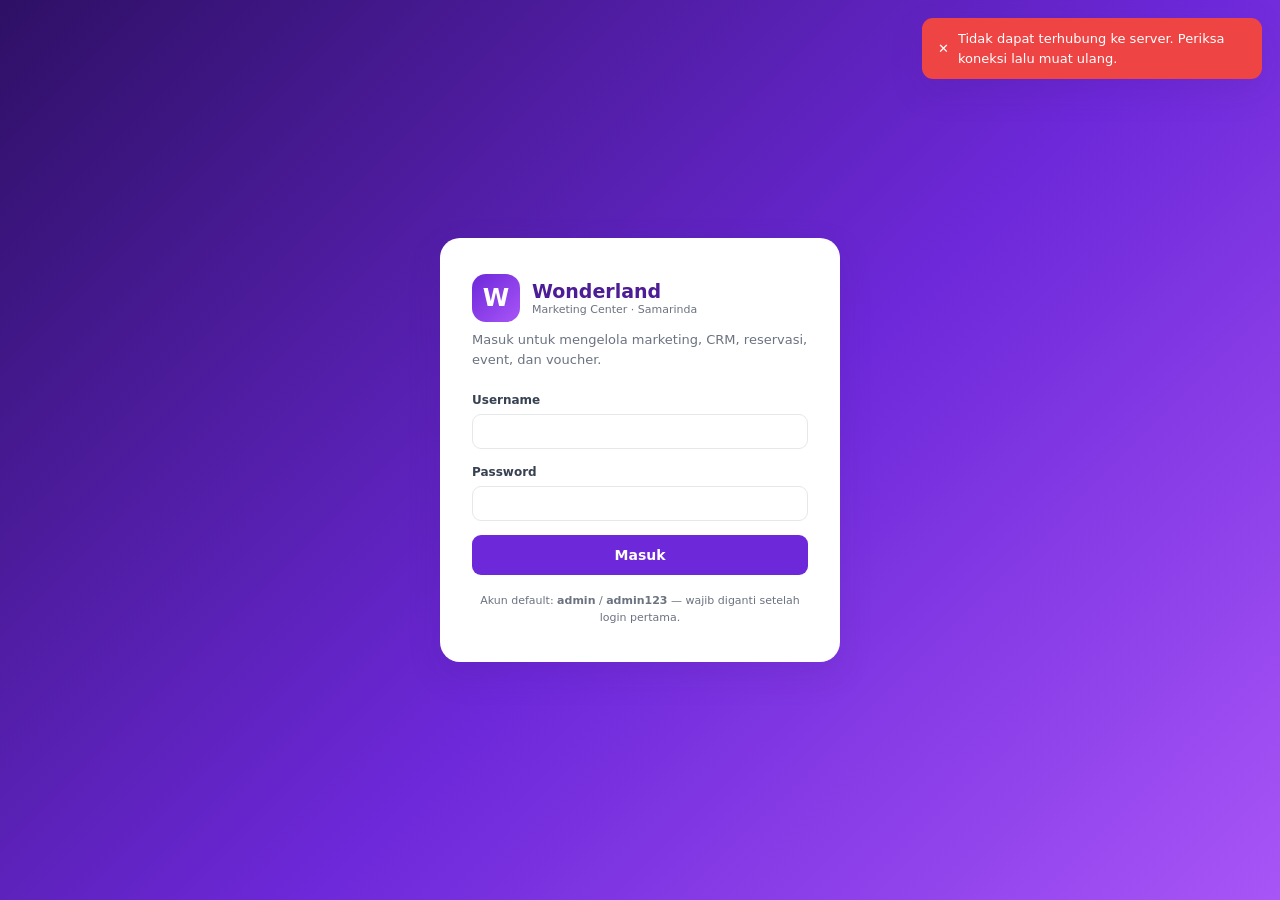
==== index.html @ a7550134 "Add files via upload" ====
<!DOCTYPE html>
<html lang="id">
<head>
<meta charset="utf-8">
<meta name="viewport" content="width=device-width, initial-scale=1, viewport-fit=cover">
<link rel="manifest" href="manifest.webmanifest">
<meta name="theme-color" content="#6d28d9">
<meta name="mobile-web-app-capable" content="yes">
<meta name="apple-mobile-web-app-capable" content="yes">
<meta name="apple-mobile-web-app-status-bar-style" content="black-translucent">
<meta name="apple-mobile-web-app-title" content="WMC">
<link rel="icon" type="image/png" href="icons/favicon.png">
<link rel="apple-touch-icon" href="icons/apple-touch-icon.png">
<script src="config.js"></script>
<script src="gas-shim.js"></script>

<title>Wonderland Marketing Center</title>
<link rel="stylesheet" href="pwa.css">
<style>
/* ==================== DESIGN TOKENS ==================== */
:root{
  --primary:#6d28d9; --primary-dark:#4c1d95; --primary-light:#ede9fe;
  --accent:#f59e0b; --bg:#f4f5fb; --card:#ffffff; --text:#1f2430; --muted:#6b7280;
  --border:#e5e7eb; --success:#10b981; --danger:#ef4444; --info:#3b82f6;
  --sidebar-bg:#1a1533; --sidebar-text:#c7c2e0; --radius:14px;
  --shadow:0 1px 3px rgba(16,24,40,.08),0 1px 2px rgba(16,24,40,.04);
  --shadow-lg:0 12px 32px rgba(76,29,149,.18);
  --font:'Segoe UI',system-ui,-apple-system,Roboto,Arial,sans-serif;
}
*{margin:0;padding:0;box-sizing:border-box}
html,body{height:100%}
body{font-family:var(--font);background:var(--bg);color:var(--text);font-size:14px;line-height:1.5}
.hidden{display:none!important}
a{color:var(--primary);text-decoration:none}
button{font-family:inherit;cursor:pointer}

/* ==================== BUTTONS ==================== */
.btn{display:inline-flex;align-items:center;gap:6px;border:1px solid transparent;border-radius:9px;
  padding:8px 14px;font-size:13px;font-weight:600;transition:all .15s ease;background:#fff;color:var(--text)}
.btn:hover{transform:translateY(-1px);box-shadow:var(--shadow)}
.btn:disabled{opacity:.55;cursor:not-allowed;transform:none;box-shadow:none}
.btn-primary{background:var(--primary);color:#fff}
.btn-primary:hover{background:var(--primary-dark)}
.btn-outline{border-color:var(--border);background:#fff}
.btn-danger{background:var(--danger);color:#fff}
.btn-success{background:var(--success);color:#fff}
.btn-sm{padding:5px 10px;font-size:12px;border-radius:7px}
.btn-icon{width:32px;height:32px;padding:0;justify-content:center;border-radius:8px}

/* ==================== SCREENS: INIT & LOGIN ==================== */
.screen{min-height:100vh;display:flex;align-items:center;justify-content:center;padding:20px;
  background:linear-gradient(135deg,#2e1065 0%,#6d28d9 55%,#a855f7 100%)}
.auth-card{background:#fff;border-radius:20px;box-shadow:var(--shadow-lg);width:100%;max-width:400px;padding:36px 32px}
.auth-logo{display:flex;align-items:center;gap:12px;margin-bottom:8px}
.auth-logo .logo-badge{width:48px;height:48px;border-radius:14px;background:linear-gradient(135deg,var(--primary),#a855f7);
  display:flex;align-items:center;justify-content:center;color:#fff;font-size:24px;font-weight:800}
.auth-logo h1{font-size:19px;color:var(--primary-dark);line-height:1.2}
.auth-logo small{display:block;font-size:11px;color:var(--muted);font-weight:500}
.auth-sub{color:var(--muted);font-size:13px;margin-bottom:22px}
.form-group{margin-bottom:14px}
.form-group label{display:block;font-size:12px;font-weight:600;color:#374151;margin-bottom:5px}
.form-control{width:100%;padding:9px 12px;border:1px solid var(--border);border-radius:9px;font-size:13px;
  font-family:inherit;background:#fff;color:var(--text);transition:border .15s,box-shadow .15s}
.form-control:focus{outline:none;border-color:var(--primary);box-shadow:0 0 0 3px var(--primary-light)}
textarea.form-control{resize:vertical;min-height:70px}
.form-row{display:grid;grid-template-columns:1fr 1fr;gap:12px}
.form-error{background:#fef2f2;color:#b91c1c;border:1px solid #fecaca;border-radius:9px;padding:9px 12px;font-size:12px;margin-bottom:12px}
.form-hint{font-size:11px;color:var(--muted);margin-top:4px}
.auth-foot{margin-top:18px;text-align:center;font-size:11px;color:var(--muted)}
.btn-full{width:100%;justify-content:center;padding:11px;font-size:14px}
.init-card{max-width:460px;text-align:center}
.init-icon{width:72px;height:72px;border-radius:20px;background:var(--primary-light);color:var(--primary);
  display:flex;align-items:center;justify-content:center;font-size:34px;margin:0 auto 16px}
.init-steps{text-align:left;background:#f9fafb;border:1px solid var(--border);border-radius:12px;
  padding:14px 16px;margin:18px 0;font-size:12.5px;color:#374151}
.init-steps li{margin:6px 0 6px 18px}

/* ==================== APP SHELL ==================== */
#appShell{display:flex;min-height:100vh}
#sidebar{width:238px;background:var(--sidebar-bg);color:var(--sidebar-text);position:fixed;top:0;bottom:0;left:0;
  height:100vh;height:100dvh;display:flex;flex-direction:column;z-index:60;transition:transform .25s ease;overflow:hidden}
#sidebarNav{flex:1 1 auto;min-height:0;overflow-y:auto;overflow-x:hidden;-webkit-overflow-scrolling:touch;overscroll-behavior:contain;padding-bottom:12px}
#sidebarNav::-webkit-scrollbar{width:6px}
#sidebarNav::-webkit-scrollbar-thumb{background:rgba(255,255,255,.18);border-radius:6px}
.sidebar-logo,.sidebar-foot{flex:0 0 auto}
.nav-item{cursor:pointer;text-decoration:none;user-select:none}
/* Multi-select dropdown (RACI, dll) */
.ms{position:relative}
.ms-trigger{display:flex;align-items:center;justify-content:space-between;gap:8px;cursor:pointer;min-height:38px;background:#fff}
.ms-trigger .ms-text{flex:1;min-width:0;display:flex;flex-wrap:wrap;gap:4px}
.ms-trigger .ms-ph{color:var(--muted)}
.ms-tag{background:var(--primary-light);color:var(--primary);border-radius:99px;padding:2px 9px;font-size:11.5px;font-weight:600}
.ms-caret{color:var(--muted);font-size:11px}
.ms-panel{border:1px solid var(--border);border-radius:9px;margin-top:6px;background:#fff;max-height:210px;overflow-y:auto;padding:6px}
.ms-tools{display:flex;gap:12px;padding:4px 8px 6px;border-bottom:1px solid var(--border);margin-bottom:4px}
.ms-link{background:none;border:none;color:var(--primary);font-size:11.5px;font-weight:700;padding:0}
.ms-opt{display:flex;align-items:center;gap:8px;padding:6px 8px;border-radius:7px;cursor:pointer;font-size:13px;font-weight:500;margin:0}
.ms-opt:hover{background:#f6f4ff}
.ms-opt input{width:15px;height:15px;accent-color:var(--primary);flex:none}
.ms-empty{padding:8px;font-size:12px;color:var(--muted)}
input.form-control[readonly]{background:#f6f7fb;font-weight:700}
/* ===== Kartu statistik: ikon tidak boleh menutupi teks ===== */
.stat-card{min-width:0}
.stat-card .stat-label{padding-right:50px;line-height:1.3;overflow-wrap:anywhere}
.stat-card .stat-value{line-height:1.2;overflow-wrap:anywhere}
.stat-card .stat-sub{overflow-wrap:anywhere}
/* Kartu kecil di dalam panel (Reservasi, Event, CRM, Voucher, Ringkasan): ikon di atas, teks di bawahnya */
.card-pad .stat-card{display:flex;flex-direction:column;align-items:flex-start;padding:12px 14px}
.card-pad .stat-card .stat-ico{position:static;order:-1;width:30px;height:30px;font-size:14px;margin-bottom:8px;flex:none}
.card-pad .stat-card .stat-label{padding-right:0;font-size:10.5px;letter-spacing:.4px}
.card-pad .stat-card .stat-value{font-size:20px;margin-top:2px;max-width:100%}
/* ===== Pengaturan Actual Revenue ===== */
.stat-card.has-gear{position:relative;padding-bottom:44px}
.stat-gear{position:absolute;right:10px;bottom:10px;border:1px solid var(--border);background:#fff;color:var(--primary);border-radius:8px;padding:3px 9px;font-size:11px;font-weight:700;cursor:pointer;line-height:1.5}
.stat-gear:hover{background:var(--primary-light)}
.rev-presets{display:flex;gap:6px;flex-wrap:wrap;margin:0 0 12px}
.rev-src{display:flex;align-items:flex-start;gap:11px;padding:10px 12px;border:1px solid var(--border);border-radius:11px;margin-bottom:8px;cursor:pointer;background:#fff}
.rev-src:hover{border-color:#c4b5fd;background:#faf9ff}
.rev-src.on{border-color:var(--primary);background:#f5f3ff}
.rev-src input{width:17px;height:17px;accent-color:var(--primary);margin-top:2px;flex:none}
.rev-src .rs-main{flex:1;min-width:0}
.rev-src .rs-name{font-size:13.5px;font-weight:700;color:var(--text)}
.rev-src .rs-desc{font-size:11.5px;color:var(--muted);margin-top:2px}
.rev-src .rs-warn{font-size:11.5px;color:#92400e;margin-top:3px}
.rev-src .rs-val{font-size:13px;font-weight:700;white-space:nowrap;color:var(--text)}
.rev-src .rs-del{border:none;background:none;color:var(--danger);font-size:15px;cursor:pointer;padding:0 2px}
.rev-sec{font-size:11px;font-weight:800;letter-spacing:.5px;text-transform:uppercase;color:#4b5563;margin:14px 0 8px}
.rev-add{display:flex;gap:8px;align-items:center}
.rev-add select{flex:1}
.rev-total{display:flex;justify-content:space-between;align-items:center;margin-top:14px;padding:12px 14px;border-radius:11px;background:var(--primary-light);color:var(--primary-dark);font-weight:700;font-size:13.5px}
.rev-total b{font-size:17px}
/* ===== Laporan WhatsApp ===== */
.rep-tabs{display:flex;gap:6px;margin-bottom:16px;border-bottom:2px solid var(--border)}
.rep-tab{border:none;background:none;padding:10px 16px;font-size:13px;font-weight:700;color:var(--muted);cursor:pointer;border-bottom:3px solid transparent;margin-bottom:-2px}
.rep-tab.on{color:var(--primary);border-bottom-color:var(--primary)}
.wa-sections{display:flex;flex-wrap:wrap;gap:8px;margin:4px 0 14px}
.wa-chip{display:inline-flex;align-items:center;gap:6px;padding:6px 12px;border:1px solid var(--border);border-radius:99px;font-size:12.5px;font-weight:600;cursor:pointer;background:#fff}
.wa-chip.on{background:#ede9fe;border-color:#c4b5fd;color:var(--primary-dark)}
.wa-chip input{accent-color:var(--primary)}
.wa-grid{display:grid;grid-template-columns:minmax(0,1fr);gap:14px}
.wa-box{width:100%;min-height:380px;font-family:'Segoe UI',system-ui,Roboto,Arial,sans-serif;font-size:13.5px;line-height:1.55;background:#ecfdf5;border:1px solid #a7f3d0;border-radius:14px;padding:14px 16px;resize:vertical}
.wa-actions{display:flex;gap:8px;flex-wrap:wrap;align-items:center;margin-top:10px}
.wa-btn-green{background:#16a34a;color:#fff;border:1px solid #15803d}
.wa-btn-green:hover{background:#15803d}
/* ===== Import Konten ===== */
.modal.xwide{max-width:980px}
.imp-steps{display:grid;grid-template-columns:repeat(3,1fr);gap:10px;margin-bottom:12px}
.imp-step{display:flex;gap:10px;padding:12px;border:1px solid var(--border);border-radius:12px;background:#faf9ff}
.imp-no{flex:none;width:24px;height:24px;border-radius:50%;background:var(--primary);color:#fff;font-size:12px;font-weight:800;display:flex;align-items:center;justify-content:center}
.imp-t{font-size:13px;font-weight:700;margin-bottom:2px}
.imp-d{font-size:11.5px;color:var(--muted);margin-bottom:8px;line-height:1.4}
.imp-fname{display:block;font-size:11.5px;color:var(--muted);margin-top:6px;overflow-wrap:anywhere}
.imp-dup{display:flex;align-items:center;gap:8px;font-size:12.5px;margin-bottom:10px;cursor:pointer}
.imp-dup input{accent-color:var(--primary);width:15px;height:15px}
.imp-sum{display:flex;gap:8px;flex-wrap:wrap;margin-bottom:10px}
.imp-pill{padding:5px 12px;border-radius:99px;background:#f3f4f6;color:#374151;font-size:12px}
.imp-pill.ok{background:#d1fae5;color:#065f46}.imp-pill.warn{background:#fef3c7;color:#92400e}.imp-pill.bad{background:#fee2e2;color:#991b1b}
.imp-table{max-height:340px;overflow:auto;border:1px solid var(--border);border-radius:10px}
.imp-table thead th{position:sticky;top:0;z-index:1}
#modalSubmit:disabled{opacity:.5;cursor:not-allowed}
@media(max-width:760px){.imp-steps{grid-template-columns:1fr}}
.card-pad .stat-card .stat-sub{font-size:11px}
.card-pad .cards-row.grid-3,.card-pad .cards-row.grid-4,.card-pad .cards-row.grid-5,.card-pad .cards-row.grid-6{
  grid-template-columns:repeat(auto-fit,minmax(104px,1fr))}
.sidebar-logo{display:flex;align-items:center;gap:10px;padding:18px 18px 14px;border-bottom:1px solid rgba(255,255,255,.08)}
.sidebar-logo .logo-badge{width:36px;height:36px;border-radius:10px;background:linear-gradient(135deg,var(--primary),#a855f7);
  display:flex;align-items:center;justify-content:center;color:#fff;font-weight:800;font-size:17px}
.sidebar-logo b{color:#fff;font-size:14px;display:block;line-height:1.15}
.sidebar-logo small{font-size:10px;color:#9d97c4}
.nav-section{padding:12px 18px 4px;font-size:10px;font-weight:700;letter-spacing:1.2px;color:#7d76a8;text-transform:uppercase}
.nav-item{display:flex;align-items:center;gap:10px;padding:9px 18px;color:var(--sidebar-text);font-size:13px;
  border-left:3px solid transparent;transition:all .15s}
.nav-item .nav-ico{width:18px;text-align:center;font-size:14px}
.nav-item:hover{background:rgba(255,255,255,.06);color:#fff}
.nav-item.active{background:rgba(109,40,217,.35);color:#fff;border-left-color:var(--accent)}
.sidebar-foot{margin-top:auto;padding:14px 18px;font-size:10.5px;color:#7d76a8;border-top:1px solid rgba(255,255,255,.08)}

.main-wrap{flex:1;margin-left:238px;display:flex;flex-direction:column;min-width:0}
#topbar{height:60px;background:#fff;border-bottom:1px solid var(--border);display:flex;align-items:center;
  gap:12px;padding:0 20px;position:sticky;top:0;z-index:50}
#topbar h2{font-size:16px;font-weight:700;color:var(--text)}
.topbar-right{margin-left:auto;display:flex;align-items:center;gap:10px}
@keyframes rfspin{to{transform:rotate(360deg)}}
#btnRefreshData.spinning .rf-ico{display:inline-block;animation:rfspin .8s linear infinite}
.user-chip{display:flex;align-items:center;gap:9px;background:#f5f3ff;border:1px solid #ddd6fe;border-radius:999px;padding:5px 12px 5px 5px}
.user-avatar{width:30px;height:30px;border-radius:50%;background:var(--primary);color:#fff;display:flex;align-items:center;
  justify-content:center;font-size:12px;font-weight:700}
.user-chip b{font-size:12.5px;display:block;line-height:1.1}
.user-chip small{font-size:10px;color:var(--muted)}
#pageContainer{padding:22px;flex:1;max-width:1500px;width:100%}

/* ==================== CARDS & GRID ==================== */
.card{background:var(--card);border:1px solid var(--border);border-radius:var(--radius);box-shadow:var(--shadow)}
.card-pad{padding:18px}
.card-title{font-size:13px;font-weight:700;color:#374151;margin-bottom:12px;display:flex;align-items:center;gap:8px}
.card-title .dot{width:8px;height:8px;border-radius:50%;background:var(--primary)}
.cards-row{display:grid;gap:14px;margin-bottom:16px}
.stat-card{padding:16px 18px;position:relative;overflow:hidden}
.stat-card .stat-label{font-size:11px;font-weight:700;color:var(--muted);text-transform:uppercase;letter-spacing:.6px}
.stat-card .stat-value{font-size:24px;font-weight:800;color:var(--text);margin-top:4px}
.stat-card .stat-sub{font-size:11.5px;color:var(--muted);margin-top:3px}
.stat-card .stat-ico{position:absolute;right:14px;top:14px;width:38px;height:38px;border-radius:10px;
  display:flex;align-items:center;justify-content:center;font-size:17px}
.ico-violet{background:var(--primary-light);color:var(--primary)}
.ico-amber{background:#fef3c7;color:#d97706}
.ico-green{background:#d1fae5;color:#059669}
.ico-blue{background:#dbeafe;color:#2563eb}
.ico-rose{background:#ffe4e6;color:#e11d48}
.progress{height:7px;background:#eef0f4;border-radius:99px;overflow:hidden;margin-top:9px}
.progress>span{display:block;height:100%;border-radius:99px;background:linear-gradient(90deg,var(--primary),#a855f7);transition:width .4s}
.progress.green>span{background:linear-gradient(90deg,#10b981,#34d399)}
.progress.amber>span{background:linear-gradient(90deg,#f59e0b,#fbbf24)}
.grid-2{grid-template-columns:repeat(2,1fr)}
.grid-3{grid-template-columns:repeat(3,1fr)}
.grid-4{grid-template-columns:repeat(4,1fr)}
.grid-5{grid-template-columns:repeat(5,1fr)}
.grid-6{grid-template-columns:repeat(6,1fr)}
.rsv-cal{display:grid;grid-template-columns:repeat(7,1fr);gap:6px}
.rsv-dow{text-align:center;font-size:12px;font-weight:700;color:var(--muted);padding:4px 0}
.rsv-cell{min-height:74px;border:1px solid var(--border);border-radius:10px;padding:6px;cursor:pointer;background:#fff;display:flex;flex-direction:column;gap:2px}
.rsv-cell:hover{border-color:var(--primary)}
.rsv-empty{border:none;background:transparent;cursor:default}
.rsv-d{font-weight:700;font-size:13px}
.rsv-has{background:#f5f3ff;border-color:#c4b5fd}
.rsv-n{font-size:12px;font-weight:700;color:#6d28d9}
.rsv-p{font-size:11px;color:var(--muted)}
.rsv-today{box-shadow:inset 0 0 0 2px #f59e0b}
.rsv-sel{background:#ede9fe;border-color:#7c3aed}
@media(max-width:640px){.rsv-cell{min-height:56px;padding:4px}.rsv-n{font-size:10px}.rsv-p{display:none}}
.dash-section{margin-bottom:16px}
.two-col{display:grid;grid-template-columns:1.4fr 1fr;gap:16px;margin-bottom:16px}

/* funnel */
.funnel-row{display:flex;align-items:center;gap:10px;margin:7px 0}
.funnel-label{width:130px;font-size:11.5px;color:#374151;font-weight:600;text-align:right;flex-shrink:0}
.funnel-bar{height:26px;border-radius:7px;background:linear-gradient(90deg,var(--primary),#a855f7);color:#fff;
  font-size:11px;font-weight:700;display:flex;align-items:center;padding:0 10px;min-width:34px;transition:width .4s}
.funnel-bar.f2{background:linear-gradient(90deg,#7c3aed,#a78bfa)}
.funnel-bar.f3{background:linear-gradient(90deg,#2563eb,#60a5fa)}
.funnel-bar.f4{background:linear-gradient(90deg,#059669,#34d399)}
.funnel-bar.f5{background:linear-gradient(90deg,#d97706,#fbbf24)}
.funnel-bar.f6{background:linear-gradient(90deg,#db2777,#f472b6)}

.mini-list{list-style:none}
.mini-list li{display:flex;justify-content:space-between;align-items:center;padding:8px 0;border-bottom:1px dashed var(--border);font-size:12.5px}
.mini-list li:last-child{border-bottom:none}
.mini-list .ml-main b{display:block;font-size:12.5px}
.mini-list .ml-main small{color:var(--muted);font-size:11px}
.bar-compare{display:flex;align-items:center;gap:10px;margin:9px 0}
.bar-compare .bc-label{width:92px;font-size:12px;font-weight:600;flex-shrink:0}
.bar-compare .bc-track{flex:1;background:#eef0f4;border-radius:99px;height:22px;overflow:hidden}
.bar-compare .bc-fill{height:100%;border-radius:99px;background:linear-gradient(90deg,var(--primary),#a855f7)}
.bar-compare .bc-val{font-size:12px;font-weight:700;width:56px;text-align:right}

/* ==================== DATA GRID ==================== */
.grid-shell{background:#fff;border:1px solid var(--border);border-radius:var(--radius);box-shadow:var(--shadow);overflow:hidden}
.grid-toolbar{display:flex;align-items:center;gap:8px;padding:12px 14px;border-bottom:1px solid var(--border);flex-wrap:wrap;background:#fbfbfe}
.grid-search{position:relative;flex:1;min-width:180px;max-width:340px}
.grid-search input{width:100%;padding:8px 12px 8px 34px;border:1px solid var(--border);border-radius:9px;font-size:13px;font-family:inherit}
.grid-search input:focus{outline:none;border-color:var(--primary);box-shadow:0 0 0 3px var(--primary-light)}
.grid-search .gs-ico{position:absolute;left:11px;top:8px;color:var(--muted);font-size:13px}
.grid-filter{padding:8px 10px;border:1px solid var(--border);border-radius:9px;font-size:12.5px;font-family:inherit;background:#fff;max-width:160px}
.grid-spacer{flex:1}
.grid-table-wrap{overflow-x:auto}
.grid-table{width:100%;border-collapse:collapse;font-size:12.8px}
.grid-table th{background:#f8f7fd;color:#4b5563;font-size:11px;font-weight:700;text-transform:uppercase;letter-spacing:.5px;
  padding:10px 12px;text-align:left;border-bottom:1px solid var(--border);white-space:nowrap;user-select:none}
.grid-table th.sortable{cursor:pointer}
.grid-table th.sortable:hover{color:var(--primary)}
.grid-table td{padding:10px 12px;border-bottom:1px solid #f1f2f6;vertical-align:middle;white-space:nowrap}
.grid-table tbody tr:hover{background:#faf9ff}
.grid-table tbody tr.selected{background:var(--primary-light)}
.grid-table .col-check{width:34px}
.sort-arrow{font-size:9px;margin-left:4px}
.badge{display:inline-block;padding:3px 9px;border-radius:99px;font-size:10.5px;font-weight:700;letter-spacing:.3px}
.b-green{background:#d1fae5;color:#065f46}
.b-amber{background:#fef3c7;color:#92400e}
.soc-set{display:flex;gap:10px;align-items:center;margin-bottom:8px;flex-wrap:wrap}.soc-set .form-control{flex:1;min-width:220px}
.b-red{background:#fee2e2;color:#991b1b}
.b-blue{background:#dbeafe;color:#1e40af}
.b-violet{background:#ede9fe;color:#5b21b6}
.b-gray{background:#f3f4f6;color:#4b5563}
.b-pink{background:#fce7f3;color:#9d174d}
.row-actions{display:flex;gap:6px}
.grid-footer{display:flex;align-items:center;gap:10px;padding:11px 14px;border-top:1px solid var(--border);flex-wrap:wrap;font-size:12px;color:var(--muted)}
.grid-footer select{padding:5px 8px;border:1px solid var(--border);border-radius:7px;font-family:inherit;font-size:12px}
.pager-btn{padding:5px 11px;border:1px solid var(--border);background:#fff;border-radius:7px;font-size:12px;font-weight:600}
.pager-btn:disabled{opacity:.4;cursor:default}
.grid-empty{padding:46px 20px;text-align:center;color:var(--muted)}
.grid-empty .ge-ico{font-size:36px;margin-bottom:8px}
.grid-loading{padding:46px 20px;text-align:center;color:var(--muted)}
.spinner{width:26px;height:26px;border:3px solid var(--primary-light);border-top-color:var(--primary);border-radius:50%;
  margin:0 auto 10px;animation:spin .8s linear infinite}
@keyframes spin{to{transform:rotate(360deg)}}
.colvis-panel{position:absolute;background:#fff;border:1px solid var(--border);border-radius:11px;box-shadow:var(--shadow-lg);
  padding:10px;z-index:80;min-width:170px;max-height:280px;overflow:auto}
.colvis-panel label{display:flex;align-items:center;gap:8px;font-size:12.5px;padding:5px 6px;border-radius:6px;cursor:pointer}
.colvis-panel label:hover{background:#f5f3ff}

/* ==================== MODAL / TOAST ==================== */
.modal-backdrop{position:fixed;inset:0;background:rgba(23,19,51,.55);backdrop-filter:blur(2px);z-index:100;
  display:flex;align-items:flex-start;justify-content:center;padding:34px 16px;overflow-y:auto}
.modal{background:#fff;border-radius:16px;box-shadow:var(--shadow-lg);width:100%;max-width:560px;animation:modalIn .18s ease}
.modal.wide{max-width:760px}
@keyframes modalIn{from{opacity:0;transform:translateY(14px)}to{opacity:1;transform:translateY(0)}}
.modal-head{display:flex;align-items:center;justify-content:space-between;padding:16px 20px;border-bottom:1px solid var(--border)}
.modal-head h3{font-size:15px;font-weight:700}
.modal-close{background:#f3f4f6;border:none;width:30px;height:30px;border-radius:8px;font-size:14px;color:#6b7280}
.modal-body{padding:18px 20px;max-height:64vh;overflow-y:auto}
.modal-foot{display:flex;justify-content:flex-end;gap:8px;padding:14px 20px;border-top:1px solid var(--border)}
#toastRoot{position:fixed;top:18px;right:18px;z-index:200;display:flex;flex-direction:column;gap:8px}
.toast{display:flex;align-items:center;gap:9px;background:#111827;color:#fff;padding:11px 16px;border-radius:11px;
  font-size:13px;box-shadow:var(--shadow-lg);animation:toastIn .2s ease;max-width:340px}
.toast.success{background:var(--success)}
.toast.error{background:var(--danger)}
.toast.info{background:var(--info)}
@keyframes toastIn{from{opacity:0;transform:translateX(30px)}to{opacity:1;transform:translateX(0)}}

/* ==================== LOADING OVERLAY ==================== */
#loadingOverlay{position:fixed;inset:0;background:rgba(255,255,255,.75);backdrop-filter:blur(2px);z-index:300;
  display:flex;flex-direction:column;align-items:center;justify-content:center;gap:12px;color:var(--primary-dark);font-weight:600;font-size:13px}
#loadingOverlay .spinner{width:38px;height:38px;border-width:4px}

/* ==================== PAGE MISC ==================== */
.page-head{display:flex;align-items:center;justify-content:space-between;gap:10px;margin-bottom:16px;flex-wrap:wrap}
.page-head h2{font-size:18px;font-weight:800}
.page-head p{font-size:12px;color:var(--muted)}
.alert{display:flex;gap:10px;padding:12px 14px;border-radius:11px;font-size:12.5px;margin-bottom:14px;border:1px solid}
.alert.warn{background:#fffbeb;border-color:#fde68a;color:#92400e}
.alert.error-state{background:#fef2f2;border-color:#fecaca;color:#991b1b}
.alert.info-state{background:#eff6ff;border-color:#bfdbfe;color:#1e40af}
.kpi-card{padding:14px 16px}
.kpi-card .k-name{font-size:11.5px;font-weight:700;color:#4b5563;min-height:30px}
.kpi-card .k-val{font-size:19px;font-weight:800;margin-top:3px}
.kpi-card .k-val small{font-size:11px;color:var(--muted);font-weight:600}
.kpi-card .k-target{font-size:10.5px;color:var(--muted);margin-top:2px}
.table-plain{width:100%;border-collapse:collapse;font-size:12.5px}
.table-plain th{background:#f8f7fd;padding:9px 11px;text-align:left;font-size:11px;text-transform:uppercase;letter-spacing:.5px;color:#4b5563;border-bottom:1px solid var(--border)}
.table-plain td{padding:9px 11px;border-bottom:1px solid #f1f2f6}
.rep-summary{display:grid;grid-template-columns:repeat(auto-fill,minmax(150px,1fr));gap:12px;margin-bottom:16px}
.rep-chip{background:#fff;border:1px solid var(--border);border-radius:12px;padding:13px 15px;box-shadow:var(--shadow)}
.rep-chip .rc-label{font-size:10.5px;font-weight:700;color:var(--muted);text-transform:uppercase;letter-spacing:.5px}
.rep-chip .rc-val{font-size:20px;font-weight:800;margin-top:3px}
.filter-bar{display:flex;gap:10px;flex-wrap:wrap;align-items:flex-end;background:#fff;border:1px solid var(--border);
  border-radius:var(--radius);padding:14px;box-shadow:var(--shadow);margin-bottom:16px}
.filter-bar .form-group{margin-bottom:0;min-width:140px}
.sc-head{display:flex;justify-content:space-between;align-items:center;gap:14px;flex-wrap:wrap;margin-bottom:12px}
.sc-name{font-size:15px;font-weight:800}
.sc-meta{font-size:11.5px;color:var(--muted);margin-top:2px}
.sc-total{display:flex;align-items:center;gap:10px}
.sc-score{font-size:28px;font-weight:800;line-height:1}
.sc-score small{font-size:12px;color:var(--muted);font-weight:600}
.sc-badge{font-size:11.5px;padding:5px 12px}
.table-plain td.num,.table-plain th.num{text-align:right;white-space:nowrap}
.table-plain tr.sc-foot td{font-weight:800;background:#faf9ff;border-top:2px solid var(--border)}
.sc-bar{height:5px;margin-top:5px}
.sc-legend{display:flex;gap:8px;flex-wrap:wrap;align-items:center;font-size:11.5px;color:var(--muted)}
.set-wrap{display:grid;grid-template-columns:250px 1fr;gap:16px;align-items:start}
.set-menu{background:#fff;border:1px solid var(--border);border-radius:12px;padding:8px;position:sticky;top:8px;max-height:calc(100vh - 110px);overflow:auto}
.set-menu-title{font-size:10px;font-weight:700;letter-spacing:1px;color:var(--muted);text-transform:uppercase;padding:8px 10px 4px}
.set-item{display:flex;justify-content:space-between;align-items:center;gap:8px;width:100%;text-align:left;background:none;border:0;border-radius:8px;padding:8px 10px;font-size:12.5px;cursor:pointer;font-family:inherit;color:inherit}
.set-item:hover{background:#f4f1ff}
.set-item.active{background:var(--primary);color:#fff;font-weight:700}
.set-item .cnt{font-size:10.5px;opacity:.7}
.set-add{display:flex;gap:8px;margin:12px 0}
.set-add input{flex:1}
.set-note{font-size:12px;color:var(--muted);margin-bottom:4px}
.set-row-off td{opacity:.5}
.set-actions{display:flex;gap:4px;justify-content:flex-end;white-space:nowrap}
@media(max-width:820px){.set-wrap{grid-template-columns:1fr}.set-menu{position:static;max-height:none}}
.gx-modal{max-width:97vw}
.gx-head{align-items:flex-start;gap:12px;position:sticky;top:0;background:#fff;border-radius:16px 16px 0 0;z-index:5;flex-wrap:wrap}
.gx-sub{font-size:11.5px;color:var(--muted);margin-top:2px}
.gx-actions{display:flex;gap:8px;align-items:center;flex-wrap:wrap}
.gx-body{max-height:none;overflow:visible;padding:14px 16px}
.gx-wrap{overflow:auto;max-height:calc(100vh - 210px);border:1px solid var(--border);border-radius:10px}
table.gx{border-collapse:separate;border-spacing:0;font-size:12.5px;min-width:100%}
.gx th{position:sticky;top:0;z-index:2;background:#f8f7fd;padding:9px 8px;text-align:left;font-size:10.5px;text-transform:uppercase;letter-spacing:.4px;color:#4b5563;border-bottom:1px solid var(--border);border-right:1px solid #eceaf6;white-space:nowrap}
.gx td{padding:4px;border-bottom:1px solid #f1f2f6;border-right:1px solid #f1f2f6;vertical-align:top;background:#fff}
.gx .gx-n{position:sticky;left:0;z-index:1;width:38px;min-width:38px;text-align:center;color:var(--muted);font-weight:700;background:#faf9ff;padding-top:11px}
.gx th.gx-n{z-index:3}
.gx .gx-act{width:84px;min-width:84px;white-space:nowrap;text-align:center}
.gx .form-control{padding:6px 8px;border-radius:6px;font-size:12.5px;min-height:34px}
.gx textarea.form-control{min-height:34px;resize:vertical}
.gx td.bad .form-control,.gx td.bad .ms-trigger{border-color:var(--danger);background:#fff5f5}
.gx tr.bad-row td{background:#fff5f5}
.gx-req{color:var(--danger)}
.gx .ms-trigger{min-height:34px;padding:4px 8px}
.ax-top{display:flex;gap:12px;flex-wrap:wrap;margin-bottom:12px}
.ax-top .form-group{margin-bottom:0;min-width:200px}
.gx tr.ax-row.on td{background:#f7f4ff}
.gx td.ax-chk{width:44px;min-width:44px;text-align:center;padding-top:10px}
.gx td.ax-j{font-weight:700;min-width:170px;padding-top:11px;white-space:nowrap}
.gx td.ax-q{width:84px;min-width:84px;padding-top:4px}
.gx td.ax-q .form-control{text-align:center;font-weight:700}
.gx td.ax-st{min-width:260px;white-space:nowrap;padding-top:9px}
.gx td.ax-st label{display:inline-flex;align-items:center;gap:5px;margin-right:12px;font-size:12.5px;font-weight:600;cursor:pointer}
.gx input[type=checkbox]{width:17px;height:17px;accent-color:var(--primary);cursor:pointer}
.section-title{font-size:14px;font-weight:800;margin:18px 0 10px;display:flex;align-items:center;gap:8px}
.section-title::before{content:'';width:4px;height:16px;background:var(--primary);border-radius:2px}

/* ==================== RESPONSIVE ==================== */
#hamburger{display:none}
.sidebar-overlay{display:none}
@media (max-width:1100px){
  .grid-6{grid-template-columns:repeat(3,1fr)}
  .grid-5{grid-template-columns:repeat(3,1fr)}
  .grid-4{grid-template-columns:repeat(2,1fr)}
  .two-col{grid-template-columns:1fr}
}
@media (max-width:900px){
  #sidebar{transform:translateX(-100%)}
  #sidebar.open{transform:translateX(0)}
  .main-wrap{margin-left:0}
  #hamburger{display:inline-flex}
  .sidebar-overlay.show{display:block;position:fixed;inset:0;background:rgba(0,0,0,.4);z-index:55}
  .grid-3,.grid-6,.grid-5{grid-template-columns:repeat(2,1fr)}
  .funnel-label{width:96px;font-size:10.5px}
}
@media (max-width:600px){
  #pageContainer{padding:14px}
  .grid-2,.grid-3,.grid-4,.grid-5,.grid-6{grid-template-columns:1fr}
  .form-row{grid-template-columns:1fr}
  .user-chip b,.user-chip small{display:none}
  #btnRefreshData .rf-txt{display:none}
  .modal{padding:0}
}

/* ==================== CUSTOMER OUTREACH ==================== */
.lb-grid{display:grid;grid-template-columns:1fr 1fr;gap:10px 14px}.lb-f.lb-full{grid-column:1/-1}
.lb-sec{margin-top:16px;border:1px solid var(--border);border-radius:10px;padding:12px;background:#fafafa}
.lb-sec-h{display:flex;justify-content:space-between;align-items:center;margin-bottom:6px;gap:8px;flex-wrap:wrap}
.lb-row{display:flex;gap:8px;align-items:flex-start;background:#fff;border:1px solid var(--border);border-radius:8px;padding:8px;margin-bottom:6px}
.lb-mv{display:flex;flex-direction:column;gap:2px}.lb-main{flex:1;min-width:0}
.lb-meta{display:flex;gap:6px;align-items:center;margin-top:4px;flex-wrap:wrap}.lb-opt{flex:1;min-width:160px}
.lb-tag{font-size:11px;background:#eef2ff;color:#4338ca;border-radius:6px;padding:2px 7px}.lb-tag-c{background:#ecfdf5;color:#047857}
.lb-req{font-size:12px;white-space:nowrap;padding-top:8px;display:flex;gap:4px;align-items:center}.lb-lock{padding-top:6px}
.lb-add{margin-top:10px}.lb-chips{display:flex;flex-wrap:wrap;gap:6px}
.lb-chip{border:1px dashed #a5b4fc;background:#fff;color:#4338ca;border-radius:16px;padding:3px 10px;font-size:12px;cursor:pointer}.lb-chip:hover{background:#eef2ff}
.lb-custom{display:grid;grid-template-columns:2fr 1.4fr 2fr auto;gap:6px}
.lb-foot{display:flex;justify-content:flex-end;gap:8px;margin-top:14px}
.lb-base{display:flex;gap:8px;flex-wrap:wrap}.lb-base .form-control{flex:1;min-width:220px}
.lb-steps{padding-left:20px;font-size:13px;line-height:1.7}
.lb-code{background:#0f172a;color:#e2e8f0;border-radius:8px;padding:12px;font-size:12px;overflow:auto;max-height:260px;white-space:pre}
@media(max-width:700px){.lb-grid{grid-template-columns:1fr}.lb-custom{grid-template-columns:1fr}}
.or-tabs{display:flex;gap:4px;margin:4px 0 14px;border-bottom:1px solid var(--border);flex-wrap:wrap}
.or-tab{padding:9px 16px;border:none;background:none;font-size:13px;font-weight:700;color:var(--muted);border-bottom:3px solid transparent;margin-bottom:-1px}
.or-tab:hover{color:var(--primary)}
.or-tab.active{color:var(--primary);border-bottom-color:var(--primary)}
.or-chips{display:flex;gap:8px;flex-wrap:wrap;margin-bottom:12px}
.or-chip{border:1px solid var(--border);background:#fff;border-radius:99px;padding:6px 13px;font-size:12px;font-weight:600;color:#374151;transition:all .15s}
.or-chip b{margin-left:6px;color:var(--primary)}
.or-chip:hover{border-color:var(--primary)}
.or-chip.active{background:var(--primary);border-color:var(--primary);color:#fff}
.or-chip.active b{color:#fff}
.or-act{display:grid;grid-template-columns:minmax(0,1fr) minmax(0,1fr);gap:18px}
.or-preview{background:#f8f7fd;border:1px dashed #d9d3f3;border-radius:11px;padding:12px 14px;font-size:12.5px;white-space:pre-wrap;max-height:230px;overflow:auto;line-height:1.55}
.or-bar{display:flex;align-items:center;gap:10px;flex-wrap:wrap;margin-top:14px;padding-top:14px;border-top:1px solid var(--border)}
.or-sub{font-size:11px;color:var(--muted);font-weight:400}
.or-check{display:flex;align-items:center;gap:7px;font-size:12px;color:#374151;font-weight:600;cursor:pointer;padding-bottom:9px}
.or-qcard{background:#f8f7fd;border:1px solid #e4defa;border-radius:12px;padding:12px 14px;margin:12px 0}
.btn-wa{background:#25d366;color:#fff}
.btn-wa:hover{background:#1ebe57}
tr.or-off{opacity:.55}
@media(max-width:820px){.or-act{grid-template-columns:1fr}}
</style>
</head>
<body>

<!-- ==================== LOADING ==================== -->
<div id="loadingOverlay" class="hidden">
  <div class="spinner"></div>
  <div id="loadingText">Memuat...</div>
</div>

<!-- ==================== TOAST ==================== -->
<div id="toastRoot"></div>

<!-- ==================== INIT SCREEN ==================== -->
<div id="initScreen" class="screen hidden">
  <div class="auth-card init-card">
    <div class="init-icon">🎡</div>
    <h1 style="font-size:19px;color:var(--primary-dark)">Wonderland Marketing Center</h1>
    <p class="auth-sub" style="margin-top:6px">Sistem belum diinisialisasi. Database spreadsheet akan dibuat otomatis — Anda tidak perlu membuat spreadsheet secara manual.</p>
    <ul class="init-steps">
      <li>Membuat spreadsheet database baru</li>
      <li>Membuat 17 sheet dengan header lengkap</li>
      <li>Membuat akun pengguna &amp; data master awal</li>
      <li>Menyimpan ID database secara aman</li>
    </ul>
    <button class="btn btn-primary btn-full" id="btnInitSystem" onclick="doInitialize()">⚡ INITIALIZE SYSTEM</button>
    <p class="auth-foot">Proses hanya dijalankan sekali. Jika database sudah ada, sistem akan menggunakannya.</p>
  </div>
</div>

<!-- ==================== LOGIN ==================== -->
<div id="loginScreen" class="screen hidden">
  <div class="auth-card">
    <div class="auth-logo">
      <div class="logo-badge">W</div>
      <h1>Wonderland<small>Marketing Center · Samarinda</small></h1>
    </div>
    <p class="auth-sub">Masuk untuk mengelola marketing, CRM, reservasi, event, dan voucher.</p>
    <div id="loginError" class="form-error hidden"></div>
    <form id="loginForm" onsubmit="return doLogin(event)">
      <div class="form-group">
        <label>Username</label>
        <input class="form-control" id="loginUsername" autocomplete="username" required>
      </div>
      <div class="form-group">
        <label>Password</label>
        <input class="form-control" id="loginPassword" type="password" autocomplete="current-password" required>
      </div>
      <button class="btn btn-primary btn-full" type="submit" id="btnLogin">Masuk</button>
    </form>
    <p class="auth-foot">Akun default: <b>admin</b> / <b>admin123</b> — wajib diganti setelah login pertama.</p>
  </div>
</div>

<!-- ==================== APP SHELL ==================== -->
<div id="appShell" class="hidden">
  <aside id="sidebar">
    <div class="sidebar-logo">
      <div class="logo-badge">W</div>
      <div><b>Wonderland</b><small>Marketing Center</small></div>
    </div>
    <div id="sidebarNav"></div>
    <div class="sidebar-foot">Asia/Makassar · v1.0<br>Wonderland Samarinda</div>
  </aside>
  <div class="sidebar-overlay" id="sidebarOverlay" onclick="toggleSidebar(false)"></div>
  <div class="main-wrap">
    <header id="topbar">
      <button class="btn btn-outline btn-icon" id="hamburger" onclick="toggleSidebar()">☰</button>
      <h2 id="pageTitle">Dashboard</h2>
      <div class="topbar-right">
        <button class="btn btn-outline btn-sm" id="btnRefreshData" onclick="refreshAllData()" title="Muat ulang data terbaru dari server"><span class="rf-ico">🔄</span> <span class="rf-txt">Refresh</span></button>
        <div class="user-chip">
          <div class="user-avatar" id="userAvatar">A</div>
          <div><b id="userName">-</b><small id="userRole">-</small></div>
        </div>
        <button class="btn btn-outline btn-sm" onclick="openChangePassword()">🔑 Password</button>
        <button class="btn btn-outline btn-sm" onclick="doLogout()">Keluar</button>
      </div>
    </header>
    <main id="pageContainer"></main>
  </div>
</div>

<!-- ==================== MODAL ROOT ==================== -->
<div id="modalRoot"></div>

<script>
/* ============================================================
   WONDERLAND MARKETING CENTER - Frontend Logic
   ============================================================ */
'use strict';

/* ==================== PENYIMPANAN TOKEN SESI ==================== */
// localStorage dipakai agar sesi tetap ada saat halaman di-refresh / tab ditutup-buka; sessionStorage sebagai cadangan.
// Sesi tetap berakhir di server bila tidak ada aktivitas lebih dari 1 jam.
const TOKEN_KEY = 'wmc_token';
const TokenStore = {
  get: function() {
    let t = '';
    try { t = localStorage.getItem(TOKEN_KEY) || ''; } catch (e) {}
    if (!t) { try { t = sessionStorage.getItem(TOKEN_KEY) || ''; } catch (e) {} }
    return t;
  },
  set: function(t) {
    try { localStorage.setItem(TOKEN_KEY, t); } catch (e) {}
    try { sessionStorage.setItem(TOKEN_KEY, t); } catch (e) {}
  },
  clear: function() {
    try { localStorage.removeItem(TOKEN_KEY); } catch (e) {}
    try { sessionStorage.removeItem(TOKEN_KEY); } catch (e) {}
  }
};

/* ==================== STATE MANAGEMENT ==================== */
const App = {
  token: TokenStore.get(),
  user: null,
  teamNames: [],
  options: {},
  lookups: { customers: [], leads: [], events: [], users: [], campaigns: [], metrics: [], okr: [], kpiset: [], pdca: [], raci: [] },
  grid: null,
  currentRoute: 'dashboard',
  presetValues: null
};

const ALL_ROLES = ['ADMIN', 'MANAGER', 'MARKETING'];

/* ==================== HELPERS ==================== */
function esc(s) {
  if (s === null || s === undefined) return '';
  return String(s).replace(/&/g,'&amp;').replace(/</g,'&lt;').replace(/>/g,'&gt;')
    .replace(/"/g,'&quot;').replace(/'/g,'&#39;');
}
function fmtIDR(n) {
  n = Number(n) || 0;
  return 'Rp ' + n.toLocaleString('id-ID');
}
function fmtNum(n) {
  n = Number(n) || 0;
  return n.toLocaleString('id-ID');
}
/* ---- Input uang (Rp): ketik 6500000 / 6.500.000 -> tersimpan 6500000 ---- */
function isMoneyField(f) {
  return !!f && f.type === 'number' && (f.money === true || /\(Rp\)/.test(f.label || ''));
}
// "6.500.000" -> 6500000 ; "6.500.000,50" -> 6500000.5 ; "" -> ''
function parseMoney(str) {
  let s = String(str === undefined || str === null ? '' : str).trim();
  if (s === '') return '';
  s = s.replace(/[^\d,.\-]/g, '');
  if (s.indexOf(',') >= 0) s = s.replace(/\./g, '').replace(',', '.');
  else if (/^-?\d{1,3}(\.\d{3})+$/.test(s)) s = s.replace(/\./g, '');
  const n = Number(s);
  return isNaN(n) ? '' : n;
}
// 6500000 -> "6.500.000" (untuk ditampilkan di kolom input)
function fmtMoneyInput(v) {
  if (v === '' || v === null || v === undefined) return '';
  const n = Number(v);
  if (isNaN(n)) return String(v);
  return n.toLocaleString('id-ID', { maximumFractionDigits: 2 });
}
// Format otomatis (titik ribuan) saat mengetik di kolom uang
document.addEventListener('input', function(e) {
  const el = e.target;
  if (!el || !el.classList || !el.classList.contains('money-input')) return;
  const before = el.value;
  const pos = el.selectionStart || 0;
  const digitsBeforeCaret = before.slice(0, pos).replace(/[^\d]/g, '').length;
  const neg = before.trim().charAt(0) === '-';
  const parts = before.replace(/[^\d,]/g, '').split(',');
  const intPart = parts[0].replace(/^0+(?=\d)/, '');
  let out = intPart.replace(/\B(?=(\d{3})+(?!\d))/g, '.');
  if (parts.length > 1) out += ',' + parts.slice(1).join('').slice(0, 2);
  if (neg) out = '-' + out;
  el.value = out;
  let cnt = 0, np = 0;
  while (np < out.length && cnt < digitsBeforeCaret) { if (/\d/.test(out.charAt(np))) cnt++; np++; }
  try { el.setSelectionRange(np, np); } catch (err) {}
});
function todayStr() {
  const d = new Date();
  return d.getFullYear() + '-' + String(d.getMonth()+1).padStart(2,'0') + '-' + String(d.getDate()).padStart(2,'0');
}
function firstDayOfMonth() {
  const d = new Date();
  return d.getFullYear() + '-' + String(d.getMonth()+1).padStart(2,'0') + '-01';
}
function debounce(fn, ms) {
  let t; return function() { clearTimeout(t); t = setTimeout(function() { fn(); }, ms); };
}

/* ==================== API CALL WRAPPER ==================== */
function api(fnName) {
  const args = Array.prototype.slice.call(arguments, 1);
  return new Promise(function(resolve, reject) {
    let runner = google.script.run
      .withSuccessHandler(function(res) {
        if (res && res.success) { resolve(res); return; }
        if (res && res.code === 'SESSION_EXPIRED') {
          forceLogout('Sesi berakhir. Silakan login kembali.');
          reject(res);
          return;
        }
        reject(res || { success: false, message: 'Terjadi kesalahan.' });
      })
      .withFailureHandler(function() {
        reject({ success: false, message: 'Terjadi kesalahan saat menghubungi server. Periksa koneksi internet Anda.' });
      });
    if (typeof runner[fnName] !== 'function') {
      reject({ success: false, message: 'Fungsi server "' + fnName + '" tidak ditemukan di deployment yang sedang berjalan. Pastikan Code.gs terbaru sudah disimpan, lalu Deploy → Kelola deployment → Edit → Versi baru → Deploy, kemudian muat ulang halaman (Ctrl+F5).' });
      return;
    }
    runner[fnName].apply(runner, args);
  });
}

/* ==================== TOAST ==================== */
function toast(message, type) {
  type = type || 'success';
  const root = document.getElementById('toastRoot');
  const el = document.createElement('div');
  el.className = 'toast ' + type;
  const ico = type === 'success' ? '✓' : type === 'error' ? '✕' : 'ℹ';
  el.innerHTML = '<b>' + ico + '</b><span>' + esc(message) + '</span>';
  root.appendChild(el);
  setTimeout(function() { el.style.opacity = '0'; el.style.transition = 'opacity .3s'; setTimeout(function(){ el.remove(); }, 300); }, 3400);
}

/* ==================== LOADING ==================== */
let loadCount = 0;
function showLoading(text) {
  loadCount++;
  document.getElementById('loadingText').textContent = text || 'Memuat...';
  document.getElementById('loadingOverlay').classList.remove('hidden');
}
function hideLoading() {
  loadCount = Math.max(0, loadCount - 1);
  if (loadCount === 0) document.getElementById('loadingOverlay').classList.add('hidden');
}

/* ==================== MODAL ==================== */
function openModal(opts) {
  const root = document.getElementById('modalRoot');
  root.innerHTML =
    '<div class="modal-backdrop">' +
      '<div class="modal' + (opts.wide ? ' wide' : '') + '" role="dialog">' +
        '<div class="modal-head"><h3>' + esc(opts.title) + '</h3>' +
          (opts.noClose ? '' : '<button class="modal-close" onclick="closeModal()">✕</button>') +
        '</div>' +
        '<div class="modal-body">' + opts.body + '</div>' +
        (opts.footer !== null ?
          '<div class="modal-foot">' +
            (opts.noClose ? '' : '<button class="btn btn-outline" onclick="closeModal()">Batal</button>') +
            '<button class="btn ' + (opts.danger ? 'btn-danger' : 'btn-primary') + '" id="modalSubmit">' + esc(opts.submitText || 'Simpan') + '</button>' +
          '</div>' : '') +
      '</div>' +
    '</div>';
  if (opts.onSubmit) {
    document.getElementById('modalSubmit').onclick = function() { opts.onSubmit(); };
  }
  const firstInput = root.querySelector('input,select,textarea');
  if (firstInput) setTimeout(function(){ firstInput.focus(); }, 60);
}
function closeModal() {
  document.getElementById('modalRoot').innerHTML = '';
}
function openConfirm(message, onYes, yesText) {
  openModal({
    title: 'Konfirmasi',
    body: '<p style="font-size:13.5px;color:#374151">' + esc(message) + '</p>',
    submitText: yesText || 'Ya, Lanjutkan',
    danger: true,
    onSubmit: function() { closeModal(); onYes(); }
  });
}

/* ==================== FORM BUILDER ==================== */
// fields: [{key,label,type:'text|number|date|select|textarea|email|tel',required,options,placeholder,defaultValue,full,step,min}]
function buildFormHTML(fields, values) {
  values = values || {};
  let html = '';
  fields.forEach(function(f) {
    const val = values[f.key] !== undefined && values[f.key] !== null ? values[f.key] : (f.defaultValue !== undefined ? f.defaultValue : '');
    const req = f.required ? ' required' : '';
    const wrapOpen = f.full ? '<div class="form-group" style="grid-column:1/-1">' : '<div class="form-group">';
    html += wrapOpen + '<label>' + esc(f.label) + (f.required ? ' <span style="color:var(--danger)">*</span>' : '') + '</label>';
    if (f.type === 'select') {
      html += '<select class="form-control" name="' + f.key + '"' + req + '>';
      html += '<option value="">— Pilih —</option>';
      (f.options || []).forEach(function(o) {
        const ov = typeof o === 'object' ? o.value : o;
        const ol = typeof o === 'object' ? o.label : o;
        html += '<option value="' + esc(ov) + '"' + (String(ov) === String(val) ? ' selected' : '') + '>' + esc(ol) + '</option>';
      });
      html += '</select>';
    } else if (f.type === 'multiselect') {
      html += msBuild(f, val);
    } else if (f.type === 'combo') {
      const listId = 'dl_' + f.key;
      html += '<input class="form-control" type="text" name="' + f.key + '" value="' + esc(val) + '" list="' + listId + '" autocomplete="off"' +
        (f.placeholder ? ' placeholder="' + esc(f.placeholder) + '"' : 'placeholder="Pilih atau ketik sendiri"') + req + '>' +
        '<datalist id="' + listId + '">' + comboOptionsHTML(f, values) + '</datalist>';
    } else if (f.type === 'textarea') {
      html += '<textarea class="form-control" name="' + f.key + '" rows="3"' + req + '>' + esc(val) + '</textarea>';
    } else if (isMoneyField(f)) {
      html += '<input class="form-control money-input" type="text" inputmode="decimal" autocomplete="off" name="' + f.key + '" value="' + esc(fmtMoneyInput(val)) + '"' +
        (f.placeholder ? ' placeholder="' + esc(f.placeholder) + '"' : ' placeholder="0"') + (f.readonly ? ' readonly tabindex="-1"' : '') + req + '>';
    } else {
      const t = f.type === 'number' ? 'number" step="' + (f.step || 'any') : f.type;
      html += '<input class="form-control" type="' + t + '" name="' + f.key + '" value="' + esc(val) + '"' +
        (f.placeholder ? ' placeholder="' + esc(f.placeholder) + '"' : '') +
        (f.min !== undefined ? ' min="' + f.min + '"' : '') + (f.readonly ? ' readonly tabindex="-1"' : '') + req + '>';
    }
    if (f.hint) html += '<div class="form-hint">' + esc(f.hint) + '</div>';
    html += '</div>';
  });
  return '<div class="form-row" style="display:grid;gap:0 12px">' + html + '</div>';
}

/* ---------- Multi-select dropdown (nilai disimpan sebagai teks "A, B, C") ---------- */
function msParse(v) {
  return String(v === undefined || v === null ? '' : v).split(',').map(function(x) { return x.trim(); }).filter(Boolean);
}
function msBuild(f, val) {
  const selected = msParse(val);
  const opts = (f.options || []).map(function(o) {
    return { value: String(typeof o === 'object' ? o.value : o), label: String(typeof o === 'object' ? o.label : o) };
  });
  // nilai lama yang tidak ada di daftar tetap dipertahankan agar data tidak hilang saat edit
  selected.forEach(function(sv) {
    if (!opts.some(function(o) { return o.value === sv; })) opts.push({ value: sv, label: sv + ' (di luar daftar)' });
  });
  let h = '<div class="ms" data-ms="' + esc(f.key) + '">' +
    '<input type="hidden" name="' + f.key + '" value="' + esc(selected.join(', ')) + '">' +
    '<div class="form-control ms-trigger" tabindex="0" role="button"><div class="ms-text"></div><span class="ms-caret">▾</span></div>' +
    '<div class="ms-panel hidden" data-ph="' + esc(f.placeholder || '— Pilih (boleh lebih dari satu) —') + '">';
  if (opts.length === 0) {
    h += '<div class="ms-empty">Belum ada data tim. Tambahkan dulu di menu Data Tim.</div>';
  } else {
    h += '<div class="ms-tools"><button type="button" class="ms-link" data-ms-all>Pilih semua</button><button type="button" class="ms-link" data-ms-none>Kosongkan</button></div>';
    opts.forEach(function(o) {
      h += '<label class="ms-opt"><input type="checkbox" value="' + esc(o.value) + '"' + (selected.indexOf(o.value) >= 0 ? ' checked' : '') + '><span>' + esc(o.label) + '</span></label>';
    });
  }
  h += '</div></div>';
  // label awal diisi setelah render (lihat msSyncAll)
  setTimeout(msSyncAll, 0);
  return h;
}
function msSync(wrap) {
  const checks = wrap.querySelectorAll('.ms-opt input:checked');
  const vals = Array.prototype.map.call(checks, function(c) { return c.value; });
  wrap.querySelector('input[type=hidden]').value = vals.join(', ');
  const txt = wrap.querySelector('.ms-text');
  const ph = wrap.querySelector('.ms-panel').getAttribute('data-ph');
  txt.innerHTML = vals.length ? vals.map(function(v) { return '<span class="ms-tag">' + esc(v) + '</span>'; }).join('') : '<span class="ms-ph">' + esc(ph) + '</span>';
}
function msSyncAll() {
  document.querySelectorAll('.ms').forEach(msSync);
}
// Buka/tutup panel multi-select; di dalam tabel grid panelnya dibuat melayang agar tidak terpotong
function msTogglePanel(trig) {
  const panel = trig.parentNode.querySelector('.ms-panel');
  const willShow = panel.classList.contains('hidden');
  document.querySelectorAll('.gx-wrap .ms-panel').forEach(function(p) { if (p !== panel) p.classList.add('hidden'); });
  panel.classList.toggle('hidden');
  if (willShow && trig.closest('.gx-wrap')) {
    const r = trig.getBoundingClientRect();
    panel.style.position = 'fixed';
    panel.style.left = r.left + 'px';
    panel.style.top = (r.bottom + 4) + 'px';
    panel.style.width = Math.max(r.width, 230) + 'px';
    panel.style.zIndex = '300';
    panel.style.boxShadow = 'var(--shadow-lg)';
  }
}
document.addEventListener('click', function(e) {
  const trig = e.target.closest ? e.target.closest('.ms-trigger') : null;
  if (trig) { msTogglePanel(trig); return; }
  const all = e.target.closest ? e.target.closest('[data-ms-all]') : null;
  const none = e.target.closest ? e.target.closest('[data-ms-none]') : null;
  if (all || none) {
    const wrap = (all || none).closest('.ms');
    wrap.querySelectorAll('.ms-opt input').forEach(function(c) { c.checked = !!all; });
    msSync(wrap);
  }
});
document.addEventListener('keydown', function(e) {
  if ((e.key === 'Enter' || e.key === ' ') && e.target.classList && e.target.classList.contains('ms-trigger')) {
    e.preventDefault();
    msTogglePanel(e.target);
  }
});
document.addEventListener('change', function(e) {
  if (e.target.matches && e.target.matches('.ms-opt input')) msSync(e.target.closest('.ms'));
});

/* ---------- Combo (dropdown + boleh ketik sendiri) ---------- */
function comboOptionsFor(f, values) {
  if (f.dependsOn && f.optionsMap) {
    const depVal = (values && values[f.dependsOn]) || (f.dependsDefault || '');
    if (f.optionsMap[depVal]) return f.optionsMap[depVal];
    let all = [];
    Object.keys(f.optionsMap).forEach(function(k) { all = all.concat(f.optionsMap[k]); });
    return all;
  }
  return f.options || [];
}
function comboOptionsHTML(f, values) {
  return comboOptionsFor(f, values).map(function(o) { return '<option value="' + esc(o) + '"></option>'; }).join('');
}
// Hubungkan field yang pilihannya bergantung pada field lain (mis. kategori biaya mengikuti tipe promosi)
function bindFormDependencies(fields) {
  fields.forEach(function(f) {
    if (f.type !== 'combo' || !f.dependsOn) return;
    const dep = document.querySelector('[name="' + f.dependsOn + '"]');
    const dl = document.getElementById('dl_' + f.key);
    if (!dep || !dl) return;
    const upd = function() {
      const vals = {}; vals[f.dependsOn] = dep.value;
      dl.innerHTML = comboOptionsHTML(f, vals);
    };
    dep.addEventListener('change', upd);
    upd();
  });
}
// Hitung otomatis total = harga x qty pada form
function bindAutoCalc(cfg) {
  if (!cfg.autoCalc) return;
  const a = document.querySelector('[name="' + cfg.autoCalc.a + '"]');
  const b = document.querySelector('[name="' + cfg.autoCalc.b + '"]');
  const t = document.querySelector('[name="' + cfg.autoCalc.target + '"]');
  if (!a || !b || !t) return;
  const pv = function(el) { return el.classList.contains('money-input') ? (Number(parseMoney(el.value)) || 0) : (Number(el.value) || 0); };
  const calc = function() {
    const r = Math.round(pv(a) * pv(b) * 100) / 100;
    t.value = t.classList.contains('money-input') ? fmtMoneyInput(r) : r;
  };
  a.addEventListener('input', calc);
  b.addEventListener('input', calc);
  calc();
}

function gatherFormValues(fields) {
  const out = {};
  let valid = true;
  fields.forEach(function(f) {
    const el = document.querySelector('[name="' + f.key + '"]');
    if (!el) return;
    let v = el.value.trim();
    if (f.type === 'number') v = isMoneyField(f) ? parseMoney(v) : (v === '' ? '' : Number(v));
    if (f.required && (v === '' || v === null)) {
      el.style.borderColor = 'var(--danger)';
      valid = false;
    } else {
      el.style.borderColor = '';
    }
    out[f.key] = v;
  });
  return valid ? out : null;
}

/* ==================== CHANGE PASSWORD ==================== */
function openChangePassword(force) {
  const fields = [
    { key: 'old_password', label: 'Password Lama', type: 'password', required: true, full: true },
    { key: 'new_password', label: 'Password Baru (min. 8 karakter)', type: 'password', required: true, full: true },
    { key: 'confirm_password', label: 'Konfirmasi Password Baru', type: 'password', required: true, full: true }
  ];
  openModal({
    title: force ? '⚠️ Wajib Ganti Password' : 'Ganti Password',
    body: (force ? '<div class="alert warn" style="margin-bottom:14px">Anda masih menggunakan password default. Demi keamanan, ganti password sebelum melanjutkan.</div>' : '') +
      buildFormHTML(fields),
    submitText: 'Simpan Password',
    noClose: !!force,
    onSubmit: function() {
      const v = gatherFormValues(fields);
      if (!v) { toast('Lengkapi semua field.', 'error'); return; }
      if (v.new_password !== v.confirm_password) { toast('Konfirmasi password tidak sama.', 'error'); return; }
      showLoading('Mengubah password...');
      api('changePassword', App.token, v.old_password, v.new_password).then(function(res) {
        hideLoading();
        toast(res.message || 'Password berhasil diubah.');
        closeModal();
        if (force) enterApp();
      }).catch(function(err) {
        hideLoading();
        toast(err.message || 'Gagal mengubah password.', 'error');
      });
    }
  });
}

/* ==================== SIDEBAR / SHELL ==================== */
function toggleSidebar(force) {
  const sb = document.getElementById('sidebar');
  const ov = document.getElementById('sidebarOverlay');
  const open = force !== undefined ? force : !sb.classList.contains('open');
  sb.classList.toggle('open', open);
  ov.classList.toggle('show', open);
}
function setPageTitle(t) {
  document.getElementById('pageTitle').textContent = t;
}

/* ==================== DATA GRID COMPONENT ====================
   columns: [{key,label,type:'text|number|currency|date|badge',visible,sortable,width}]
   filters: [{key,label,options:[...]}]
   actions: {onAdd, onEdit(row), onDelete(row), canManage, onBulkDelete(ids)}        */
function DataGrid(container, opts) {
  const state = {
    data: opts.data || [],
    search: '',
    sortKey: null,
    sortDir: 1,
    filters: {},
    page: 1,
    pageSize: opts.pageSize || 10,
    selected: {}
  };
  const columns = (opts.columns || []).map(function(c) {
    c.visible = c.visible !== false;
    c.sortable = c.sortable !== false;
    return c;
  });

  function visibleCols() { return columns.filter(function(c) { return c.visible; }); }

  function badgeClass(v) {
    v = String(v || '').toUpperCase();
    if (['AKTIF','SELESAI','BERHASIL','LUNAS','DIGUNAKAN','TERSEDIA','ON TRACK','HOT','TERJUAL','HADIR','KUNJUNGAN','RESERVED','RESERVATION'].indexOf(v) >= 0) return 'b-green';
    if (['PENDING','BERJALAN','PERTANYAAN','PENAWARAN','DIHUBUNGI','PLAN','DO','CHECK','IDE','PERENCANAAN','PROMOSI','PENDAFTARAN','UANG MUKA','ATRISK','BERMINAT','TERJADWAL','PERSIAPAN','OFFLINE','DP','FOLLOW UP','FOLLOW UP LAGI','KUNJUNGAN BIASA','CONTACTED','SEDANG'].indexOf(v) >= 0) return 'b-amber';
    if (['BATAL','TIDAK BERHASIL','KEDALUWARSA','DELAY','TIDAK AKTIF','TIDAK HADIR','LOST','TINGGI'].indexOf(v) >= 0) return 'b-red';
    if (['NEGOSIASI','KONFIRMASI','EVALUASI','PELAKSANAAN','BARU','ONLINE','NEW','INTERESTED','DRAFT','RENDAH'].indexOf(v) >= 0) return 'b-blue';
    if (['LUNAS','KUNJUNGAN'].indexOf(v) >= 0) return 'b-green';
    return 'b-violet';
  }

  function cellValue(row, col) {
    const v = row[col.key];
    if (col.map && v !== '' && v !== null && v !== undefined) return esc(col.map[v] || v);
    if (col.type === 'currency') return '<span style="font-weight:600">' + esc(fmtIDR(v)) + '</span>';
    if (col.type === 'number') return esc(fmtNum(v));
    if (col.type === 'badge') return v ? '<span class="badge ' + badgeClass(v) + '">' + esc(v) + '</span>' : '<span style="color:#c3c6cf">—</span>';
    if (v === '' || v === null || v === undefined) return '<span style="color:#c3c6cf">—</span>';
    return esc(v);
  }

  function getFiltered() {
    let rows = state.data.slice();
    const q = state.search.trim().toLowerCase();
    if (q) {
      rows = rows.filter(function(r) {
        return visibleCols().some(function(c) {
          return String(r[c.key] === undefined || r[c.key] === null ? '' : r[c.key]).toLowerCase().indexOf(q) >= 0;
        });
      });
    }
    Object.keys(state.filters).forEach(function(k) {
      const f = state.filters[k];
      if (f) rows = rows.filter(function(r) { return String(r[k]) === String(f); });
    });
    if (state.pred) rows = rows.filter(state.pred);
    if (state.sortKey) {
      const key = state.sortKey, dir = state.sortDir;
      rows.sort(function(a, b) {
        const va = a[key], vb = b[key];
        const na = parseFloat(va), nb = parseFloat(vb);
        const aNum = !isNaN(na) && va !== '' && va !== null;
        const bNum = !isNaN(nb) && vb !== '' && vb !== null;
        if (aNum && bNum) return (na - nb) * dir;
        return String(va === undefined || va === null ? '' : va).localeCompare(String(vb === undefined || vb === null ? '' : vb)) * dir;
      });
    }
    return rows;
  }

  function render() {
    const filtered = getFiltered();
    const pages = Math.max(1, Math.ceil(filtered.length / state.pageSize));
    if (state.page > pages) state.page = pages;
    const startIdx = (state.page - 1) * state.pageSize;
    const rows = filtered.slice(startIdx, startIdx + state.pageSize);
    const vCols = visibleCols();
    const canManage = opts.actions && opts.actions.canManage;
    const selectedCount = Object.keys(state.selected).length;

    let toolbar =
      '<div class="grid-toolbar">' +
        '<div class="grid-search"><span class="gs-ico">🔍</span>' +
          '<input type="text" id="gridSearch" placeholder="Cari data..." value="' + esc(state.search) + '"></div>';
    (opts.filters || []).forEach(function(f) {
      toolbar += '<select class="grid-filter" data-filter="' + f.key + '"><option value="">' + esc(f.label) + ': Semua</option>';
      (f.options || []).forEach(function(o) {
        const ov = typeof o === 'object' ? o.value : o;
        const ol = typeof o === 'object' ? o.label : o;
        toolbar += '<option value="' + esc(ov) + '"' + (state.filters[f.key] === String(ov) ? ' selected' : '') + '>' + esc(ol) + '</option>';
      });
      toolbar += '</select>';
    });
    toolbar +=
      '<div class="grid-spacer"></div>' +
      (opts.actions.toolbarButtons || []).map(function(b, bi) {
        const lbl = typeof b.label === 'function' ? b.label(selectedCount) : b.label;
        return lbl ? '<button class="btn ' + (b.cls || 'btn-outline') + ' btn-sm act-toolbar" data-bi="' + bi + '"' + (b.title ? ' title="' + esc(b.title) + '"' : '') + '>' + esc(lbl) + '</button>' : '';
      }).join('') +
      (selectedCount > 0 && canManage && opts.actions.onBulkDelete ?
        '<button class="btn btn-danger btn-sm" id="gridBulkDelete">🗑 Hapus (' + selectedCount + ')</button>' : '') +
      '<button class="btn btn-outline btn-sm" id="gridColvis">▦ Kolom</button>' +
      '<button class="btn btn-outline btn-sm" id="gridRefresh">⟳ Refresh</button>' +
      (canManage && opts.actions.onAdd ? '<button class="btn btn-primary btn-sm" id="gridAdd">＋ Tambah</button>' : '') +
      '<div id="colvisHost" style="position:relative"></div>' +
    '</div>';

    let table;
    if (state.loading) {
      table = '<div class="grid-loading"><div class="spinner"></div>Memuat data...</div>';
    } else if (rows.length === 0) {
      table = '<div class="grid-empty"><div class="ge-ico">📭</div><b>' +
        (state.data.length === 0 ? 'Belum ada data' : 'Tidak ada hasil') + '</b><br>' +
        (state.data.length === 0 ? 'Klik "Tambah" untuk menambahkan data pertama.' : 'Coba ubah kata kunci atau filter.') + '</div>';
    } else {
      let thead = '<tr><th class="col-check"><input type="checkbox" id="checkAll"></th>';
      vCols.forEach(function(c) {
        thead += '<th class="sortable" data-key="' + c.key + '"' + (c.width ? ' style="min-width:' + c.width + 'px"' : '') + '>' +
          esc(c.label) +
          (state.sortKey === c.key ? '<span class="sort-arrow">' + (state.sortDir === 1 ? '▲' : '▼') + '</span>' : '') + '</th>';
      });
      if ((canManage && (opts.actions.onEdit || opts.actions.onDelete)) || opts.actions.onView) thead += '<th style="width:' + (opts.actions.rowButtons ? (opts.actions.rowButtons.length > 2 ? 170 : 130) : 90) + 'px">Aksi</th>';
      thead += '</tr>';

      let tbody = '';
      rows.forEach(function(r, i) {
        const rid = r[opts.idField] !== undefined ? r[opts.idField] : (startIdx + i);
        const isSel = !!state.selected[rid];
        tbody += '<tr class="' + (isSel ? 'selected' : '') + '"><td class="col-check"><input type="checkbox" class="row-check" data-id="' + esc(rid) + '"' + (isSel ? ' checked' : '') + '></td>';
        vCols.forEach(function(c) {
          tbody += '<td>' + cellValue(r, c) + '</td>';
        });
        if ((canManage && (opts.actions.onEdit || opts.actions.onDelete)) || opts.actions.onView) {
          tbody += '<td><div class="row-actions">';
          if (opts.actions.onView) tbody += '<button class="btn btn-outline btn-icon btn-sm act-view" data-id="' + esc(rid) + '" title="' + esc(opts.actions.viewTitle || 'Customer 360') + '">👁</button>';
          (opts.actions.rowButtons || []).forEach(function(b, bi) {
            if (canManage && (!b.show || b.show(r))) tbody += '<button class="btn btn-outline btn-icon btn-sm act-rowbtn" data-bi="' + bi + '" data-id="' + esc(rid) + '" title="' + esc(b.title || '') + '">' + b.icon + '</button>';
          });
          if (canManage && opts.actions.onEdit) tbody += '<button class="btn btn-outline btn-icon btn-sm act-edit" data-id="' + esc(rid) + '" title="Edit">✏️</button>';
          if (canManage && opts.actions.onDelete) tbody += '<button class="btn btn-outline btn-icon btn-sm act-del" data-id="' + esc(rid) + '" title="Hapus">🗑</button>';
          tbody += '</div></td>';
        }
        tbody += '</tr>';
      });
      table = '<div class="grid-table-wrap"><table class="grid-table"><thead>' + thead + '</thead><tbody>' + tbody + '</tbody></table></div>';
    }

    const footer =
      '<div class="grid-footer">' +
        '<span>Total <b>' + fmtNum(filtered.length) + '</b> data</span>' +
        '<div class="grid-spacer"></div>' +
        '<span>Baris per halaman</span>' +
        '<select id="gridPageSize">' +
          [10, 25, 50, 100].map(function(n) { return '<option value="' + n + '"' + (state.pageSize === n ? ' selected' : '') + '>' + n + '</option>'; }).join('') +
        '</select>' +
        '<span>Halaman ' + state.page + ' / ' + pages + '</span>' +
        '<button class="pager-btn" id="gridPrev"' + (state.page <= 1 ? ' disabled' : '') + '>‹</button>' +
        '<button class="pager-btn" id="gridNext"' + (state.page >= pages ? ' disabled' : '') + '>›</button>' +
      '</div>';

    container.innerHTML = '<div class="grid-shell">' + toolbar + table + footer + '</div>';
    bindEvents(rows);
  }

  function bindEvents() {
    const searchEl = container.querySelector('#gridSearch');
    if (searchEl) {
      searchEl.addEventListener('input', debounce(function() {
        state.search = searchEl.value; state.page = 1; render();
        const el = container.querySelector('#gridSearch');
        if (el) { el.focus(); el.setSelectionRange(el.value.length, el.value.length); }
      }, 250));
    }
    container.querySelectorAll('.grid-filter').forEach(function(sel) {
      sel.addEventListener('change', function() {
        state.filters[sel.getAttribute('data-filter')] = sel.value;
        state.page = 1;
        render();
      });
    });
    container.querySelectorAll('th.sortable').forEach(function(th) {
      th.addEventListener('click', function() {
        const key = th.getAttribute('data-key');
        if (state.sortKey === key) state.sortDir *= -1;
        else { state.sortKey = key; state.sortDir = 1; }
        render();
      });
    });
    const prev = container.querySelector('#gridPrev');
    const next = container.querySelector('#gridNext');
    if (prev) prev.addEventListener('click', function() { state.page--; render(); });
    if (next) next.addEventListener('click', function() { state.page++; render(); });
    const ps = container.querySelector('#gridPageSize');
    if (ps) ps.addEventListener('change', function() { state.pageSize = Number(ps.value); state.page = 1; render(); });
    const addBtn = container.querySelector('#gridAdd');
    if (addBtn) addBtn.addEventListener('click', function() { opts.actions.onAdd(); });
    const refBtn = container.querySelector('#gridRefresh');
    if (refBtn) refBtn.addEventListener('click', function() { if (opts.actions.onRefresh) opts.actions.onRefresh(); });
    const bulkBtn = container.querySelector('#gridBulkDelete');
    if (bulkBtn) bulkBtn.addEventListener('click', function() {
      const ids = Object.keys(state.selected);
      openConfirm('Hapus ' + ids.length + ' data terpilih? Tindakan ini tidak dapat dibatalkan.', function() {
        opts.actions.onBulkDelete(ids);
      }, 'Ya, Hapus');
    });
    // selection
    const checkAll = container.querySelector('#checkAll');
    if (checkAll) {
      checkAll.addEventListener('change', function() {
        container.querySelectorAll('.row-check').forEach(function(cb) {
          cb.checked = checkAll.checked;
          const id = cb.getAttribute('data-id');
          if (checkAll.checked) state.selected[id] = true; else delete state.selected[id];
        });
        render();
      });
    }
    container.querySelectorAll('.row-check').forEach(function(cb) {
      cb.addEventListener('change', function() {
        const id = cb.getAttribute('data-id');
        if (cb.checked) state.selected[id] = true; else delete state.selected[id];
        render();
      });
    });
    // tombol tambahan (toolbar & baris) yang didefinisikan per modul
    container.querySelectorAll('.act-toolbar').forEach(function(btn) {
      btn.addEventListener('click', function() {
        const b = opts.actions.toolbarButtons[Number(btn.getAttribute('data-bi'))];
        if (b && b.onClick) b.onClick(Object.keys(state.selected));
      });
    });
    container.querySelectorAll('.act-rowbtn').forEach(function(btn) {
      btn.addEventListener('click', function() {
        const b = opts.actions.rowButtons[Number(btn.getAttribute('data-bi'))];
        const id = btn.getAttribute('data-id');
        const row = state.data.find(function(r) { return String(r[opts.idField]) === String(id); });
        if (b && row && b.onClick) b.onClick(row);
      });
    });
    // row actions
    container.querySelectorAll('.act-view').forEach(function(b) {
      b.addEventListener('click', function() {
        const id = b.getAttribute('data-id');
        const row = state.data.find(function(r) { return String(r[opts.idField]) === String(id); });
        if (row) opts.actions.onView(row);
      });
    });
    container.querySelectorAll('.act-edit').forEach(function(b) {
      b.addEventListener('click', function() {
        const id = b.getAttribute('data-id');
        const row = state.data.find(function(r) { return String(r[opts.idField]) === String(id); });
        if (row) opts.actions.onEdit(row);
      });
    });
    container.querySelectorAll('.act-del').forEach(function(b) {
      b.addEventListener('click', function() {
        const id = b.getAttribute('data-id');
        openConfirm('Hapus data ini secara permanen?', function() { opts.actions.onDelete(id); }, 'Ya, Hapus');
      });
    });
    // column visibility
    const colvisBtn = container.querySelector('#gridColvis');
    if (colvisBtn) {
      colvisBtn.addEventListener('click', function(e) {
        e.stopPropagation();
        const host = container.querySelector('#colvisHost');
        if (host.querySelector('.colvis-panel')) { host.innerHTML = ''; return; }
        let html = '<div class="colvis-panel" onclick="event.stopPropagation()"><b style="font-size:11px;color:var(--muted);padding:2px 6px;display:block">TAMPILKAN KOLOM</b>';
        columns.forEach(function(c, i) {
          html += '<label><input type="checkbox" data-col="' + i + '"' + (c.visible ? ' checked' : '') + '> ' + esc(c.label) + '</label>';
        });
        html += '</div>';
        host.innerHTML = html;
        host.querySelectorAll('input[data-col]').forEach(function(cb) {
          cb.addEventListener('change', function() {
            columns[Number(cb.getAttribute('data-col'))].visible = cb.checked;
            render();
          });
        });
      });
    }
  }

  document.addEventListener('click', function() {
    const host = container.querySelector('#colvisHost');
    if (host && host.querySelector('.colvis-panel')) host.innerHTML = '';
  });

  return {
    render: render,
    setLoading: function(v) { state.loading = v; render(); },
    reload: function(data) { state.loading = false; state.data = data || []; state.page = 1; state.selected = {}; render(); },
    getData: function() { return state.data; },
    setFilter: function(k, v) { state.filters[k] = String(v); state.page = 1; render(); },
    setSearch: function(v) { state.search = String(v || ''); state.page = 1; render(); },
    setPredicate: function(fn) { state.pred = fn || null; state.page = 1; render(); },
    getFiltered: function() { return getFiltered(); }
  };
}

/* ==================== MODULE CONFIGURATIONS ==================== */
const STATUS_AKTIF = ['AKTIF', 'NONAKTIF'];
const PIPELINE_SPONSOR = ['PROSPEK', 'PENAWARAN', 'NEGOSIASI', 'DEAL', 'TEREALISASI', 'BATAL'];
const PIPELINE_LEADS = ['NEW', 'CONTACTED', 'INTERESTED', 'FOLLOW UP', 'RESERVED', 'LOST'];
const PIPELINE_RESERVASI = ['DRAFT', 'PERTANYAAN', 'PENAWARAN', 'NEGOSIASI', 'KONFIRMASI', 'UANG MUKA', 'LUNAS', 'KUNJUNGAN', 'SELESAI', 'BATAL'];
const PIPELINE_EVENT = ['IDE', 'PERENCANAAN', 'PROMOSI', 'PENDAFTARAN', 'PERSIAPAN', 'PELAKSANAAN', 'EVALUASI', 'SELESAI'];
const PIPELINE_VOUCHER = ['TERSEDIA', 'TERJUAL', 'DIGUNAKAN', 'KEDALUWARSA'];
const BULAN = ['2026-01','2026-02','2026-03','2026-04','2026-05','2026-06','2026-07','2026-08','2026-09','2026-10','2026-11','2026-12'];

function periodeOptions() {
  const arr = [];
  const d = new Date();
  for (let i = -5; i <= 1; i++) {
    const dt = new Date(d.getFullYear(), d.getMonth() + i, 1);
    const key = dt.getFullYear() + '-' + String(dt.getMonth() + 1).padStart(2, '0');
    arr.push(key);
  }
  return arr;
}
function teamOptions() {
  return App.teamNames.map(function(t) { return { value: t.nama, label: t.nama + (t.jabatan ? ' — ' + t.jabatan : '') }; });
}
// Nama anggota Data Tim yang cocok dengan akun yang sedang login ('' bila belum terdaftar di Data Tim)
function myTeamName() {
  const u = App.user || {};
  const me = (App.teamNames || []).filter(function(t) {
    return (t.user_id && String(t.user_id) === String(u.user_id)) ||
      (t.username && String(t.username).toLowerCase() === String(u.username || '').toLowerCase()) ||
      String(t.nama || '').trim().toLowerCase() === String(u.nama || '').trim().toLowerCase();
  })[0];
  return me ? me.nama : '';
}
function userOptions() {
  return (App.lookups.users || []).map(function(u) { return { value: u.username, label: u.nama + ' (' + u.username + ')' }; });
}
function customerOptions() {
  return (App.lookups.customers || []).map(function(c) { return { value: c.id, label: c.nama + ' (' + c.id + ')' }; });
}
function leadOptions() {
  return (App.lookups.leads || []).map(function(l) { return { value: l.id, label: l.nama + ' (' + l.id + ')' }; });
}
// Format ringkas untuk kartu kecil: Rp 7 jt, Rp 1,2 M (nilai lengkap tampil saat kursor diarahkan)
function fmtIDRCompact(n) {
  const v = Number(n) || 0;
  let t;
  if (Math.abs(v) >= 1e9) t = 'Rp ' + (Math.round(v / 1e8) / 10).toString().replace('.', ',') + ' M';
  else if (Math.abs(v) >= 1e6) t = 'Rp ' + (Math.round(v / 1e5) / 10).toString().replace('.', ',') + ' jt';
  else if (Math.abs(v) >= 1e4) t = 'Rp ' + (Math.round(v / 100) / 10).toString().replace('.', ',') + ' rb';
  else t = fmtIDR(v);
  return '<span title="' + esc(fmtIDR(v)) + '">' + esc(t) + '</span>';
}
function campaignOptions() {
  return (App.lookups.campaigns || []).map(function(c) { return { value: c.id, label: c.nama + ' (' + c.id + ')' }; });
}
function eventOptions() {
  return (App.lookups.events || []).map(function(e) { return { value: e.id, label: e.nama + ' (' + e.id + ')' }; });
}
function okrOptions() {
  return (App.lookups.okr || []).map(function(o) { return { value: o.id, label: o.nama + ' (' + o.id + ')' }; });
}
function kpiSetOptions() {
  return (App.lookups.kpiset || []).map(function(k) { return { value: k.id, label: k.nama + ' (' + k.id + ')' }; });
}
function pdcaOptions() {
  return (App.lookups.pdca || []).map(function(p) { return { value: p.id, label: p.nama + ' (' + p.id + ')' }; });
}
function raciOptions() {
  return (App.lookups.raci || []).map(function(r) { return { value: r.id, label: r.nama + ' (' + r.id + ')' }; });
}

// Pilihan dropdown diatur dari menu Pengaturan (disimpan di sheet DROPDOWN_OPTIONS)
function optFn(grup) {
  return function() { return (App.options && App.options[grup]) ? App.options[grup].slice() : []; };
}
function biayaKategoriMap() {
  const m = {};
  ((App.options && App.options.tipe_promosi) || []).forEach(function(t) {
    m[t] = (App.options['kategori_biaya:' + t] || []).slice();
  });
  return m;
}
async function refreshOptions() {
  try {
    const res = await api('apiGetOptions', App.token);
    App.options = res.data || {};
  } catch (e) { /* pilihan opsional; form combo tetap bisa diketik manual */ }
}

// Label sumber data lama (kolom `metrik` pada KPI lama) — tetap dipakai untuk menampilkan data lama di tabel
const KPI_METRIC_LABELS = {
  REVENUE_TOTAL: 'Revenue Marketing (reservasi + event + POS)',
  REVENUE_POS: 'Penjualan POS Kasir saja',
  KONVERSI: 'Tingkat konversi leads (%)',
  REPEAT: 'Pelanggan kembali (repeat order)',
  LEADS_POTENSIAL: 'Calon pelanggan potensial',
  AKTIVITAS: 'Aktivitas marketing selesai (total Qty)',
  CUSTOMER_BARU: 'Pertumbuhan pelanggan baru',
  CONTENT: 'Total konten yang dihasilkan',
  MANUAL: 'Input manual (isi aktual sendiri)'
};
// Opsi metric dinamis dari Metric Library (single source of truth). withManual = tambahkan opsi input manual di akhir.
function metricOptions(withManual) {
  const list = (App.lookups.metrics || []).map(function(m) {
    return { value: m.id, label: (m.module ? m.module + ' · ' : '') + m.nama + (m.unit ? ' (' + m.unit + ')' : '') };
  });
  if (withManual) list.push({ value: 'MANUAL', label: '— Input manual (isi aktual sendiri) —' });
  return list;
}

const MODULE_CONFIG = {
  kpiset: {
    title: 'Pengaturan KPI', icon: '⚙️', desc: 'Pilih Metric dari Metric Library, lalu atur target, bobot, periode & PIC — Actual dihitung otomatis',
    idField: 'kpiset_id',
    columns: [
      { key: 'kpiset_id', label: 'ID', type: 'badge', width: 90 },
      { key: 'nama_kpi', label: 'Nama KPI' },
      { key: 'metric_nama', label: 'Metric (Sumber Data)' },
      { key: 'metrik', label: 'Sumber Data Lama', map: KPI_METRIC_LABELS, visible: false },
      { key: 'target', label: 'Target', type: 'number' },
      { key: 'bobot', label: 'Bobot %', type: 'number' },
      { key: 'unit', label: 'Satuan' },
      { key: 'PIC', label: 'PIC' },
      { key: 'periode', label: 'Periode Hitung', visible: false },
      { key: 'aktual_manual', label: 'Aktual Manual', type: 'number', visible: false },
      { key: 'status', label: 'Status', type: 'badge' },
      { key: 'okr_id', label: 'OKR', type: 'badge', visible: false },
      { key: 'okr_sasaran', label: 'Objective (OKR)' },
      { key: 'keterangan', label: 'Keterangan', visible: false }
    ],
    fields: [
      { key: 'nama_kpi', label: 'Nama KPI', required: true, full: true },
      { key: 'metric_id', label: 'Metric (dari Metric Library)', type: 'select', dynamic: 'metrics', withManual: true, required: true, full: true,
        hint: 'Actual KPI dihitung otomatis dari metric ini (Single Source of Truth). Kelola daftar metric di menu 📐 Metric Library. Pilih "Input manual" hanya bila angka benar-benar tidak bisa dihitung dari data sistem.' },
      { key: 'okr_id', label: 'OKR / Objective yang Diukur', type: 'select', dynamic: 'okr', full: true,
        hint: 'KPI ini mengukur pencapaian OKR tersebut. Progress OKR dihitung otomatis dari rata-rata pencapaian KPI yang terhubung.' },
      { key: 'target', label: 'Target per periode', type: 'number', required: true, min: 0 },
      { key: 'bobot', label: 'Bobot (%)', type: 'number', required: true, min: 0, hint: 'Total bobot semua KPI aktif sebaiknya 100%.' },
      { key: 'periode', label: 'Periode Perhitungan', type: 'select', defaultValue: 'MONTH',
        options: [{ value: 'MONTH', label: 'Ikut periode halaman (bulan berjalan)' }, { value: 'YEAR', label: 'Tahun berjalan' }, { value: 'ALL', label: 'Semua waktu' }],
        hint: 'Menentukan rentang tanggal saat Actual dihitung dari metric.' },
      { key: 'PIC', label: 'PIC (opsional)', type: 'select', dynamic: 'team', hint: 'Bila diisi, Actual dihitung khusus untuk PIC ini (filter otomatis).' },
      { key: 'unit', label: 'Satuan', type: 'combo', options: ['Rp', '%', 'leads', 'customer', 'konten', 'reservasi', 'pax', 'aktivitas', 'event', 'follow up'],
        hint: 'Untuk metric otomatis, satuan mengikuti definisi metric (ditimpa sistem).' },
      { key: 'aktual_manual', label: 'Aktual (khusus input manual)', type: 'number', min: 0 },
      { key: 'status', label: 'Status', type: 'select', options: STATUS_AKTIF, defaultValue: 'AKTIF', hint: 'KPI NONAKTIF tidak dihitung.' },
      { key: 'keterangan', label: 'Keterangan', type: 'textarea', full: true }
    ],
    filters: []
  },
  kpi: {
    title: 'Snapshot KPI', icon: '📸', desc: 'Riwayat KPI tersimpan per periode',
    idField: 'kpi_id',
    columns: [],
    fields: [
      { key: 'periode', label: 'Periode', type: 'select', options: periodeOptions, dynamic: true, required: true },
      { key: 'nama_kpi', label: 'Nama KPI', required: true },
      { key: 'target', label: 'Target', type: 'number', min: 0 },
      { key: 'aktual', label: 'Aktual', type: 'number', min: 0 },
      { key: 'pencapaian', label: 'Pencapaian (%)', type: 'number', min: 0 },
      { key: 'bobot', label: 'Bobot (%)', type: 'number', min: 0 },
      { key: 'skor', label: 'Skor', type: 'number', min: 0 },
      { key: 'PIC', label: 'PIC', type: 'select', dynamic: 'team' }
    ],
    filters: []
  },
  team: {
    title: 'Data Tim Marketing', icon: '👥', desc: 'Profil dan tanggung jawab tim marketing',
    idField: 'team_id',
    columns: [
      { key: 'team_id', label: 'ID', type: 'badge', width: 90 },
      { key: 'nama', label: 'Nama' },
      { key: 'jabatan', label: 'Jabatan' },
      { key: 'whatsapp', label: 'WhatsApp' },
      { key: 'email', label: 'Email' },
      { key: 'tanggal_mulai', label: 'Mulai', type: 'date' },
      { key: 'status', label: 'Status', type: 'badge' },
      { key: 'tanggung_jawab', label: 'Tanggung Jawab', visible: false }
    ],
    fields: [
      { key: 'nama', label: 'Nama', required: true },
      { key: 'jabatan', label: 'Jabatan', type: 'select', options: optFn('jabatan') },
      { key: 'whatsapp', label: 'WhatsApp', type: 'tel' },
      { key: 'email', label: 'Email', type: 'email' },
      { key: 'tanggal_mulai', label: 'Tanggal Mulai', type: 'date', defaultValue: todayStr() },
      { key: 'status', label: 'Status', type: 'select', options: STATUS_AKTIF, defaultValue: 'AKTIF' },
      { key: 'tanggung_jawab', label: 'Tanggung Jawab', type: 'textarea', full: true }
    ],
    filters: [{ key: 'status', label: 'Status', options: STATUS_AKTIF }]
  },
  okr: {
    title: 'OKR', icon: '🎯', desc: 'Objectives & Key Results per periode',
    idField: 'okr_id',
    columns: [
      { key: 'okr_id', label: 'ID', type: 'badge', width: 100 },
      { key: 'periode', label: 'Periode' },
      { key: 'sasaran', label: 'Sasaran (Objective)' },
      { key: 'hasil_utama', label: 'Hasil Utama (Key Result)' },
      { key: 'kpi_nama', label: 'KPI Terukur' },
      { key: 'metric_nama', label: 'Metric' },
      { key: 'target', label: 'Target', type: 'number' },
      { key: 'aktual', label: 'Aktual', type: 'number' },
      { key: 'pencapaian', label: 'Pencapaian %', type: 'number' },
      { key: 'status', label: 'Status', type: 'badge' },
      { key: 'PIC', label: 'PIC' }
    ],
    fields: [
      { key: 'periode', label: 'Periode', type: 'select', options: periodeOptions, dynamic: true, required: true },
      { key: 'status', label: 'Status', type: 'select', options: ['ON TRACK', 'ATRISK', 'DELAY', 'SELESAI'], defaultValue: 'ON TRACK' },
      { key: 'sasaran', label: 'Sasaran (Objective)', required: true, full: true },
      { key: 'hasil_utama', label: 'Hasil Utama (Key Result)', required: true, full: true },
      { key: 'metric_id', label: 'Metric (opsional — dari Metric Library)', type: 'select', dynamic: 'metrics', full: true,
        hint: 'Bila dipilih, Aktual & Pencapaian OKR dihitung otomatis dari metric ini (menggantikan rata-rata KPI terhubung).' },
      { key: 'target', label: 'Target', type: 'number', required: true, min: 0 },
      { key: 'aktual', label: 'Aktual', type: 'number', min: 0, defaultValue: 0, hint: 'Otomatis dihitung dari rata-rata pencapaian KPI terhubung (menu KPI → Pengaturan KPI → kolom OKR). Bila belum ada KPI terhubung, isi manual.' },
      { key: 'pencapaian', label: 'Pencapaian (%)', type: 'number', min: 0, hint: 'Otomatis dari KPI terhubung; isi manual bila OKR belum diukur KPI.' },
      { key: 'PIC', label: 'PIC', type: 'select', dynamic: 'team', required: true }
    ],
    filters: [{ key: 'periode', label: 'Periode', options: periodeOptions, dynamic: true }, { key: 'status', label: 'Status', options: ['ON TRACK', 'ATRISK', 'DELAY', 'SELESAI'] }]
  },
  raci: {
    title: 'RACI', icon: '🧭', desc: 'Pembagian peran Responsible, Accountable, Consulted, Informed',
    idField: 'raci_id',
    columns: [
      { key: 'raci_id', label: 'ID', type: 'badge', width: 90 },
      { key: 'aktivitas', label: 'Aktivitas' },
      { key: 'okr_id', label: 'OKR', type: 'badge', visible: false },
      { key: 'kpi_id', label: 'KPI', type: 'badge', visible: false },
      { key: 'PIC', label: 'PIC' },
      { key: 'responsible', label: 'Responsible (R)' },
      { key: 'accountable', label: 'Accountable (A)' },
      { key: 'consulted', label: 'Consulted (C)' },
      { key: 'informed', label: 'Informed (I)' }
    ],
    fields: [
      { key: 'aktivitas', label: 'Aktivitas', required: true, full: true },
      { key: 'okr_id', label: 'OKR terkait (opsional)', type: 'select', dynamic: 'okr' },
      { key: 'kpi_id', label: 'KPI terkait (opsional)', type: 'select', dynamic: 'kpiset' },
      { key: 'PIC', label: 'PIC', type: 'multiselect', dynamic: 'team', full: true, hint: 'Pilih dari Data Tim. Boleh lebih dari satu.' },
      { key: 'responsible', label: 'Responsible (R) — pelaksana', type: 'multiselect', dynamic: 'team', full: true },
      { key: 'accountable', label: 'Accountable (A) — penanggung jawab akhir', type: 'multiselect', dynamic: 'team', full: true },
      { key: 'consulted', label: 'Consulted (C) — dimintai masukan', type: 'multiselect', dynamic: 'team', full: true },
      { key: 'informed', label: 'Informed (I) — diberi informasi', type: 'multiselect', dynamic: 'team', full: true }
    ],
    filters: []
  },
  pdca: {
    title: 'PDCA', icon: '🔄', desc: 'Siklus Plan - Do - Check - Act program marketing',
    idField: 'pdca_id',
    columns: [
      { key: 'pdca_id', label: 'ID', type: 'badge', width: 100 },
      { key: 'periode', label: 'Periode' },
      { key: 'program', label: 'Program' },
      { key: 'okr_id', label: 'OKR', type: 'badge', visible: false },
      { key: 'kpi_id', label: 'KPI', type: 'badge', visible: false },
      { key: 'metric_nama', label: 'Metric' },
      { key: 'metric_aktual', label: 'Aktual Metric', type: 'number' },
      { key: 'plan', label: 'Plan' },
      { key: 'do_action', label: 'Do' },
      { key: 'check_result', label: 'Check' },
      { key: 'action_improvement', label: 'Act' },
      { key: 'status', label: 'Status', type: 'badge' },
      { key: 'PIC', label: 'PIC' }
    ],
    fields: [
      { key: 'periode', label: 'Periode', type: 'select', options: periodeOptions, dynamic: true, required: true },
      { key: 'program', label: 'Program / Rencana Perbaikan', required: true, full: true },
      { key: 'okr_id', label: 'OKR yang Dianalisis (opsional)', type: 'select', dynamic: 'okr' },
      { key: 'kpi_id', label: 'KPI dengan Gap (opsional)', type: 'select', dynamic: 'kpiset' },
      { key: 'metric_id', label: 'Metric yang Dievaluasi (opsional)', type: 'select', dynamic: 'metrics', full: true,
        hint: 'Bila dipilih, nilai aktual metric pada periode PDCA ini ditampilkan otomatis di kolom "Aktual Metric".' },
      { key: 'status', label: 'Status', type: 'select', options: ['PLAN', 'DO', 'CHECK', 'ACT', 'SELESAI'], defaultValue: 'PLAN' },
      { key: 'PIC', label: 'PIC', type: 'select', dynamic: 'team' },
      { key: 'plan', label: 'Plan', type: 'textarea', full: true },
      { key: 'do_action', label: 'Do (Pelaksanaan)', type: 'textarea', full: true },
      { key: 'check_result', label: 'Check (Evaluasi)', type: 'textarea', full: true },
      { key: 'action_improvement', label: 'Act (Perbaikan)', type: 'textarea', full: true }
    ],
    filters: [{ key: 'periode', label: 'Periode', options: periodeOptions, dynamic: true }, { key: 'status', label: 'Status', options: ['PLAN', 'DO', 'CHECK', 'ACT', 'SELESAI'] }]
  },
  campaigns: {
    title: 'Campaign', icon: '📣', desc: 'Program dan kampanye marketing',
    idField: 'campaign_id',
    columns: [
      { key: 'campaign_id', label: 'ID', type: 'badge', width: 100 },
      { key: 'nama_program', label: 'Nama Program' },
      { key: 'periode_mulai', label: 'Mulai', type: 'date' },
      { key: 'periode_selesai', label: 'Selesai', type: 'date' },
      { key: 'target_leads', label: 'Target Leads', type: 'number', visible: false },
      { key: 'aktual_leads', label: 'Aktual Leads', type: 'number', visible: false },
      { key: 'target_revenue', label: 'Target Revenue', type: 'currency' },
      { key: 'aktual_revenue', label: 'Aktual Revenue', type: 'currency' },
      { key: 'status', label: 'Status', type: 'badge' },
      { key: 'PIC', label: 'PIC' }
    ],
    fields: [
      { key: 'nama_program', label: 'Nama Program', required: true, full: true },
      { key: 'tujuan', label: 'Tujuan', type: 'textarea', full: true },
      { key: 'target_pelanggan', label: 'Target Pelanggan', full: true },
      { key: 'periode_mulai', label: 'Periode Mulai', type: 'date', required: true, defaultValue: todayStr() },
      { key: 'periode_selesai', label: 'Periode Selesai', type: 'date', required: true },
      { key: 'PIC', label: 'PIC', type: 'select', dynamic: 'team', required: true },
      { key: 'status', label: 'Status', type: 'select', options: ['IDE', 'PERENCANAAN', 'PROMOSI', 'PENDAFTARAN', 'PERSIAPAN', 'PELAKSANAAN', 'EVALUASI', 'SELESAI', 'BATAL'], defaultValue: 'PERENCANAAN' },
      { key: 'anggaran', label: 'Anggaran (Rp)', type: 'number', min: 0 },
      { key: 'target_leads', label: 'Target Leads', type: 'number', min: 0 },
      { key: 'target_transaksi', label: 'Target Transaksi', type: 'number', min: 0 },
      { key: 'target_revenue', label: 'Target Revenue (Rp)', type: 'number', min: 0 },
      { key: 'aktual_leads', label: 'Aktual Leads', type: 'number', min: 0 },
      { key: 'aktual_transaksi', label: 'Aktual Transaksi', type: 'number', min: 0 },
      { key: 'aktual_revenue', label: 'Aktual Revenue (Rp)', type: 'number', min: 0 }
    ],
    filters: [{ key: 'status', label: 'Status', options: ['IDE', 'PERENCANAAN', 'PROMOSI', 'PENDAFTARAN', 'PERSIAPAN', 'PELAKSANAAN', 'EVALUASI', 'SELESAI', 'BATAL'] }]
  },
  content: {
    title: 'Konten', icon: '📱', desc: 'Konten media sosial dan performanya',
    idField: 'content_id',
    columns: [
      { key: 'content_id', label: 'ID', type: 'badge', width: 100 },
      { key: 'tanggal', label: 'Tanggal', type: 'date' },
      { key: 'judul', label: 'Judul' },
      { key: 'platform', label: 'Platform', type: 'badge' },
      { key: 'jenis_konten', label: 'Jenis' },
      { key: 'views', label: 'Views', type: 'number' },
      { key: 'engagement', label: 'Engagement', type: 'number' },
      { key: 'leads', label: 'Leads', type: 'number' },
      { key: 'transaksi', label: 'Transaksi', type: 'number' },
      { key: 'status', label: 'Status', type: 'badge' },
      { key: 'PIC', label: 'PIC' }
    ],
    fields: [
      { key: 'judul', label: 'Judul Konten', required: true, full: true },
      { key: 'tanggal', label: 'Tanggal', type: 'date', required: true, defaultValue: todayStr() },
      { key: 'platform', label: 'Platform', type: 'select', options: optFn('platform'), required: true },
      { key: 'jenis_konten', label: 'Jenis Konten', type: 'select', options: optFn('jenis_konten'), required: true },
      { key: 'status', label: 'Status', type: 'select', options: ['DRAFT', 'TERJADWAL', 'TAYANG', 'SELESAI'], defaultValue: 'TAYANG' },
      { key: 'PIC', label: 'PIC', type: 'select', dynamic: 'team', required: true },
      { key: 'tujuan', label: 'Tujuan' },
      { key: 'target_pelanggan', label: 'Target Pelanggan' },
      { key: 'CTA', label: 'CTA (Call to Action)' },
      { key: 'link', label: 'Link' },
      { key: 'views', label: 'Views', type: 'number', min: 0, defaultValue: 0 },
      { key: 'engagement', label: 'Engagement', type: 'number', min: 0, defaultValue: 0 },
      { key: 'leads', label: 'Leads', type: 'number', min: 0, defaultValue: 0 },
      { key: 'transaksi', label: 'Transaksi', type: 'number', min: 0, defaultValue: 0 },
      { key: 'caption', label: 'Caption', type: 'textarea', full: true }
    ],
    filters: [{ key: 'platform', label: 'Platform', options: optFn('platform') }, { key: 'status', label: 'Status', options: ['DRAFT', 'TERJADWAL', 'TAYANG', 'SELESAI'] }]
  },
  activities: {
    title: 'Aktivitas', icon: '✅', desc: 'Log aktivitas harian tim marketing',
    idField: 'activity_id',
    customEditor: 'activities',
    columns: [
      { key: 'activity_id', label: 'ID', type: 'badge', width: 100 },
      { key: 'tanggal', label: 'Tanggal', type: 'date' },
      { key: 'user_id', label: 'PIC' },
      { key: 'jenis_aktivitas', label: 'Jenis' },
      { key: 'qty', label: 'Qty', type: 'number', width: 70 },
      { key: 'deskripsi', label: 'Deskripsi' },
      { key: 'sumber', label: 'Sumber', type: 'badge' },
      { key: 'deadline', label: 'Deadline', type: 'date' },
      { key: 'priority', label: 'Priority', type: 'badge' },
      { key: 'progress', label: 'Progress %', type: 'number', width: 70 },
      { key: 'bukti', label: 'Bukti', visible: false },
      { key: 'okr_id', label: 'OKR', type: 'badge', visible: false },
      { key: 'kpi_id', label: 'KPI', type: 'badge', visible: false },
      { key: 'pdca_id', label: 'PDCA', type: 'badge', visible: false },
      { key: 'raci_id', label: 'RACI', type: 'badge', visible: false },
      { key: 'leads', label: 'Leads', type: 'number' },
      { key: 'transaksi', label: 'Transaksi', type: 'number' },
      { key: 'revenue', label: 'Revenue', type: 'currency' },
      { key: 'status', label: 'Status', type: 'badge' }
    ],
    fields: [
      { key: 'tanggal', label: 'Tanggal', type: 'date', required: true, defaultValue: todayStr() },
      { key: 'user_id', label: 'PIC', type: 'select', dynamic: 'team', autoPic: true, required: true, hint: 'Otomatis terisi sesuai akun yang login (dari Data Tim). Bisa diganti.' },
      { key: 'jenis_aktivitas', label: 'Jenis Aktivitas', type: 'select', options: optFn('jenis_aktivitas'), required: true },
      { key: 'qty', label: 'Qty', type: 'number', min: 0, defaultValue: 0, required: true, hint: 'Diisi marketing sesuai jumlah aktivitas pada jenis ini (dipakai untuk KPI Aktivitas).' },
      { key: 'status', label: 'Status', type: 'select', options: ['BERJALAN', 'SELESAI', 'BATAL'], defaultValue: 'SELESAI' },
      { key: 'deskripsi', label: 'Deskripsi', type: 'textarea', full: true, required: true },
      { key: 'hasil', label: 'Hasil', type: 'textarea', full: true },
      { key: 'leads', label: 'Leads', type: 'number', min: 0, defaultValue: 0 },
      { key: 'transaksi', label: 'Transaksi', type: 'number', min: 0, defaultValue: 0 },
      { key: 'revenue', label: 'Revenue (Rp)', type: 'number', min: 0, defaultValue: 0 }
    ],
    filters: [{ key: 'jenis_aktivitas', label: 'Jenis', options: optFn('jenis_aktivitas') }, { key: 'status', label: 'Status', options: ['BERJALAN', 'SELESAI', 'BATAL'] }, { key: 'sumber', label: 'Sumber', options: ['MANUAL', 'PDCA', 'RACI'] }, { key: 'user_id', label: 'PIC', dynamic: 'team' }]
  },
  outreachtpl: {
    title: 'Materi Outreach', icon: '📝', desc: 'Template pesan WhatsApp untuk Customer Outreach — teks atau gambar + caption. Gunakan {nama}, {pic}, dan {campaign} sebagai isian otomatis',
    idField: 'materi_id', customEditor: 'outreachtpl',
    columns: [
      { key: 'materi_id', label: 'ID', type: 'badge', width: 100 },
      { key: 'nama_materi', label: 'Nama Materi' },
      { key: 'tipe', label: 'Tipe', type: 'badge' },
      { key: 'segmen', label: 'Segmen' },
      { key: 'isi_pesan', label: 'Isi Pesan / Caption' },
      { key: 'gambar_url', label: 'Gambar', visible: false },
      { key: 'spin_aktif', label: 'Spin', visible: false },
      { key: 'spin_varian', label: 'Variasi Spin', visible: false },
      { key: 'status', label: 'Status', type: 'badge' }
    ],
    fields: [
      { key: 'nama_materi', label: 'Nama Materi', required: true },
      { key: 'tipe', label: 'Tipe Materi', type: 'select', options: ['TEKS', 'GAMBAR + CAPTION'], defaultValue: 'TEKS', required: true },
      { key: 'segmen', label: 'Cocok untuk Segmen', type: 'select', options: outreachSegmentOptions, hint: 'Opsional. Materi yang cocok dengan segmen ditandai ★ saat memilih materi.' },
      { key: 'status', label: 'Status', type: 'select', options: ['AKTIF', 'NONAKTIF'], defaultValue: 'AKTIF' },
      { key: 'gambar_url', label: 'Gambar', hint: 'Diunggah lewat editor materi.', full: true },
      { key: 'isi_pesan', label: 'Isi Pesan / Caption', type: 'textarea', required: true, full: true, hint: 'Isian otomatis: {nama} = nama customer, {pic} = nama PIC, {campaign} = nama campaign.' }
    ],
    filters: [{ key: 'tipe', label: 'Tipe', options: ['TEKS', 'GAMBAR + CAPTION'] }, { key: 'status', label: 'Status', options: ['AKTIF', 'NONAKTIF'] }]
  },
  customers: {
    title: 'CRM - Pelanggan', icon: '🤝', desc: 'Database pelanggan Wonderland Samarinda — klik 👁 pada baris data untuk melihat Customer 360',
    idField: 'customer_id',
    columns: [
      { key: 'customer_id', label: 'ID', type: 'badge', width: 100 },
      { key: 'nama', label: 'Nama' },
      { key: 'whatsapp', label: 'WhatsApp' },
      { key: 'kota', label: 'Kota' },
      { key: 'tanggal_lahir', label: 'Tgl Lahir' },
      { key: 'jenis_pelanggan', label: 'Jenis', type: 'badge' },
      { key: 'sumber', label: 'Sumber' },
      { key: 'total_transaksi', label: 'Transaksi', type: 'number' },
      { key: 'total_nilai_transaksi', label: 'Total Nilai', type: 'currency' },
      { key: 'status', label: 'Status', type: 'badge' },
      { key: 'PIC', label: 'PIC' }
    ],
    fields: [
      { key: 'nama', label: 'Nama', required: true },
      { key: 'whatsapp', label: 'WhatsApp', type: 'tel', required: true },
      { key: 'email', label: 'Email', type: 'email' },
      { key: 'kota', label: 'Kota', defaultValue: 'Samarinda' },
      { key: 'tanggal_lahir', label: 'Tanggal Lahir', type: 'date', hint: 'Dipakai untuk promo ulang tahun & follow-up (opsional)' },
      { key: 'jenis_pelanggan', label: 'Jenis Pelanggan', type: 'select', options: optFn('jenis_pelanggan'), required: true },
      { key: 'sumber', label: 'Sumber', type: 'select', options: optFn('sumber'), required: true },
      { key: 'tanggal_kunjungan_terakhir', label: 'Kunjungan Terakhir', type: 'date' },
      { key: 'total_transaksi', label: 'Total Transaksi', type: 'number', min: 0, defaultValue: 0 },
      { key: 'total_nilai_transaksi', label: 'Total Nilai Transaksi (Rp)', type: 'number', min: 0, defaultValue: 0 },
      { key: 'status', label: 'Status', type: 'select', options: ['AKTIF', 'PASIF', 'VIP'], defaultValue: 'AKTIF' },
      { key: 'PIC', label: 'PIC', type: 'select', dynamic: 'team' },
      { key: 'minat', label: 'Minat / Catatan', type: 'textarea', full: true }
    ],
    filters: [{ key: 'jenis_pelanggan', label: 'Jenis', options: optFn('jenis_pelanggan') }, { key: 'status', label: 'Status', options: ['AKTIF', 'PASIF', 'VIP'] }, { key: 'sumber', label: 'Sumber', options: optFn('sumber') }, { key: 'bulan_lahir', label: 'Bulan Lahir', options: function() { return CRM_MONTHS.slice(); } }]
  },
  leads: {
    title: 'Leads', icon: '🧲', desc: 'Calon pelanggan dan pipeline penjualan — lead baru masuk Leads + CRM; masuk Follow-up saat status diubah ke FOLLOW UP; masuk Reservasi dari hasil Follow-up = RESERVATION',
    idField: 'lead_id',
    columns: [
      { key: 'lead_id', label: 'ID', type: 'badge', width: 100 },
      { key: 'crm_id', label: 'CRM', type: 'badge', width: 100 },
      { key: 'crm_nama', label: 'Nama CRM', visible: false },
      { key: 'tanggal', label: 'Tanggal', type: 'date' },
      { key: 'nama', label: 'Nama' },
      { key: 'whatsapp', label: 'WhatsApp' },
      { key: 'sumber', label: 'Sumber', type: 'badge' },
      { key: 'nilai_potensi', label: 'Nilai Potensi', type: 'currency' },
      { key: 'tahap', label: 'Tahap', type: 'badge' },
      { key: 'alasan_lost', label: 'Alasan Lost', visible: false },
      { key: 'tanggal_followup', label: 'Follow-up', type: 'date' },
      { key: 'masuk_followup', label: 'Daftar Follow Up', type: 'badge', visible: false },
      { key: 'PIC', label: 'PIC' }
    ],
    fields: [
      { key: 'nama', label: 'Nama', required: true },
      { key: 'tanggal', label: 'Tanggal', type: 'date', required: true, defaultValue: todayStr() },
      { key: 'whatsapp', label: 'WhatsApp', type: 'tel', required: true, hint: 'Dicek otomatis ke CRM — profil CRM baru hanya dibuat bila nomor ini belum terdaftar.' },
      { key: 'sumber', label: 'Sumber', type: 'select', options: optFn('sumber'), required: true },
      { key: 'jenis_pelanggan', label: 'Jenis Pelanggan', type: 'select', options: optFn('jenis_pelanggan') },
      { key: 'tahap', label: 'Status Lead', type: 'select', options: PIPELINE_LEADS, defaultValue: 'NEW', required: true, hint: 'Alur: NEW → CONTACTED → INTERESTED → FOLLOW UP → RESERVED atau LOST. Lead baru hanya masuk Leads & CRM. Jadwal di menu Follow-up dibuat otomatis saat status diubah ke FOLLOW UP. Status RESERVED / LOST diatur otomatis dari hasil Follow Up.' },
      { key: 'status', label: 'Status', type: 'select', options: ['AKTIF', 'HOT', 'SELESAI', 'BATAL'], defaultValue: 'AKTIF' },
      { key: 'nilai_potensi', label: 'Nilai Potensi (Rp)', type: 'number', min: 0 },
      { key: 'tanggal_followup', label: 'Tanggal Follow-up', type: 'date', hint: 'Dipakai saat Status Lead = FOLLOW UP: jadwal di menu Follow-up dibuat pada tanggal ini (kosong = hari ini). Mengubah tanggal menggeser jadwal yang belum dikerjakan.' },
      { key: 'PIC', label: 'PIC', type: 'select', dynamic: 'team', required: true },
      { key: 'kebutuhan', label: 'Kebutuhan', type: 'textarea', full: true },
      { key: 'catatan', label: 'Catatan', type: 'textarea', full: true },
      { key: 'alasan_lost', label: 'Alasan Lost', type: 'textarea', full: true, hint: 'Terisi otomatis saat follow up berhasil LOST.' }
    ],
    filters: [{ key: 'tahap', label: 'Tahap', options: PIPELINE_LEADS }, { key: 'sumber', label: 'Sumber', options: optFn('sumber') }, { key: 'PIC', label: 'PIC', dynamic: 'team' }]
  },
  followups: {
    title: 'Follow-up', icon: '📞', desc: 'Hasil follow up otomatis: buat Draft Reservasi, jadwal berikutnya, atau tutup lead (LOST) — terhubung crm_id & lead_id',
    idField: 'followup_id',
    columns: [
      { key: 'followup_id', label: 'ID', type: 'badge', width: 100 },
      { key: 'crm_id', label: 'CRM', type: 'badge', visible: false },
      { key: 'tanggal', label: 'Tanggal', type: 'date' },
      { key: 'lead_id', label: 'Lead' },
      { key: 'customer_id', label: 'Pelanggan', visible: false },
      { key: 'jenis', label: 'Jenis' },
      { key: 'hasil_followup', label: 'Hasil', type: 'badge' },
      { key: 'hasil', label: 'Catatan', visible: false },
      { key: 'reservation_id', label: 'Draft Reservasi', type: 'badge', visible: false },
      { key: 'alasan_lost', label: 'Alasan Lost', visible: false },
      { key: 'tanggal_followup_berikutnya', label: 'Berikutnya', type: 'date' },
      { key: 'status', label: 'Status', type: 'badge' },
      { key: 'sumber', label: 'Asal Jadwal', type: 'badge', visible: false },
      { key: 'PIC', label: 'PIC' }
    ],
    fields: [
      { key: 'tanggal', label: 'Tanggal', type: 'date', required: true, defaultValue: todayStr() },
      { key: 'lead_id', label: 'Lead (opsional)', type: 'select', dynamic: 'leads', hint: 'Wajib dipilih bila Hasil = LOST atau RESERVATION.' },
      { key: 'customer_id', label: 'Pelanggan (opsional)', type: 'select', dynamic: 'customers' },
      { key: 'jenis', label: 'Jenis', type: 'select', options: optFn('jenis_followup'), required: true },
      { key: 'hasil_followup', label: 'Hasil Follow Up', type: 'select', options: ['RESERVATION', 'KUNJUNGAN BIASA', 'FOLLOW UP LAGI', 'LOST'], required: true, full: true,
        hint: 'RESERVATION = sistem buat Draft Reservasi otomatis dari data Lead · KUNJUNGAN BIASA = tetap tersimpan di CRM tanpa reservasi · FOLLOW UP LAGI = sistem buat jadwal follow up berikutnya · LOST = lead ditutup.' },
      { key: 'alasan_lost', label: 'Alasan Lost', type: 'textarea', full: true, hint: 'Wajib diisi bila Hasil Follow Up = LOST.' },
      { key: 'status', label: 'Status', type: 'select', options: ['TERJADWAL', 'SELESAI', 'BATAL'], defaultValue: 'SELESAI' },
      { key: 'PIC', label: 'PIC', type: 'select', dynamic: 'team', required: true },
      { key: 'hasil', label: 'Catatan Hasil', type: 'textarea', full: true },
      { key: 'tindak_lanjut', label: 'Tindak Lanjut', type: 'textarea', full: true },
      { key: 'tanggal_followup_berikutnya', label: 'Follow-up Berikutnya', type: 'date', full: true, hint: 'Wajib diisi bila Hasil = FOLLOW UP LAGI. Bila RESERVATION, tanggal ini dipakai sebagai tanggal kunjungan awal pada Draft Reservasi.' }
    ],
    filters: [{ key: 'jenis', label: 'Jenis', options: optFn('jenis_followup') }, { key: 'status', label: 'Status', options: ['TERJADWAL', 'SELESAI', 'BATAL'] }]
  },
  reservations: {
    title: 'Reservasi', icon: '🎫', desc: 'Reservasi kunjungan, paket, dan pembayaran',
    idField: 'reservation_id',
    columns: [
      { key: 'reservation_id', label: 'ID', type: 'badge', width: 100 },
      { key: 'nomor_reservasi', label: 'No. Reservasi' },
      { key: 'customer_id', label: 'Pelanggan' },
      { key: 'lead_id', label: 'Lead', visible: false },
      { key: 'tanggal_kunjungan', label: 'Kunjungan', type: 'date' },
      { key: 'jumlah_peserta', label: 'Peserta', type: 'number' },
      { key: 'paket', label: 'Paket' },
      { key: 'total', label: 'Total', type: 'currency' },
      { key: 'uang_muka', label: 'DP', type: 'currency', visible: false },
      { key: 'status_pembayaran', label: 'Pembayaran', type: 'badge' },
      { key: 'status_reservasi', label: 'Status', type: 'badge' },
      { key: 'PIC', label: 'PIC' }
    ],
    fields: [
      { key: 'nomor_reservasi', label: 'Nomor Reservasi', placeholder: 'Kosongkan untuk otomatis' },
      { key: 'customer_id', label: 'Pelanggan', type: 'select', dynamic: 'customers', required: true },
      { key: 'lead_id', label: 'Lead Terkait (opsional)', type: 'select', dynamic: 'leads', hint: 'Bila dipilih, status lead otomatis menjadi RESERVED dan CRM mengikuti data lead.' },
      { key: 'tanggal_reservasi', label: 'Tanggal Reservasi', type: 'date', defaultValue: todayStr() },
      { key: 'tanggal_kunjungan', label: 'Tanggal Kunjungan', type: 'date', required: true },
      { key: 'jumlah_peserta', label: 'Jumlah Peserta', type: 'number', min: 1, required: true },
      { key: 'paket', label: 'Paket', type: 'select', options: optFn('paket'), required: true },
      { key: 'wahana', label: 'Wahana' },
      { key: 'aula', label: 'Aula' },
      { key: 'sound', label: 'Sound System' },
      { key: 'makanan', label: 'Makanan' },
      { key: 'snack', label: 'Snack' },
      { key: 'tambahan', label: 'Tambahan Lainnya' },
      { key: 'harga', label: 'Harga (Rp)', type: 'number', min: 0 },
      { key: 'diskon', label: 'Diskon (Rp)', type: 'number', min: 0, defaultValue: 0 },
      { key: 'total', label: 'Total (Rp)', type: 'number', min: 0, required: true },
      { key: 'uang_muka', label: 'Uang Muka (Rp)', type: 'number', min: 0, defaultValue: 0 },
      { key: 'sisa_pembayaran', label: 'Sisa Pembayaran (Rp)', type: 'number', min: 0 },
      { key: 'status_pembayaran', label: 'Status Pembayaran', type: 'select', options: ['BELUM BAYAR', 'UANG MUKA', 'LUNAS'], defaultValue: 'BELUM BAYAR' },
      { key: 'status_reservasi', label: 'Status Reservasi', type: 'select', options: PIPELINE_RESERVASI, defaultValue: 'PERTANYAAN', required: true },
      { key: 'PIC', label: 'PIC', type: 'select', dynamic: 'team', required: true },
      { key: 'catatan', label: 'Catatan', type: 'textarea', full: true }
    ],
    filters: [{ key: 'status_reservasi', label: 'Status', options: PIPELINE_RESERVASI }, { key: 'status_pembayaran', label: 'Pembayaran', options: ['BELUM BAYAR', 'UANG MUKA', 'LUNAS'] }]
  },
  events: {
    title: 'Event', icon: '🎪', desc: 'Event dan program khusus Wonderland',
    idField: 'event_id',
    columns: [
      { key: 'event_id', label: 'ID', type: 'badge', width: 100 },
      { key: 'nama_event', label: 'Nama Event' },
      { key: 'jenis_event', label: 'Jenis' },
      { key: 'tanggal_mulai', label: 'Mulai', type: 'date' },
      { key: 'tanggal_selesai', label: 'Selesai', type: 'date' },
      { key: 'target_peserta', label: 'Target Peserta', type: 'number' },
      { key: 'aktual_peserta', label: 'Peserta', type: 'number' },
      { key: 'target_revenue', label: 'Target Revenue', type: 'currency' },
      { key: 'aktual_revenue', label: 'Aktual Revenue', type: 'currency' },
      { key: 'status', label: 'Status', type: 'badge' },
      { key: 'PIC', label: 'PIC' }
    ],
    fields: [
      { key: 'nama_event', label: 'Nama Event', required: true, full: true },
      { key: 'jenis_event', label: 'Jenis Event', type: 'select', options: optFn('jenis_event'), required: true },
      { key: 'tanggal_mulai', label: 'Tanggal Mulai', type: 'date', required: true },
      { key: 'tanggal_selesai', label: 'Tanggal Selesai', type: 'date', required: true },
      { key: 'lokasi', label: 'Lokasi' },
      { key: 'PIC', label: 'PIC', type: 'select', dynamic: 'team', required: true },
      { key: 'status', label: 'Status', type: 'select', options: PIPELINE_EVENT, defaultValue: 'IDE', required: true },
      { key: 'target_peserta', label: 'Target Peserta', type: 'number', min: 0 },
      { key: 'aktual_peserta', label: 'Aktual Peserta', type: 'number', min: 0 },
      { key: 'target_revenue', label: 'Target Revenue (Rp)', type: 'number', min: 0 },
      { key: 'aktual_revenue', label: 'Aktual Revenue (Rp)', type: 'number', min: 0 },
      { key: 'anggaran', label: 'Anggaran (Rp)', type: 'number', min: 0 },
      { key: 'aktual_biaya', label: 'Aktual Biaya (Rp)', type: 'number', min: 0 },
      { key: 'sponsor', label: 'Sponsor' },
      { key: 'deskripsi', label: 'Deskripsi', type: 'textarea', full: true }
    ],
    filters: [{ key: 'status', label: 'Status', options: PIPELINE_EVENT }, { key: 'jenis_event', label: 'Jenis', options: optFn('jenis_event') }]
  },
  sponsors: {
    title: 'Sponsor', icon: '🤝', desc: 'Manajemen sponsor event: prospek, negosiasi, kesepakatan, hingga realisasi sponsorship',
    idField: 'sponsor_id',
    columns: [
      { key: 'sponsor_id', label: 'ID', type: 'badge', width: 100 },
      { key: 'nama_sponsor', label: 'Nama Sponsor' },
      { key: 'kategori_sponsor', label: 'Kategori' },
      { key: 'jenis_sponsorship', label: 'Jenis Sponsorship' },
      { key: 'event_id', label: 'Event' },
      { key: 'nilai_sponsorship', label: 'Nilai (Rp)', type: 'currency' },
      { key: 'status', label: 'Status', type: 'badge' },
      { key: 'tanggal_deal', label: 'Tgl Deal', type: 'date', visible: false },
      { key: 'kontak_person', label: 'Kontak Person' },
      { key: 'whatsapp', label: 'WhatsApp', visible: false },
      { key: 'email', label: 'Email', visible: false },
      { key: 'benefit_sponsor', label: 'Benefit untuk Sponsor', visible: false },
      { key: 'PIC', label: 'PIC' }
    ],
    fields: [
      { key: 'nama_sponsor', label: 'Nama Sponsor', required: true, full: true },
      { key: 'kategori_sponsor', label: 'Kategori Sponsor', type: 'combo', options: optFn('kategori_sponsor'), required: true },
      { key: 'jenis_sponsorship', label: 'Jenis Sponsorship', type: 'select', options: optFn('jenis_sponsorship'), required: true },
      { key: 'event_id', label: 'Event Terkait (opsional)', type: 'select', dynamic: 'events', full: true },
      { key: 'nilai_sponsorship', label: 'Nilai Sponsorship (Rp)', type: 'number', min: 0, defaultValue: 0, hint: 'Estimasi nilai dana / barang / jasa yang diberikan.' },
      { key: 'status', label: 'Status', type: 'select', options: PIPELINE_SPONSOR, defaultValue: 'PROSPEK', required: true },
      { key: 'tanggal_deal', label: 'Tanggal Deal', type: 'date' },
      { key: 'PIC', label: 'PIC', type: 'select', dynamic: 'team' },
      { key: 'kontak_person', label: 'Kontak Person' },
      { key: 'whatsapp', label: 'WhatsApp', type: 'tel' },
      { key: 'email', label: 'Email', type: 'email' },
      { key: 'alamat', label: 'Alamat', type: 'textarea', full: true },
      { key: 'benefit_sponsor', label: 'Benefit untuk Sponsor', type: 'textarea', full: true, placeholder: 'mis. logo di banner, booth, mention di sosial media' },
      { key: 'catatan', label: 'Catatan', type: 'textarea', full: true }
    ],
    filters: [
      { key: 'status', label: 'Status', options: PIPELINE_SPONSOR },
      { key: 'kategori_sponsor', label: 'Kategori', options: optFn('kategori_sponsor') },
      { key: 'event_id', label: 'Event', dynamic: 'events' }
    ]
  },
  vendors: {
    title: 'Vendor', icon: '🏪', desc: 'Data vendor & rekanan marketing (percetakan, media iklan, influencer, event organizer, dll.)',
    idField: 'vendor_id',
    columns: [
      { key: 'vendor_id', label: 'ID', type: 'badge', width: 100 },
      { key: 'nama_vendor', label: 'Nama Vendor' },
      { key: 'kategori_vendor', label: 'Kategori' },
      { key: 'layanan', label: 'Produk / Layanan' },
      { key: 'kontak_person', label: 'Kontak Person' },
      { key: 'whatsapp', label: 'WhatsApp' },
      { key: 'email', label: 'Email', visible: false },
      { key: 'alamat', label: 'Alamat', visible: false },
      { key: 'bank', label: 'Bank', visible: false },
      { key: 'no_rekening', label: 'No. Rekening', visible: false },
      { key: 'status', label: 'Status', type: 'badge' }
    ],
    fields: [
      { key: 'nama_vendor', label: 'Nama Vendor', required: true, full: true },
      { key: 'kategori_vendor', label: 'Kategori Vendor', type: 'combo', options: optFn('kategori_vendor'), required: true },
      { key: 'status', label: 'Status', type: 'select', options: STATUS_AKTIF, defaultValue: 'AKTIF' },
      { key: 'layanan', label: 'Produk / Layanan', full: true, placeholder: 'mis. cetak banner & brosur, iklan radio, endorse Instagram' },
      { key: 'kontak_person', label: 'Kontak Person' },
      { key: 'whatsapp', label: 'WhatsApp', type: 'tel' },
      { key: 'email', label: 'Email', type: 'email' },
      { key: 'alamat', label: 'Alamat', type: 'textarea', full: true },
      { key: 'bank', label: 'Bank' },
      { key: 'no_rekening', label: 'No. Rekening' },
      { key: 'catatan', label: 'Catatan', type: 'textarea', full: true }
    ],
    filters: [{ key: 'kategori_vendor', label: 'Kategori', options: optFn('kategori_vendor') }, { key: 'status', label: 'Status', options: STATUS_AKTIF }]
  },
  participants: {
    title: 'Peserta Event', icon: '🙋', desc: 'Peserta terdaftar pada event — otomatis masuk CRM (sumber EVENT) tanpa data ganda via cek nomor WhatsApp; gunakan tombol ➕ untuk memasukkan peserta lama ke CRM',
    idField: 'participant_id',
    columns: [
      { key: 'participant_id', label: 'ID', type: 'badge', width: 100 },
      { key: 'event_id', label: 'Event ID', type: 'badge', visible: false },
      { key: 'event_nama', label: 'Event' },
      { key: 'crm_id', label: 'CRM', type: 'badge' },
      { key: 'source', label: 'Sumber', type: 'badge' },
      { key: 'nomor_peserta', label: 'No. Peserta' },
      { key: 'nama', label: 'Nama' },
      { key: 'umur', label: 'Umur', type: 'number' },
      { key: 'sekolah', label: 'Sekolah' },
      { key: 'kategori', label: 'Kategori', type: 'badge' },
      { key: 'biaya', label: 'Biaya', type: 'currency' },
      { key: 'status_pembayaran', label: 'Pembayaran', type: 'badge' },
      { key: 'status_kehadiran', label: 'Kehadiran', type: 'badge' },
      { key: 'catatan', label: 'Info Form', visible: false }
    ],
    fields: [
      { key: 'event_id', label: 'Event', type: 'select', dynamic: 'events', required: true, full: true },
      { key: 'customer_id', label: 'Pelanggan (opsional)', type: 'select', dynamic: 'customers' },
      { key: 'nomor_peserta', label: 'Nomor Peserta' },
      { key: 'nama', label: 'Nama Peserta', required: true },
      { key: 'umur', label: 'Umur', type: 'number', min: 0 },
      { key: 'sekolah', label: 'Sekolah / Instansi' },
      { key: 'whatsapp', label: 'WhatsApp', type: 'tel', hint: 'Dicek otomatis ke CRM — peserta otomatis masuk CRM (sumber EVENT). Nomor yang sudah terdaftar dipakai kembali, tidak dibuat ganda.' },
      { key: 'kategori', label: 'Kategori', type: 'select', options: optFn('kategori_peserta'), required: true },
      { key: 'biaya', label: 'Biaya (Rp)', type: 'number', min: 0 },
      { key: 'status_pembayaran', label: 'Status Pembayaran', type: 'select', options: ['BELUM BAYAR', 'LUNAS', 'REFUND'], defaultValue: 'BELUM BAYAR' },
      { key: 'status_kehadiran', label: 'Status Kehadiran', type: 'select', options: ['TERDAFTAR', 'HADIR', 'TIDAK HADIR'], defaultValue: 'TERDAFTAR' }
    ],
    filters: [{ key: 'kategori', label: 'Kategori', options: optFn('kategori_peserta') }, { key: 'status_pembayaran', label: 'Pembayaran', options: ['BELUM BAYAR', 'LUNAS', 'REFUND'] }, { key: 'event_id', label: 'Event', dynamic: 'events' }]
  },
  vouchers: {
    title: 'Voucher', icon: '🎟️', desc: 'Penjualan dan penggunaan voucher',
    idField: 'voucher_id',
    columns: [
      { key: 'voucher_id', label: 'ID', type: 'badge', width: 100 },
      { key: 'kode_voucher', label: 'Kode' },
      { key: 'jenis_voucher', label: 'Jenis' },
      { key: 'harga', label: 'Harga', type: 'currency' },
      { key: 'tanggal_terbit', label: 'Terbit', type: 'date' },
      { key: 'tanggal_kadaluarsa', label: 'Kadaluarsa', type: 'date' },
      { key: 'status', label: 'Status', type: 'badge' },
      { key: 'customer_id', label: 'Pembeli' },
      { key: 'tanggal_penjualan', label: 'Terjual', type: 'date' },
      { key: 'PIC', label: 'PIC' }
    ],
    fields: [
      { key: 'kode_voucher', label: 'Kode Voucher', required: true },
      { key: 'jenis_voucher', label: 'Jenis Voucher', type: 'select', options: optFn('jenis_voucher'), required: true },
      { key: 'harga', label: 'Harga (Rp)', type: 'number', min: 0, required: true },
      { key: 'benefit', label: 'Benefit', full: true },
      { key: 'tanggal_terbit', label: 'Tanggal Terbit', type: 'date', defaultValue: todayStr() },
      { key: 'tanggal_kadaluarsa', label: 'Tanggal Kadaluarsa', type: 'date' },
      { key: 'status', label: 'Status', type: 'select', options: PIPELINE_VOUCHER, defaultValue: 'TERSEDIA', required: true },
      { key: 'customer_id', label: 'Pembeli', type: 'select', dynamic: 'customers' },
      { key: 'tanggal_penjualan', label: 'Tanggal Penjualan', type: 'date' },
      { key: 'tanggal_penggunaan', label: 'Tanggal Penggunaan', type: 'date' },
      { key: 'PIC', label: 'PIC', type: 'select', dynamic: 'team' }
    ],
    filters: [{ key: 'status', label: 'Status', options: PIPELINE_VOUCHER }, { key: 'jenis_voucher', label: 'Jenis', options: optFn('jenis_voucher') }]
  },
  pos: {
    title: 'POS Kasir', icon: '🧾', desc: 'Laporan total omset harian per kategori produk dari sistem POS Kasir — menjadi sumber KPI Revenue Marketing',
    idField: 'pos_id',
    summary: { api: 'getPosSummary', render: function(d) { return renderPosSummary(d); } },
    columns: [
      { key: 'pos_id', label: 'ID', type: 'badge', width: 90 },
      { key: 'tanggal', label: 'Tanggal', type: 'date' },
      { key: 'kategori_produk', label: 'Kategori Produk' },
      { key: 'total', label: 'Total Omset', type: 'currency' },
      { key: 'catatan', label: 'Catatan', visible: false }
    ],
    fields: [
      { key: 'tanggal', label: 'Tanggal Penjualan', type: 'date', required: true, defaultValue: todayStr() },
      { key: 'kategori_produk', label: 'Kategori Produk', type: 'combo', required: true, options: optFn('kategori_produk') },
      { key: 'total', label: 'Total Omset (Rp)', type: 'number', required: true, min: 0 },
      { key: 'catatan', label: 'Catatan', type: 'textarea', full: true }
    ],
    filters: [{ key: 'kategori_produk', label: 'Kategori', options: optFn('kategori_produk') }]
  },
  costs: {
    title: 'Biaya Marketing', icon: '💸', desc: 'Pencatatan biaya promosi online maupun offline',
    idField: 'biaya_id',
    summary: { api: 'getCostSummary', render: function(d) { return renderCostSummary(d); } },
    columns: [
      { key: 'biaya_id', label: 'ID', type: 'badge', width: 90 },
      { key: 'tanggal', label: 'Tanggal', type: 'date' },
      { key: 'tipe_promosi', label: 'Tipe', type: 'badge' },
      { key: 'kategori_biaya', label: 'Kategori Biaya' },
      { key: 'media_vendor', label: 'Media / Vendor' },
      { key: 'deskripsi', label: 'Deskripsi', visible: false },
      { key: 'campaign_id', label: 'Campaign', visible: false },
      { key: 'jumlah', label: 'Jumlah', type: 'currency' },
      { key: 'status_pembayaran', label: 'Pembayaran', type: 'badge' },
      { key: 'PIC', label: 'PIC' }
    ],
    fields: [
      { key: 'tanggal', label: 'Tanggal', type: 'date', required: true, defaultValue: todayStr() },
      { key: 'tipe_promosi', label: 'Tipe Promosi', type: 'select', options: optFn('tipe_promosi'), required: true, defaultValue: 'ONLINE' },
      { key: 'kategori_biaya', label: 'Kategori Biaya', type: 'combo', required: true, dependsOn: 'tipe_promosi', dependsDefault: 'ONLINE', optionsMap: biayaKategoriMap,
        hint: 'Pilihan mengikuti tipe promosi. Boleh ketik kategori baru.' },
      { key: 'media_vendor', label: 'Media / Platform / Vendor', placeholder: 'mis. Instagram, TikTok, Radio, percetakan' },
      { key: 'jumlah', label: 'Jumlah Biaya (Rp)', type: 'number', required: true, min: 0 },
      { key: 'status_pembayaran', label: 'Status Pembayaran', type: 'select', options: ['LUNAS', 'DP', 'PENDING'], defaultValue: 'LUNAS' },
      { key: 'campaign_id', label: 'Campaign Terkait (opsional)', type: 'select', dynamic: 'campaigns' },
      { key: 'PIC', label: 'PIC', type: 'select', dynamic: 'team' },
      { key: 'deskripsi', label: 'Deskripsi', type: 'textarea', full: true },
      { key: 'catatan', label: 'Catatan', type: 'textarea', full: true }
    ],
    filters: [
      { key: 'tipe_promosi', label: 'Tipe', options: optFn('tipe_promosi') },
      { key: 'status_pembayaran', label: 'Pembayaran', options: ['LUNAS', 'DP', 'PENDING'] }
    ]
  },
  landingpages: {
    title: 'Landing Pages', icon: '🌐', desc: 'Buat halaman publik (tanpa login) untuk Lead Capture, Reservasi Online & Registrasi Event — data otomatis masuk ke Leads / Reservasi / Peserta Event',
    idField: 'page_id',
    customEditor: 'landingpages',
    summary: { api: 'apiLandingGetSettings', render: function(d) { return renderLandingSettings(d); } },
    columns: [
      { key: 'page_id', label: 'ID', type: 'badge', width: 90 },
      { key: 'slug', label: 'Slug' },
      { key: 'public_url', label: 'URL Publik' },
      { key: 'judul', label: 'Judul' },
      { key: 'tipe', label: 'Tipe', type: 'badge' },
      { key: 'campaign_id', label: 'Campaign', type: 'badge', visible: false },
      { key: 'source', label: 'Source' },
      { key: 'event_id', label: 'Event', type: 'badge', visible: false },
      { key: 'biaya', label: 'Biaya', type: 'currency', visible: false },
      { key: 'kuota', label: 'Kuota', type: 'number' },
      { key: 'PIC', label: 'PIC' },
      { key: 'status', label: 'Status', type: 'badge' },
      { key: 'periode_mulai', label: 'Mulai', type: 'date', visible: false },
      { key: 'periode_selesai', label: 'Selesai', type: 'date', visible: false }
    ],
    fields: [
      { key: 'slug', label: 'Slug (URL)', required: true, placeholder: 'mis. promo-sekolah-oktober', hint: 'Huruf kecil, angka, dan tanda hubung saja.' },
      { key: 'tipe', label: 'Tipe Halaman', type: 'select', required: true, defaultValue: 'LEAD',
        options: [{ value: 'LEAD', label: 'Lead Capture' }, { value: 'RESERVASI', label: 'Reservasi Online' }, { value: 'EVENT', label: 'Registrasi Event' }] },
      { key: 'judul', label: 'Judul', required: true, full: true },
      { key: 'deskripsi', label: 'Deskripsi', type: 'textarea', full: true },
      { key: 'banner_url', label: 'Banner Halaman (unggah foto)', type: 'image', full: true, hint: 'Unggah foto JPG atau PNG, otomatis diperkecil. Kosongkan untuk memakai banner bawaan (Pengaturan Tampilan di atas). Link gambar lama tetap berfungsi.' },
      { key: 'penawaran', label: 'Penawaran / Promo', type: 'textarea', full: true, hint: 'Ditampilkan sebagai kotak penawaran menarik di halaman publik.' },
      { key: 'cta_label', label: 'Label Tombol (CTA)', defaultValue: 'Kirim' },
      { key: 'sukses_judul', label: 'Judul Ucapan Setelah Kirim', full: true, placeholder: 'mis. Terima kasih, {nama}!', hint: 'Judul di halaman terakhir setelah orang mengirim data. Kosongkan = teks bawaan. Bisa memakai {nama}, {kode}, {judul}.' },
      { key: 'sukses_pesan', label: 'Pesan Ucapan Setelah Kirim', type: 'textarea', full: true, placeholder: 'mis. Data Anda sudah kami terima. Tunjukkan kode di bawah ke kasir untuk klaim tiket gratis ulang tahun.', hint: 'Pesan yang muncul setelah orang mengirim data. Kosongkan = teks bawaan sesuai tipe halaman. Baris baru dipertahankan. Bisa memakai {nama}, {kode}, {judul}.' },
      { key: 'source', label: 'Source (sumber data)', defaultValue: 'Landing Page', hint: 'Tercatat sebagai Sumber pada Lead / CRM yang masuk.' },
      { key: 'campaign_id', label: 'Campaign (opsional)', type: 'select', dynamic: 'campaigns' },
      { key: 'event_id', label: 'Event (wajib utk tipe EVENT)', type: 'select', dynamic: 'events' },
      { key: 'biaya', label: 'Biaya / Harga (Rp)', type: 'number', min: 0, hint: 'Untuk tipe EVENT (biaya pendaftaran) & RESERVASI (harga per pax).' },
      { key: 'kuota', label: 'Kuota peserta (0 = tanpa batas)', type: 'number', min: 0 },
      { key: 'form_fields', label: 'Form Fields (JSON)', type: 'textarea', full: true, hint: 'Kolom form publik yang tampil, mis. ["nama","whatsapp","email","kota","minat","jumlah_peserta","tanggal_rencana","catatan"]. Kosongkan = pakai kolom bawaan sesuai tipe.' },
      { key: 'PIC', label: 'PIC', type: 'select', dynamic: 'team', hint: 'Penanggung jawab data yang masuk (Lead/Reservasi/Peserta).' },
      { key: 'status', label: 'Status', type: 'select', options: ['AKTIF', 'NONAKTIF'], defaultValue: 'AKTIF' },
      { key: 'periode_mulai', label: 'Periode Aktif - Mulai', type: 'date' },
      { key: 'periode_selesai', label: 'Periode Aktif - Selesai', type: 'date' }
    ],
    filters: [{ key: 'tipe', label: 'Tipe', options: ['LEAD', 'RESERVASI', 'EVENT'] }, { key: 'status', label: 'Status', options: ['AKTIF', 'NONAKTIF'] }]
  }
};

// Resolve field options (termasuk dynamic)
function resolveFields(moduleKey) {
  const cfg = MODULE_CONFIG[moduleKey];
  return cfg.fields.map(function(f) {
    const nf = Object.assign({}, f);
    if (nf.dynamic === 'team') nf.options = teamOptions();
    else if (nf.dynamic === 'users') nf.options = userOptions();
    else if (nf.dynamic === 'customers') nf.options = customerOptions();
    else if (nf.dynamic === 'leads') nf.options = leadOptions();
    else if (nf.dynamic === 'events') nf.options = eventOptions();
    else if (nf.dynamic === 'campaigns') nf.options = campaignOptions();
    else if (nf.dynamic === 'okr') nf.options = okrOptions();
    else if (nf.dynamic === 'kpiset') nf.options = kpiSetOptions();
    else if (nf.dynamic === 'pdca') nf.options = pdcaOptions();
    else if (nf.dynamic === 'raci') nf.options = raciOptions();
    else if (nf.dynamic === 'metrics') nf.options = metricOptions(!!nf.withManual);
    else if (typeof nf.options === 'function') nf.options = nf.options();
    if (typeof nf.optionsMap === 'function') nf.optionsMap = nf.optionsMap();
    if (nf.autoPic && nf.defaultValue === undefined) nf.defaultValue = myTeamName();
    return nf;
  });
}
function resolveFilters(moduleKey) {
  const cfg = MODULE_CONFIG[moduleKey];
  return (cfg.filters || []).map(function(fl) {
    const nf = Object.assign({}, fl);
    if (nf.dynamic === 'team') nf.options = teamOptions();
    else if (nf.dynamic === 'events') nf.options = eventOptions();
    else if (typeof nf.options === 'function') nf.options = nf.options();
    return nf;
  });
}

/* ==================== GENERIC CRUD PAGE ==================== */
async function refreshLookups() {
  try {
    const [teamRes, lookupRes] = await Promise.all([
      api('apiGetTeamNames', App.token),
      api('apiGetLookups', App.token)
    ]);
    App.teamNames = teamRes.data || [];
    App.lookups = lookupRes.data || { customers: [], leads: [], events: [], users: [], campaigns: [], metrics: [] };
  } catch (e) { /* lookup opsional, form tetap jalan dengan input kosong */ }
}

async function loadModuleData(moduleKey) {
  const res = await api('apiGetRecords', App.token, moduleKey);
  const data = res.data || [];
  if (moduleKey === 'customers') {
    data.forEach(function(r) {
      const m = crmBirthParts_(r.tanggal_lahir);
      r.bulan_lahir = m ? CRM_MONTHS[m.m - 1] : '';
    });
  }
  return data;
}

/* ==================== KONTEN: IMPORT DATA (XLSX) + TEMPLATE ====================
 * Template & pembacaan file memakai ExcelJS (dimuat sekali dari CDN saat dibutuhkan, tidak memperlambat halaman lain).
 * Baris yang valid disimpan lewat apiCreateRecords (modul 'content') per 200 baris.
 */
const CONTENT_STATUS_OPTIONS = ['DRAFT', 'TERJADWAL', 'TAYANG', 'SELESAI'];
const CONTENT_IMPORT_MAX_ROWS = 2000;
const CONTENT_TEMPLATE_ROWS = 300;
const CONTENT_TEMPLATE_FIRST_ROW = 5;   // baris 1-3 judul/petunjuk, baris 4 = judul kolom, data mulai baris 5
const EXCELJS_URLS = [
  'https://cdnjs.cloudflare.com/ajax/libs/exceljs/4.4.0/exceljs.min.js',
  'https://cdn.jsdelivr.net/npm/exceljs@4.4.0/dist/exceljs.min.js'
];
const CONTENT_IMPORT_COLS = [
  { key: 'tanggal', header: 'Tanggal', req: true, width: 14, kind: 'date', hint: 'Format YYYY-MM-DD, contoh 2026-10-08', example: '2026-10-08' },
  { key: 'judul', header: 'Judul Konten', req: true, width: 40, hint: 'Judul / topik konten', example: 'Promo Libur Sekolah Wonderland' },
  { key: 'platform', header: 'Platform', req: true, width: 18, list: 'platform', hint: 'Pilih dari daftar', example: 'Instagram' },
  { key: 'jenis_konten', header: 'Jenis Konten', req: true, width: 18, list: 'jenis_konten', hint: 'Pilih dari daftar', example: 'Reels / Video' },
  { key: 'status', header: 'Status', width: 14, list: 'status', hint: 'Pilih dari daftar. Kosong = TAYANG', example: 'TAYANG' },
  { key: 'PIC', header: 'PIC', req: true, width: 22, list: 'PIC', hint: 'Pilih nama dari Data Tim', example: 'Nama anggota tim' },
  { key: 'tujuan', header: 'Tujuan', width: 24, hint: 'Tujuan konten (opsional)', example: 'Menarik kunjungan keluarga' },
  { key: 'target_pelanggan', header: 'Target Pelanggan', width: 24, hint: 'Target audiens (opsional)', example: 'Keluarga muda' },
  { key: 'CTA', header: 'CTA', width: 22, hint: 'Call to action (opsional)', example: 'Reservasi via WhatsApp' },
  { key: 'link', header: 'Link', width: 32, hint: 'URL postingan (opsional)', example: 'https://instagram.com/p/xxxx' },
  { key: 'views', header: 'Views', width: 11, kind: 'int', hint: 'Angka bulat ≥ 0. Kosong = 0', example: '12500' },
  { key: 'engagement', header: 'Engagement', width: 13, kind: 'int', hint: 'Angka bulat ≥ 0. Kosong = 0', example: '830' },
  { key: 'leads', header: 'Leads', width: 10, kind: 'int', hint: 'Angka bulat ≥ 0. Kosong = 0', example: '24' },
  { key: 'transaksi', header: 'Transaksi', width: 12, kind: 'int', hint: 'Angka bulat ≥ 0. Kosong = 0', example: '6' },
  { key: 'caption', header: 'Caption', width: 50, hint: 'Teks caption (opsional)', example: 'Libur sekolah makin seru di Wonderland!' }
];
const CONTENT_HEADER_ALIASES = {
  tanggal: ['tanggal', 'date'], judul: ['judul konten', 'judul', 'title'], platform: ['platform'],
  jenis_konten: ['jenis konten', 'jenis', 'jenis_konten'], status: ['status'], PIC: ['pic'],
  tujuan: ['tujuan'], target_pelanggan: ['target pelanggan', 'target_pelanggan'],
  CTA: ['cta', 'cta (call to action)', 'call to action'], link: ['link', 'url'],
  views: ['views', 'view'], engagement: ['engagement'], leads: ['leads'], transaksi: ['transaksi'], caption: ['caption']
};

/* ---------- Memuat ExcelJS (dengan cadangan CDN) ---------- */
function loadExcelJS_() {
  if (window.ExcelJS) return Promise.resolve(window.ExcelJS);
  if (window.__exceljsPromise) return window.__exceljsPromise;
  function tryLoad(i) {
    return new Promise(function(resolve, reject) {
      if (i >= EXCELJS_URLS.length) { reject(new Error('Pustaka Excel tidak dapat dimuat. Periksa koneksi internet lalu coba lagi.')); return; }
      const s = document.createElement('script');
      s.src = EXCELJS_URLS[i];
      s.onload = function() {
        if (window.ExcelJS) resolve(window.ExcelJS); else tryLoad(i + 1).then(resolve, reject);
      };
      s.onerror = function() { s.remove(); tryLoad(i + 1).then(resolve, reject); };
      document.head.appendChild(s);
    });
  }
  window.__exceljsPromise = tryLoad(0).catch(function(e) { window.__exceljsPromise = null; throw e; });
  return window.__exceljsPromise;
}

function contentImportLists_() {
  return {
    platform: ((App.options && App.options.platform) || []).slice(),
    jenis_konten: ((App.options && App.options.jenis_konten) || []).slice(),
    status: CONTENT_STATUS_OPTIONS.slice(),
    PIC: (App.teamNames || []).map(function(t) { return t.nama; }).filter(Boolean)
  };
}

/* ---------- Template .xlsx ---------- */
function buildContentTemplate_(ExcelJS, lists) {
  const C = { primary: 'FF4C1D95', main: 'FF6D28D9', slate: 'FF475569', soft: 'FFEDE9FE', zebra: 'FFF7F6FD', line: 'FFD9DCE7', white: 'FFFFFFFF', text: 'FF1F2430', muted: 'FF6B7280', head2: 'FFF3F4F6' };
  const FONT = 'Calibri';
  const NC = CONTENT_IMPORT_COLS.length;
  const FIRST = CONTENT_TEMPLATE_FIRST_ROW, LAST = FIRST + CONTENT_TEMPLATE_ROWS - 1, HEAD = FIRST - 1;
  const side = function(argb) { return { style: 'thin', color: { argb: argb } }; };
  const box = function(argb) { return { top: side(argb), left: side(argb), bottom: side(argb), right: side(argb) }; };
  function colL(i) { return String.fromCharCode(65 + i); }

  const wb = new ExcelJS.Workbook();
  wb.creator = 'Wonderland Marketing Center';
  wb.company = 'Wonderland Samarinda';
  wb.title = 'Template Import Konten';
  wb.created = new Date();

  /* ===== Sheet 1: Template Import ===== */
  const ws = wb.addWorksheet('Template Import', {
    properties: { tabColor: { argb: C.main }, defaultRowHeight: 20 },
    views: [{ state: 'frozen', xSplit: 2, ySplit: HEAD, showGridLines: false, activeCell: 'A' + FIRST }]
  });
  ws.columns = CONTENT_IMPORT_COLS.map(function(c) { return { width: c.width }; });

  ws.mergeCells(1, 1, 1, NC);
  const t = ws.getCell(1, 1);
  t.value = 'TEMPLATE IMPORT DATA KONTEN';
  t.font = { name: FONT, size: 18, bold: true, color: { argb: C.white } };
  t.fill = { type: 'pattern', pattern: 'solid', fgColor: { argb: C.primary } };
  t.alignment = { vertical: 'middle', horizontal: 'left', indent: 1 };
  ws.getRow(1).height = 38;

  ws.mergeCells(2, 1, 2, NC);
  const st = ws.getCell(2, 1);
  st.value = 'Wonderland Marketing Center  •  Isi data mulai baris ' + FIRST + ' (1 baris = 1 konten)  •  Kolom bertanda * wajib diisi  •  Panduan lengkap ada di sheet "Petunjuk"';
  st.font = { name: FONT, size: 10, italic: true, color: { argb: C.primary } };
  st.fill = { type: 'pattern', pattern: 'solid', fgColor: { argb: C.soft } };
  st.alignment = { vertical: 'middle', horizontal: 'left', indent: 1 };
  ws.getRow(2).height = 24;
  ws.getRow(3).height = 8;

  CONTENT_IMPORT_COLS.forEach(function(c, i) {
    const cell = ws.getCell(HEAD, i + 1);
    cell.value = c.header + (c.req ? ' *' : '');
    cell.font = { name: FONT, size: 11, bold: true, color: { argb: C.white } };
    cell.fill = { type: 'pattern', pattern: 'solid', fgColor: { argb: c.req ? C.main : C.slate } };
    cell.alignment = { vertical: 'middle', horizontal: 'center', wrapText: true };
    cell.border = box(C.white);
    cell.note = { texts: [{ font: { size: 9, name: FONT }, text: (c.req ? 'WAJIB. ' : 'Opsional. ') + c.hint }], margins: { insetmode: 'auto' } };
  });
  ws.getRow(HEAD).height = 32;

  for (let r = FIRST; r <= LAST; r++) {
    const zebra = (r - FIRST) % 2 === 1;
    for (let i = 0; i < NC; i++) {
      const c = CONTENT_IMPORT_COLS[i];
      const cell = ws.getCell(r, i + 1);
      cell.font = { name: FONT, size: 10, color: { argb: C.text } };
      cell.border = box(C.line);
      if (zebra) cell.fill = { type: 'pattern', pattern: 'solid', fgColor: { argb: C.zebra } };
      if (c.kind === 'date') { cell.numFmt = 'yyyy-mm-dd'; cell.alignment = { vertical: 'middle', horizontal: 'center' }; }
      else if (c.kind === 'int') { cell.numFmt = '#,##0'; cell.alignment = { vertical: 'middle', horizontal: 'right' }; }
      else cell.alignment = { vertical: 'middle', horizontal: 'left', wrapText: c.key === 'caption' || c.key === 'judul', indent: 0 };
    }
  }

  /* Daftar pilihan dropdown disimpan di sheet tersembunyi "Daftar" (dibuat paling akhir agar urutan tab rapi) */
  const listKeys = ['platform', 'jenis_konten', 'status', 'PIC'];
  const listLabel = { platform: 'Platform', jenis_konten: 'Jenis Konten', status: 'Status', PIC: 'PIC' };
  const listRef = {};
  listKeys.forEach(function(k, i) {
    const n = (lists[k] || []).length;
    if (n) listRef[k] = 'Daftar!$' + colL(i) + '$2:$' + colL(i) + '$' + (n + 1);
  });

  CONTENT_IMPORT_COLS.forEach(function(c, i) {
    const rng = colL(i) + FIRST + ':' + colL(i) + LAST;
    if (c.kind === 'date') {
      ws.dataValidations.add(rng, {
        type: 'date', operator: 'greaterThan', formulae: [new Date(Date.UTC(2000, 0, 1))], allowBlank: true,
        showInputMessage: true, promptTitle: 'Tanggal', prompt: 'Format YYYY-MM-DD, contoh 2026-10-08',
        showErrorMessage: true, errorStyle: 'stop', errorTitle: 'Tanggal tidak valid', error: 'Isi dengan tanggal yang benar, contoh 2026-10-08.'
      });
    } else if (c.kind === 'int') {
      ws.dataValidations.add(rng, {
        type: 'whole', operator: 'greaterThanOrEqual', formulae: [0], allowBlank: true,
        showErrorMessage: true, errorStyle: 'stop', errorTitle: 'Angka tidak valid', error: 'Isi dengan angka bulat 0 atau lebih.'
      });
    } else if (c.list && listRef[c.list]) {
      ws.dataValidations.add(rng, {
        type: 'list', allowBlank: true, formulae: [listRef[c.list]],
        showInputMessage: true, promptTitle: c.header, prompt: 'Pilih dari daftar',
        showErrorMessage: true, errorStyle: 'stop', errorTitle: c.header + ' tidak ada di daftar', error: 'Pilih salah satu nilai dari daftar dropdown.'
      });
    }
  });

  ws.autoFilter = { from: { row: HEAD, column: 1 }, to: { row: LAST, column: NC } };
  ws.pageSetup = { paperSize: 9, orientation: 'landscape', fitToPage: true, fitToWidth: 1, fitToHeight: 0, printTitlesRow: '1:' + HEAD,
    margins: { left: 0.4, right: 0.4, top: 0.5, bottom: 0.5, header: 0.3, footer: 0.3 } };
  ws.headerFooter = { oddFooter: '&LWonderland Marketing Center&CHalaman &P dari &N&R&D' };

  /* ===== Sheet 2: Petunjuk (dibuat setelah data agar urutan tab: Template, Petunjuk) ===== */
  const wi = wb.addWorksheet('Petunjuk', { properties: { tabColor: { argb: C.slate } }, views: [{ showGridLines: false }] });
  wi.columns = [{ width: 6 }, { width: 24 }, { width: 11 }, { width: 62 }, { width: 38 }];
  function estH(text, chars) { return Math.max(20, Math.ceil(String(text).length / chars) * 15 + 5); }

  wi.mergeCells('A1:E1');
  const pt = wi.getCell('A1');
  pt.value = 'PETUNJUK PENGISIAN — IMPORT DATA KONTEN';
  pt.font = { name: FONT, size: 16, bold: true, color: { argb: C.white } };
  pt.fill = { type: 'pattern', pattern: 'solid', fgColor: { argb: C.primary } };
  pt.alignment = { vertical: 'middle', horizontal: 'left', indent: 1 };
  wi.getRow(1).height = 36;

  let r = 3;
  function section(title) {
    wi.mergeCells(r, 1, r, 5);
    const c = wi.getCell(r, 1);
    c.value = title;
    c.font = { name: FONT, size: 12, bold: true, color: { argb: C.primary } };
    c.fill = { type: 'pattern', pattern: 'solid', fgColor: { argb: C.soft } };
    c.alignment = { vertical: 'middle', indent: 1 };
    wi.getRow(r).height = 24;
    r++;
  }
  section('A.  Langkah Import');
  [
    'Isi data pada sheet "Template Import" mulai baris ' + FIRST + '. Satu baris = satu konten. Jangan mengubah, menghapus, atau memindahkan baris judul kolom (baris ' + HEAD + ').',
    'Kolom bertanda * (Tanggal, Judul Konten, Platform, Jenis Konten, PIC) wajib diisi. Kolom lain boleh dikosongkan.',
    'Platform, Jenis Konten, Status, dan PIC dipilih dari dropdown. Nilai di luar daftar akan ditolak saat import.',
    'Tanggal ditulis YYYY-MM-DD (contoh 2026-10-08) atau memakai format tanggal Excel biasa.',
    'Views, Engagement, Leads, Transaksi berupa angka bulat 0 atau lebih. Dikosongkan = 0. Status dikosongkan = TAYANG.',
    'Simpan file sebagai .xlsx, lalu buka menu Konten → ⬆ Import Data → pilih file → periksa pratinjau → klik Import.',
    'Baris dengan Tanggal + Judul + Platform yang sama dengan data yang sudah ada otomatis dilewati (bisa dimatikan saat import). Maksimal ' + CONTENT_IMPORT_MAX_ROWS.toLocaleString('id-ID') + ' baris per file.'
  ].forEach(function(txt, i) {
    wi.mergeCells(r, 2, r, 5);
    const n = wi.getCell(r, 1);
    n.value = i + 1;
    n.font = { name: FONT, size: 10, bold: true, color: { argb: C.white } };
    n.fill = { type: 'pattern', pattern: 'solid', fgColor: { argb: C.main } };
    n.alignment = { vertical: 'middle', horizontal: 'center' };
    n.border = box(C.white);
    const c = wi.getCell(r, 2);
    c.value = txt;
    c.font = { name: FONT, size: 10, color: { argb: C.text } };
    c.alignment = { vertical: 'middle', wrapText: true, indent: 1 };
    c.border = { bottom: side(C.line) };
    wi.getRow(r).height = estH(txt, 120);
    r++;
  });

  r++;
  section('B.  Penjelasan Kolom');
  ['No', 'Kolom', 'Wajib?', 'Format / Aturan', 'Contoh'].forEach(function(h, i) {
    const c = wi.getCell(r, i + 1);
    c.value = h;
    c.font = { name: FONT, size: 10, bold: true, color: { argb: C.white } };
    c.fill = { type: 'pattern', pattern: 'solid', fgColor: { argb: C.slate } };
    c.alignment = { vertical: 'middle', horizontal: i === 0 || i === 2 ? 'center' : 'left', indent: i === 0 || i === 2 ? 0 : 1 };
    c.border = box(C.white);
  });
  wi.getRow(r).height = 24;
  r++;
  CONTENT_IMPORT_COLS.forEach(function(c, i) {
    let rule = c.hint;
    if (c.list) {
      const vals = lists[c.list] || [];
      rule += vals.length ? ' — pilihan: ' + vals.join(', ') : ' — (belum ada pilihan di sistem)';
    }
    const ex = c.key === 'PIC' && (lists.PIC || []).length ? lists.PIC[0] : c.example;
    const cells = [i + 1, c.header, c.req ? 'WAJIB' : 'Opsional', rule, ex];
    cells.forEach(function(v, j) {
      const cell = wi.getCell(r, j + 1);
      cell.value = v;
      cell.font = { name: FONT, size: 10, bold: (j === 1) || (j === 2 && c.req), color: { argb: j === 2 && c.req ? C.main : C.text } };
      cell.alignment = { vertical: 'middle', horizontal: j === 0 || j === 2 ? 'center' : 'left', wrapText: true, indent: j === 0 || j === 2 ? 0 : 1 };
      cell.border = box(C.line);
      if (i % 2 === 1) cell.fill = { type: 'pattern', pattern: 'solid', fgColor: { argb: C.zebra } };
    });
    wi.getRow(r).height = estH(rule, 66);
    r++;
  });
  wi.pageSetup = { paperSize: 9, orientation: 'landscape', fitToPage: true, fitToWidth: 1, fitToHeight: 0 };

  const wl = wb.addWorksheet('Daftar', { state: 'hidden' });
  listKeys.forEach(function(k, i) {
    wl.getCell(1, i + 1).value = listLabel[k];
    wl.getCell(1, i + 1).font = { bold: true };
    wl.getColumn(i + 1).width = 26;
    (lists[k] || []).forEach(function(v, j) { wl.getCell(j + 2, i + 1).value = v; });
  });

  wb.views = [{ activeTab: 0, firstSheet: 0, visibility: 'visible' }];
  return wb;
}

/* ---------- Membaca file import ---------- */
function xlIsDate_(v) { return Object.prototype.toString.call(v) === '[object Date]'; }
function xlNorm_(s) { return String(s === null || s === undefined ? '' : s).replace(/\*/g, '').replace(/\s+/g, ' ').trim().toLowerCase(); }
function xlCellValue_(cell) {
  let v = cell.value;
  if (v === null || v === undefined) return '';
  if (xlIsDate_(v)) return v;
  if (typeof v === 'object') {
    if (Array.isArray(v.richText)) return v.richText.map(function(x) { return x.text; }).join('');
    if (v.result !== undefined) v = v.result;
    else if (v.text !== undefined) return String(v.text);
    else return '';
    if (v === null || v === undefined) return '';
    if (xlIsDate_(v)) return v;
    if (typeof v === 'object') return '';
  }
  return v;
}
function xlPad_(n) { return (n < 10 ? '0' : '') + n; }
function xlValidYmd_(y, m, d) {
  if (y < 1990 || y > 2100 || m < 1 || m > 12 || d < 1 || d > 31) return '';
  const dt = new Date(Date.UTC(y, m - 1, d));
  if (dt.getUTCFullYear() !== y || dt.getUTCMonth() !== m - 1 || dt.getUTCDate() !== d) return '';
  return y + '-' + xlPad_(m) + '-' + xlPad_(d);
}
function xlToDateStr_(v) {
  if (v === '' || v === null || v === undefined) return '';
  if (xlIsDate_(v)) return isNaN(v.getTime()) ? '' : xlValidYmd_(v.getUTCFullYear(), v.getUTCMonth() + 1, v.getUTCDate());
  if (typeof v === 'number') {
    if (v < 20000 || v > 80000) return '';
    const dt = new Date(Date.UTC(1899, 11, 30) + Math.floor(v) * 86400000);
    return xlValidYmd_(dt.getUTCFullYear(), dt.getUTCMonth() + 1, dt.getUTCDate());
  }
  const s = String(v).trim();
  let m = s.match(/^(\d{4})[-\/.](\d{1,2})[-\/.](\d{1,2})(?:[ T].*)?$/);
  if (m) return xlValidYmd_(+m[1], +m[2], +m[3]);
  m = s.match(/^(\d{1,2})[-\/.](\d{1,2})[-\/.](\d{4})$/);   // format Indonesia: tanggal/bulan/tahun
  if (m) return xlValidYmd_(+m[3], +m[2], +m[1]);
  return '';
}
function xlToInt_(v) {
  if (v === '' || v === null || v === undefined) return { v: 0 };
  if (xlIsDate_(v)) return { err: true };
  if (typeof v === 'number') return (isFinite(v) && v >= 0) ? { v: Math.round(v) } : { err: true };
  let s = String(v).trim().replace(/\s/g, '').replace(/^rp\.?/i, '');
  if (!s) return { v: 0 };
  if (/^\d{1,3}(\.\d{3})+$/.test(s)) s = s.replace(/\./g, '');
  else if (/^\d{1,3}(,\d{3})+$/.test(s)) s = s.replace(/,/g, '');
  if (!/^\d+([.,]\d+)?$/.test(s)) return { err: true };
  return { v: Math.round(parseFloat(s.replace(',', '.'))) };
}
function xlToText_(v) {
  if (v === '' || v === null || v === undefined) return '';
  if (xlIsDate_(v)) return xlToDateStr_(v);
  return String(v).replace(/\r\n/g, '\n').trim();
}

// Mengembalikan [{rowNo, raw:{key:value}}]; melempar Error bila format file tidak dikenali
function parseContentWorkbook_(wb) {
  let found = null;
  for (let w = 0; w < wb.worksheets.length && !found; w++) {
    const ws = wb.worksheets[w];
    const scan = Math.min(ws.rowCount, 25);
    for (let r = 1; r <= scan && !found; r++) {
      const map = {};
      ws.getRow(r).eachCell({ includeEmpty: false }, function(cell, col) {
        const n = xlNorm_(xlCellValue_(cell));
        Object.keys(CONTENT_HEADER_ALIASES).forEach(function(k) {
          if (map[k] === undefined && CONTENT_HEADER_ALIASES[k].indexOf(n) >= 0) map[k] = col;
        });
      });
      if (map.tanggal && map.judul) found = { ws: ws, headerRow: r, map: map };
    }
  }
  if (!found) throw new Error('Format file tidak dikenali. Gunakan template dari tombol "⬇ Template" (kolom Tanggal dan Judul Konten wajib ada).');
  const out = [];
  const last = Math.min(found.ws.rowCount, found.headerRow + CONTENT_IMPORT_MAX_ROWS + 500);
  for (let r = found.headerRow + 1; r <= last; r++) {
    const row = found.ws.getRow(r);
    const raw = {};
    let any = false;
    Object.keys(found.map).forEach(function(k) {
      const v = xlCellValue_(row.getCell(found.map[k]));
      raw[k] = v;
      if (v !== '' && v !== null && v !== undefined && String(v).trim() !== '') any = true;
    });
    if (any) out.push({ rowNo: r, raw: raw });
  }
  return out;
}

function contentDupKey_(tanggal, judul, platform) {
  return String(tanggal || '').substring(0, 10) + '|' + String(judul || '').trim().toLowerCase() + '|' + String(platform || '').trim().toLowerCase();
}

// Validasi + normalisasi tiap baris. existingKeys: {key:true} dari data yang sudah ada
function validateContentRows_(parsed, lists, existingKeys) {
  const seen = {};
  function canon(list, val) {
    const x = String(val).trim().toLowerCase();
    for (let i = 0; i < list.length; i++) if (String(list[i]).trim().toLowerCase() === x) return list[i];
    return null;
  }
  return parsed.map(function(p) {
    const raw = p.raw, errors = [], rec = {};
    const tgl = xlToDateStr_(raw.tanggal);
    if (xlToText_(raw.tanggal) === '') errors.push('Tanggal wajib diisi');
    else if (!tgl) errors.push('Tanggal tidak valid (gunakan YYYY-MM-DD)');
    rec.tanggal = tgl;
    rec.judul = xlToText_(raw.judul);
    if (!rec.judul) errors.push('Judul Konten wajib diisi');
    [['platform', 'Platform', lists.platform], ['jenis_konten', 'Jenis Konten', lists.jenis_konten], ['PIC', 'PIC', lists.PIC]].forEach(function(f) {
      const val = xlToText_(raw[f[0]]);
      if (!val) { errors.push(f[1] + ' wajib diisi'); rec[f[0]] = ''; return; }
      if (!f[2] || !f[2].length) { rec[f[0]] = val; return; }
      const c = canon(f[2], val);
      if (c === null) { errors.push(f[1] + ' "' + val + '" tidak ada di daftar'); rec[f[0]] = val; } else rec[f[0]] = c;
    });
    const stRaw = xlToText_(raw.status);
    if (!stRaw) rec.status = 'TAYANG';
    else {
      const st = canon(CONTENT_STATUS_OPTIONS, stRaw);
      if (st === null) { errors.push('Status "' + stRaw + '" tidak valid (' + CONTENT_STATUS_OPTIONS.join('/') + ')'); rec.status = stRaw; } else rec.status = st;
    }
    ['tujuan', 'target_pelanggan', 'CTA', 'link', 'caption'].forEach(function(k) { rec[k] = xlToText_(raw[k]); });
    if (rec.link && /^www\./i.test(rec.link)) rec.link = 'https://' + rec.link;
    [['views', 'Views'], ['engagement', 'Engagement'], ['leads', 'Leads'], ['transaksi', 'Transaksi']].forEach(function(f) {
      const n = xlToInt_(raw[f[0]]);
      if (n.err) { errors.push(f[1] + ' harus angka bulat ≥ 0'); rec[f[0]] = 0; } else rec[f[0]] = n.v;
    });
    let dup = false;
    if (!errors.length) {
      const key = contentDupKey_(rec.tanggal, rec.judul, rec.platform);
      if (existingKeys[key] || seen[key]) dup = true;
      seen[key] = true;
    }
    return { rowNo: p.rowNo, rec: rec, errors: errors, dup: dup };
  });
}

/* ---------- UI ---------- */
function downloadBlob_(blob, filename) {
  const a = document.createElement('a');
  a.href = URL.createObjectURL(blob);
  a.download = filename;
  document.body.appendChild(a); a.click(); a.remove();
  setTimeout(function() { URL.revokeObjectURL(a.href); }, 4000);
}

async function downloadContentTemplate() {
  showLoading('Menyiapkan template...');
  try {
    const ExcelJS = await loadExcelJS_();
    const wb = buildContentTemplate_(ExcelJS, contentImportLists_());
    const buf = await wb.xlsx.writeBuffer();
    downloadBlob_(new Blob([buf], { type: 'application/vnd.openxmlformats-officedocument.spreadsheetml.sheet' }), 'Template-Import-Konten.xlsx');
    toast('Template import konten diunduh.');
  } catch (e) {
    toast((e && e.message) || 'Template gagal dibuat.', 'error');
  } finally {
    hideLoading();
  }
}

function openContentImport() {
  const st = { rows: [], file: '' };
  openModal({
    title: '⬆ Import Data Konten',
    wide: true,
    submitText: 'Import Data',
    body:
      '<div class="imp-steps">' +
        '<div class="imp-step"><span class="imp-no">1</span><div><div class="imp-t">Unduh template</div>' +
          '<div class="imp-d">Template berisi dropdown Platform, Jenis, Status &amp; PIC sesuai data sistem, serta sheet Petunjuk.</div>' +
          '<button type="button" class="btn btn-outline btn-sm" id="impTplBtn">⬇ Unduh Template (.xlsx)</button></div></div>' +
        '<div class="imp-step"><span class="imp-no">2</span><div><div class="imp-t">Isi data</div>' +
          '<div class="imp-d">Isi mulai baris 5. Kolom bertanda * wajib. Maksimal ' + CONTENT_IMPORT_MAX_ROWS.toLocaleString('id-ID') + ' baris.</div></div></div>' +
        '<div class="imp-step"><span class="imp-no">3</span><div><div class="imp-t">Pilih file &amp; periksa</div>' +
          '<div class="imp-d">Pratinjau dan hasil pengecekan tampil sebelum data disimpan.</div>' +
          '<label class="btn btn-primary btn-sm imp-file">📁 Pilih File Excel<input type="file" id="impFile" accept=".xlsx" style="display:none"></label>' +
          '<span class="imp-fname" id="impFname">Belum ada file</span></div></div>' +
      '</div>' +
      '<label class="imp-dup"><input type="checkbox" id="impSkipDup" checked> Lewati data yang sudah ada (Tanggal + Judul + Platform sama)</label>' +
      '<div id="impResult"></div>',
    onSubmit: function() { doImport(); }
  });
  const modal = document.querySelector('#modalRoot .modal');
  if (modal) modal.classList.add('xwide');
  const submit = document.getElementById('modalSubmit');
  submit.disabled = true;

  document.getElementById('impTplBtn').onclick = downloadContentTemplate;
  document.getElementById('impSkipDup').onchange = function() { renderResult(); };
  document.getElementById('impFile').onchange = async function(ev) {
    const file = ev.target.files && ev.target.files[0];
    if (!file) return;
    if (!/\.xlsx$/i.test(file.name)) { toast('Gunakan file Excel berformat .xlsx', 'error'); ev.target.value = ''; return; }
    document.getElementById('impFname').textContent = file.name;
    showLoading('Membaca file...');
    try {
      const ExcelJS = await loadExcelJS_();
      const wb = new ExcelJS.Workbook();
      await wb.xlsx.load(await file.arrayBuffer());
      const parsed = parseContentWorkbook_(wb);
      if (!parsed.length) throw new Error('Tidak ada baris data pada file. Isi data mulai baris 5 pada sheet "Template Import".');
      if (parsed.length > CONTENT_IMPORT_MAX_ROWS) throw new Error('Terlalu banyak baris (' + parsed.length + '). Maksimal ' + CONTENT_IMPORT_MAX_ROWS + ' baris per file.');
      const existing = {};
      (App.grid ? App.grid.getData() : []).forEach(function(r) { existing[contentDupKey_(r.tanggal, r.judul, r.platform)] = true; });
      st.rows = validateContentRows_(parsed, contentImportLists_(), existing);
      st.file = file.name;
      renderResult();
    } catch (e) {
      st.rows = [];
      document.getElementById('impResult').innerHTML = '<div class="alert error-state">⚠️ ' + esc((e && e.message) || 'File tidak dapat dibaca.') + '</div>';
      submit.disabled = true; submit.textContent = 'Import Data';
    } finally {
      hideLoading();
    }
  };

  function importable() {
    const skip = document.getElementById('impSkipDup').checked;
    return st.rows.filter(function(r) { return !r.errors.length && (!r.dup || !skip); });
  }
  function renderResult() {
    const host = document.getElementById('impResult');
    if (!host) return;
    const total = st.rows.length;
    const nErr = st.rows.filter(function(r) { return r.errors.length; }).length;
    const nDup = st.rows.filter(function(r) { return !r.errors.length && r.dup; }).length;
    const ready = importable().length;
    const MAXSHOW = 300;
    let html = '<div class="imp-sum">' +
      '<span class="imp-pill"><b>' + fmtNum(total) + '</b> baris terbaca</span>' +
      '<span class="imp-pill ok"><b>' + fmtNum(ready) + '</b> siap diimport</span>' +
      '<span class="imp-pill warn"><b>' + fmtNum(nDup) + '</b> duplikat</span>' +
      '<span class="imp-pill bad"><b>' + fmtNum(nErr) + '</b> error</span></div>';
    if (nErr) html += '<div class="alert warn" style="margin-bottom:10px">⚠️ Baris yang error tidak akan diimport. Perbaiki di file Excel lalu pilih file lagi, atau lanjutkan untuk mengimport baris yang valid saja.</div>';
    html += '<div class="grid-table-wrap imp-table"><table class="table-plain"><thead><tr><th>Baris</th><th>Status</th><th>Tanggal</th><th>Judul</th><th>Platform</th><th>Jenis</th><th>PIC</th><th style="text-align:right">Views</th><th>Keterangan</th></tr></thead><tbody>';
    st.rows.slice(0, MAXSHOW).forEach(function(r) {
      const badge = r.errors.length ? '<span class="badge b-red">ERROR</span>' : (r.dup ? '<span class="badge b-amber">DUPLIKAT</span>' : '<span class="badge b-green">SIAP</span>');
      const note = r.errors.length ? r.errors.join('; ') : (r.dup ? 'Sudah ada / dobel di file' + (document.getElementById('impSkipDup').checked ? ' — dilewati' : ' — tetap diimport') : '');
      html += '<tr><td>' + r.rowNo + '</td><td>' + badge + '</td><td>' + esc(r.rec.tanggal || '—') + '</td><td>' + esc(r.rec.judul || '—') + '</td><td>' + esc(r.rec.platform || '—') +
        '</td><td>' + esc(r.rec.jenis_konten || '—') + '</td><td>' + esc(r.rec.PIC || '—') + '</td><td style="text-align:right">' + fmtNum(r.rec.views) + '</td>' +
        '<td style="color:' + (r.errors.length ? 'var(--danger)' : 'var(--muted)') + ';min-width:200px">' + esc(note) + '</td></tr>';
    });
    html += '</tbody></table></div>';
    if (total > MAXSHOW) html += '<div style="font-size:11.5px;color:var(--muted);margin-top:6px">Menampilkan ' + MAXSHOW + ' dari ' + fmtNum(total) + ' baris. Seluruh baris tetap diproses.</div>';
    host.innerHTML = html;
    submit.disabled = ready === 0;
    submit.textContent = ready > 0 ? 'Import ' + fmtNum(ready) + ' Data' : 'Tidak ada data untuk diimport';
  }

  async function doImport() {
    const list = importable();
    if (!list.length) return;
    const payload = list.map(function(r) { return r.rec; });
    let saved = 0;
    showLoading('Mengimport data...');
    try {
      for (let i = 0; i < payload.length; i += 200) {
        const chunk = payload.slice(i, i + 200);
        await api('apiCreateRecords', App.token, 'content', chunk);
        saved += chunk.length;
      }
      hideLoading();
      closeModal();
      toast(fmtNum(saved) + ' konten berhasil diimport.');
      reloadGrid('content');
    } catch (e) {
      hideLoading();
      toast((e && e.message ? e.message : 'Import gagal.') + (saved ? ' (' + fmtNum(saved) + ' baris sudah tersimpan sebelum error.)' : ''), 'error');
      if (saved) { closeModal(); reloadGrid('content'); }
    }
  }
}

/* ==================== CRM PELANGGAN: IMPORT DATA, TEMPLATE & EXPORT EXCEL ====================
 * Memakai ExcelJS (loadExcelJS_) dan helper xl*_ milik import Konten. Import disimpan lewat apiImportCustomers per 200 baris.
 * Export dibuat di browser dari data yang tampil di tabel (atau baris yang dipilih) -> file .xlsx siap pakai.
 */
const CRM_STATUS_OPTIONS = ['AKTIF', 'PASIF', 'VIP'];
const CRM_IMPORT_MAX_ROWS = 2000;
const CRM_TEMPLATE_ROWS = 1000;
const CRM_TEMPLATE_FIRST_ROW = 5;
const CRM_IMPORT_COLS = [
  { key: 'nama', header: 'Nama', req: true, width: 28, hint: 'Nama lengkap pelanggan', example: 'Budi Santoso' },
  { key: 'whatsapp', header: 'WhatsApp', req: true, width: 18, kind: 'phone', hint: 'Nomor WhatsApp, contoh 081234567890 atau 6281234567890 (otomatis dirapikan ke 08xx)', example: '081234567890' },
  { key: 'email', header: 'Email', width: 28, hint: 'Alamat email (opsional)', example: 'budi@email.com' },
  { key: 'tanggal_lahir', header: 'Tanggal Lahir', width: 16, kind: 'date', hint: 'Format YYYY-MM-DD, contoh 1990-05-17. Untuk promo ulang tahun (opsional)', example: '1990-05-17' },
  { key: 'kota', header: 'Kota', width: 18, hint: 'Kosong = Samarinda', example: 'Samarinda' },
  { key: 'jenis_pelanggan', header: 'Jenis Pelanggan', req: true, width: 20, list: 'jenis_pelanggan', hint: 'Pilih dari daftar', example: 'Keluarga' },
  { key: 'sumber', header: 'Sumber', req: true, width: 18, list: 'sumber', hint: 'Pilih dari daftar', example: 'Instagram' },
  { key: 'tanggal_kunjungan_terakhir', header: 'Kunjungan Terakhir', width: 18, kind: 'date', hint: 'Format YYYY-MM-DD, contoh 2026-10-08 (opsional)', example: '2026-10-08' },
  { key: 'total_transaksi', header: 'Total Transaksi', width: 15, kind: 'int', hint: 'Angka bulat ≥ 0. Kosong = 0', example: '3' },
  { key: 'total_nilai_transaksi', header: 'Total Nilai Transaksi (Rp)', width: 22, kind: 'int', hint: 'Angka rupiah tanpa titik/koma. Kosong = 0', example: '1500000' },
  { key: 'status', header: 'Status', width: 12, list: 'status', hint: 'AKTIF / PASIF / VIP. Kosong = AKTIF', example: 'AKTIF' },
  { key: 'PIC', header: 'PIC', width: 22, list: 'PIC', hint: 'Pilih nama dari Data Tim (opsional)', example: 'Nama anggota tim' },
  { key: 'minat', header: 'Minat / Catatan', width: 40, hint: 'Catatan minat pelanggan (opsional)', example: 'Tertarik paket ulang tahun' }
];
const CRM_HEADER_ALIASES = {
  nama: ['nama', 'nama pelanggan', 'name'],
  whatsapp: ['whatsapp', 'wa', 'no wa', 'no. wa', 'no whatsapp', 'nomor whatsapp', 'no hp', 'no. hp', 'hp', 'telepon'],
  email: ['email', 'e-mail'],
  tanggal_lahir: ['tanggal lahir', 'tgl lahir', 'tanggal_lahir', 'birthday', 'ulang tahun', 'lahir'],
  kota: ['kota', 'city'],
  jenis_pelanggan: ['jenis pelanggan', 'jenis', 'jenis_pelanggan'],
  sumber: ['sumber', 'source'],
  tanggal_kunjungan_terakhir: ['kunjungan terakhir', 'tanggal kunjungan terakhir', 'tanggal_kunjungan_terakhir'],
  total_transaksi: ['total transaksi', 'transaksi', 'total_transaksi'],
  total_nilai_transaksi: ['total nilai transaksi (rp)', 'total nilai transaksi', 'total nilai', 'total_nilai_transaksi'],
  status: ['status'],
  PIC: ['pic'],
  minat: ['minat / catatan', 'minat', 'catatan', 'minat/catatan']
};

function crmImportLists_() {
  return {
    jenis_pelanggan: ((App.options && App.options.jenis_pelanggan) || []).slice(),
    sumber: ((App.options && App.options.sumber) || []).slice(),
    status: CRM_STATUS_OPTIONS.slice(),
    PIC: (App.teamNames || []).map(function(t) { return t.nama; }).filter(Boolean)
  };
}
// 0812xxx / 62812xxx / 812xxx -> 0812xxx ; '' bila tidak ada angka
function crmPhoneLocal_(v) {
  let p = String(v === null || v === undefined ? '' : v).replace(/\D/g, '');
  if (!p) return '';
  if (p.indexOf('62') === 0) p = '0' + p.substring(2);
  else if (p.charAt(0) === '8') p = '0' + p;
  return p;
}
function crmPhoneKey_(v) { const p = crmPhoneLocal_(v); return p ? p.substring(1) : ''; }

/* ---------- Gaya Excel bersama ---------- */
const CRM_X = { primary: 'FF4C1D95', main: 'FF6D28D9', slate: 'FF475569', soft: 'FFEDE9FE', zebra: 'FFF7F6FD', line: 'FFD9DCE7', white: 'FFFFFFFF', text: 'FF1F2430', muted: 'FF6B7280' };
function crmFill_(argb) { return { type: 'pattern', pattern: 'solid', fgColor: { argb: argb } }; }
function crmSide_(argb) { return { style: 'thin', color: { argb: argb } }; }
function crmBox_(argb) { return { top: crmSide_(argb), left: crmSide_(argb), bottom: crmSide_(argb), right: crmSide_(argb) }; }
function crmColL_(i) { return String.fromCharCode(65 + i); }

/* ---------- Template import (.xlsx) ---------- */
function buildCrmTemplate_(ExcelJS, lists) {
  const C = CRM_X, FONT = 'Calibri', NC = CRM_IMPORT_COLS.length;
  const FIRST = CRM_TEMPLATE_FIRST_ROW, LAST = FIRST + CRM_TEMPLATE_ROWS - 1, HEAD = FIRST - 1;
  const wb = new ExcelJS.Workbook();
  wb.creator = 'Wonderland Marketing Center'; wb.company = 'Wonderland Samarinda'; wb.title = 'Template Import CRM Pelanggan'; wb.created = new Date();

  const ws = wb.addWorksheet('Template Import', {
    properties: { tabColor: { argb: C.main }, defaultRowHeight: 20 },
    views: [{ state: 'frozen', xSplit: 2, ySplit: HEAD, showGridLines: false, activeCell: 'A' + FIRST }]
  });
  ws.columns = CRM_IMPORT_COLS.map(function(c) { return { width: c.width }; });
  ws.mergeCells(1, 1, 1, NC);
  const t = ws.getCell(1, 1);
  t.value = 'TEMPLATE IMPORT DATA CRM PELANGGAN';
  t.font = { name: FONT, size: 18, bold: true, color: { argb: C.white } };
  t.fill = crmFill_(C.primary); t.alignment = { vertical: 'middle', horizontal: 'left', indent: 1 };
  ws.getRow(1).height = 38;
  ws.mergeCells(2, 1, 2, NC);
  const st = ws.getCell(2, 1);
  st.value = 'Wonderland Marketing Center  •  Isi data mulai baris ' + FIRST + ' (1 baris = 1 pelanggan)  •  Kolom bertanda * wajib diisi  •  Panduan lengkap ada di sheet "Petunjuk"';
  st.font = { name: FONT, size: 10, italic: true, color: { argb: C.primary } };
  st.fill = crmFill_(C.soft); st.alignment = { vertical: 'middle', horizontal: 'left', indent: 1 };
  ws.getRow(2).height = 24; ws.getRow(3).height = 8;

  CRM_IMPORT_COLS.forEach(function(c, i) {
    const cell = ws.getCell(HEAD, i + 1);
    cell.value = c.header + (c.req ? ' *' : '');
    cell.font = { name: FONT, size: 11, bold: true, color: { argb: C.white } };
    cell.fill = crmFill_(c.req ? C.main : C.slate);
    cell.alignment = { vertical: 'middle', horizontal: 'center', wrapText: true };
    cell.border = crmBox_(C.white);
    cell.note = { texts: [{ font: { size: 9, name: FONT }, text: (c.req ? 'WAJIB. ' : 'Opsional. ') + c.hint }], margins: { insetmode: 'auto' } };
  });
  ws.getRow(HEAD).height = 32;

  for (let r = FIRST; r <= LAST; r++) {
    const zebra = (r - FIRST) % 2 === 1;
    for (let i = 0; i < NC; i++) {
      const c = CRM_IMPORT_COLS[i], cell = ws.getCell(r, i + 1);
      cell.font = { name: FONT, size: 10, color: { argb: C.text } };
      cell.border = crmBox_(C.line);
      if (zebra) cell.fill = crmFill_(C.zebra);
      if (c.kind === 'phone') { cell.numFmt = '@'; cell.alignment = { vertical: 'middle', horizontal: 'left' }; }
      else if (c.kind === 'date') { cell.numFmt = 'yyyy-mm-dd'; cell.alignment = { vertical: 'middle', horizontal: 'center' }; }
      else if (c.kind === 'int') { cell.numFmt = '#,##0'; cell.alignment = { vertical: 'middle', horizontal: 'right' }; }
      else cell.alignment = { vertical: 'middle', horizontal: 'left', wrapText: c.key === 'minat' };
    }
  }

  const listKeys = ['jenis_pelanggan', 'sumber', 'status', 'PIC'];
  const listLabel = { jenis_pelanggan: 'Jenis Pelanggan', sumber: 'Sumber', status: 'Status', PIC: 'PIC' };
  const listRef = {};
  listKeys.forEach(function(k, i) {
    const n = (lists[k] || []).length;
    if (n) listRef[k] = 'Daftar!$' + crmColL_(i) + '$2:$' + crmColL_(i) + '$' + (n + 1);
  });
  CRM_IMPORT_COLS.forEach(function(c, i) {
    const rng = crmColL_(i) + FIRST + ':' + crmColL_(i) + LAST;
    if (c.kind === 'date') {
      ws.dataValidations.add(rng, { type: 'date', operator: 'greaterThan', formulae: [new Date(Date.UTC(1900, 0, 1))], allowBlank: true,
        showInputMessage: true, promptTitle: c.header, prompt: 'Format YYYY-MM-DD, contoh ' + c.example,
        showErrorMessage: true, errorStyle: 'stop', errorTitle: 'Tanggal tidak valid', error: 'Isi dengan tanggal yang benar, contoh ' + c.example + '.' });
    } else if (c.kind === 'int') {
      ws.dataValidations.add(rng, { type: 'whole', operator: 'greaterThanOrEqual', formulae: [0], allowBlank: true,
        showErrorMessage: true, errorStyle: 'stop', errorTitle: 'Angka tidak valid', error: 'Isi dengan angka bulat 0 atau lebih.' });
    } else if (c.list && listRef[c.list]) {
      ws.dataValidations.add(rng, { type: 'list', allowBlank: true, formulae: [listRef[c.list]],
        showInputMessage: true, promptTitle: c.header, prompt: 'Pilih dari daftar',
        showErrorMessage: true, errorStyle: 'stop', errorTitle: c.header + ' tidak ada di daftar', error: 'Pilih salah satu nilai dari daftar dropdown.' });
    }
  });
  ws.autoFilter = { from: { row: HEAD, column: 1 }, to: { row: LAST, column: NC } };
  ws.pageSetup = { paperSize: 9, orientation: 'landscape', fitToPage: true, fitToWidth: 1, fitToHeight: 0, printTitlesRow: '1:' + HEAD,
    margins: { left: 0.4, right: 0.4, top: 0.5, bottom: 0.5, header: 0.3, footer: 0.3 } };
  ws.headerFooter = { oddFooter: '&LWonderland Marketing Center&CHalaman &P dari &N&R&D' };

  const wi = wb.addWorksheet('Petunjuk', { properties: { tabColor: { argb: C.slate } }, views: [{ showGridLines: false }] });
  wi.columns = [{ width: 6 }, { width: 28 }, { width: 11 }, { width: 62 }, { width: 30 }];
  function estH(text, chars) { return Math.max(20, Math.ceil(String(text).length / chars) * 15 + 5); }
  wi.mergeCells('A1:E1');
  const pt = wi.getCell('A1');
  pt.value = 'PETUNJUK PENGISIAN — IMPORT DATA CRM PELANGGAN';
  pt.font = { name: FONT, size: 16, bold: true, color: { argb: C.white } };
  pt.fill = crmFill_(C.primary); pt.alignment = { vertical: 'middle', horizontal: 'left', indent: 1 };
  wi.getRow(1).height = 36;
  let r = 3;
  function section(title) {
    wi.mergeCells(r, 1, r, 5);
    const c = wi.getCell(r, 1);
    c.value = title; c.font = { name: FONT, size: 12, bold: true, color: { argb: C.primary } };
    c.fill = crmFill_(C.soft); c.alignment = { vertical: 'middle', indent: 1 };
    wi.getRow(r).height = 24; r++;
  }
  section('A.  Langkah Import');
  [
    'Isi data pada sheet "Template Import" mulai baris ' + FIRST + '. Satu baris = satu pelanggan. Jangan mengubah, menghapus, atau memindahkan baris judul kolom (baris ' + HEAD + ').',
    'Kolom bertanda * (Nama, WhatsApp, Jenis Pelanggan, Sumber) wajib diisi. Kolom lain boleh dikosongkan.',
    'Jenis Pelanggan, Sumber, Status, dan PIC dipilih dari dropdown. Nilai di luar daftar akan ditolak saat import.',
    'Nomor WhatsApp boleh ditulis 0812..., 62812..., atau +62 812...; sistem merapikannya ke format 08xx. Nomor yang sama dengan pelanggan yang sudah ada dianggap duplikat dan dilewati.',
    'Tanggal Lahir dan Kunjungan Terakhir ditulis YYYY-MM-DD (contoh 1990-05-17) atau format tanggal Excel biasa. Tanggal Lahir dipakai untuk widget & segmen ulang tahun. Total Transaksi & Total Nilai berupa angka; dikosongkan = 0. Status dikosongkan = AKTIF, Kota dikosongkan = Samarinda.',
    'Simpan file sebagai .xlsx, lalu buka menu CRM Pelanggan → ⬆ Import Data → pilih file → periksa pratinjau → klik Import.',
    'Maksimal ' + CRM_IMPORT_MAX_ROWS.toLocaleString('id-ID') + ' baris per file. File hasil ⬇ Export Excel juga bisa diimport kembali (baris yang sudah ada otomatis dilewati).'
  ].forEach(function(txt, i) {
    wi.mergeCells(r, 2, r, 5);
    const n = wi.getCell(r, 1);
    n.value = i + 1; n.font = { name: FONT, size: 10, bold: true, color: { argb: C.white } };
    n.fill = crmFill_(C.main); n.alignment = { vertical: 'middle', horizontal: 'center' }; n.border = crmBox_(C.white);
    const c = wi.getCell(r, 2);
    c.value = txt; c.font = { name: FONT, size: 10, color: { argb: C.text } };
    c.alignment = { vertical: 'middle', wrapText: true, indent: 1 }; c.border = { bottom: crmSide_(C.line) };
    wi.getRow(r).height = estH(txt, 120); r++;
  });
  r++;
  section('B.  Penjelasan Kolom');
  ['No', 'Kolom', 'Wajib?', 'Format / Aturan', 'Contoh'].forEach(function(h, i) {
    const c = wi.getCell(r, i + 1);
    c.value = h; c.font = { name: FONT, size: 10, bold: true, color: { argb: C.white } };
    c.fill = crmFill_(C.slate);
    c.alignment = { vertical: 'middle', horizontal: i === 0 || i === 2 ? 'center' : 'left', indent: i === 0 || i === 2 ? 0 : 1 };
    c.border = crmBox_(C.white);
  });
  wi.getRow(r).height = 24; r++;
  CRM_IMPORT_COLS.forEach(function(c, i) {
    let rule = c.hint;
    if (c.list) {
      const vals = lists[c.list] || [];
      rule += vals.length ? ' — pilihan: ' + vals.join(', ') : ' — (belum ada pilihan di sistem)';
    }
    const ex = c.key === 'PIC' && (lists.PIC || []).length ? lists.PIC[0] : (c.list && (lists[c.list] || []).length ? lists[c.list][0] : c.example);
    [i + 1, c.header, c.req ? 'WAJIB' : 'Opsional', rule, ex].forEach(function(v, j) {
      const cell = wi.getCell(r, j + 1);
      cell.value = v;
      cell.font = { name: FONT, size: 10, bold: (j === 1) || (j === 2 && c.req), color: { argb: j === 2 && c.req ? C.main : C.text } };
      cell.alignment = { vertical: 'middle', horizontal: j === 0 || j === 2 ? 'center' : 'left', wrapText: true, indent: j === 0 || j === 2 ? 0 : 1 };
      cell.border = crmBox_(C.line);
      if (i % 2 === 1) cell.fill = crmFill_(C.zebra);
    });
    wi.getRow(r).height = estH(rule, 66); r++;
  });
  wi.pageSetup = { paperSize: 9, orientation: 'landscape', fitToPage: true, fitToWidth: 1, fitToHeight: 0 };

  const wl = wb.addWorksheet('Daftar', { state: 'hidden' });
  listKeys.forEach(function(k, i) {
    wl.getCell(1, i + 1).value = listLabel[k]; wl.getCell(1, i + 1).font = { bold: true }; wl.getColumn(i + 1).width = 26;
    (lists[k] || []).forEach(function(v, j) { wl.getCell(j + 2, i + 1).value = v; });
  });
  wb.views = [{ activeTab: 0, firstSheet: 0, visibility: 'visible' }];
  return wb;
}

/* ---------- Membaca & memvalidasi file import ---------- */
function parseCrmWorkbook_(wb) {
  let found = null;
  for (let w = 0; w < wb.worksheets.length && !found; w++) {
    const ws = wb.worksheets[w];
    if (ws.state === 'hidden') continue;
    const scan = Math.min(ws.rowCount, 25);
    for (let r = 1; r <= scan && !found; r++) {
      const map = {};
      ws.getRow(r).eachCell({ includeEmpty: false }, function(cell, col) {
        const n = xlNorm_(xlCellValue_(cell));
        Object.keys(CRM_HEADER_ALIASES).forEach(function(k) {
          if (map[k] === undefined && CRM_HEADER_ALIASES[k].indexOf(n) >= 0) map[k] = col;
        });
      });
      if (map.nama && map.whatsapp) found = { ws: ws, headerRow: r, map: map };
    }
  }
  if (!found) throw new Error('Format file tidak dikenali. Gunakan template dari tombol "⬇ Template" (kolom Nama dan WhatsApp wajib ada).');
  const out = [];
  const last = Math.min(found.ws.rowCount, found.headerRow + CRM_IMPORT_MAX_ROWS + 500);
  for (let r = found.headerRow + 1; r <= last; r++) {
    const row = found.ws.getRow(r), raw = {};
    let any = false;
    Object.keys(found.map).forEach(function(k) {
      const v = xlCellValue_(row.getCell(found.map[k]));
      raw[k] = v;
      if (v !== '' && v !== null && v !== undefined && String(v).trim() !== '') any = true;
    });
    if (any && /^TOTAL \(/i.test(String(raw.nama || ''))) break;   // baris total dari file hasil Export
    if (any) out.push({ rowNo: r, raw: raw });
  }
  return out;
}

function validateCrmRows_(parsed, lists, existingKeys) {
  const seen = {};
  function canon(list, val) {
    const x = String(val).trim().toLowerCase();
    for (let i = 0; i < list.length; i++) if (String(list[i]).trim().toLowerCase() === x) return list[i];
    return null;
  }
  return parsed.map(function(p) {
    const raw = p.raw, errors = [], rec = {};
    rec.nama = xlToText_(raw.nama);
    if (!rec.nama) errors.push('Nama wajib diisi');
    const waRaw = xlToText_(raw.whatsapp);
    rec.whatsapp = crmPhoneLocal_(waRaw);
    if (!waRaw) errors.push('WhatsApp wajib diisi');
    else if (rec.whatsapp.length < 9 || rec.whatsapp.length > 15) errors.push('Nomor WhatsApp "' + waRaw + '" tidak valid');
    rec.email = xlToText_(raw.email);
    if (rec.email && !/^[^\s@]+@[^\s@]+\.[^\s@]+$/.test(rec.email)) errors.push('Format email tidak valid');
    rec.kota = xlToText_(raw.kota) || 'Samarinda';
    [['jenis_pelanggan', 'Jenis Pelanggan', lists.jenis_pelanggan, true], ['sumber', 'Sumber', lists.sumber, true], ['PIC', 'PIC', lists.PIC, false]].forEach(function(f) {
      const val = xlToText_(raw[f[0]]);
      if (!val) { if (f[3]) errors.push(f[1] + ' wajib diisi'); rec[f[0]] = ''; return; }
      if (!f[2] || !f[2].length) { rec[f[0]] = val; return; }
      const c = canon(f[2], val);
      if (c === null) { errors.push(f[1] + ' "' + val + '" tidak ada di daftar'); rec[f[0]] = val; } else rec[f[0]] = c;
    });
    const stRaw = xlToText_(raw.status);
    if (!stRaw) rec.status = 'AKTIF';
    else {
      const s = canon(CRM_STATUS_OPTIONS, stRaw);
      if (s === null) { errors.push('Status "' + stRaw + '" tidak valid (AKTIF/PASIF/VIP)'); rec.status = stRaw; } else rec.status = s;
    }
    const lhV = raw.tanggal_lahir;
    const lhEmpty = lhV === '' || lhV === null || lhV === undefined || (typeof lhV === 'string' && lhV.trim() === '');
    if (lhEmpty) rec.tanggal_lahir = '';
    else {
      const lh = crmToBirthStr_(raw.tanggal_lahir);
      if (!lh) errors.push('Tanggal Lahir tidak valid (YYYY-MM-DD, tahun 1900 s/d hari ini)');
      rec.tanggal_lahir = lh;
    }
    const tglRaw = xlToText_(raw.tanggal_kunjungan_terakhir);
    if (!tglRaw) rec.tanggal_kunjungan_terakhir = '';
    else {
      const d = xlToDateStr_(raw.tanggal_kunjungan_terakhir);
      if (!d) errors.push('Kunjungan Terakhir tidak valid (YYYY-MM-DD)');
      rec.tanggal_kunjungan_terakhir = d;
    }
    [['total_transaksi', 'Total Transaksi'], ['total_nilai_transaksi', 'Total Nilai Transaksi']].forEach(function(f) {
      const n = xlToInt_(raw[f[0]]);
      if (n.err) { errors.push(f[1] + ' harus angka ≥ 0'); rec[f[0]] = 0; } else rec[f[0]] = n.v;
    });
    rec.minat = xlToText_(raw.minat);
    let dup = false;
    if (!errors.length) {
      const key = crmPhoneKey_(rec.whatsapp);
      if (existingKeys[key] || seen[key]) dup = true;
      seen[key] = true;
    }
    return { rowNo: p.rowNo, rec: rec, errors: errors, dup: dup };
  });
}

async function downloadCrmTemplate() {
  showLoading('Menyiapkan template...');
  try {
    const ExcelJS = await loadExcelJS_();
    const wb = buildCrmTemplate_(ExcelJS, crmImportLists_());
    const buf = await wb.xlsx.writeBuffer();
    downloadBlob_(new Blob([buf], { type: 'application/vnd.openxmlformats-officedocument.spreadsheetml.sheet' }), 'Template-Import-CRM-Pelanggan.xlsx');
    toast('Template import CRM diunduh.');
  } catch (e) {
    toast((e && e.message) || 'Template gagal dibuat.', 'error');
  } finally {
    hideLoading();
  }
}

function openCrmImport() {
  const st = { rows: [], file: '' };
  openModal({
    title: '⬆ Import Data CRM Pelanggan',
    wide: true,
    submitText: 'Import Data',
    body:
      '<div class="imp-steps">' +
        '<div class="imp-step"><span class="imp-no">1</span><div><div class="imp-t">Unduh template</div>' +
          '<div class="imp-d">Template berisi dropdown Jenis, Sumber, Status &amp; PIC sesuai data sistem, serta sheet Petunjuk.</div>' +
          '<button type="button" class="btn btn-outline btn-sm" id="impTplBtn">⬇ Unduh Template (.xlsx)</button></div></div>' +
        '<div class="imp-step"><span class="imp-no">2</span><div><div class="imp-t">Isi data</div>' +
          '<div class="imp-d">Isi mulai baris 5. Kolom bertanda * wajib. Maksimal ' + CRM_IMPORT_MAX_ROWS.toLocaleString('id-ID') + ' baris.</div></div></div>' +
        '<div class="imp-step"><span class="imp-no">3</span><div><div class="imp-t">Pilih file &amp; periksa</div>' +
          '<div class="imp-d">Pratinjau dan hasil pengecekan tampil sebelum data disimpan.</div>' +
          '<label class="btn btn-primary btn-sm imp-file">📁 Pilih File Excel<input type="file" id="impFile" accept=".xlsx" style="display:none"></label>' +
          '<span class="imp-fname" id="impFname">Belum ada file</span></div></div>' +
      '</div>' +
      '<label class="imp-dup"><input type="checkbox" id="impSkipDup" checked> Lewati pelanggan yang nomor WhatsApp-nya sudah ada di CRM</label>' +
      '<div id="impResult"></div>',
    onSubmit: function() { doImport(); }
  });
  const modal = document.querySelector('#modalRoot .modal');
  if (modal) modal.classList.add('xwide');
  const submit = document.getElementById('modalSubmit');
  submit.disabled = true;
  document.getElementById('impTplBtn').onclick = downloadCrmTemplate;
  document.getElementById('impSkipDup').onchange = function() { renderResult(); };
  document.getElementById('impFile').onchange = async function(ev) {
    const file = ev.target.files && ev.target.files[0];
    if (!file) return;
    if (!/\.xlsx$/i.test(file.name)) { toast('Gunakan file Excel berformat .xlsx', 'error'); ev.target.value = ''; return; }
    document.getElementById('impFname').textContent = file.name;
    showLoading('Membaca file...');
    try {
      const ExcelJS = await loadExcelJS_();
      const wb = new ExcelJS.Workbook();
      await wb.xlsx.load(await file.arrayBuffer());
      const parsed = parseCrmWorkbook_(wb);
      if (!parsed.length) throw new Error('Tidak ada baris data pada file. Isi data mulai baris 5 pada sheet "Template Import".');
      if (parsed.length > CRM_IMPORT_MAX_ROWS) throw new Error('Terlalu banyak baris (' + parsed.length + '). Maksimal ' + CRM_IMPORT_MAX_ROWS + ' baris per file.');
      const existing = {};
      (App.grid ? App.grid.getData() : []).forEach(function(r) { const k = crmPhoneKey_(r.whatsapp); if (k) existing[k] = true; });
      st.rows = validateCrmRows_(parsed, crmImportLists_(), existing);
      st.file = file.name;
      renderResult();
    } catch (e) {
      st.rows = [];
      document.getElementById('impResult').innerHTML = '<div class="alert error-state">⚠️ ' + esc((e && e.message) || 'File tidak dapat dibaca.') + '</div>';
      submit.disabled = true; submit.textContent = 'Import Data';
    } finally {
      hideLoading();
    }
  };

  function importable() {
    const skip = document.getElementById('impSkipDup').checked;
    return st.rows.filter(function(r) { return !r.errors.length && (!r.dup || !skip); });
  }
  function renderResult() {
    const host = document.getElementById('impResult');
    if (!host) return;
    const total = st.rows.length;
    const nErr = st.rows.filter(function(r) { return r.errors.length; }).length;
    const nDup = st.rows.filter(function(r) { return !r.errors.length && r.dup; }).length;
    const ready = importable().length;
    const MAXSHOW = 300;
    let html = '<div class="imp-sum">' +
      '<span class="imp-pill"><b>' + fmtNum(total) + '</b> baris terbaca</span>' +
      '<span class="imp-pill ok"><b>' + fmtNum(ready) + '</b> siap diimport</span>' +
      '<span class="imp-pill warn"><b>' + fmtNum(nDup) + '</b> duplikat</span>' +
      '<span class="imp-pill bad"><b>' + fmtNum(nErr) + '</b> error</span></div>';
    if (nErr) html += '<div class="alert warn" style="margin-bottom:10px">⚠️ Baris yang error tidak akan diimport. Perbaiki di file Excel lalu pilih file lagi, atau lanjutkan untuk mengimport baris yang valid saja.</div>';
    html += '<div class="grid-table-wrap imp-table"><table class="table-plain"><thead><tr><th>Baris</th><th>Status</th><th>Nama</th><th>WhatsApp</th><th>Jenis</th><th>Sumber</th><th>Status CRM</th><th>PIC</th><th>Keterangan</th></tr></thead><tbody>';
    st.rows.slice(0, MAXSHOW).forEach(function(r) {
      const badge = r.errors.length ? '<span class="badge b-red">ERROR</span>' : (r.dup ? '<span class="badge b-amber">DUPLIKAT</span>' : '<span class="badge b-green">SIAP</span>');
      const note = r.errors.length ? r.errors.join('; ') : (r.dup ? 'Nomor sudah ada / dobel di file' + (document.getElementById('impSkipDup').checked ? ' — dilewati' : ' — tetap diimport') : '');
      html += '<tr><td>' + r.rowNo + '</td><td>' + badge + '</td><td>' + esc(r.rec.nama || '—') + '</td><td>' + esc(r.rec.whatsapp || '—') + '</td><td>' + esc(r.rec.jenis_pelanggan || '—') +
        '</td><td>' + esc(r.rec.sumber || '—') + '</td><td>' + esc(r.rec.status || '—') + '</td><td>' + esc(r.rec.PIC || '—') + '</td>' +
        '<td style="color:' + (r.errors.length ? 'var(--danger)' : 'var(--muted)') + ';min-width:200px">' + esc(note) + '</td></tr>';
    });
    html += '</tbody></table></div>';
    if (total > MAXSHOW) html += '<div style="font-size:11.5px;color:var(--muted);margin-top:6px">Menampilkan ' + MAXSHOW + ' dari ' + fmtNum(total) + ' baris. Seluruh baris tetap diproses.</div>';
    host.innerHTML = html;
    submit.disabled = ready === 0;
    submit.textContent = ready > 0 ? 'Import ' + fmtNum(ready) + ' Data' : 'Tidak ada data untuk diimport';
  }

  async function doImport() {
    const list = importable();
    if (!list.length) return;
    const skip = document.getElementById('impSkipDup').checked;
    const payload = list.map(function(r) { return r.rec; });
    let added = 0, skipped = 0, done = 0;
    showLoading('Mengimport data...');
    try {
      for (let i = 0; i < payload.length; i += 200) {
        const res = await api('apiImportCustomers', App.token, payload.slice(i, i + 200), skip);
        added += res.added || 0; skipped += res.skipped || 0; done += Math.min(200, payload.length - i);
      }
      hideLoading();
      closeModal();
      toast(fmtNum(added) + ' pelanggan berhasil diimport' + (skipped ? ', ' + fmtNum(skipped) + ' dilewati (nomor sudah ada).' : '.'));
      reloadGrid('customers');
    } catch (e) {
      hideLoading();
      toast((e && e.message ? e.message : 'Import gagal.') + (added ? ' (' + fmtNum(added) + ' baris sudah tersimpan sebelum error.)' : ''), 'error');
      if (added) { closeModal(); reloadGrid('customers'); }
    }
  }
}

/* ---------- Tanggal lahir & widget kontrol CRM ---------- */
const CRM_MONTHS = ['Januari', 'Februari', 'Maret', 'April', 'Mei', 'Juni', 'Juli', 'Agustus', 'September', 'Oktober', 'November', 'Desember'];
const CRM_BDAY_MSG = 'Halo Kak {nama} 🎉\n\nSelamat ulang tahun! Semoga selalu sehat dan bahagia. Sebagai hadiah, Wonderland Samarinda punya promo spesial ulang tahun untuk Kakak. Boleh kami infokan detailnya?';

function crmBirthParts_(v) {
  const m = String(v === null || v === undefined ? '' : v).match(/^(\d{4})-(\d{2})-(\d{2})/);
  if (!m) return null;
  const y = +m[1], mo = +m[2], d = +m[3];
  if (y < 1900 || mo < 1 || mo > 12 || d < 1 || d > 31) return null;
  return { y: y, m: mo, d: d };
}
// Nilai sel Excel/teks -> 'YYYY-MM-DD' tanggal lahir yang valid (1900 s/d hari ini), '' bila tidak valid
function crmToBirthStr_(v) {
  let y, m, d;
  if (xlIsDate_(v)) { if (isNaN(v.getTime())) return ''; y = v.getUTCFullYear(); m = v.getUTCMonth() + 1; d = v.getUTCDate(); }
  else if (typeof v === 'number') {
    if (v < 366 || v > 80000) return '';
    const dt = new Date(Date.UTC(1899, 11, 30) + Math.floor(v) * 86400000);
    y = dt.getUTCFullYear(); m = dt.getUTCMonth() + 1; d = dt.getUTCDate();
  } else {
    const s = String(v).trim();
    let k = s.match(/^(\d{4})[-\/.](\d{1,2})[-\/.](\d{1,2})(?:[ T].*)?$/);
    if (k) { y = +k[1]; m = +k[2]; d = +k[3]; }
    else {
      k = s.match(/^(\d{1,2})[-\/.](\d{1,2})[-\/.](\d{4})$/);
      if (!k) return '';
      d = +k[1]; m = +k[2]; y = +k[3];
    }
  }
  if (y < 1900 || m < 1 || m > 12 || d < 1 || d > 31) return '';
  const chk = new Date(Date.UTC(y, m - 1, d));
  if (chk.getUTCFullYear() !== y || chk.getUTCMonth() !== m - 1 || chk.getUTCDate() !== d) return '';
  const out = y + '-' + xlPad_(m) + '-' + xlPad_(d);
  const n = new Date();
  if (out > n.getFullYear() + '-' + xlPad_(n.getMonth() + 1) + '-' + xlPad_(n.getDate())) return '';
  return out;
}

function crmBdayRows_(month) {
  const data = App.grid ? App.grid.getData() : [];
  const now = new Date();
  const t0 = new Date(now.getFullYear(), now.getMonth(), now.getDate());
  return data.map(function(r) {
    const b = crmBirthParts_(r.tanggal_lahir);
    if (!b || b.m !== month) return null;
    let occ = new Date(t0.getFullYear(), b.m - 1, b.d);
    if (occ < t0) occ = new Date(t0.getFullYear() + 1, b.m - 1, b.d);
    return { r: r, b: b, diff: Math.round((occ - t0) / 86400000) };
  }).filter(Boolean).sort(function(a, c) {
    return a.b.d - c.b.d || String(a.r.nama).localeCompare(String(c.r.nama));
  });
}

function renderCrmWidgets() {
  const host = document.getElementById('summaryHost');
  if (!host || App.currentRoute !== 'customers' || !App.grid) return;
  const data = App.grid.getData();
  const now = new Date();
  const curM = now.getMonth() + 1, curY = now.getFullYear();
  const t0 = new Date(curY, now.getMonth(), now.getDate());
  if (!App.crmBdayMonth) App.crmBdayMonth = curM;
  const ym = curY + '-' + xlPad_(curM);

  let aktif = 0, vip = 0, baru = 0, tanpaLahir = 0, dormant = 0, bdayThisMonth = 0, bdayToday = 0, bday7 = 0;
  data.forEach(function(r) {
    const st = String(r.status || '').toUpperCase();
    if (st === 'AKTIF' || st === 'VIP') aktif++;
    if (st === 'VIP') vip++;
    if (String(r.created_at || '').substring(0, 7) === ym) baru++;
    const vis = crmToDate_(r.tanggal_kunjungan_terakhir);
    if (vis && (t0 - new Date(vis.getUTCFullYear(), vis.getUTCMonth(), vis.getUTCDate())) / 86400000 > 90) dormant++;
    const b = crmBirthParts_(r.tanggal_lahir);
    if (!b) { tanpaLahir++; return; }
    let occ = new Date(curY, b.m - 1, b.d);
    if (occ < t0) occ = new Date(curY + 1, b.m - 1, b.d);
    const diff = Math.round((occ - t0) / 86400000);
    if (b.m === curM) bdayThisMonth++;
    if (diff === 0) bdayToday++;
    if (diff >= 0 && diff <= 7) bday7++;
  });
  const total = data.length;
  const pct = total ? Math.round((total - tanpaLahir) / total * 100) : 0;

  const cards = '<div class="cards-row grid-6">' +
    statCard('Total Pelanggan', fmtNum(total), fmtNum(aktif) + ' aktif / VIP', '🤝', 'ico-violet') +
    statCard('Ulang Tahun ' + CRM_MONTHS[curM - 1], fmtNum(bdayThisMonth), 'Hari ini ' + fmtNum(bdayToday) + ' · 7 hari ke depan ' + fmtNum(bday7), '🎂', 'ico-rose') +
    statCard('Tanggal Lahir Terisi', fmtNum(pct) + '%', fmtNum(tanpaLahir) + ' pelanggan belum diisi', '📝', pct >= 60 ? 'ico-green' : 'ico-amber') +
    statCard('Pelanggan Baru Bulan Ini', fmtNum(baru), CRM_MONTHS[curM - 1] + ' ' + curY, '✨', 'ico-green') +
    statCard('Pelanggan VIP', fmtNum(vip), total ? Math.round(vip / total * 1000) / 10 + '% dari total' : '', '👑', 'ico-amber') +
    statCard('Lama Tidak Berkunjung', fmtNum(dormant), 'Kunjungan terakhir > 90 hari', '😴', 'ico-blue') +
  '</div>';

  const sel = App.crmBdayMonth;
  const list = crmBdayRows_(sel);
  const LIMIT = 10;
  const shown = App.crmBdayAll ? list : list.slice(0, LIMIT);
  const monthOpts = CRM_MONTHS.map(function(n, i) { return '<option value="' + (i + 1) + '"' + (i + 1 === sel ? ' selected' : '') + '>' + n + '</option>'; }).join('');
  let body;
  if (!list.length) {
    body = '<div class="grid-empty" style="padding:16px">Belum ada pelanggan yang berulang tahun di bulan ' + CRM_MONTHS[sel - 1] + '.' +
      (tanpaLahir ? '<br><small>' + fmtNum(tanpaLahir) + ' pelanggan belum memiliki Tanggal Lahir — lengkapi lewat Edit atau Import Data.</small>' : '') + '</div>';
  } else {
    body = '<div class="grid-table-wrap"><table class="table-plain"><thead><tr><th>Tanggal</th><th>Nama</th><th>Usia</th><th>WhatsApp</th><th>Status</th><th>PIC</th><th style="width:110px">Aksi</th></tr></thead><tbody>';
    shown.forEach(function(x) {
      const r = x.r, isThis = sel === curM;
      let tag = '';
      if (isThis && x.diff === 0) tag = ' <span class="badge b-red">HARI INI</span>';
      else if (isThis && x.diff > 0 && x.diff <= 7) tag = ' <span class="badge b-amber">H-' + x.diff + '</span>';
      const past = isThis && x.b.d < now.getDate();
      body += '<tr' + (past ? ' style="opacity:.55"' : '') + '><td style="white-space:nowrap"><b>' + x.b.d + ' ' + CRM_MONTHS[x.b.m - 1].substring(0, 3) + '</b>' + tag + '</td>' +
        '<td>' + esc(r.nama || '—') + '</td><td>' + (x.b.y ? 'ke-' + (curY - x.b.y) : '—') + '</td><td>' + esc(r.whatsapp || '—') + '</td>' +
        '<td>' + (r.status ? '<span class="badge ' + c360badge(r.status) + '">' + esc(r.status) + '</span>' : '—') + '</td><td>' + esc(r.PIC || '—') + '</td>' +
        '<td style="white-space:nowrap"><button class="btn btn-outline btn-sm btn-icon" title="Kirim ucapan via WhatsApp" onclick="crmBdayWa(\'' + esc(r.customer_id) + '\')">💬</button> ' +
        '<button class="btn btn-outline btn-sm btn-icon" title="Customer 360" onclick="openCustomer360(\'' + esc(r.customer_id) + '\')">👁</button></td></tr>';
    });
    body += '</tbody></table></div>';
    if (list.length > LIMIT) body += '<div style="margin-top:8px"><button class="btn btn-outline btn-sm" onclick="App.crmBdayAll=!App.crmBdayAll;renderCrmWidgets()">' +
      (App.crmBdayAll ? 'Tampilkan lebih sedikit' : 'Tampilkan semua (' + fmtNum(list.length) + ')') + '</button></div>';
  }
  host.innerHTML = cards +
    '<div class="card card-pad" style="margin-top:14px"><div class="card-title" style="display:flex;align-items:center;gap:8px;flex-wrap:wrap">' +
      '<span class="dot"></span>🎂 Ulang Tahun Pelanggan — ' + fmtNum(list.length) + ' orang' +
      '<span style="margin-left:auto;display:flex;gap:6px;align-items:center;flex-wrap:wrap">' +
        '<select class="form-control" style="width:auto;padding:5px 8px" onchange="App.crmBdayMonth=Number(this.value);App.crmBdayAll=false;renderCrmWidgets()">' + monthOpts + '</select>' +
        (list.length ? '<button class="btn btn-outline btn-sm" onclick="crmBdayExport()">⬇ Export Excel</button>' : '') +
        '<button class="btn btn-outline btn-sm" onclick="navigate(\'outreach\')" title="Buka Customer Outreach, pilih segmen Ulang Tahun Bulan Ini">📨 Outreach</button>' +
      '</span></div>' + body + '</div>' +
    '<div class="section-title">Data Pelanggan</div>';
}
function crmBdayWa(id) {
  const r = (App.grid ? App.grid.getData() : []).filter(function(x) { return String(x.customer_id) === String(id); })[0];
  if (!r || !crmPhoneLocal_(r.whatsapp)) { toast('Nomor WhatsApp pelanggan belum ada.', 'error'); return; }
  const msg = CRM_BDAY_MSG.replace(/\{nama\}/g, String(r.nama || '').trim());
  window.open(orWaUrl(r.whatsapp, msg), '_blank', 'noopener');
}
function crmBdayExport() {
  const rows = crmBdayRows_(App.crmBdayMonth || (new Date().getMonth() + 1)).map(function(x) { return x.r; });
  exportCrmExcel(null, rows, 'Pelanggan berulang tahun bulan ' + CRM_MONTHS[(App.crmBdayMonth || 1) - 1]);
}

/* ==================== LEADS: WIDGET PER SUMBER ==================== */
const LEAD_PERIODS = [['all', 'Semua waktu'], ['month', 'Bulan ini'], ['30d', '30 hari terakhir'], ['year', 'Tahun ini']];
function leadInPeriod_(r, per) {
  if (per === 'all') return true;
  const d = String(r.tanggal || r.created_at || '').substring(0, 10);
  if (!d) return false;
  const now = new Date(), pad = function(n) { return String(n).padStart(2, '0'); };
  if (per === 'month') return d.substring(0, 7) === now.getFullYear() + '-' + pad(now.getMonth() + 1);
  if (per === 'year') return d.substring(0, 4) === String(now.getFullYear());
  if (per === '30d') { const c = new Date(now.getTime() - 30 * 86400000); return d >= c.getFullYear() + '-' + pad(c.getMonth() + 1) + '-' + pad(c.getDate()); }
  return true;
}
function renderLeadWidgets() {
  const host = document.getElementById('summaryHost');
  if (!host || App.currentRoute !== 'leads' || !App.grid) return;
  if (!App.leadPeriod) App.leadPeriod = 'all';
  const all = App.grid.getData();
  const data = all.filter(function(r) { return leadInPeriod_(r, App.leadPeriod); });
  const T = function(r) { return String(r.tahap || '').toUpperCase(); };
  const total = data.length;
  const fu = data.filter(function(r) { return T(r) === 'FOLLOW UP'; }).length;
  const res = data.filter(function(r) { return T(r) === 'RESERVED' || T(r) === 'BERHASIL'; }).length;
  const lost = data.filter(function(r) { return T(r) === 'LOST'; }).length;
  const baru = data.filter(function(r) { return T(r) === 'NEW'; }).length;
  const potensi = data.reduce(function(a, r) { return a + (Number(r.nilai_potensi) || 0); }, 0);
  const by = {};
  data.forEach(function(r) {
    const k = String(r.sumber || '').trim() || '(Tanpa sumber)';
    const o = by[k] || (by[k] = { n: 0, aktif: 0, fu: 0, res: 0, lost: 0, pot: 0 });
    o.n++; o.pot += Number(r.nilai_potensi) || 0;
    const t = T(r);
    if (t === 'FOLLOW UP') o.fu++;
    if (t === 'RESERVED' || t === 'BERHASIL') o.res++;
    else if (t === 'LOST') o.lost++;
    else o.aktif++;
  });
  const rows = Object.keys(by).map(function(k) { return Object.assign({ k: k }, by[k]); }).sort(function(a, b) { return b.n - a.n || a.k.localeCompare(b.k); });
  const max = rows.reduce(function(m, r) { return Math.max(m, r.n); }, 1);
  const top = rows[0];
  const perOpts = LEAD_PERIODS.map(function(p) { return '<option value="' + p[0] + '"' + (App.leadPeriod === p[0] ? ' selected' : '') + '>' + p[1] + '</option>'; }).join('');
  let table;
  if (!rows.length) table = '<div class="grid-empty" style="padding:16px">Belum ada lead pada periode ini.</div>';
  else {
    table = '<div class="grid-table-wrap"><table class="table-plain"><thead><tr><th>Sumber</th><th style="min-width:160px">Jumlah Lead</th><th style="text-align:right">Aktif</th><th style="text-align:right">Follow Up</th><th style="text-align:right">Reserved</th><th style="text-align:right">Lost</th><th style="text-align:right">Konversi</th><th style="text-align:right">Nilai Potensi</th></tr></thead><tbody>';
    rows.forEach(function(r) {
      const conv = r.n ? Math.round(r.res / r.n * 1000) / 10 : 0;
      table += '<tr style="cursor:pointer" title="Klik untuk menyaring tabel di bawah" onclick="leadFilterSumber(\'' + esc(r.k === '(Tanpa sumber)' ? '' : r.k).replace(/'/g, '&#39;') + '\')"><td><b>' + esc(r.k) + '</b></td>' +
        '<td><div style="display:flex;align-items:center;gap:8px"><b style="min-width:28px">' + fmtNum(r.n) + '</b><div class="progress" style="flex:1"><span style="width:' + Math.max(4, Math.round(r.n / max * 100)) + '%"></span></div><small>' + (total ? Math.round(r.n / total * 100) : 0) + '%</small></div></td>' +
        '<td style="text-align:right">' + fmtNum(r.aktif) + '</td><td style="text-align:right">' + fmtNum(r.fu) + '</td><td style="text-align:right">' + fmtNum(r.res) + '</td><td style="text-align:right">' + fmtNum(r.lost) + '</td>' +
        '<td style="text-align:right"><span class="badge ' + (conv >= 20 ? 'b-green' : conv > 0 ? 'b-amber' : 'b-gray') + '">' + conv + '%</span></td><td style="text-align:right">' + esc(fmtIDR(r.pot)) + '</td></tr>';
    });
    table += '</tbody></table></div>';
  }
  const todayHtml = leadTodayWidget_(all);
  host.innerHTML = '<div class="cards-row grid-5">' +
    statCard('Total Lead', fmtNum(total), perOpts ? LEAD_PERIODS.filter(function(p) { return p[0] === App.leadPeriod; })[0][1] : '', '🧲', 'ico-violet') +
    statCard('Lead Baru (NEW)', fmtNum(baru), 'Belum dihubungi / belum diproses', '🆕', 'ico-blue') +
    statCard('Sedang Follow Up', fmtNum(fu), 'Status FOLLOW UP', '📞', 'ico-amber') +
    statCard('Reserved', fmtNum(res), total ? Math.round(res / total * 1000) / 10 + '% konversi · Lost ' + fmtNum(lost) : '', '✅', 'ico-green') +
    statCard('Sumber Terbanyak', top ? esc(top.k) : '—', top ? fmtNum(top.n) + ' lead · potensi ' + fmtIDR(potensi) : '', '🏆', 'ico-rose') +
  '</div>' +
  todayHtml +
  '<div class="card card-pad" style="margin-bottom:14px"><div class="card-title" style="display:flex;align-items:center;gap:8px;flex-wrap:wrap"><span class="dot"></span>📊 Lead per Sumber' +
    '<span style="margin-left:auto"><select class="form-control" style="width:auto;padding:5px 8px" onchange="App.leadPeriod=this.value;renderLeadWidgets()">' + perOpts + '</select></span></div>' + table + '</div>' +
  '<div class="section-title">Data Leads</div>';
}
/* ---- Widget: Lead Masuk Hari Ini ---- */
function leadDateKey_(r) { return String(r.tanggal || r.created_at || '').substring(0, 10); }
function leadTodayRows_(all) {
  const t = todayStr();
  return all.filter(function(r) { return leadDateKey_(r) === t; }).sort(function(a, b) {
    const ca = String(a.created_at || ''), cb = String(b.created_at || '');
    if (ca !== cb) return cb.localeCompare(ca);
    return String(b.lead_id || '').localeCompare(String(a.lead_id || ''));
  });
}
function leadTodayWidget_(all) {
  const rows = leadTodayRows_(all);
  const MAX = 10;
  const T = function(r) { return String(r.tahap || '').toUpperCase(); };
  let list;
  if (!rows.length) list = '<div class="grid-empty" style="padding:16px">Belum ada lead masuk hari ini.</div>';
  else {
    list = '<div style="max-height:340px;overflow:auto">';
    rows.slice(0, MAX).forEach(function(r) {
      const ph = crmPhoneLocal_(r.whatsapp);
      const jam = /\d{1,2}:\d{2}/.test(String(r.created_at || '')) ? String(r.created_at).match(/(\d{1,2}:\d{2})/)[1] : '';
      const need = String(r.kebutuhan || '').replace(/\s+/g, ' ').trim();
      const sumber = String(r.sumber || '').trim() || 'Tanpa sumber';
      const t = T(r);
      list += '<div class="lt-row" style="display:flex;align-items:center;gap:10px;padding:9px 6px;border-bottom:1px solid var(--border,#e5e7eb);cursor:pointer" title="Klik untuk membuka di daftar leads" onclick="leadTodayOpen(\'' + esc(String(r.lead_id || '')).replace(/'/g, '&#39;') + '\')">' +
        '<div style="flex:1;min-width:0">' +
          '<div style="display:flex;align-items:center;gap:6px;flex-wrap:wrap"><b>' + esc(r.nama || '—') + '</b>' +
            '<span class="badge b-blue">' + esc(sumber) + '</span>' +
            (t ? '<span class="badge ' + (t === 'NEW' ? 'b-gray' : t === 'RESERVED' ? 'b-green' : t === 'LOST' ? 'b-red' : 'b-amber') + '">' + esc(t) + '</span>' : '') +
            (jam ? '<small style="color:#6b7280">' + esc(jam) + '</small>' : '') + '</div>' +
          '<div style="font-size:12px;color:#6b7280;white-space:nowrap;overflow:hidden;text-overflow:ellipsis">' + esc(ph || 'Tanpa nomor') + (need ? ' · ' + esc(need.length > 70 ? need.substring(0, 70) + '…' : need) : '') + '</div>' +
        '</div>' +
        (ph ? '<button class="btn btn-outline btn-sm" style="flex:none" title="Buka chat WhatsApp" onclick="event.stopPropagation();leadTodayWa(\'' + esc(String(r.lead_id || '')).replace(/'/g, '&#39;') + '\')">💬 WA</button>' : '') +
      '</div>';
    });
    list += '</div>';
    if (rows.length > MAX) list += '<div style="padding:8px 6px;font-size:12px;color:#6b7280">+ ' + fmtNum(rows.length - MAX) + ' lead lainnya hari ini. Klik "Lihat semua di daftar".</div>';
  }
  return '<div class="card card-pad" style="margin-bottom:14px"><div class="card-title" style="display:flex;align-items:center;gap:8px;flex-wrap:wrap"><span class="dot"></span>🆕 Lead Masuk Hari Ini <span class="badge b-violet">' + fmtNum(rows.length) + '</span>' +
    '<span style="margin-left:auto;display:flex;gap:6px;flex-wrap:wrap">' +
      '<button class="btn btn-outline btn-sm" onclick="leadTodayAll()">📋 Lihat semua di daftar</button>' +
      '<a class="btn btn-outline btn-sm" href="https://web.whatsapp.com/" target="_blank" rel="noopener">💬 Buka WhatsApp Web</a>' +
    '</span></div>' + list + '</div>';
}
function leadTodayScroll_() {
  const g = document.getElementById('gridHost');
  if (g && g.scrollIntoView) g.scrollIntoView({ behavior: 'smooth', block: 'start' });
}
function leadTodayOpen(id) {
  if (!App.grid || !App.grid.setSearch) return;
  if (App.grid.setFilter) App.grid.setFilter('sumber', '');
  App.grid.setSearch(id);
  leadTodayScroll_();
}
function leadTodayAll() {
  if (!App.grid || !App.grid.setSearch) return;
  if (App.grid.setFilter) App.grid.setFilter('sumber', '');
  App.grid.setSearch(todayStr());
  leadTodayScroll_();
}
function leadTodayWa(id) {
  const r = (App.grid ? App.grid.getData() : []).filter(function(x) { return String(x.lead_id) === String(id); })[0];
  if (!r || !crmPhoneLocal_(r.whatsapp)) { toast('Nomor WhatsApp lead belum ada.', 'error'); return; }
  window.open(orWaUrl(r.whatsapp, ''), '_blank', 'noopener');
}

/* ==================== LINK WHATSAPP WEB DI SEMUA DAFTAR ==================== */
const WA_MODULES = ['customers', 'leads', 'followups', 'reservations', 'participants'];
function waWrapButtons_(moduleKey, base) {
  if (WA_MODULES.indexOf(moduleKey) < 0) return base;
  const direct = moduleKey === 'customers' || moduleKey === 'leads';
  const btn = {
    icon: '💬', title: 'Buka WhatsApp Web',
    show: direct ? function(row) { return !!crmPhoneLocal_(row.whatsapp); } : null,
    onClick: function(row) { waOpenRow_(moduleKey, row); }
  };
  return [btn].concat(base || []);
}
// Peta nomor dari Pelanggan & Leads (untuk Follow-up/Reservasi yang tidak menyimpan nomor sendiri)
async function waPhoneMap_() {
  const now = Date.now();
  if (App.waMap && now - App.waMap.t < 120000) return App.waMap;
  const m = { t: now, cust: {}, lead: {} };
  const get = async function(mod) { try { const r = await api('apiGetRecords', App.token, mod); return r.data || []; } catch (e) { return []; } };
  const both = await Promise.all([get('customers'), get('leads')]);
  both[0].forEach(function(c) { if (c.customer_id) m.cust[c.customer_id] = c.whatsapp; });
  both[1].forEach(function(l) { if (l.lead_id) m.lead[l.lead_id] = { wa: l.whatsapp, crm: l.crm_id }; });
  App.waMap = m;
  return m;
}
async function waResolvePhone_(moduleKey, row) {
  if (crmPhoneLocal_(row.whatsapp)) return row.whatsapp;
  const m = await waPhoneMap_();
  const L = row.lead_id ? m.lead[row.lead_id] : null;
  const cands = [];
  if (L) { cands.push(L.wa); if (L.crm) cands.push(m.cust[L.crm]); }
  [row.crm_id, row.customer_id].forEach(function(id) { if (id) cands.push(m.cust[id]); });
  for (let i = 0; i < cands.length; i++) if (crmPhoneLocal_(cands[i])) return cands[i];
  return '';
}
async function waOpenRow_(moduleKey, row) {
  const ph = await waResolvePhone_(moduleKey, row);
  if (!ph) { toast('Nomor WhatsApp untuk data ini belum ada.', 'error'); return; }
  window.open(orWaUrl(ph, ''), '_blank', 'noopener');
}

/* ==================== FOLLOW-UP JATUH TEMPO ==================== */
function fuDueRows_(all) {
  const t = todayStr();
  return all.filter(function(r) {
    return String(r.status || '').toUpperCase() === 'TERJADWAL' && String(r.tanggal || '').substring(0, 10) && String(r.tanggal).substring(0, 10) <= t;
  }).sort(function(a, b) { return String(a.tanggal).localeCompare(String(b.tanggal)); });
}
function fuDaysLate_(r) {
  const a = new Date(String(r.tanggal).substring(0, 10) + 'T00:00:00'), b = new Date(todayStr() + 'T00:00:00');
  return Math.round((b - a) / 86400000);
}
function fuLabel_(r) {
  const L = (App.lookups.leads || []).filter(function(x) { return String(x.id) === String(r.lead_id); })[0];
  if (L && L.nama) return L.nama;
  const id = r.customer_id || r.crm_id;
  const C = (App.lookups.customers || []).filter(function(x) { return String(x.id) === String(id); })[0];
  return C && C.nama ? C.nama : String(r.lead_id || id || '—');
}
function renderFollowupWidgets() {
  const host = document.getElementById('summaryHost');
  if (!host || App.currentRoute !== 'followups' || !App.grid) return;
  const rows = fuDueRows_(App.grid.getData());
  const today = rows.filter(function(r) { return fuDaysLate_(r) === 0; }).length;
  const late = rows.length - today;
  const MAX = 10;
  let list;
  if (!rows.length) list = '<div class="grid-empty" style="padding:16px">✅ Tidak ada follow up yang jatuh tempo hari ini.</div>';
  else {
    list = '<div style="max-height:340px;overflow:auto">';
    rows.slice(0, MAX).forEach(function(r) {
      const d = fuDaysLate_(r);
      list += '<div style="display:flex;align-items:center;gap:10px;padding:9px 6px;border-bottom:1px solid var(--border,#e5e7eb);cursor:pointer" title="Klik untuk membuka di daftar follow up" onclick="fuDueOpen(\'' + esc(String(r.followup_id || '')).replace(/'/g, '&#39;') + '\')">' +
        '<div style="flex:1;min-width:0"><div style="display:flex;align-items:center;gap:6px;flex-wrap:wrap"><b>' + esc(fuLabel_(r)) + '</b>' +
        '<span class="badge ' + (d === 0 ? 'b-amber' : 'b-red') + '">' + (d === 0 ? 'Hari ini' : 'Terlambat ' + d + ' hari') + '</span>' +
        (r.jenis ? '<span class="badge b-blue">' + esc(r.jenis) + '</span>' : '') + '</div>' +
        '<div style="font-size:12px;color:#6b7280;white-space:nowrap;overflow:hidden;text-overflow:ellipsis">' + esc(String(r.tanggal).substring(0, 10)) + (r.PIC ? ' · PIC ' + esc(r.PIC) : '') + (r.tindak_lanjut ? ' · ' + esc(String(r.tindak_lanjut).substring(0, 60)) : '') + '</div></div>' +
        '<button class="btn btn-outline btn-sm" style="flex:none" title="Buka chat WhatsApp" onclick="event.stopPropagation();fuDueWa(\'' + esc(String(r.followup_id || '')).replace(/'/g, '&#39;') + '\')">💬 WA</button></div>';
    });
    list += '</div>';
    if (rows.length > MAX) list += '<div style="padding:8px 6px;font-size:12px;color:#6b7280">+ ' + fmtNum(rows.length - MAX) + ' follow up lainnya. Klik "Lihat semua jatuh tempo".</div>';
  }
  host.innerHTML = '<div class="card card-pad" style="margin-bottom:14px"><div class="card-title" style="display:flex;align-items:center;gap:8px;flex-wrap:wrap"><span class="dot"></span>⏰ Follow Up Jatuh Tempo ' +
    '<span class="badge ' + (rows.length ? 'b-red' : 'b-green') + '">' + fmtNum(rows.length) + '</span>' +
    (rows.length ? '<small style="color:#6b7280">Hari ini ' + fmtNum(today) + ' · Terlambat ' + fmtNum(late) + '</small>' : '') +
    '<span style="margin-left:auto;display:flex;gap:6px;flex-wrap:wrap">' +
      (App.fuDueOnly ? '<button class="btn btn-outline btn-sm" onclick="fuDueAll(false)">Tampilkan semua follow up</button>' : '<button class="btn btn-outline btn-sm" onclick="fuDueAll(true)">📋 Lihat semua jatuh tempo</button>') +
      '<a class="btn btn-outline btn-sm" href="https://web.whatsapp.com/" target="_blank" rel="noopener">💬 Buka WhatsApp Web</a>' +
    '</span></div>' + list + '</div><div class="section-title">Data Follow-up</div>';
}
function fuDueScroll_() { const g = document.getElementById('gridHost'); if (g && g.scrollIntoView) g.scrollIntoView({ behavior: 'smooth', block: 'start' }); }
function fuDueOpen(id) {
  if (!App.grid) return;
  App.fuDueOnly = false; App.grid.setPredicate(null);
  App.grid.setFilter('status', ''); App.grid.setSearch(id);
  renderFollowupWidgets(); fuDueScroll_();
}
function fuDueAll(on) {
  if (!App.grid) return;
  App.fuDueOnly = !!on;
  App.grid.setFilter('status', ''); App.grid.setSearch('');
  App.grid.setPredicate(on ? function(r) { return fuDueRows_([r]).length === 1; } : null);
  renderFollowupWidgets(); if (on) fuDueScroll_();
}
function fuDueWa(id) {
  const r = (App.grid ? App.grid.getData() : []).filter(function(x) { return String(x.followup_id) === String(id); })[0];
  if (r) waOpenRow_('followups', r);
}

function leadFilterSumber(k) {
  if (App.grid && App.grid.setFilter) App.grid.setFilter('sumber', k);
}

/* ==================== RESERVASI: KALENDER KUNJUNGAN ==================== */
function rsvLabelCustomer_(id) {
  const c = (App.lookups.customers || []).filter(function(x) { return String(x.id) === String(id); })[0];
  return c ? c.nama : String(id || '—');
}
function rsvDateKey_(v) { return String(v || '').substring(0, 10); }
function rsvAct_(r) { return ['BATAL'].indexOf(String(r.status_reservasi || '').toUpperCase()) < 0; }
function renderReservationCalendar() {
  const host = document.getElementById('summaryHost');
  if (!host || App.currentRoute !== 'reservations' || !App.grid) return;
  const now = new Date();
  if (!App.rsvMonth) App.rsvMonth = { y: now.getFullYear(), m: now.getMonth() };
  const Y = App.rsvMonth.y, M = App.rsvMonth.m;
  const pad = function(n) { return String(n).padStart(2, '0'); };
  const todayKey = now.getFullYear() + '-' + pad(now.getMonth() + 1) + '-' + pad(now.getDate());
  const data = App.grid.getData().filter(function(r) { return rsvDateKey_(r.tanggal_kunjungan); });
  const byDay = {};
  data.forEach(function(r) { const k = rsvDateKey_(r.tanggal_kunjungan); (byDay[k] = byDay[k] || []).push(r); });
  const first = new Date(Y, M, 1), daysIn = new Date(Y, M + 1, 0).getDate();
  const startDow = (first.getDay() + 6) % 7;   // Senin = 0
  const monthKey = Y + '-' + pad(M + 1);
  let monthN = 0, monthPax = 0;
  Object.keys(byDay).forEach(function(k) { if (k.substring(0, 7) === monthKey) byDay[k].forEach(function(r) { if (rsvAct_(r)) { monthN++; monthPax += Number(r.jumlah_peserta) || 0; } }); });
  // statistik ke depan
  const in7 = new Date(now.getTime() + 7 * 86400000), k7 = in7.getFullYear() + '-' + pad(in7.getMonth() + 1) + '-' + pad(in7.getDate());
  let todayN = 0, next7 = 0, draft = 0;
  data.forEach(function(r) {
    if (!rsvAct_(r)) return;
    const k = rsvDateKey_(r.tanggal_kunjungan);
    if (k === todayKey) todayN++;
    if (k >= todayKey && k <= k7) next7++;
    if (String(r.status_reservasi || '').toUpperCase() === 'DRAFT') draft++;
  });
  const dow = ['Sen', 'Sel', 'Rab', 'Kam', 'Jum', 'Sab', 'Min'];
  let cal = '<div class="rsv-cal">' + dow.map(function(d) { return '<div class="rsv-dow">' + d + '</div>'; }).join('');
  for (let i = 0; i < startDow; i++) cal += '<div class="rsv-cell rsv-empty"></div>';
  for (let d = 1; d <= daysIn; d++) {
    const key = monthKey + '-' + pad(d);
    const list = (byDay[key] || []).filter(rsvAct_);
    const pax = list.reduce(function(a, r) { return a + (Number(r.jumlah_peserta) || 0); }, 0);
    const sel = App.rsvDay === key;
    cal += '<div class="rsv-cell' + (key === todayKey ? ' rsv-today' : '') + (list.length ? ' rsv-has' : '') + (sel ? ' rsv-sel' : '') + '" onclick="rsvPickDay(\'' + key + '\')">' +
      '<div class="rsv-d">' + d + '</div>' +
      (list.length ? '<div class="rsv-n">' + list.length + ' res</div><div class="rsv-p">' + fmtNum(pax) + ' pax</div>' : '') + '</div>';
  }
  cal += '</div>';
  // daftar: hari terpilih, atau jadwal mendatang
  let listTitle, items;
  if (App.rsvDay) {
    listTitle = 'Reservasi tanggal ' + App.rsvDay.split('-').reverse().join('/');
    items = (byDay[App.rsvDay] || []).slice();
  } else {
    listTitle = 'Jadwal kunjungan mendatang';
    items = data.filter(function(r) { return rsvAct_(r) && rsvDateKey_(r.tanggal_kunjungan) >= todayKey; })
      .sort(function(a, b) { return rsvDateKey_(a.tanggal_kunjungan).localeCompare(rsvDateKey_(b.tanggal_kunjungan)); }).slice(0, 12);
  }
  let list;
  if (!items.length) list = '<div class="grid-empty" style="padding:14px">' + (App.rsvDay ? 'Tidak ada reservasi pada tanggal ini.' : 'Belum ada kunjungan terjadwal.') + '</div>';
  else {
    list = '<div class="grid-table-wrap"><table class="table-plain"><thead><tr><th>Tanggal</th><th>Pelanggan</th><th>Paket</th><th style="text-align:right">Pax</th><th>Status</th><th>PIC</th></tr></thead><tbody>';
    items.forEach(function(r) {
      const k = rsvDateKey_(r.tanggal_kunjungan);
      list += '<tr' + (rsvAct_(r) ? '' : ' style="opacity:.5"') + '><td style="white-space:nowrap"><b>' + esc(k.split('-').reverse().join('/')) + '</b>' + (k === todayKey ? ' <span class="badge b-red">HARI INI</span>' : '') + '</td>' +
        '<td>' + esc(rsvLabelCustomer_(r.customer_id)) + '</td><td>' + esc(r.paket || '—') + '</td><td style="text-align:right">' + fmtNum(r.jumlah_peserta || 0) + '</td>' +
        '<td><span class="badge ' + c360badge(r.status_reservasi) + '">' + esc(r.status_reservasi || '—') + '</span></td><td>' + esc(r.PIC || '—') + '</td></tr>';
    });
    list += '</tbody></table></div>';
  }
  host.innerHTML = '<div class="cards-row grid-4">' +
      statCard('Kunjungan Hari Ini', fmtNum(todayN), 'Reservasi aktif', '📍', 'ico-rose') +
      statCard('7 Hari ke Depan', fmtNum(next7), 'Termasuk hari ini', '🗓️', 'ico-amber') +
      statCard(CRM_MONTHS[M] + ' ' + Y, fmtNum(monthN), fmtNum(monthPax) + ' peserta (tanpa yang batal)', '🎫', 'ico-violet') +
      statCard('Draft Perlu Dilengkapi', fmtNum(draft), 'Dari Follow Up — lengkapi tanggal, paket, DP', '📝', draft ? 'ico-amber' : 'ico-green') +
    '</div>' +
    '<div class="card card-pad" style="margin-bottom:14px"><div class="card-title" style="display:flex;align-items:center;gap:8px;flex-wrap:wrap"><span class="dot"></span>📅 Kalender Reservasi — ' + CRM_MONTHS[M] + ' ' + Y +
      '<span style="margin-left:auto;display:flex;gap:6px"><button class="btn btn-outline btn-sm" onclick="rsvNav(-1)">◀</button><button class="btn btn-outline btn-sm" onclick="rsvNav(0)">Hari ini</button><button class="btn btn-outline btn-sm" onclick="rsvNav(1)">▶</button></span></div>' +
      cal + '</div>' +
    '<div class="card card-pad" style="margin-bottom:14px"><div class="card-title" style="display:flex;align-items:center;gap:8px"><span class="dot"></span>' + esc(listTitle) +
      (App.rsvDay ? '<button class="btn btn-outline btn-sm" style="margin-left:auto" onclick="App.rsvDay=null;renderReservationCalendar()">Tampilkan jadwal mendatang</button>' : '') + '</div>' + list + '</div>' +
    '<div class="section-title">Data Reservasi</div>';
}
function rsvNav(dir) {
  const now = new Date();
  if (dir === 0) App.rsvMonth = { y: now.getFullYear(), m: now.getMonth() };
  else { let m = App.rsvMonth.m + dir, y = App.rsvMonth.y; if (m < 0) { m = 11; y--; } if (m > 11) { m = 0; y++; } App.rsvMonth = { y: y, m: m }; }
  App.rsvDay = null; renderReservationCalendar();
}
function rsvPickDay(key) { App.rsvDay = App.rsvDay === key ? null : key; renderReservationCalendar(); }

/* ---------- Export Excel (.xlsx) ---------- */
function crmToNum_(v) {
  if (v === null || v === undefined || v === '') return 0;
  const n = parseFloat(String(v).replace(/[^\d.-]/g, ''));
  return isNaN(n) ? 0 : n;
}
function crmToDate_(v) {   // 'yyyy-mm-dd[ hh:mm:ss]' -> Date (UTC) atau null
  const m = String(v || '').match(/^(\d{4})-(\d{2})-(\d{2})(?:[ T](\d{2}):(\d{2}))?/);
  if (!m) return null;
  return new Date(Date.UTC(+m[1], +m[2] - 1, +m[3], +(m[4] || 0), +(m[5] || 0)));
}
const CRM_EXPORT_COLS = [
  { key: 'customer_id', header: 'ID', width: 12, align: 'center' },
  { key: 'nama', header: 'Nama', width: 28 },
  { key: 'whatsapp', header: 'WhatsApp', width: 17, kind: 'phone' },
  { key: 'email', header: 'Email', width: 28 },
  { key: 'tanggal_lahir', header: 'Tanggal Lahir', width: 15, kind: 'date', align: 'center' },
  { key: 'kota', header: 'Kota', width: 15 },
  { key: 'jenis_pelanggan', header: 'Jenis Pelanggan', width: 18, align: 'center' },
  { key: 'sumber', header: 'Sumber', width: 16 },
  { key: 'status', header: 'Status', width: 11, align: 'center', kind: 'status' },
  { key: 'PIC', header: 'PIC', width: 20 },
  { key: 'tanggal_kunjungan_terakhir', header: 'Kunjungan Terakhir', width: 17, kind: 'date', align: 'center' },
  { key: 'total_transaksi', header: 'Total Transaksi', width: 14, kind: 'int' },
  { key: 'total_nilai_transaksi', header: 'Total Nilai Transaksi (Rp)', width: 22, kind: 'rp' },
  { key: 'minat', header: 'Minat / Catatan', width: 42, wrap: true },
  { key: 'created_at', header: 'Dibuat', width: 14, kind: 'date', align: 'center' }
];

function buildCrmExport_(ExcelJS, rows, meta) {
  const C = CRM_X, FONT = 'Calibri', NC = CRM_EXPORT_COLS.length, HEAD = 4, FIRST = 5, LASTROW = FIRST + rows.length - 1;
  const wb = new ExcelJS.Workbook();
  wb.creator = 'Wonderland Marketing Center'; wb.company = 'Wonderland Samarinda'; wb.title = 'Data CRM Pelanggan'; wb.created = new Date();

  const ws = wb.addWorksheet('Data Pelanggan', {
    properties: { tabColor: { argb: C.main }, defaultRowHeight: 20 },
    views: [{ state: 'frozen', xSplit: 2, ySplit: HEAD, showGridLines: false, activeCell: 'A' + FIRST }]
  });
  ws.columns = CRM_EXPORT_COLS.map(function(c) { return { width: c.width }; });
  ws.mergeCells(1, 1, 1, NC);
  const t = ws.getCell(1, 1);
  t.value = 'DATA CRM PELANGGAN — WONDERLAND SAMARINDA';
  t.font = { name: FONT, size: 18, bold: true, color: { argb: C.white } };
  t.fill = crmFill_(C.primary); t.alignment = { vertical: 'middle', horizontal: 'left', indent: 1 };
  ws.getRow(1).height = 38;
  ws.mergeCells(2, 1, 2, NC);
  const sub = ws.getCell(2, 1);
  sub.value = 'Diekspor ' + meta.when + ' oleh ' + meta.user + '  •  ' + meta.scope + '  •  ' + rows.length.toLocaleString('id-ID') + ' pelanggan';
  sub.font = { name: FONT, size: 10, italic: true, color: { argb: C.primary } };
  sub.fill = crmFill_(C.soft); sub.alignment = { vertical: 'middle', horizontal: 'left', indent: 1 };
  ws.getRow(2).height = 24; ws.getRow(3).height = 8;

  CRM_EXPORT_COLS.forEach(function(c, i) {
    const cell = ws.getCell(HEAD, i + 1);
    cell.value = c.header;
    cell.font = { name: FONT, size: 11, bold: true, color: { argb: C.white } };
    cell.fill = crmFill_(C.main);
    cell.alignment = { vertical: 'middle', horizontal: 'center', wrapText: true };
    cell.border = crmBox_(C.white);
  });
  ws.getRow(HEAD).height = 32;

  const STAT = { AKTIF: ['FFD1FAE5', 'FF065F46'], VIP: ['FFFEF3C7', 'FF92400E'], PASIF: ['FFE5E7EB', 'FF374151'] };
  rows.forEach(function(row, ri) {
    const r = FIRST + ri, zebra = ri % 2 === 1;
    CRM_EXPORT_COLS.forEach(function(c, i) {
      const cell = ws.getCell(r, i + 1);
      let v = row[c.key];
      if (c.kind === 'int' || c.kind === 'rp') { v = crmToNum_(v); cell.numFmt = c.kind === 'rp' ? '"Rp" #,##0' : '#,##0'; cell.alignment = { vertical: 'middle', horizontal: 'right' }; }
      else if (c.kind === 'date') { v = crmToDate_(v) || ''; cell.numFmt = 'dd/mm/yyyy'; cell.alignment = { vertical: 'middle', horizontal: 'center' }; }
      else if (c.kind === 'phone') { v = v === null || v === undefined ? '' : String(v); cell.numFmt = '@'; cell.alignment = { vertical: 'middle', horizontal: 'left' }; }
      else { v = v === null || v === undefined ? '' : String(v); cell.alignment = { vertical: 'middle', horizontal: c.align || 'left', wrapText: !!c.wrap }; }
      cell.value = v === '' ? null : v;
      cell.font = { name: FONT, size: 10, color: { argb: C.text } };
      cell.border = crmBox_(C.line);
      if (zebra) cell.fill = crmFill_(C.zebra);
      if (c.kind === 'status' && STAT[String(v).toUpperCase()]) {
        const sc = STAT[String(v).toUpperCase()];
        cell.fill = crmFill_(sc[0]); cell.font = { name: FONT, size: 10, bold: true, color: { argb: sc[1] } };
      }
    });
  });

  // Baris total (SUBTOTAL ikut berubah bila Anda memfilter di Excel)
  const tr = LASTROW + 1;
  const iTx = CRM_EXPORT_COLS.map(function(c) { return c.key; }).indexOf('total_transaksi') + 1;
  const iNilai = CRM_EXPORT_COLS.map(function(c) { return c.key; }).indexOf('total_nilai_transaksi') + 1;
  ws.mergeCells(tr, 1, tr, iTx - 1);
  const tl = ws.getCell(tr, 1);
  tl.value = 'TOTAL (mengikuti filter)';
  tl.font = { name: FONT, size: 11, bold: true, color: { argb: C.white } };
  tl.fill = crmFill_(C.slate); tl.alignment = { vertical: 'middle', horizontal: 'right', indent: 1 };
  let sumTx = 0, sumNilai = 0;
  rows.forEach(function(r) { sumTx += crmToNum_(r.total_transaksi); sumNilai += crmToNum_(r.total_nilai_transaksi); });
  [[iTx, crmColL_(iTx - 1), sumTx, '#,##0'], [iNilai, crmColL_(iNilai - 1), sumNilai, '"Rp" #,##0']].forEach(function(f) {
    const c = ws.getCell(tr, f[0]);
    c.value = { formula: 'SUBTOTAL(109,' + f[1] + FIRST + ':' + f[1] + LASTROW + ')', result: f[2] };
    c.numFmt = f[3]; c.font = { name: FONT, size: 11, bold: true, color: { argb: C.white } };
    c.fill = crmFill_(C.slate); c.alignment = { vertical: 'middle', horizontal: 'right' };
  });
  for (let col = iNilai + 1; col <= NC; col++) ws.getCell(tr, col).fill = crmFill_(C.slate);
  ws.getRow(tr).height = 24;

  ws.autoFilter = { from: { row: HEAD, column: 1 }, to: { row: Math.max(LASTROW, HEAD), column: NC } };
  ws.pageSetup = { paperSize: 9, orientation: 'landscape', fitToPage: true, fitToWidth: 1, fitToHeight: 0, printTitlesRow: '1:' + HEAD,
    margins: { left: 0.4, right: 0.4, top: 0.5, bottom: 0.5, header: 0.3, footer: 0.3 } };
  ws.headerFooter = { oddFooter: '&LWonderland Marketing Center — CRM Pelanggan&CHalaman &P dari &N&R&D' };

  /* ===== Sheet Ringkasan ===== */
  const wr = wb.addWorksheet('Ringkasan', { properties: { tabColor: { argb: C.slate } }, views: [{ showGridLines: false }] });
  wr.columns = [{ width: 30 }, { width: 14 }, { width: 22 }, { width: 4 }, { width: 30 }, { width: 14 }, { width: 22 }];
  wr.mergeCells('A1:G1');
  const rt = wr.getCell('A1');
  rt.value = 'RINGKASAN CRM PELANGGAN';
  rt.font = { name: FONT, size: 16, bold: true, color: { argb: C.white } };
  rt.fill = crmFill_(C.primary); rt.alignment = { vertical: 'middle', horizontal: 'left', indent: 1 };
  wr.getRow(1).height = 36;
  wr.mergeCells('A2:G2');
  const rs = wr.getCell('A2');
  rs.value = meta.scope + '  •  diekspor ' + meta.when;
  rs.font = { name: FONT, size: 10, italic: true, color: { argb: C.primary } };
  rs.fill = crmFill_(C.soft); rs.alignment = { vertical: 'middle', indent: 1 };
  wr.getRow(2).height = 22;

  // Kartu ringkas
  const kpis = [['Total Pelanggan', rows.length, '#,##0'], ['Total Transaksi', sumTx, '#,##0'], ['Total Nilai Transaksi', sumNilai, '"Rp" #,##0'], ['Rata-rata Nilai / Pelanggan', rows.length ? sumNilai / rows.length : 0, '"Rp" #,##0']];
  const kpiCols = [1, 2, 5, 6];
  wr.getRow(4).height = 20; wr.getRow(5).height = 30;
  [[1, 1], [2, 3], [5, 5], [6, 7]].forEach(function(span, i) {
    if (span[0] !== span[1]) { wr.mergeCells(4, span[0], 4, span[1]); wr.mergeCells(5, span[0], 5, span[1]); }
    const lab = wr.getCell(4, span[0]), val = wr.getCell(5, span[0]);
    lab.value = kpis[i][0]; lab.font = { name: FONT, size: 9, bold: true, color: { argb: C.muted } };
    lab.fill = crmFill_(C.soft); lab.alignment = { horizontal: 'center', vertical: 'middle' };
    val.value = kpis[i][1]; val.numFmt = kpis[i][2]; val.font = { name: FONT, size: 15, bold: true, color: { argb: C.primary } };
    val.fill = crmFill_(C.soft); val.alignment = { horizontal: 'center', vertical: 'middle' };
  });

  function groupBy(key) {
    const m = {};
    rows.forEach(function(r) {
      const k = String(r[key] || '').trim() || '(Kosong)';
      if (!m[k]) m[k] = { n: 0, v: 0 };
      m[k].n++; m[k].v += crmToNum_(r.total_nilai_transaksi);
    });
    return Object.keys(m).map(function(k) { return { k: k, n: m[k].n, v: m[k].v }; }).sort(function(a, b) { return b.n - a.n || b.v - a.v; });
  }
  function table(col, top, title, data, labelHead) {
    const hdr = wr.getCell(top, col);
    wr.mergeCells(top, col, top, col + 2);
    hdr.value = title; hdr.font = { name: FONT, size: 11, bold: true, color: { argb: C.primary } };
    hdr.fill = crmFill_(C.soft); hdr.alignment = { vertical: 'middle', indent: 1 };
    wr.getRow(top).height = 22;
    [labelHead, 'Jumlah', 'Total Nilai (Rp)'].forEach(function(h, j) {
      const c = wr.getCell(top + 1, col + j);
      c.value = h; c.font = { name: FONT, size: 10, bold: true, color: { argb: C.white } };
      c.fill = crmFill_(C.slate); c.alignment = { horizontal: j === 0 ? 'left' : 'right', vertical: 'middle', indent: j === 0 ? 1 : 0 }; c.border = crmBox_(C.white);
    });
    data.forEach(function(d, i) {
      [d.k, d.n, d.v].forEach(function(v, j) {
        const c = wr.getCell(top + 2 + i, col + j);
        c.value = v; c.font = { name: FONT, size: 10, color: { argb: C.text } }; c.border = crmBox_(C.line);
        c.numFmt = j === 1 ? '#,##0' : (j === 2 ? '"Rp" #,##0' : 'General');
        c.alignment = { horizontal: j === 0 ? 'left' : 'right', vertical: 'middle', indent: j === 0 ? 1 : 0 };
        if (i % 2 === 1) c.fill = crmFill_(C.zebra);
      });
    });
    return top + 2 + data.length;
  }
  const e1 = table(1, 7, 'Per Status', groupBy('status'), 'Status');
  const e2 = table(5, 7, 'Per Jenis Pelanggan', groupBy('jenis_pelanggan'), 'Jenis');
  const e3 = table(1, Math.max(e1, e2) + 1, 'Per Sumber', groupBy('sumber'), 'Sumber');
  const topN = rows.slice().sort(function(a, b) { return crmToNum_(b.total_nilai_transaksi) - crmToNum_(a.total_nilai_transaksi); }).slice(0, 10)
    .filter(function(r) { return crmToNum_(r.total_nilai_transaksi) > 0; })
    .map(function(r) { return { k: r.nama || r.customer_id, n: crmToNum_(r.total_transaksi), v: crmToNum_(r.total_nilai_transaksi) }; });
  const e4 = table(5, Math.max(e1, e2) + 1, 'Top 10 Pelanggan (Nilai Transaksi)', topN, 'Nama');
  const bm = {}; let noBirth = 0;
  rows.forEach(function(r) {
    const b = crmBirthParts_(r.tanggal_lahir);
    if (!b) { noBirth++; return; }
    if (!bm[b.m]) bm[b.m] = { n: 0, v: 0 };
    bm[b.m].n++; bm[b.m].v += crmToNum_(r.total_nilai_transaksi);
  });
  const bdata = Object.keys(bm).map(Number).sort(function(a, b) { return a - b; }).map(function(m) { return { k: CRM_MONTHS[m - 1], n: bm[m].n, v: bm[m].v }; });
  if (noBirth) bdata.push({ k: '(Tanggal lahir belum diisi)', n: noBirth, v: rows.filter(function(r) { return !crmBirthParts_(r.tanggal_lahir); }).reduce(function(s, r) { return s + crmToNum_(r.total_nilai_transaksi); }, 0) });
  table(1, Math.max(e3, e4) + 1, 'Ulang Tahun per Bulan', bdata, 'Bulan Lahir');
  wr.pageSetup = { paperSize: 9, orientation: 'portrait', fitToPage: true, fitToWidth: 1, fitToHeight: 0 };

  wb.views = [{ activeTab: 0, firstSheet: 0, visibility: 'visible' }];
  return wb;
}

async function exportCrmExcel(selectedIds, rowsOverride, scopeText) {
  if (!App.grid) return;
  const all = App.grid.getData();
  let rows, scope;
  if (rowsOverride) {
    rows = rowsOverride; scope = scopeText || (rows.length + ' pelanggan');
  } else if (selectedIds && selectedIds.length) {
    const set = {};
    selectedIds.forEach(function(id) { set[String(id)] = true; });
    rows = App.grid.getFiltered().filter(function(r) { return set[String(r.customer_id)]; });
    scope = rows.length + ' pelanggan terpilih';
  } else {
    rows = App.grid.getFiltered();
    scope = rows.length === all.length ? 'Semua data pelanggan' : 'Sesuai filter/pencarian yang aktif (' + rows.length + ' dari ' + all.length + ' pelanggan)';
  }
  if (!rows.length) { toast('Tidak ada data untuk diekspor.', 'error'); return; }
  showLoading('Menyiapkan file Excel...');
  try {
    const ExcelJS = await loadExcelJS_();
    const now = new Date();
    const pad = function(n) { return (n < 10 ? '0' : '') + n; };
    const ymd = now.getFullYear() + '-' + pad(now.getMonth() + 1) + '-' + pad(now.getDate());
    const meta = { when: pad(now.getDate()) + '/' + pad(now.getMonth() + 1) + '/' + now.getFullYear() + ' ' + pad(now.getHours()) + ':' + pad(now.getMinutes()),
      user: (App.user && (App.user.nama || App.user.username)) || '-', scope: scope };
    const wb = buildCrmExport_(ExcelJS, rows, meta);
    const buf = await wb.xlsx.writeBuffer();
    downloadBlob_(new Blob([buf], { type: 'application/vnd.openxmlformats-officedocument.spreadsheetml.sheet' }), 'Data-CRM-Pelanggan_' + ymd + '.xlsx');
    toast(fmtNum(rows.length) + ' pelanggan diekspor ke Excel.');
  } catch (e) {
    toast((e && e.message) || 'Export gagal.', 'error');
  } finally {
    hideLoading();
  }
}

async function renderModulePage(moduleKey) {
  const cfg = MODULE_CONFIG[moduleKey];
  const container = document.getElementById('pageContainer');
  setPageTitle(cfg.title);
  container.innerHTML =
    '<div class="page-head"><div><h2>' + cfg.icon + ' ' + esc(cfg.title) + '</h2><p>' + esc(cfg.desc) + '</p></div></div>' +
    '<div id="summaryHost"></div><div id="gridHost"></div>';

  const gridHost = document.getElementById('gridHost');
  App.grid = DataGrid(gridHost, {
    columns: cfg.columns,
    data: [],
    idField: cfg.idField,
    filters: resolveFilters(moduleKey),
    actions: {
      canManage: true,
      onView: (moduleKey === 'outreachtpl' || moduleKey === 'landingpages') ? null : function(row) { openCustomer360(row.crm_id || row.customer_id); },
      onAdd: function() { openRecordForm(moduleKey, null); },
      onEdit: function(row) { openRecordForm(moduleKey, row); },
      onDelete: function(id) { deleteRecord(moduleKey, id); },
      onBulkDelete: function(ids) { bulkDeleteRecords(moduleKey, ids); },
      onRefresh: function() { reloadGrid(moduleKey); },
      rowButtons: waWrapButtons_(moduleKey, moduleKey === 'landingpages' ? [{
        icon: '🔗', title: 'Salin link publik',
        onClick: function(row) { copyText_(row.public_url, 'Link publik disalin.'); }
      }, {
        icon: '↗', title: 'Buka halaman publik',
        onClick: function(row) { window.open(row.public_url, '_blank', 'noopener'); }
      }] : moduleKey === 'participants' ? [{
        icon: '➕', title: 'Tambahkan ke CRM',
        show: function(row) { return !String(row.crm_id || '').trim(); },
        onClick: function(row) { addParticipantsToCrm([row.participant_id]); }
      }, {
        icon: '🔳', title: 'Kartu Peserta / QR Check-in',
        onClick: function(row) { openParticipantCard(row); }
      }, {
        icon: '✔️', title: 'Check-in (hadir)',
        show: function(row) { return String(row.status_kehadiran) !== 'HADIR'; },
        onClick: function(row) { participantCheckin(row); }
      }] : null),
      toolbarButtons: moduleKey === 'participants' ? [{
        cls: 'btn-primary', title: 'Masukkan peserta ke CRM (yang dipilih, atau semua yang belum masuk CRM)',
        label: function(n) { return n > 0 ? '➕ Tambahkan ke CRM (' + n + ')' : '➕ Tambahkan Semua ke CRM'; },
        onClick: function(ids) { addParticipantsToCrm(ids); }
      }, {
        cls: 'btn-outline', title: 'Unduh seluruh data peserta (CSV)',
        label: '⬇ Export CSV',
        onClick: function() { exportParticipantsCsv(); }
      }, {
        cls: 'btn-outline', title: 'Statistik peserta dari data yang tampil',
        label: '📊 Statistik',
        onClick: function() { participantStatsModal(); }
      }] : moduleKey === 'customers' ? [{
        cls: 'btn-outline', title: 'Import data pelanggan dari file Excel (.xlsx)',
        label: '⬆ Import Data',
        onClick: function() { openCrmImport(); }
      }, {
        cls: 'btn-outline', title: 'Unduh template import CRM (.xlsx)',
        label: '⬇ Template',
        onClick: function() { downloadCrmTemplate(); }
      }, {
        cls: 'btn-primary', title: 'Export ke Excel (.xlsx): baris yang dipilih, atau semua data sesuai filter/pencarian',
        label: function(n) { return n > 0 ? '📊 Export Excel (' + n + ')' : '📊 Export Excel'; },
        onClick: function(ids) { exportCrmExcel(ids); }
      }] : moduleKey === 'content' ? [{
        cls: 'btn-outline', title: 'Import data konten dari file Excel (.xlsx)',
        label: '⬆ Import Data',
        onClick: function() { openContentImport(); }
      }, {
        cls: 'btn-outline', title: 'Unduh template import konten (.xlsx)',
        label: '⬇ Template',
        onClick: function() { downloadContentTemplate(); }
      }] : null
    }
  });
  App.grid.setLoading(true);
  try {
    const data = await loadModuleData(moduleKey);
    App.grid.reload(data);
    loadSummary(moduleKey);
    if (moduleKey === 'customers') renderCrmWidgets();
    if (moduleKey === 'leads') renderLeadWidgets();
    if (moduleKey === 'reservations') renderReservationCalendar();
    if (moduleKey === 'followups') { App.fuDueOnly = false; renderFollowupWidgets(); }
  } catch (e) {
    App.grid.setLoading(false);
    gridHost.innerHTML = '<div class="alert error-state">⚠️ ' + esc(e.message || 'Terjadi kesalahan saat mengambil data. Silakan coba lagi.') +
      ' <button class="btn btn-outline btn-sm" onclick="renderModulePage(\'' + moduleKey + '\')">Coba Lagi</button></div>';
  }
}

/* ---------- Ringkasan di atas tabel (POS Kasir & Biaya Marketing) ---------- */
function loadSummary(moduleKey) {
  const cfg = MODULE_CONFIG[moduleKey];
  if (!cfg || !cfg.summary) return;
  api(cfg.summary.api, App.token).then(function(res) {
    const host = document.getElementById('summaryHost');
    if (host && App.currentRoute === moduleKey) { host.innerHTML = cfg.summary.render(res.data); orHydrateImgs(host); }
  }).catch(function() { /* ringkasan bersifat tambahan; tabel tetap berfungsi */ });
}
function miniTable(columns, rows) {
  let h = '<div class="grid-table-wrap"><table class="table-plain"><thead><tr>';
  columns.forEach(function(c) { h += '<th' + (c.right ? ' style="text-align:right"' : '') + '>' + esc(c.label) + '</th>'; });
  h += '</tr></thead><tbody>';
  rows.forEach(function(r) {
    h += '<tr>';
    columns.forEach(function(c) {
      let v = r[c.key];
      if (c.type === 'currency') v = fmtIDR(v); else if (c.type === 'number') v = fmtNum(v);
      h += '<td' + (c.right ? ' style="text-align:right"' : '') + '>' + esc(v === undefined || v === null || v === '' ? '—' : v) + '</td>';
    });
    h += '</tr>';
  });
  return h + '</tbody></table></div>';
}
function renderPosSummary(d) {
  const k = d.kpiRevenue || {};
  const cats = d.byCategory || [];
  const maxCat = Math.max(1, cats.reduce(function(m, c) { return Math.max(m, c.total); }, 0));
  const catBars = cats.length ? cats.map(function(c) {
    return '<div style="margin-bottom:10px"><div style="display:flex;justify-content:space-between;font-size:12px"><b>' + esc(c.kategori) + '</b><span>' + esc(fmtIDR(c.total)) + '</span></div>' +
      '<div class="progress"><span style="width:' + Math.max(3, Math.round(c.total / maxCat * 100)) + '%"></span></div></div>';
  }).join('') : '<div class="grid-empty" style="padding:16px">Belum ada penjualan bulan ini.</div>';
  return '<div class="cards-row grid-3">' +
      statCard('Penjualan Hari Ini', esc(fmtIDR(d.hariIni.omzet)), fmtNum(d.hariIni.baris) + ' transaksi', '🧾', 'ico-violet') +
      statCard('Penjualan Bulan Ini', esc(fmtIDR(d.bulanIni.omzet)), 'Periode ' + d.periode + ' · ' + fmtNum(d.bulanIni.baris) + ' transaksi', '💰', 'ico-green') +
      statCard('KPI Revenue Marketing', fmtNum(k.pencapaian) + '%', 'POS ' + fmtIDR(k.pos) + ' dari total ' + fmtIDR(k.actual) + ' (target ' + fmtIDR(k.target) + ')', '📈', k.pencapaian >= 100 ? 'ico-green' : 'ico-amber') +
    '</div>' +
    '<div class="two-col">' +
      '<div class="card card-pad"><div class="card-title"><span class="dot"></span>Rekap Harian (14 hari terakhir)</div>' +
        miniTable([{ key: 'tanggal', label: 'Tanggal' }, { key: 'omzet', label: 'Total Omset', type: 'currency', right: true }], d.daily) + '</div>' +
      '<div class="card card-pad"><div class="card-title"><span class="dot"></span>Per Kategori Produk (bulan ini)</div>' + catBars + '</div>' +
    '</div>' +
    '<div class="section-title">Data Penjualan POS</div>';
}
function renderCostSummary(d) {
  const b = d.biaya || {};
  const cats = d.byCategory || [];
  const rows = cats.length ? miniTable([{ key: 'kategori', label: 'Kategori' }, { key: 'tipe', label: 'Tipe' }, { key: 'total', label: 'Total', type: 'currency', right: true }], cats)
    : '<div class="grid-empty" style="padding:16px">Belum ada biaya tercatat bulan ini.</div>';
  return '<div class="cards-row grid-4">' +
      statCard('Total Biaya Bulan Ini', esc(fmtIDR(b.total)), 'Periode ' + d.periode + (b.belumLunas ? ' · belum lunas ' + fmtIDR(b.belumLunas) : ''), '💸', 'ico-rose') +
      statCard('Promosi Online', esc(fmtIDR(b.online)), 'Iklan digital, endorse, konten', '🌐', 'ico-blue') +
      statCard('Promosi Offline', esc(fmtIDR(b.offline)), 'Banner, brosur, radio, booth', '🏷️', 'ico-amber') +
      statCard('Biaya vs Revenue', fmtNum(d.rasioBiaya) + '%', 'ROAS ' + fmtNum(d.roas) + 'x · revenue ' + fmtIDR(d.revenue), '⚖️', 'ico-violet') +
    '</div>' +
    '<div class="card card-pad" style="margin-bottom:16px"><div class="card-title"><span class="dot"></span>Biaya per Kategori (bulan ini)</div>' + rows + '</div>' +
    '<div class="section-title">Data Biaya Marketing</div>';
}

async function reloadGrid(moduleKey) {
  if (moduleKey === 'kpi' || moduleKey === 'kpiset') {
    if (App.currentRoute === 'kpi') renderKpiPage();
    return;
  }
  if (!App.grid) return;
  App.grid.setLoading(true);
  try {
    const data = await loadModuleData(moduleKey);
    App.grid.reload(data);
    loadSummary(moduleKey);
    if (moduleKey === 'customers') renderCrmWidgets();
    if (moduleKey === 'leads') renderLeadWidgets();
    if (moduleKey === 'reservations') renderReservationCalendar();
    if (moduleKey === 'followups') renderFollowupWidgets();
    toast('Data diperbarui.');
  } catch (e) {
    App.grid.setLoading(false);
    toast(e.message || 'Gagal memuat data.', 'error');
  }
}

function openRecordForm(moduleKey, row) {
  const cfg = MODULE_CONFIG[moduleKey];
  if (cfg.customEditor === 'activities') return openActivityEditor(row);
  if (cfg.customEditor === 'landingpages') return openLandingEditor(row);
  if (cfg.customEditor === 'outreachtpl') return openTemplateEditor(row);
  return openGridEditor(moduleKey, row);
}

/* ==================== OUTREACH: SPIN TEKS, GAMBAR UNGGAHAN, JADWAL KIRIM ==================== */
const OR_IMG = {};          // cache dataUrl gambar materi (ref -> dataUrl)
const OR_IMG_PENDING = {};  // ref -> Promise
function orIsRef(u) { return /^wmc-img:IMG-\d+$/.test(String(u || '')); }
function orLoadImg(ref) {
  if (OR_IMG[ref]) return Promise.resolve(OR_IMG[ref]);
  if (!OR_IMG_PENDING[ref]) {
    OR_IMG_PENDING[ref] = api('apiOutreachGetImage', App.token, ref).then(function(r) { OR_IMG[ref] = r.data.dataUrl; return OR_IMG[ref]; })
      .catch(function() { delete OR_IMG_PENDING[ref]; return ''; });
  }
  return OR_IMG_PENDING[ref];
}
// Isi semua <img data-ref="..."> di dalam elemen
function orHydrateImgs(host) {
  if (!host) return;
  host.querySelectorAll('img[data-ref]').forEach(function(img) {
    orLoadImg(img.getAttribute('data-ref')).then(function(src) { if (src) img.src = src; else img.style.display = 'none'; });
  });
}
function orImgTag(u, style) {
  if (!u) return '';
  if (orIsRef(u)) return '<img data-ref="' + esc(u) + '" alt="Materi" style="' + style + '">';
  return '<img src="' + esc(orImageUrl(u)) + '" alt="Materi" referrerpolicy="no-referrer" style="' + style + '" onerror="this.style.display=\'none\'">';
}

/* ---- Spin teks ---- */
function orSpinVariants(t) {
  if (!t || String(t.spin_aktif) !== '1') return [];
  let arr = [];
  try { arr = JSON.parse(t.spin_varian || '[]'); } catch (e) { arr = []; }
  return Array.isArray(arr) ? arr.filter(function(x) { return String(x || '').trim(); }) : [];
}
// {a|b|c} -> salah satu; {nama} (tanpa |) dibiarkan sebagai isian otomatis
function orSpinInline(s) {
  return String(s).replace(/\{([^{}|]*\|[^{}]*)\}/g, function(_, g) {
    const p = g.split('|');
    return p[Math.floor(Math.random() * p.length)];
  });
}
function orSpinPick(t) {
  const base = String(t.isi_pesan || '');
  if (!t || String(t.spin_aktif) !== '1') return base;
  const pool = [base].concat(orSpinVariants(t));
  return orSpinInline(pool[Math.floor(Math.random() * pool.length)]);
}

/* ---- Salin gambar ke clipboard (untuk ditempel di WhatsApp Web) ---- */
function orDataUrlToPngBlob(dataUrl) {
  return new Promise(function(resolve, reject) {
    const im = new Image();
    im.onload = function() {
      const c = document.createElement('canvas'); c.width = im.naturalWidth; c.height = im.naturalHeight;
      c.getContext('2d').drawImage(im, 0, 0);
      c.toBlob(function(b) { b ? resolve(b) : reject(new Error('Gagal mengonversi gambar.')); }, 'image/png');
    };
    im.onerror = function() { reject(new Error('Gambar tidak dapat dibaca.')); };
    im.src = dataUrl;
  });
}
function orCopyImage(ref) {
  orLoadImg(ref).then(function(src) {
    if (!src) throw new Error('Gambar tidak ditemukan.');
    if (!navigator.clipboard || !window.ClipboardItem) throw new Error('Browser ini tidak mendukung salin gambar. Gunakan tombol Unduh.');
    return orDataUrlToPngBlob(src).then(function(blob) {
      return navigator.clipboard.write([new ClipboardItem({ 'image/png': blob })]);
    });
  }).then(function() { toast('Gambar disalin. Di WhatsApp Web tekan Ctrl+V pada kolom chat, lalu kirim.'); })
    .catch(function(e) { toast((e && e.message) || 'Gagal menyalin gambar.', 'error'); });
}
function orDownloadImage(ref) {
  orLoadImg(ref).then(function(src) {
    if (!src) { toast('Gambar tidak ditemukan.', 'error'); return; }
    const a = document.createElement('a'); a.href = src; a.download = 'materi-' + ref.replace(/\D/g, '') + (src.indexOf('image/png') > 0 ? '.png' : '.jpg');
    document.body.appendChild(a); a.click(); a.remove();
  });
}

/* ---- Editor Materi (unggah gambar + spin teks) ---- */
const TE = { editId: null, oldRef: '', ref: '', newDataUrl: '', newName: '', variants: [], spin: false };

function teResizeFile(file) {
  return new Promise(function(resolve, reject) {
    if (!/^image\/(jpeg|png|webp)$/.test(file.type)) return reject(new Error('Gunakan gambar JPG, PNG, atau WebP.'));
    const fr = new FileReader();
    fr.onerror = function() { reject(new Error('Gagal membaca file.')); };
    fr.onload = function() {
      const im = new Image();
      im.onerror = function() { reject(new Error('File bukan gambar yang valid.')); };
      im.onload = function() {
        let side = 1280, q = 0.85, out = '';
        for (let n = 0; n < 8; n++) {
          const sc = Math.min(1, side / Math.max(im.naturalWidth, im.naturalHeight));
          const c = document.createElement('canvas');
          c.width = Math.max(1, Math.round(im.naturalWidth * sc)); c.height = Math.max(1, Math.round(im.naturalHeight * sc));
          const ctx = c.getContext('2d'); ctx.fillStyle = '#fff'; ctx.fillRect(0, 0, c.width, c.height); ctx.drawImage(im, 0, 0, c.width, c.height);
          out = c.toDataURL('image/jpeg', q);
          if (out.length - 23 <= 400000) return resolve(out);
          q = Math.max(0.5, q - 0.08); side = Math.round(side * 0.85);
        }
        reject(new Error('Gambar terlalu besar. Gunakan gambar yang lebih kecil.'));
      };
      im.src = fr.result;
    };
    fr.readAsDataURL(file);
  });
}

function openTemplateEditor(row) {
  const isEdit = !!row;
  const v = function(k, d) { return isEdit && row[k] !== undefined && row[k] !== null && row[k] !== '' ? row[k] : d; };
  TE.editId = isEdit ? row.materi_id : null;
  TE.oldRef = isEdit && orIsRef(row.gambar_url) ? row.gambar_url : '';
  TE.ref = isEdit && orIsRef(row.gambar_url) ? row.gambar_url : '';
  TE.legacyUrl = isEdit && row.gambar_url && !orIsRef(row.gambar_url) ? String(row.gambar_url) : '';
  TE.newDataUrl = ''; TE.newName = '';
  TE.spin = isEdit && String(row.spin_aktif) === '1';
  TE.variants = isEdit ? orSpinVariants({ spin_aktif: '1', spin_varian: row.spin_varian }) : [];
  const segOpts = outreachSegmentOptions();
  const tipe = v('tipe', 'TEKS'), seg = v('segmen', ''), st = v('status', 'AKTIF');
  openModal({
    title: (isEdit ? 'Edit' : 'Tambah') + ' Materi Outreach', wide: true, footer: null,
    body:
      '<div class="form-row"><div class="form-group"><label>Nama Materi <span style="color:var(--danger)">*</span></label><input class="form-control" id="teNama" maxlength="120" value="' + esc(v('nama_materi', '')) + '"></div>' +
        '<div class="form-group"><label>Tipe Materi</label><select class="form-control" id="teTipe" onchange="teTipeChange()">' +
          ['TEKS', 'GAMBAR + CAPTION'].map(function(o) { return '<option' + (o === tipe ? ' selected' : '') + '>' + o + '</option>'; }).join('') + '</select></div></div>' +
      '<div class="form-row"><div class="form-group"><label>Cocok untuk Segmen</label><select class="form-control" id="teSeg"><option value="">— Semua / tidak ditentukan —</option>' +
          segOpts.map(function(o) { return '<option value="' + esc(o.value) + '"' + (o.value === seg ? ' selected' : '') + '>' + esc(o.label) + '</option>'; }).join('') + '</select></div>' +
        '<div class="form-group"><label>Status</label><select class="form-control" id="teStatus">' +
          ['AKTIF', 'NONAKTIF'].map(function(o) { return '<option' + (o === st ? ' selected' : '') + '>' + o + '</option>'; }).join('') + '</select></div></div>' +
      '<div class="form-group" id="teImgBox"><label>Gambar Materi <span style="color:var(--danger)">*</span></label>' +
        '<div id="teImgPrev" style="margin-bottom:8px"></div>' +
        '<input type="file" id="teFile" accept="image/jpeg,image/png,image/webp" style="display:none" onchange="teFilePicked(this)">' +
        '<div style="display:flex;gap:8px;flex-wrap:wrap"><button type="button" class="btn btn-outline btn-sm" onclick="document.getElementById(\'teFile\').click()">📤 Unggah Gambar</button>' +
          '<button type="button" class="btn btn-outline btn-sm" id="teImgDel" onclick="teImgRemove()">🗑 Hapus Gambar</button></div>' +
        '<div class="form-hint">Unggah langsung dari perangkat (JPG/PNG/WebP). Gambar otomatis diperkecil. Saat dikirim lewat program pengirim otomatis, gambar terkirim sebagai gambar + caption, bukan link.</div></div>' +
      '<div class="form-group"><label>Isi Pesan / Caption <span style="color:var(--danger)">*</span></label>' +
        '<textarea class="form-control" id="teIsi" rows="6" maxlength="1500">' + esc(v('isi_pesan', '')) + '</textarea>' +
        '<div class="form-hint">Isian otomatis: {nama} = nama customer, {pic} = nama PIC, {campaign} = nama campaign.</div></div>' +
      '<div class="card card-pad" style="background:#faf8ff;margin-bottom:12px">' +
        '<label class="or-check" style="font-weight:700"><input type="checkbox" id="teSpin" onchange="teSpinToggle(this.checked)"' + (TE.spin ? ' checked' : '') + '> 🔀 Aktifkan Spin Teks</label>' +
        '<div class="form-hint" style="margin:4px 0 8px">Setiap customer menerima redaksi yang berbeda (dipilih acak) supaya pesan tidak terlihat seperti spam massal. Pesan di atas dihitung sebagai variasi ke-1; tambahkan variasi lain di bawah (misal 10 variasi). ' +
          'Anda juga bisa memakai pilihan di dalam kalimat: <b>{Halo|Hai|Selamat siang} {nama}</b> — salah satu dipilih acak.</div>' +
        '<div id="teSpinBox"></div></div>' +
      '<div class="form-hint" style="margin:0 0 6px">Pratinjau acak:</div><div class="or-preview" id="tePrev" style="margin-bottom:10px"></div>' +
      '<div style="display:flex;gap:8px;justify-content:space-between;flex-wrap:wrap"><button type="button" class="btn btn-outline btn-sm" onclick="tePreview()">🔄 Acak pratinjau</button>' +
        '<div style="display:flex;gap:8px"><button type="button" class="btn btn-outline" onclick="closeModal()">Batal</button>' +
        '<button type="button" class="btn btn-primary" id="teSave" onclick="teSave()">💾 ' + (isEdit ? 'Simpan Perubahan' : 'Simpan') + '</button></div></div>'
  });
  teTipeChange(); teSpinRender(); tePreview(); teImgRender();
}
function teTipeChange() {
  const t = document.getElementById('teTipe');
  const box = document.getElementById('teImgBox');
  if (t && box) box.style.display = t.value.indexOf('GAMBAR') === 0 ? '' : 'none';
}
function teImgRender() {
  const host = document.getElementById('teImgPrev'); if (!host) return;
  const st = 'max-width:100%;max-height:180px;border-radius:8px;display:block';
  if (TE.newDataUrl) host.innerHTML = '<img src="' + TE.newDataUrl + '" style="' + st + '"><div class="or-sub">' + esc(TE.newName) + ' (belum disimpan)</div>';
  else if (TE.ref) { host.innerHTML = orImgTag(TE.ref, st); orHydrateImgs(host); }
  else if (TE.legacyUrl) host.innerHTML = '<div class="alert warn">Materi ini masih memakai link gambar lama. Unggah gambar agar terkirim sebagai gambar, bukan link.</div>';
  else host.innerHTML = '<div class="or-sub">Belum ada gambar.</div>';
  const del = document.getElementById('teImgDel'); if (del) del.style.display = (TE.newDataUrl || TE.ref || TE.legacyUrl) ? '' : 'none';
}
function teFilePicked(inp) {
  const f = inp.files && inp.files[0]; if (!f) return;
  showLoading('Memproses gambar...');
  teResizeFile(f).then(function(d) { hideLoading(); TE.newDataUrl = d; TE.newName = f.name; teImgRender(); })
    .catch(function(e) { hideLoading(); toast((e && e.message) || 'Gagal memproses gambar.', 'error'); });
  inp.value = '';
}
function teImgRemove() { TE.newDataUrl = ''; TE.newName = ''; TE.ref = ''; TE.legacyUrl = ''; teImgRender(); }
function teSpinToggle(on) { TE.spin = !!on; teSpinRender(); tePreview(); }
function teSpinSync() {
  const box = document.getElementById('teSpinBox'); if (!box) return;
  TE.variants = Array.prototype.map.call(box.querySelectorAll('textarea'), function(x) { return x.value; });
}
function teSpinRender() {
  const box = document.getElementById('teSpinBox'); if (!box) return;
  if (!TE.spin) { box.innerHTML = '<div class="or-sub">Nonaktif — semua customer menerima pesan yang sama.</div>'; return; }
  let h = '';
  TE.variants.forEach(function(x, i) {
    h += '<div style="display:flex;gap:6px;margin-bottom:6px;align-items:flex-start"><span class="badge b-violet" style="margin-top:8px">V' + (i + 2) + '</span>' +
      '<textarea class="form-control" rows="3" maxlength="1500" style="flex:1" placeholder="Variasi pesan ' + (i + 2) + '">' + esc(x) + '</textarea>' +
      '<button type="button" class="btn btn-outline btn-sm" onclick="teSpinDel(' + i + ')" title="Hapus variasi">✕</button></div>';
  });
  h += '<button type="button" class="btn btn-outline btn-sm" onclick="teSpinAdd()">＋ Tambah Variasi</button> <span class="or-sub">' + (TE.variants.length + 1) + ' variasi total (maks. 30)</span>';
  box.innerHTML = h;
}
function teSpinAdd() { teSpinSync(); if (TE.variants.length >= 29) { toast('Maksimal 30 variasi.', 'error'); return; } TE.variants.push(''); teSpinRender(); }
function teSpinDel(i) { teSpinSync(); TE.variants.splice(i, 1); teSpinRender(); }
function tePreview() {
  const host = document.getElementById('tePrev'); if (!host) return;
  teSpinSync();
  const t = { isi_pesan: (document.getElementById('teIsi') || {}).value || '', spin_aktif: TE.spin ? '1' : '0', spin_varian: JSON.stringify(TE.variants.filter(function(x) { return x.trim(); })) };
  host.textContent = orBuildMessage(t, { nama: 'Budi' }, 'PIC', 'Campaign');
}
function teSave() {
  teSpinSync();
  const g = function(id) { return String((document.getElementById(id) || {}).value || '').trim(); };
  const vals = { nama_materi: g('teNama'), tipe: g('teTipe'), segmen: g('teSeg'), status: g('teStatus'), isi_pesan: g('teIsi'),
    spin_aktif: TE.spin ? '1' : '0', spin_varian: TE.spin ? JSON.stringify(TE.variants.map(function(x) { return x.trim(); }).filter(Boolean)) : '' };
  if (!vals.nama_materi) { toast('Nama materi wajib diisi.', 'error'); return; }
  if (!vals.isi_pesan) { toast('Isi pesan / caption wajib diisi.', 'error'); return; }
  const isImg = vals.tipe.indexOf('GAMBAR') === 0;
  if (isImg && !TE.newDataUrl && !TE.ref) { toast('Tipe GAMBAR + CAPTION wajib mengunggah gambar.', 'error'); return; }
  showLoading('Menyimpan materi...');
  const upload = (isImg && TE.newDataUrl) ? api('apiOutreachUploadImage', App.token, TE.newDataUrl, TE.newName).then(function(r) { return r.data.ref; }) : Promise.resolve(isImg ? TE.ref : '');
  upload.then(function(ref) {
    vals.gambar_url = ref;
    return TE.editId ? api('apiUpdateRecord', App.token, 'outreachtpl', TE.editId, vals) : api('apiCreateRecords', App.token, 'outreachtpl', [vals]);
  }).then(function(res) {
    if (TE.oldRef && TE.oldRef !== vals.gambar_url) api('apiOutreachDeleteImage', App.token, TE.oldRef).catch(function() {});
    hideLoading(); toast(res.message || 'Materi tersimpan.'); closeModal();
    refreshLookups().then(function() { reloadGrid('outreachtpl'); });
  }).catch(function(err) { hideLoading(); toast((err && err.message) || 'Gagal menyimpan materi.', 'error'); });
}

/* ---- Jadwal kirim otomatis ---- */
function orLocalInputValue(ms) {
  const d = new Date(ms); const p = function(n) { return String(n).padStart(2, '0'); };
  return d.getFullYear() + '-' + p(d.getMonth() + 1) + '-' + p(d.getDate()) + 'T' + p(d.getHours()) + ':' + p(d.getMinutes());
}
function orFmtDT(ms) { return ms ? new Date(ms).toLocaleString('id-ID', { day: '2-digit', month: 'short', hour: '2-digit', minute: '2-digit', second: '2-digit' }) : '—'; }
function orFmtDur(sec) { sec = Math.round(sec); const h = Math.floor(sec / 3600), m = Math.floor(sec % 3600 / 60); return (h ? h + ' jam ' : '') + m + ' menit'; }

function orOpenSchedule() {
  const ids = OR.customers.filter(function(c) { return OR.sel[c.crm_id]; }).map(function(c) { return c.crm_id; });
  if (!ids.length) { toast('Pilih minimal satu customer.', 'error'); return; }
  const tpl = orTpl();
  if (!tpl) { toast('Pilih materi pesan terlebih dahulu.', 'error'); return; }
  if (!OR.actionPic) { toast('Pilih PIC yang menjalankan outreach.', 'error'); return; }
  if (ids.length > 300) { toast('Maksimal 300 customer per jadwal.', 'error'); return; }
  const spinInfo = String(tpl.spin_aktif) === '1' ? '🔀 Spin teks AKTIF (' + (orSpinVariants(tpl).length + 1) + ' variasi): tiap customer menerima redaksi acak.' : '⚠ Spin teks tidak aktif: semua customer menerima pesan identik. Aktifkan di menu Materi Outreach agar lebih aman.';
  OR.sch = { ids: ids };
  openModal({ title: '⏰ Jadwalkan Kirim Otomatis', wide: true, footer: null, body:
    '<div class="alert info-state">Pesan dikirim otomatis oleh <b>program pengirim (wa-sender)</b> yang berjalan di PC kantor, satu per satu dengan jeda acak. PC harus menyala dan program aktif pada waktu yang dijadwalkan.</div>' +
    '<p style="margin:8px 0"><b>' + ids.length + '</b> customer · materi <b>' + esc(tpl.nama_materi) + '</b>' + (orIsImage(tpl) ? ' (gambar + caption)' : '') + ' · PIC <b>' + esc(OR.actionPic) + '</b></p>' +
    '<div class="' + (String(tpl.spin_aktif) === '1' ? 'or-sub' : 'form-error') + '" style="margin-bottom:10px">' + esc(spinInfo) + '</div>' +
    '<div class="form-row"><div class="form-group"><label>Mulai kirim</label><input class="form-control" type="datetime-local" id="schStart" value="' + orLocalInputValue(Date.now() + 5 * 60000) + '" oninput="orSchEst()"></div>' +
      '<div class="form-group"><label>Jeda antar pesan: minimal (detik)</label><input class="form-control" type="number" id="schMin" min="15" max="3600" value="60" oninput="orSchEst()"></div>' +
      '<div class="form-group"><label>maksimal (detik)</label><input class="form-control" type="number" id="schMax" min="15" max="3600" value="150" oninput="orSchEst()"></div></div>' +
    '<div class="form-hint" id="schEst" style="margin-bottom:10px"></div>' +
    '<div class="form-hint">Saran: jeda 60–180 detik, maksimal sekitar 30–50 pesan per hari per nomor, gunakan nomor WhatsApp khusus bisnis, dan jangan kirim ke customer yang belum pernah berinteraksi dalam jumlah besar. Tidak ada kirim otomatis yang 100% bebas risiko pemblokiran.</div>' +
    '<div style="display:flex;gap:8px;justify-content:flex-end;margin-top:14px"><button class="btn btn-outline" onclick="closeModal()">Batal</button>' +
      '<button class="btn btn-primary" id="schGo" onclick="orSchGo()">⏰ Jadwalkan</button></div>' });
  orSchEst();
}
function orSchEst() {
  const n = OR.sch.ids.length;
  const mn = Math.max(15, Number((document.getElementById('schMin') || {}).value) || 60);
  const mx = Math.max(mn, Number((document.getElementById('schMax') || {}).value) || 150);
  const st = new Date((document.getElementById('schStart') || {}).value).getTime();
  const el = document.getElementById('schEst'); if (!el) return;
  const avg = (mn + mx) / 2 * Math.max(0, n - 1);
  el.textContent = 'Perkiraan durasi ' + orFmtDur(avg) + (isNaN(st) ? '' : ' · selesai sekitar ' + orFmtDT(st + avg * 1000));
}
function orSchGo() {
  const tpl = orTpl(); const ids = OR.sch.ids;
  const st = new Date(document.getElementById('schStart').value).getTime();
  if (isNaN(st)) { toast('Waktu mulai tidak valid.', 'error'); return; }
  const mn = Math.max(15, Number(document.getElementById('schMin').value) || 60);
  const mx = Math.max(mn, Number(document.getElementById('schMax').value) || 150);
  const items = ids.map(function(id) { return { crm_id: id, pesan: orBuildMessage(tpl, OR.byId[id], OR.actionPic, orCampaignName()) }; });
  const btn = document.getElementById('schGo'); if (btn) btn.disabled = true;
  api('apiOutreachScheduleBatch', App.token, { items: items, materi_id: tpl.materi_id, PIC: OR.actionPic, campaign_id: OR.campaignId, campaign: orCampaignName(), start_ms: st, jeda_min: mn, jeda_max: mx })
    .then(function(res) {
      toast(res.message || 'Terjadwal.'); closeModal();
      OR.sel = {}; orRenderTable(); orRenderBar();
      orSetTab('jadwal');
    }).catch(function(e) { if (btn) btn.disabled = false; toast((e && e.message) || 'Gagal menjadwalkan.', 'error'); });
}

/* ---- Tab: Terjadwal ---- */
function orQBadge(s) { return s === 'TERKIRIM' ? 'b-green' : s === 'GAGAL' ? 'b-red' : s === 'MENUNGGU' || s === 'MENGIRIM' ? 'b-amber' : 'b-gray'; }
function orRenderJadwal() {
  const host = document.getElementById('orBody'); if (!host) return;
  if (!OR.jq) host.innerHTML = '<div class="grid-empty">Memuat jadwal...</div>';
  api('apiOutreachQueueList', App.token).then(function(res) {
    if (OR.tab !== 'jadwal') return;
    OR.jq = res.data; orDrawJadwal();
  }).catch(function(e) { if (OR.tab === 'jadwal') host.innerHTML = '<div class="form-error">' + esc((e && e.message) || 'Gagal memuat jadwal.') + '</div>'; });
  clearTimeout(OR.jTimer);
  OR.jTimer = setTimeout(function() { if (OR.tab === 'jadwal' && document.getElementById('orBody')) orRenderJadwal(); }, 15000);
}
function orDrawJadwal() {
  const host = document.getElementById('orBody'); const d = OR.jq; if (!host || !d) return;
  const c = d.counts;
  const age = d.sender ? (d.now - d.sender.at) / 1000 : null;
  const live = age !== null && age < 120;
  let h = '<div class="alert ' + (live ? 'info-state' : 'warn') + '" style="display:flex;justify-content:space-between;gap:10px;flex-wrap:wrap;align-items:center"><div>' +
    (live ? '🟢 Program pengirim aktif (terakhir terdeteksi ' + Math.round(age) + ' detik lalu)' : '🔴 Program pengirim di PC belum terdeteksi' + (age !== null ? ' (terakhir ' + orFmtDur(age) + ' lalu)' : '') + ' — pesan terjadwal tidak akan terkirim sebelum wa-sender dijalankan.') + '</div>' +
    (orIsManager() ? '<button class="btn btn-outline btn-sm" onclick="orShowSenderKey()">🔑 Kunci Pengirim</button>' : '') + '</div>';
  h += '<div style="display:flex;gap:8px;flex-wrap:wrap;margin:10px 0">' + ['MENUNGGU', 'MENGIRIM', 'TERKIRIM', 'GAGAL', 'DIBATALKAN'].map(function(s) {
    return '<span class="badge ' + orQBadge(s) + '" style="padding:6px 10px">' + s + ': <b>' + c[s] + '</b></span>'; }).join('') +
    (c.MENUNGGU ? '<button class="btn btn-outline btn-sm" onclick="orQCancelAll()">⛔ Batalkan semua yang menunggu</button>' : '') +
    (c.GAGAL ? '<button class="btn btn-outline btn-sm" onclick="orQRetryAll()">↻ Coba ulang yang gagal</button>' : '') +
    '<button class="btn btn-outline btn-sm" onclick="OR.jq=null;orRenderJadwal()">⟳ Muat ulang</button></div>';
  if (!d.rows.length) h += '<div class="card"><div class="grid-empty">Belum ada pesan terjadwal. Pilih customer di tab 1 lalu klik “⏰ Jadwalkan Kirim Otomatis”.</div></div>';
  else {
    h += '<div class="card"><div class="grid-table-wrap"><table class="grid-table"><thead><tr><th>Waktu Kirim</th><th>Customer</th><th>WhatsApp</th><th>PIC</th><th>Pesan</th><th>Status</th><th></th></tr></thead><tbody>';
    d.rows.forEach(function(r) {
      h += '<tr><td>' + orFmtDT(r.status === 'TERKIRIM' ? (r.dikirim_ms || r.kirim_ms) : r.kirim_ms) + '</td><td>' + esc(r.nama) + '<div class="or-sub">' + esc(r.crm_id) + '</div></td><td>' + esc(r.whatsapp) + '</td><td>' + esc(r.PIC) + '</td>' +
        '<td style="max-width:260px"><div style="overflow:hidden;text-overflow:ellipsis;white-space:nowrap;max-width:260px" title="' + esc(r.pesan) + '">' + (r.has_image ? '🖼 ' : '') + esc(r.pesan) + '</div></td>' +
        '<td><span class="badge ' + orQBadge(r.status) + '">' + esc(r.status) + '</span>' + (r.error ? '<div class="or-sub" style="color:var(--danger)">' + esc(r.error) + '</div>' : '') + '</td>' +
        '<td>' + (r.status === 'MENUNGGU' ? '<button class="btn btn-outline btn-sm" onclick="orQAct(\'cancel\',\'' + esc(r.queue_id) + '\')">Batalkan</button>' :
          (r.status === 'GAGAL' || r.status === 'DIBATALKAN') ? '<button class="btn btn-outline btn-sm" onclick="orQAct(\'retry\',\'' + esc(r.queue_id) + '\')">Jadwalkan ulang</button>' : '') + '</td></tr>';
    });
    h += '</tbody></table></div></div>' + (d.truncated ? '<div class="form-hint">Menampilkan 500 pesan terbaru.</div>' : '');
  }
  host.innerHTML = h;
}
function orQAct(action, queueId) {
  api('apiOutreachQueueAction', App.token, action, { queue_id: queueId }).then(function(r) { toast(r.message || 'Diperbarui.'); OR.jq = null; orRenderJadwal(); orRefreshOverviewSoon && orRefreshOverviewSoon(); })
    .catch(function(e) { toast((e && e.message) || 'Gagal.', 'error'); });
}
function orQBatchAct(action, statuses) {
  const ids = {};
  (OR.jq ? OR.jq.rows : []).forEach(function(r) { if (statuses.indexOf(r.status) >= 0) ids[r.batch_id] = 1; });
  const list = Object.keys(ids);
  if (!list.length) return;
  showLoading('Memproses...');
  list.reduce(function(p, b) { return p.then(function() { return api('apiOutreachQueueAction', App.token, action, { batch_id: b }).catch(function() {}); }); }, Promise.resolve())
    .then(function() { hideLoading(); toast('Selesai.'); OR.jq = null; orRenderJadwal(); });
}
function orQCancelAll() { openConfirm('Batalkan semua pesan yang masih menunggu?', function() { orQBatchAct('cancel', ['MENUNGGU']); }, 'Batalkan'); }
function orQRetryAll() { orQBatchAct('retry', ['GAGAL']); }
function orShowSenderKey() {
  api('apiOutreachSenderKey', App.token, false).then(function(r) {
    openModal({ title: '🔑 Kunci Program Pengirim', footer: null, body:
      '<p style="font-size:13px">Tempel kunci ini ke file <b>.env</b> program wa-sender (baris <b>SENDER_KEY=</b>). Jaga kerahasiaannya — siapa pun yang memegang kunci dapat mengambil antrean pesan.</p>' +
      '<input class="form-control" readonly id="skVal" value="' + esc(r.data.key) + '" onclick="this.select()">' +
      '<div style="display:flex;gap:8px;justify-content:space-between;margin-top:12px"><button class="btn btn-outline btn-sm" onclick="orResetSenderKey()">♻ Buat kunci baru</button>' +
      '<button class="btn btn-primary" onclick="navigator.clipboard&&navigator.clipboard.writeText(document.getElementById(\'skVal\').value);toast(\'Kunci disalin.\')">Salin</button></div>' });
  }).catch(function(e) { toast((e && e.message) || 'Gagal.', 'error'); });
}
function orResetSenderKey() {
  openConfirm('Buat kunci baru? Kunci lama langsung tidak berlaku dan wa-sender harus diperbarui.', function() {
    api('apiOutreachSenderKey', App.token, true).then(function() { orShowSenderKey(); }).catch(function(e) { toast((e && e.message) || 'Gagal.', 'error'); });
  }, 'Buat Baru');
}

/* ==================== EDITOR DATA GRID (menggantikan form modal) ==================== */
// Tambah data: tabel dengan banyak baris + tombol "Simpan Semua" di atas. Edit: satu baris yang sama bentuknya.
const GX = { module: null, cfg: null, fields: [], editId: null, seq: 0, preset: null };

function openGridModal(title, subtitle, actionsHTML, bodyHTML) {
  document.getElementById('modalRoot').innerHTML =
    '<div class="modal-backdrop"><div class="modal gx-modal" role="dialog">' +
      '<div class="modal-head gx-head"><div><h3>' + esc(title) + '</h3><div class="gx-sub">' + esc(subtitle) + '</div></div>' +
        '<div class="gx-actions">' + actionsHTML + '<button class="modal-close" onclick="closeModal()" title="Tutup">✕</button></div></div>' +
      '<div class="modal-body gx-body">' + bodyHTML + '</div>' +
    '</div></div>';
}

function gxColWidth(f) {
  if (f.type === 'textarea') return 240;
  if (f.type === 'multiselect') return 230;
  if (f.type === 'date') return 140;
  if (f.type === 'number') return 130;
  if (f.type === 'select') return 170;
  if (f.type === 'combo') return 210;
  return 170;
}

function gxCell(f, val, rid, rowValues) {
  const v = val === undefined || val === null ? '' : val;
  const req = f.required ? ' required' : '';
  let c;
  if (f.type === 'select') {
    const opts = (f.options || []).map(function(o) { return typeof o === 'object' ? o : { value: o, label: o }; });
    if (v !== '' && !opts.some(function(o) { return String(o.value) === String(v); })) {
      opts.push({ value: v, label: v + (f.dynamic === 'team' ? ' (tidak ada di Data Tim)' : ' (tidak ada di daftar)') });
    }
    c = '<select class="form-control" data-key="' + f.key + '"' + req + '><option value="">— Pilih —</option>' +
      opts.map(function(o) { return '<option value="' + esc(o.value) + '"' + (String(o.value) === String(v) ? ' selected' : '') + '>' + esc(o.label) + '</option>'; }).join('') +
      '</select>';
  } else if (f.type === 'multiselect') {
    c = msBuild(f, v).replace(' name="' + f.key + '"', ' data-key="' + f.key + '"');
  } else if (f.type === 'combo') {
    const listId = 'dl_' + f.key + '_' + rid;
    c = '<input class="form-control" type="text" data-key="' + f.key + '" value="' + esc(v) + '" list="' + listId + '" autocomplete="off" placeholder="' + esc(f.placeholder || 'Pilih / ketik') + '"' + req + '>' +
      '<datalist id="' + listId + '">' + comboOptionsHTML(f, rowValues) + '</datalist>';
  } else if (f.type === 'textarea') {
    c = '<textarea class="form-control" data-key="' + f.key + '" rows="1"' + req + '>' + esc(v) + '</textarea>';
  } else if (isMoneyField(f)) {
    c = '<input class="form-control money-input" type="text" inputmode="decimal" autocomplete="off" data-key="' + f.key + '" value="' + esc(fmtMoneyInput(v)) + '" placeholder="0"' + req + '>';
  } else {
    const t = f.type === 'number' ? 'number" step="' + (f.step || 'any') : (f.type || 'text');
    c = '<input class="form-control" type="' + t + '" data-key="' + f.key + '" value="' + esc(v) + '"' +
      (f.placeholder ? ' placeholder="' + esc(f.placeholder) + '"' : '') + (f.min !== undefined ? ' min="' + f.min + '"' : '') + req + '>';
  }
  return '<td data-col="' + f.key + '" style="min-width:' + gxColWidth(f) + 'px">' + c + '</td>';
}

function gxDefaults() {
  const d = {};
  GX.fields.forEach(function(f) { if (f.defaultValue !== undefined) d[f.key] = f.defaultValue; });
  return d;
}

function gxRowHTML(values) {
  const rid = ++GX.seq;
  let tds = '<td class="gx-n"></td>';
  GX.fields.forEach(function(f) { tds += gxCell(f, values[f.key], rid, values); });
  if (!GX.editId) {
    tds += '<td class="gx-act"><button class="btn btn-outline btn-icon" data-gx-dup title="Gandakan baris">⧉</button> ' +
      '<button class="btn btn-outline btn-icon" data-gx-del title="Hapus baris">✕</button></td>';
  }
  return '<tr data-rid="' + rid + '">' + tds + '</tr>';
}

function gxRenumber() {
  const trs = document.querySelectorAll('#gxBody tr');
  Array.prototype.forEach.call(trs, function(tr, i) { tr.querySelector('.gx-n').textContent = i + 1; });
}

function gxCollect(tr) {
  const out = {};
  GX.fields.forEach(function(f) {
    const el = tr.querySelector('[data-key="' + f.key + '"]');
    if (!el) return;
    let v = String(el.value).trim();
    if (f.type === 'number') v = isMoneyField(f) ? parseMoney(v) : (v === '' ? '' : Number(v));
    out[f.key] = v;
  });
  return out;
}

function gxIsBlank(values) {
  const d = gxDefaults();
  return GX.fields.every(function(f) {
    const def = d[f.key] === undefined ? '' : d[f.key];
    return String(values[f.key] === undefined ? '' : values[f.key]) === String(def);
  });
}

function gxAddRow(values, afterTr) {
  const tmp = document.createElement('tbody');
  tmp.innerHTML = gxRowHTML(values || gxDefaults());
  const tr = tmp.firstChild;
  const body = document.getElementById('gxBody');
  if (afterTr && afterTr.nextSibling) body.insertBefore(tr, afterTr.nextSibling); else body.appendChild(tr);
  gxRenumber();
  setTimeout(msSyncAll, 0);
  return tr;
}

function openGridEditor(moduleKey, row) {
  const cfg = MODULE_CONFIG[moduleKey];
  const isEdit = !!row;
  GX.module = moduleKey; GX.cfg = cfg; GX.seq = 0;
  GX.fields = resolveFields(moduleKey).filter(function(f) { return !f.readonly; });
  GX.editId = isEdit ? row[cfg.idField] : null;
  GX.preset = (!isEdit && App.presetValues) ? App.presetValues : null;
  if (!isEdit && App.presetValues) App.presetValues = null;

  let head = '<th class="gx-n">#</th>';
  GX.fields.forEach(function(f) {
    head += '<th style="min-width:' + gxColWidth(f) + 'px">' + esc(f.label) + (f.required ? ' <span class="gx-req">*</span>' : '') +
      (f.hint ? ' <span title="' + esc(f.hint) + '" style="cursor:help">ⓘ</span>' : '') + '</th>';
  });
  if (!isEdit) head += '<th class="gx-act"></th>';

  const actions = (isEdit ? '' : '<button class="btn btn-outline" id="gxAdd">＋ Tambah Baris</button>') +
    '<button class="btn btn-primary" id="gxSave">💾 ' + (isEdit ? 'Simpan Perubahan' : 'Simpan Semua') + '</button>';
  const sub = isEdit ? 'Ubah data pada baris di bawah, lalu klik Simpan Perubahan.'
    : 'Isi data pada tabel (bisa banyak baris), lalu klik Simpan Semua. Baris yang masih kosong akan diabaikan.';

  openGridModal((isEdit ? 'Edit ' : 'Tambah ') + cfg.title, sub, actions,
    '<div class="gx-wrap"><table class="gx"><thead><tr>' + head + '</tr></thead><tbody id="gxBody">' +
      (isEdit ? gxRowHTML(row) : gxRowHTML(Object.assign(gxDefaults(), GX.preset || {})) + gxRowHTML(gxDefaults()) + gxRowHTML(gxDefaults())) +
    '</tbody></table></div>');
  gxRenumber();
  msSyncAll();

  const body = document.getElementById('gxBody');
  const wrap = body.closest('.gx-wrap');
  wrap.addEventListener('scroll', function() {
    document.querySelectorAll('.gx-wrap .ms-panel').forEach(function(p) { p.classList.add('hidden'); });
  });
  body.addEventListener('click', function(e) {
    const tr = e.target.closest('tr');
    if (!tr) return;
    if (e.target.closest('[data-gx-dup]')) { gxAddRow(gxCollect(tr), tr); return; }
    if (e.target.closest('[data-gx-del]')) {
      tr.remove();
      if (!body.children.length) gxAddRow(gxDefaults());
      gxRenumber();
    }
  });
  // kolom yang pilihannya mengikuti kolom lain (mis. Kategori Biaya mengikuti Tipe Promosi)
  body.addEventListener('change', function(e) {
    const key = e.target.getAttribute && e.target.getAttribute('data-key');
    if (!key) return;
    const tr = e.target.closest('tr');
    GX.fields.forEach(function(f) {
      if (f.type !== 'combo' || f.dependsOn !== key) return;
      const dl = document.getElementById('dl_' + f.key + '_' + tr.getAttribute('data-rid'));
      const vals = {}; vals[key] = e.target.value;
      if (dl) dl.innerHTML = comboOptionsHTML(f, vals);
    });
  });
  const addBtn = document.getElementById('gxAdd');
  if (addBtn) addBtn.addEventListener('click', function() {
    const tr = gxAddRow(gxDefaults());
    const first = tr.querySelector('input,select,textarea');
    if (first) first.focus();
    tr.scrollIntoView({ block: 'nearest' });
  });
  // Indikator CRM otomatis: cek nomor WhatsApp ke server saat selesai mengetik (khusus modul Leads)
  if (moduleKey === 'leads') {
    body.addEventListener('focusout', function(e) {
      const el = e.target;
      if (!el.matches || !el.matches('input[data-key="whatsapp"]')) return;
      const td = el.closest('td');
      const v = el.value.trim();
      if (!v) { td.style.background = ''; td.title = ''; return; }
      api('apiCheckCustomerByPhone', App.token, v).then(function(res) {
        if (!td.contains(el)) return;
        if (res.data && res.data.exists) {
          td.style.background = '#f0fdf4';
          td.title = 'CRM sudah ada: ' + (res.data.customer ? res.data.customer.nama + ' (' + res.data.customer.customer_id + ')' : '');
        } else {
          td.style.background = '#fffbeb';
          td.title = 'Belum terdaftar di CRM — profil CRM akan dibuat otomatis saat disimpan.';
        }
      }).catch(function() {});
    });
  }
  // Form Follow Up: pilihan hasil menentukan field wajib (dicek juga di server)
  if (moduleKey === 'followups') {
    const syncFuRow = function(tr) {
      if (!tr) return;
      const sel = tr.querySelector('select[data-key="hasil_followup"]');
      const hf = sel ? String(sel.value || '').toUpperCase() : '';
      const lostTd = tr.querySelector('td[data-col="alasan_lost"]');
      if (lostTd) {
        const need = hf === 'LOST';
        const inp = lostTd.querySelector('textarea,input');
        if (inp) inp.required = need;
        lostTd.style.boxShadow = need ? 'inset 0 0 0 2px #fca5a5' : '';
        lostTd.title = need ? 'Wajib diisi karena Hasil = LOST' : '';
      }
      const nextTd = tr.querySelector('td[data-col="tanggal_followup_berikutnya"]');
      if (nextTd) {
        const need = hf === 'FOLLOW UP LAGI';
        const inp = nextTd.querySelector('input');
        if (inp) inp.required = need;
        nextTd.style.boxShadow = need ? 'inset 0 0 0 2px #fbbf24' : '';
        nextTd.title = need ? 'Wajib diisi karena Hasil = FOLLOW UP LAGI' : '';
      }
    };
    body.addEventListener('change', function(e) {
      if (e.target.matches && e.target.matches('select[data-key="hasil_followup"]')) syncFuRow(e.target.closest('tr'));
    });
    Array.prototype.forEach.call(body.querySelectorAll('tr'), syncFuRow);
  }
  document.getElementById('gxSave').addEventListener('click', gxSave);
  const first = body.querySelector('input:not([type=hidden]),select,textarea');
  if (first) setTimeout(function() { first.focus(); }, 60);
}

function gxSave() {
  const trs = Array.prototype.slice.call(document.querySelectorAll('#gxBody tr'));
  document.querySelectorAll('#gxBody td.bad, #gxBody tr.bad-row').forEach(function(n) { n.classList.remove('bad'); n.classList.remove('bad-row'); });
  const isEdit = !!GX.editId;
  const items = [];
  let firstBad = null, badCount = 0;

  trs.forEach(function(tr, i) {
    const values = gxCollect(tr);
    if (!isEdit && gxIsBlank(values)) return;
    GX.fields.forEach(function(f) {
      if (!f.required) return;
      const v = values[f.key];
      if (v === '' || v === undefined || v === null) {
        const td = tr.querySelector('td[data-col="' + f.key + '"]');
        if (td) { td.classList.add('bad'); if (!firstBad) firstBad = td; }
        badCount++;
      }
    });
    items.push({ tr: tr, num: i + 1, values: values });
  });

  if (items.length === 0) { toast('Belum ada data yang diisi.', 'error'); return; }
  if (badCount > 0) {
    toast('Ada ' + badCount + ' kolom wajib (*) yang masih kosong. Lengkapi sel yang berwarna merah.', 'error');
    if (firstBad) { firstBad.scrollIntoView({ block: 'center', inline: 'center' }); }
    return;
  }

  showLoading(isEdit ? 'Menyimpan perubahan...' : 'Menyimpan ' + items.length + ' data...');
  const moduleKey = GX.module;
  const req = isEdit
    ? api('apiUpdateRecord', App.token, moduleKey, GX.editId, items[0].values)
    : api('apiCreateRecords', App.token, moduleKey, items.map(function(it) { return it.values; }));
  req.then(function(res) {
    hideLoading();
    toast(res.message || 'Data tersimpan.');
    closeModal();
    refreshLookups().then(function() { reloadGrid(moduleKey); });
  }).catch(function(err) {
    hideLoading();
    toast((err && err.message) || 'Gagal menyimpan data.', 'error');
    const m = String((err && err.message) || '').match(/^Baris (\d+):/);
    if (m && items[Number(m[1]) - 1]) {
      const tr = items[Number(m[1]) - 1].tr;
      tr.classList.add('bad-row');
      tr.scrollIntoView({ block: 'center' });
    }
  });
}

/* ---------- Editor khusus Aktivitas: checklist jenis + deskripsi + checklist status ---------- */
const ACT_STATUS = [['BERJALAN', 'Berjalan'], ['SELESAI', 'Selesai'], ['BATAL', 'Batal']];

function axRowHTML(jenis, on, desc, status, canDup, qty, ex) {
  ex = ex || {};
  const progress = ex.progress !== undefined && ex.progress !== null && ex.progress !== ''
    ? Math.max(0, Math.min(100, Math.round(Number(ex.progress) || 0))) : 0;
  return '<tr class="ax-row' + (on ? ' on' : '') + '" data-jenis="' + esc(jenis) + '">' +
    '<td class="ax-chk"><input type="checkbox" class="ax-on"' + (on ? ' checked' : '') + '></td>' +
    '<td class="ax-j">' + esc(jenis) + '</td>' +
    '<td class="ax-q"><input class="form-control ax-qty" type="number" min="0" max="9999" step="1" inputmode="numeric" title="Isi sesuai jumlah kegiatan yang dilakukan" value="' + esc(Number(qty) >= 1 ? Math.round(Number(qty)) : 0) + '"></td>' +
    '<td style="min-width:230px"><input class="form-control ax-desc" type="text" maxlength="500" placeholder="Deskripsi aktivitas..." value="' + esc(desc) + '"></td>' +
    '<td style="min-width:130px"><input class="form-control ax-deadline" type="date" title="Deadline tugas" value="' + esc(ex.deadline || '') + '"></td>' +
    '<td style="min-width:112px"><select class="form-control ax-priority">' + ['RENDAH', 'SEDANG', 'TINGGI'].map(function(p) {
      return '<option value="' + p + '"' + (String(ex.priority || 'SEDANG') === p ? ' selected' : '') + '>' + p + '</option>';
    }).join('') + '</select></td>' +
    '<td style="min-width:76px"><input class="form-control ax-progress" type="number" min="0" max="100" step="1" title="Progress 0-100% (SELESAI otomatis 100)" value="' + esc(progress) + '"></td>' +
    '<td style="min-width:160px"><input class="form-control ax-bukti" type="text" maxlength="300" placeholder="Link / bukti..." value="' + esc(ex.bukti || '') + '"></td>' +
    '<td class="ax-st">' + ACT_STATUS.map(function(s) {
      return '<label><input type="checkbox" class="ax-s" value="' + s[0] + '"' + (status === s[0] ? ' checked' : '') + '> ' + s[1] + '</label>';
    }).join('') + '</td>' +
    (canDup ? '<td class="gx-act"><button class="btn btn-outline btn-icon" data-ax-dup title="Tambah baris untuk jenis yang sama">＋</button></td>' : '') +
  '</tr>';
}

function openActivityEditor(row) {
  const isEdit = !!row;
  const jenis = (App.options.jenis_aktivitas || []).slice();
  if (isEdit && row.jenis_aktivitas && jenis.indexOf(row.jenis_aktivitas) < 0) jenis.push(row.jenis_aktivitas);
  if (jenis.length === 0) { toast('Daftar Jenis Aktivitas masih kosong. Isi dulu di menu Pengaturan.', 'error'); return; }

  const picOpts = teamOptions();
  const picVal = isEdit ? (row.user_id || '') : myTeamName();
  if (picVal && !picOpts.some(function(o) { return o.value === picVal; })) picOpts.push({ value: picVal, label: picVal + ' (tidak ada di Data Tim)' });

  function ctxSel(id, opts, val, label) {
    let h = '<div class="form-group"><label>' + esc(label) + '</label><select class="form-control" id="' + id + '"><option value="">— Tidak ada —</option>';
    h += opts.map(function(o) { return '<option value="' + esc(o.value) + '"' + (String(o.value) === String(val || '') ? ' selected' : '') + '>' + esc(o.label) + '</option>'; }).join('');
    return h + '</select></div>';
  }
  const top = '<div class="ax-top">' +
    '<div class="form-group"><label>Tanggal <span class="gx-req">*</span></label><input class="form-control" type="date" id="axTanggal" value="' + esc(isEdit ? row.tanggal : todayStr()) + '"></div>' +
    '<div class="form-group"><label>PIC <span class="gx-req">*</span></label><select class="form-control" id="axPic"><option value="">— Pilih —</option>' +
      picOpts.map(function(o) { return '<option value="' + esc(o.value) + '"' + (o.value === picVal ? ' selected' : '') + '>' + esc(o.label) + '</option>'; }).join('') +
    '</select></div>' +
    '<div class="form-group"><label>Sumber Tugas</label><select class="form-control" id="axSumber">' +
      ['MANUAL', 'PDCA', 'RACI'].map(function(s) {
        return '<option value="' + s + '"' + (String((isEdit ? row.sumber : 'MANUAL') || 'MANUAL') === s ? ' selected' : '') + '>' + s + '</option>';
      }).join('') +
    '</select></div>' +
    ctxSel('axOkr', okrOptions(), isEdit ? row.okr_id : '', 'OKR terkait') +
    ctxSel('axKpi', kpiSetOptions(), isEdit ? row.kpi_id : '', 'KPI terkait') +
    ctxSel('axPdca', pdcaOptions(), isEdit ? row.pdca_id : '', 'PDCA terkait') +
    ctxSel('axRaci', raciOptions(), isEdit ? row.raci_id : '', 'RACI terkait') +
  '</div>';

  let rows = '';
  jenis.forEach(function(j) {
    const mine = isEdit && row.jenis_aktivitas === j;
    rows += axRowHTML(j, mine, mine ? (row.deskripsi || '') : '', mine ? (row.status || 'SELESAI') : 'SELESAI', !isEdit, mine ? row.qty : 0, mine ? row : null);
  });

  const sub = isEdit ? 'Ubah detail aktivitas (konteks OKR/KPI/PDCA/RACI, deadline, priority, progress, bukti), lalu klik Simpan.'
    : 'Centang jenis aktivitas yang dilakukan. Tautkan ke PDCA/RACI/OKR/KPI agar eksekusi terlihat di Performance Management & Scoreboard. Status SELESAI otomatis men-set progress 100%.';
  openGridModal((isEdit ? 'Edit ' : 'Tambah ') + 'Aktivitas', sub,
    '<button class="btn btn-primary" id="axSave">💾 ' + (isEdit ? 'Simpan Perubahan' : 'Simpan Semua') + '</button>',
    top + '<div class="gx-wrap"><table class="gx"><thead><tr>' +
      '<th class="ax-chk" style="width:44px"></th><th>Jenis Aktivitas</th><th style="width:84px">Qty</th><th>Deskripsi</th>' +
      '<th style="min-width:130px">Deadline</th><th style="min-width:112px">Priority</th><th style="min-width:76px">Progress</th><th style="min-width:160px">Bukti</th><th>Status</th>' +
      (isEdit ? '' : '<th class="gx-act"></th>') +
    '</tr></thead><tbody id="axBody">' + rows + '</tbody></table></div>');

  const body = document.getElementById('axBody');
  function setOn(tr, on) {
    tr.querySelector('.ax-on').checked = on;
    tr.classList.toggle('on', on);
  }
  body.addEventListener('input', function(e) {
    if (e.target.classList.contains('ax-qty')) { e.target.parentNode.classList.remove('bad'); return; }
    if (e.target.classList.contains('ax-progress')) {
      const tr = e.target.closest('tr');
      if ((Number(e.target.value) || 0) >= 100 && !tr.querySelector('.ax-s:checked')) {
        Array.prototype.forEach.call(tr.querySelectorAll('.ax-s'), function(o) { o.checked = o.value === 'SELESAI'; });
        if (isEdit) Array.prototype.forEach.call(body.querySelectorAll('tr'), function(o) { if (o !== tr) setOn(o, false); });
        setOn(tr, true);
      }
      return;
    }
    if (!e.target.classList.contains('ax-desc')) return;
    const tr = e.target.closest('tr');
    if (e.target.value.trim() && !tr.querySelector('.ax-on').checked) { setOn(tr, true); e.target.parentNode.classList.remove('bad'); }
  });
  body.addEventListener('change', function(e) {
    const tr = e.target.closest('tr');
    if (!tr) return;
    if (e.target.classList.contains('ax-on')) {
      if (e.target.checked && isEdit) Array.prototype.forEach.call(body.querySelectorAll('tr'), function(o) { if (o !== tr) setOn(o, false); });
      setOn(tr, e.target.checked);
      if (e.target.checked && !tr.querySelector('.ax-s:checked')) tr.querySelector('.ax-s[value="SELESAI"]').checked = true;
    } else if (e.target.classList.contains('ax-s')) {
      // status: hanya satu yang boleh terpilih per baris; SELESAI -> progress 100
      Array.prototype.forEach.call(tr.querySelectorAll('.ax-s'), function(o) { if (o !== e.target) o.checked = false; });
      e.target.checked = true;
      if (e.target.value === 'SELESAI') tr.querySelector('.ax-progress').value = 100;
      if (isEdit) Array.prototype.forEach.call(body.querySelectorAll('tr'), function(o) { if (o !== tr) setOn(o, false); });
      setOn(tr, true);
    }
  });
  body.addEventListener('click', function(e) {
    const dup = e.target.closest('[data-ax-dup]');
    if (!dup) return;
    const tr = dup.closest('tr');
    const tmp = document.createElement('tbody');
    tmp.innerHTML = axRowHTML(tr.getAttribute('data-jenis'), false, '', 'SELESAI', true, 0, {
      deadline: tr.querySelector('.ax-deadline').value,
      priority: tr.querySelector('.ax-priority').value,
      progress: 0, bukti: ''
    });
    tr.parentNode.insertBefore(tmp.firstChild, tr.nextSibling);
    tr.nextSibling.querySelector('.ax-desc').focus();
  });

  document.getElementById('axSave').addEventListener('click', function() {
    const tanggal = document.getElementById('axTanggal').value;
    const pic = document.getElementById('axPic').value;
    if (!tanggal) { toast('Tanggal wajib diisi.', 'error'); return; }
    if (!pic) { toast('PIC wajib dipilih.', 'error'); return; }
    const ctx = {
      sumber: document.getElementById('axSumber').value,
      okr_id: document.getElementById('axOkr').value,
      kpi_id: document.getElementById('axKpi').value,
      pdca_id: document.getElementById('axPdca').value,
      raci_id: document.getElementById('axRaci').value
    };
    document.querySelectorAll('#axBody td.bad').forEach(function(n) { n.classList.remove('bad'); });
    const list = [];
    let bad = null, badMsg = '';
    Array.prototype.forEach.call(body.querySelectorAll('tr'), function(tr) {
      if (!tr.querySelector('.ax-on').checked) return;
      const desc = tr.querySelector('.ax-desc').value.trim();
      const qEl = tr.querySelector('.ax-qty');
      const qRaw = String(qEl.value).trim();
      const qty = Number(qRaw);
      let rowBad = false;
      if (!qRaw || !isFinite(qty) || qty < 1 || qty > 9999 || Math.floor(qty) !== qty) {
        qEl.parentNode.classList.add('bad'); rowBad = true;
        if (!bad) { bad = qEl.parentNode; badMsg = 'Qty wajib diisi (bilangan bulat minimal 1) untuk aktivitas yang dicentang.'; }
      }
      if (!desc) {
        tr.querySelector('.ax-desc').parentNode.classList.add('bad'); rowBad = true;
        if (!bad) { bad = tr.querySelector('.ax-desc').parentNode; badMsg = 'Deskripsi wajib diisi untuk aktivitas yang dicentang.'; }
      }
      if (rowBad) return;
      const st = tr.querySelector('.ax-s:checked');
      list.push(Object.assign({
        tanggal: tanggal, user_id: pic,
        jenis_aktivitas: tr.getAttribute('data-jenis'), qty: qty, deskripsi: desc,
        status: st ? st.value : 'SELESAI',
        deadline: tr.querySelector('.ax-deadline').value,
        priority: tr.querySelector('.ax-priority').value,
        progress: Number(tr.querySelector('.ax-progress').value) || 0,
        bukti: tr.querySelector('.ax-bukti').value.trim()
      }, ctx));
    });
    if (bad) { toast(badMsg, 'error'); bad.scrollIntoView({ block: 'center' }); return; }
    if (list.length === 0) { toast('Centang minimal satu jenis aktivitas.', 'error'); return; }

    showLoading(isEdit ? 'Menyimpan perubahan...' : 'Menyimpan ' + list.length + ' aktivitas...');
    const req = isEdit
      ? api('apiUpdateRecord', App.token, 'activities', row.activity_id, list[0])
      : api('apiCreateRecords', App.token, 'activities', list.map(function(x) { x.hasil = ''; x.leads = 0; x.transaksi = 0; x.revenue = 0; return x; }));
    req.then(function(res) {
      hideLoading();
      toast(res.message || 'Aktivitas tersimpan.');
      closeModal();
      refreshLookups().then(function() { reloadGrid('activities'); });
    }).catch(function(err) {
      hideLoading();
      toast((err && err.message) || 'Gagal menyimpan aktivitas.', 'error');
    });
  });
}

/* ==================== CUSTOMER 360 VIEW ==================== */
function c360badge(v) {
  v = String(v || '').toUpperCase();
  if (['AKTIF','SELESAI','BERHASIL','LUNAS','HADIR','KUNJUNGAN','RESERVED','RESERVATION'].indexOf(v) >= 0) return 'b-green';
  if (['PENDING','BERJALAN','PERTANYAAN','PENAWARAN','DIHUBUNGI','UANG MUKA','BERMINAT','FOLLOW UP','FOLLOW UP LAGI','KUNJUNGAN BIASA','CONTACTED','TERJADWAL'].indexOf(v) >= 0) return 'b-amber';
  if (['BATAL','TIDAK BERHASIL','TIDAK AKTIF','LOST'].indexOf(v) >= 0) return 'b-red';
  if (['NEGOSIASI','BARU','NEW','INTERESTED','DRAFT'].indexOf(v) >= 0) return 'b-blue';
  return 'b-violet';
}
function c360table(headers, rows, emptyMsg) {
  let h = '<div class="grid-table-wrap"><table class="table-plain"><thead><tr>';
  headers.forEach(function(x) { h += '<th>' + esc(x) + '</th>'; });
  h += '</tr></thead><tbody>';
  if (!rows.length) {
    h += '<tr><td colspan="' + headers.length + '" style="text-align:center;color:var(--muted);padding:14px">' + esc(emptyMsg) + '</td></tr>';
  } else {
    rows.forEach(function(r) { h += '<tr>' + r.map(function(c) { return '<td>' + c + '</td>'; }).join('') + '</tr>'; });
  }
  return h + '</tbody></table></div>';
}

let __crm360Current = null;
function openCustomer360(crmId) {
  if (!crmId) { toast('Data ini belum terhubung ke CRM.', 'info'); return; }
  showLoading('Memuat Customer 360...');
  api('getCustomer360', App.token, crmId).then(function(res) {
    hideLoading();
    const d = res.data;
    __crm360Current = d.customer;
    const c = d.customer;
    const ident = [
      ['ID CRM', esc(c.customer_id)],
      ['WhatsApp', esc(c.whatsapp)],
      ['Email', esc(c.email || '—')],
      ['Kota', esc(c.kota || '—')],
      ['Tanggal Lahir', esc(c.tanggal_lahir || '—')],
      ['Jenis Pelanggan', esc(c.jenis_pelanggan || '—')],
      ['Asal Data / Sumber', '<span class="badge b-violet">' + esc(c.sumber || '—') + '</span>'],
      ['Status', '<span class="badge ' + c360badge(c.status) + '">' + esc(c.status || '—') + '</span>'],
      ['PIC', esc(c.PIC || '—')],
      ['Kunjungan Terakhir', esc(c.tanggal_kunjungan_terakhir || '—')],
      ['Aktivitas Terakhir', esc(d.lastActivity || '—')]
    ].map(function(x) { return '<tr><td style="width:170px;color:var(--muted);font-size:12px">' + x[0] + '</td><td>' + x[1] + '</td></tr>'; }).join('');

    const leadsRows = d.leads.map(function(l) {
      return [esc(l.tanggal), esc(l.lead_id), esc(l.sumber || '—'),
        '<span class="badge ' + c360badge(l.tahap) + '">' + esc(l.tahap || '—') + '</span>', esc(l.PIC || '—')];
    });
    const fuRows = d.followups.map(function(f) {
      const hfBadge = f.hasil_followup
        ? '<span class="badge ' + c360badge(f.hasil_followup) + '">' + esc(f.hasil_followup) + '</span>'
        : '<span style="color:#c3c6cf">—</span>';
      return [esc(f.tanggal), esc(f.followup_id), esc(f.jenis || '—'), hfBadge, esc(f.hasil || '—'),
        '<span class="badge ' + c360badge(f.status) + '">' + esc(f.status || '—') + '</span>', esc(f.PIC || '—')];
    });
    const resRows = d.reservations.map(function(r) {
      return [esc(r.tanggal_reservasi), esc(r.reservation_id), esc(r.nomor_reservasi || '—'),
        fmtNum(r.jumlah_peserta || 0), esc(fmtIDR(r.total || 0)),
        '<span class="badge ' + c360badge(r.status_reservasi) + '">' + esc(r.status_reservasi || '—') + '</span>',
        '<span class="badge ' + c360badge(r.status_pembayaran) + '">' + esc(r.status_pembayaran || '—') + '</span>'];
    });
    const evRows = (d.events || []).map(function(x) {
      return [esc(x.tanggal_event || '—'), esc(x.event_id), esc(x.event_nama || '—'), esc(x.kategori || '—'),
        esc(fmtIDR(x.biaya || 0)),
        '<span class="badge ' + c360badge(x.status_kehadiran) + '">' + esc(x.status_kehadiran || '—') + '</span>'];
    });

    const outreachRows = (d.outreach || []).map(function(o) {
      return [esc(o.tanggal), esc(o.outreach_id), esc(o.PIC || '—'), esc(o.campaign || '—'), esc(o.materi || '—'),
        '<span class="badge ' + orBadge(o.status) + '">' + esc(o.status || '—') + '</span>', esc(o.hasil || '—'), esc(o.lead_id || '—')];
    });

    // Timeline asal data: EVENT, LEAD, FOLLOW UP (termasuk KUNJUNGAN BIASA), RESERVATION, OUTREACH
    const tl = [];
    d.leads.forEach(function(x) { tl.push({ t: String(x.tanggal || ''), src: 'LEAD', label: 'Lead: ' + (x.nama || x.lead_id), status: x.tahap }); });
    d.followups.forEach(function(x) {
      const src = String(x.hasil_followup || '').toUpperCase() === 'KUNJUNGAN BIASA' ? 'KUNJUNGAN BIASA' : 'FOLLOW UP';
      tl.push({ t: String(x.tanggal || ''), src: src, label: (x.jenis || 'Follow up') + (x.hasil ? ' — ' + x.hasil : ''), status: x.status });
    });
    d.reservations.forEach(function(x) {
      tl.push({ t: String(x.tanggal_reservasi || ''), src: 'RESERVATION', label: 'Reservasi ' + (x.nomor_reservasi || x.reservation_id) + ' · kunjungan ' + (x.tanggal_kunjungan || '—'), status: x.status_reservasi });
    });
    (d.events || []).forEach(function(x) {
      tl.push({ t: String(x.tanggal_event || ''), src: 'EVENT', label: 'Event: ' + (x.event_nama || x.event_id), status: x.status_kehadiran });
    });
    (d.outreach || []).forEach(function(x) {
      tl.push({ t: String(x.tanggal || ''), src: 'OUTREACH', label: 'Outreach' + (x.campaign ? ': ' + x.campaign : '') + (x.materi ? ' · ' + x.materi : ''), status: x.status });
    });
    tl.sort(function(a, b) { return String(b.t).localeCompare(String(a.t)); });
    const tlRows = tl.slice(0, 15).map(function(x) {
      return [esc(x.t || '—'), '<span class="badge ' + c360badge(x.src) + '">' + esc(x.src) + '</span>', esc(x.label),
        x.status ? '<span class="badge ' + c360badge(x.status) + '">' + esc(x.status) + '</span>' : '<span style="color:#c3c6cf">—</span>'];
    });

    openModal({
      title: '👤 Customer 360 — ' + c.nama,
      wide: true,
      body:
        '<div style="display:flex;gap:8px;flex-wrap:wrap;align-items:center;margin-bottom:14px">' +
          '<button class="btn btn-primary btn-sm" onclick="createLeadFromCRM()">🧲 Buat Lead dari CRM</button>' +
          '<span style="font-size:11.5px;color:var(--muted)">Lead baru otomatis terisi dari data CRM ini (nama, WhatsApp, sumber, PIC) — tanpa input ulang.</span>' +
        '</div>' +
        '<div class="rep-summary" style="margin-bottom:14px">' +
          '<div class="rep-chip"><div class="rc-label">Total Leads</div><div class="rc-val">' + fmtNum(d.summary.totalLeads) + '</div></div>' +
          '<div class="rep-chip"><div class="rc-label">Total Follow Up</div><div class="rc-val">' + fmtNum(d.summary.totalFollowups) + '</div></div>' +
          '<div class="rep-chip"><div class="rc-label">Kunjungan Biasa</div><div class="rc-val">' + fmtNum(d.summary.kunjunganBiasa || 0) + '</div></div>' +
          '<div class="rep-chip"><div class="rc-label">Total Reservasi</div><div class="rc-val">' + fmtNum(d.summary.totalReservations) + '</div></div>' +
          '<div class="rep-chip"><div class="rc-label">Total Nilai Reservasi</div><div class="rc-val">' + esc(fmtIDR(d.summary.totalNilai)) + '</div></div>' +
          '<div class="rep-chip"><div class="rc-label">Event Diikuti</div><div class="rc-val">' + fmtNum(d.summary.totalEvents || 0) + '</div></div>' +
          '<div class="rep-chip"><div class="rc-label">Total Outreach</div><div class="rc-val">' + fmtNum(d.summary.totalOutreach || 0) + '</div></div>' +
        '</div>' +
        '<div class="section-title">🕓 Timeline Riwayat (Asal Data)</div>' +
        c360table(['Tanggal', 'Asal', 'Keterangan', 'Status'], tlRows, 'Belum ada riwayat aktivitas untuk customer ini.') +
        '<div class="section-title">🪪 Identitas Customer</div>' +
        '<div class="grid-table-wrap"><table class="table-plain"><tbody>' + ident + '</tbody></table></div>' +
        (c.minat ? '<div class="alert info-state" style="margin-top:10px">💡 <b>Minat / Catatan:</b> ' + esc(c.minat) + '</div>' : '') +
        '<div class="section-title">🧲 Seluruh Lead</div>' +
        c360table(['Tanggal', 'Lead ID', 'Sumber', 'Status', 'PIC'], leadsRows, 'Belum ada lead untuk customer ini.') +
        '<div class="section-title">📞 Riwayat Follow Up (termasuk Kunjungan Biasa)</div>' +
        c360table(['Tanggal', 'Follow Up ID', 'Jenis', 'Hasil', 'Catatan', 'Status', 'PIC'], fuRows, 'Belum ada follow-up tercatat.') +
        '<div class="section-title">🎫 Reservasi</div>' +
        c360table(['Tgl Reservasi', 'Reservation ID', 'No. Reservasi', 'Peserta', 'Total', 'Status', 'Pembayaran'], resRows, 'Belum ada reservasi.') +
        '<div class="section-title">🎪 Riwayat Event (Sumber EVENT)</div>' +
        c360table(['Tanggal Event', 'Event ID', 'Nama Event', 'Kategori', 'Biaya', 'Kehadiran'], evRows, 'Belum pernah terdaftar sebagai peserta event.') +
        '<div class="section-title">📨 Riwayat Customer Outreach</div>' +
        c360table(['Tanggal', 'Outreach ID', 'PIC', 'Campaign', 'Materi', 'Status', 'Hasil', 'Lead'], outreachRows, 'Belum pernah di-outreach.'),
      submitText: 'Tutup',
      onSubmit: function() { closeModal(); }
    });
  }).catch(function(err) {
    hideLoading();
    toast(err.message || 'Gagal memuat Customer 360.', 'error');
  });
}

// Buat Lead baru langsung dari data CRM (tanpa input ulang)
function createLeadFromCRM() {
  const c = __crm360Current;
  if (!c) { toast('Data CRM tidak tersedia.', 'error'); return; }
  App.presetValues = {
    nama: c.nama || '',
    whatsapp: c.whatsapp || '',
    sumber: c.sumber || '',
    jenis_pelanggan: c.jenis_pelanggan || '',
    PIC: c.PIC || '',
    tahap: 'NEW'
  };
  closeModal();
  openRecordForm('leads', null);
}

// Peserta Event -> CRM. ids kosong = semua peserta yang belum punya CRM. Nomor WhatsApp dicek dulu agar tidak ganda.
function addParticipantsToCrm(ids) {
  const msg = ids && ids.length
    ? 'Masukkan ' + ids.length + ' peserta terpilih ke CRM? Nomor WhatsApp yang sudah terdaftar akan dihubungkan, bukan dibuat ganda.'
    : 'Masukkan SEMUA peserta yang belum ada di CRM? Nomor WhatsApp yang sudah terdaftar akan dihubungkan, bukan dibuat ganda.';
  openConfirm(msg, function() {
    showLoading('Memasukkan peserta ke CRM...');
    api('apiAddParticipantsToCrm', App.token, ids || []).then(function(res) {
      hideLoading();
      toast(res.message || 'Selesai.');
      refreshLookups().then(function() { reloadGrid('participants'); });
    }).catch(function(err) {
      hideLoading();
      toast((err && err.message) || 'Gagal memasukkan peserta ke CRM.', 'error');
    });
  }, 'Ya, Masukkan');
}

function deleteRecord(moduleKey, id) {
  showLoading('Menghapus data...');
  api('apiDeleteRecord', App.token, moduleKey, id).then(function(res) {
    hideLoading();
    toast(res.message || 'Data dihapus.');
    refreshLookups().then(function() { reloadGrid(moduleKey); });
  }).catch(function(err) {
    hideLoading();
    toast(err.message || 'Gagal menghapus data.', 'error');
  });
}

function bulkDeleteRecords(moduleKey, ids) {
  showLoading('Menghapus ' + ids.length + ' data...');
  api('apiDeleteMany', App.token, moduleKey, ids).then(function(res) {
    hideLoading();
    toast(res.message || 'Data dihapus.');
    refreshLookups().then(function() { reloadGrid(moduleKey); });
  }).catch(function(err) {
    hideLoading();
    toast(err.message || 'Gagal menghapus data.', 'error');
  });
}

/* ==================== KPI PAGE (OTOMATIS) ==================== */
async function renderKpiPage() {
  const container = document.getElementById('pageContainer');
  setPageTitle('KPI Marketing');
  container.innerHTML = '<div class="grid-loading"><div class="spinner"></div>Menghitung KPI dari data transaksi...</div>';
  try {
    const res = await api('getKpiData', App.token);
    const live = res.data.live;
    const snapshot = res.data.snapshot || [];
    const canSave = App.user.role === 'ADMIN' || App.user.role === 'MANAGER';

    let kpiCards = '<div class="cards-row grid-3">';
    live.kpis.forEach(function(k) {
      const pct = Math.min(100, k.pencapaian);
      const barClass = k.pencapaian >= 100 ? 'green' : k.pencapaian >= 50 ? '' : 'amber';
      const unitPrefix = k.unit === 'Rp' ? 'Rp ' : '';
      const unitSuffix = k.unit === '%' ? '%' : '';
      kpiCards +=
        '<div class="card kpi-card">' +
          '<div class="k-name">' + esc(k.nama) + ' <span class="badge b-violet">bobot ' + k.bobot + '%</span>' + (k.metric_nama ? ' <span class="badge b-gray">📐 ' + esc(k.metric_nama) + '</span>' : '') + (k.pic ? ' <span class="badge b-gray">👤 ' + esc(k.pic) + '</span>' : '') + '</div>' +
          '<div class="k-val">' + unitPrefix + fmtNum(k.aktual) + unitSuffix + ' <small>/ target ' + unitPrefix + fmtNum(k.target) + unitSuffix + '</small></div>' +
          '<div class="progress ' + barClass + '"><span style="width:' + pct + '%"></span></div>' +
          '<div class="k-target">Pencapaian ' + fmtNum(k.pencapaian) + '% · Skor ' + fmtNum(k.skor) + ' / ' + k.bobot + '</div>' +
          (k.error ? '<div style="font-size:11px;color:var(--danger);margin-top:4px">⚠️ Metric: ' + esc(k.error) + '</div>' : '') +
        '</div>';
    });
    kpiCards += '</div>';

    const totalColor = live.totalSkor >= 70 ? 'var(--success)' : live.totalSkor >= 40 ? 'var(--accent)' : 'var(--danger)';
    const bobotOk = live.totalBobot === 100;

    container.innerHTML =
      '<div class="page-head"><div><h2>📊 KPI Marketing</h2><p>Actual dihitung otomatis dari Metric Library (single source of truth) — periode ' + esc(live.periode) + '</p></div>' +
      (canSave ? '<button class="btn btn-primary" id="btnSaveKpi">💾 Simpan Snapshot KPI</button>' : '') + '</div>' +
      '<div class="alert info-state">ℹ️ Total bobot KPI: <b>' + live.totalBobot + '%</b> ' + (bobotOk ? '(valid = 100%)' : '⚠️ tidak valid, harus 100%') +
      ' &nbsp;·&nbsp; Total skor periode ini: <b style="color:' + totalColor + ';font-size:15px">' + fmtNum(live.totalSkor) + '</b> / 100</div>' +
      (live.revenueSumber ? '<div class="alert info-state">💰 Revenue Marketing periode ini <b>' + esc(fmtIDR(live.revenueSumber.total)) + '</b> = Reservasi ' + esc(fmtIDR(live.revenueSumber.reservasi)) +
        ' + Event ' + esc(fmtIDR(live.revenueSumber.event)) + ' + POS Kasir ' + esc(fmtIDR(live.revenueSumber.pos)) +
        (live.biaya ? ' &nbsp;·&nbsp; Biaya marketing: <b>' + esc(fmtIDR(live.biaya.total)) + '</b>' : '') + '</div>' : '') +
      kpiCards +
      '<div class="section-title">⚙️ Pengaturan KPI — pilih Metric, atur target, bobot, periode & PIC</div>' +
      '<div class="alert info-state" style="margin-bottom:10px;display:flex;align-items:center;gap:10px;flex-wrap:wrap"><span>Klik <b>Tambah</b> untuk membuat KPI baru, atau ikon ✏️ untuk mengubah target dan bobot. Sumber data KPI adalah <b>Metric</b> dari Metric Library — tambah metric baru tanpa mengubah kode.</span><button class="btn btn-outline btn-sm" style="margin-left:auto" onclick="navigate(\'metrics\')">📐 Buka Metric Library</button></div>' +
      '<div id="kpiSetHost"></div>' +
      '<div class="section-title">📸 Snapshot KPI Tersimpan (Sheet KPI)</div>' +
      '<div id="kpiSnapshotHost"></div>';

    const setCfg = MODULE_CONFIG.kpiset;
    const setGrid = DataGrid(document.getElementById('kpiSetHost'), {
      columns: setCfg.columns,
      data: res.data.settings || [],
      idField: setCfg.idField,
      filters: [{ key: 'status', label: 'Status', options: STATUS_AKTIF }],
      actions: {
        canManage: true,
        onAdd: function() { openRecordForm('kpiset', null); },
        onEdit: function(row) { openRecordForm('kpiset', row); },
        onDelete: function(id) { deleteRecord('kpiset', id); },
        onBulkDelete: function(ids) { bulkDeleteRecords('kpiset', ids); },
        onRefresh: function() { renderKpiPage(); }
      }
    });
    setGrid.render();

    const snapHost = document.getElementById('kpiSnapshotHost');
    const grid = DataGrid(snapHost, {
      columns: [
        { key: 'kpi_id', label: 'ID', type: 'badge', width: 100 },
        { key: 'periode', label: 'Periode' },
        { key: 'nama_kpi', label: 'Nama KPI' },
        { key: 'target', label: 'Target', type: 'number' },
        { key: 'aktual', label: 'Aktual', type: 'number' },
        { key: 'pencapaian', label: 'Pencapaian %', type: 'number' },
        { key: 'bobot', label: 'Bobot %', type: 'number' },
        { key: 'skor', label: 'Skor', type: 'number' }
      ],
      data: snapshot,
      idField: 'kpi_id',
      filters: [{ key: 'periode', label: 'Periode', options: periodeOptions() }],
      actions: {
        canManage: true,
        onEdit: function(row) { openRecordForm('kpi', row); },
        onDelete: function(id) { deleteRecord('kpi', id); },
        onBulkDelete: function(ids) { bulkDeleteRecords('kpi', ids); },
        onRefresh: function() { renderKpiPage(); }
      }
    });
    grid.render();

    const btn = document.getElementById('btnSaveKpi');
    if (btn) btn.addEventListener('click', function() {
      openConfirm('Simpan snapshot KPI periode ' + live.periode + ' ke sheet KPI? Snapshot periode yang sama akan diganti.', function() {
        showLoading('Menyimpan snapshot...');
        api('saveKpiSnapshot', App.token).then(function(r) {
          hideLoading();
          toast(r.message || 'Snapshot tersimpan.');
          renderKpiPage();
        }).catch(function(err) {
          hideLoading();
          toast(err.message || 'Gagal menyimpan snapshot.', 'error');
        });
      }, 'Ya, Simpan');
    });
  } catch (e) {
    container.innerHTML = '<div class="alert error-state">⚠️ ' + esc(e.message || 'Terjadi kesalahan saat mengambil data. Silakan coba lagi.') + '</div>';
  }
}

/* ==================== PERFORMANCE MANAGEMENT (OKR → KPI → RACI → PDCA → AKTIVITAS → ACTUAL → SCOREBOARD) ==================== */
function okrPerfCard(o) {
  const pct = Math.min(100, Number(o.pencapaian) || 0);
  const barCls = o.pencapaian >= 100 ? 'green' : o.pencapaian >= 50 ? '' : 'amber';
  const kpiRows = (o.kpis || []).map(function(k) {
    return '<tr><td>' + esc(k.nama) + '</td><td class="num">' + fmtNum(k.target) + '</td><td class="num">' + fmtNum(k.aktual) + '</td>' +
      '<td class="num">' + fmtNum(k.pencapaian) + '%</td><td class="num">' + fmtNum(k.bobot) + '%</td></tr>';
  }).join('') || '<tr><td colspan="5" style="text-align:center;color:var(--muted);padding:12px">Belum ada KPI terhubung — hubungkan lewat menu KPI → Pengaturan KPI → kolom "OKR / Objective yang Diukur".</td></tr>';
  const raciRows = (o.raci || []).map(function(r) {
    return '<div style="font-size:12px;padding:5px 0;border-bottom:1px dashed var(--border)"><b>' + esc(r.aktivitas) + '</b><br>' +
      '<span style="color:var(--muted)">R:</span> ' + esc(r.responsible || '—') + ' · <span style="color:var(--muted)">A:</span> ' + esc(r.accountable || '—') +
      ' · <span style="color:var(--muted)">C:</span> ' + esc(r.consulted || '—') + ' · <span style="color:var(--muted)">I:</span> ' + esc(r.informed || '—') + '</div>';
  }).join('') || '<div style="font-size:12px;color:var(--muted);padding:8px 0">Belum ada RACI terhubung ke OKR ini.</div>';
  const pdcaRows = (o.pdca || []).map(function(p) {
    return '<span class="badge ' + c360badge(p.status) + '" title="' + esc(p.program) + '">' + esc(p.program) + ' · ' + esc(p.status) + '</span>';
  }).join(' ') || '<span style="font-size:12px;color:var(--muted)">Belum ada PDCA — buat rencana perbaikan di menu PDCA bila ada gap.</span>';
  const a = o.activities || { qty: 0, selesai: 0, berjalan: 0, overdue: 0 };
  const gapAlert = Number(o.pencapaian) < 70
    ? '<div class="alert warn" style="margin:10px 0 0">⚠️ Gap terdeteksi (pencapaian ' + fmtNum(o.pencapaian) + '% &lt; 70%). Analisis penyebab &amp; susun rencana perbaikan di menu <b>PDCA</b>, lalu eksekusi lewat <b>Aktivitas</b> yang ditautkan ke OKR ini.</div>' : '';
  return '<div class="card card-pad" style="margin-bottom:16px">' +
    '<div class="sc-head"><div><div class="sc-name">🎯 ' + esc(o.sasaran) + '</div>' +
      '<div class="sc-meta">KR: ' + esc(o.hasil_utama || '—') + ' · Periode ' + esc(o.periode) + ' · PIC: ' + esc(o.PIC || '—') + '</div></div>' +
      '<div class="sc-total"><div class="sc-score" style="color:' + scScoreColor(o.pencapaian) + '">' + fmtNum(o.pencapaian) + '%</div>' +
      (o.status ? '<span class="badge ' + c360badge(o.status) + ' sc-badge">' + esc(o.status) + '</span>' : '') + '</div></div>' +
    '<div class="progress ' + barCls + '"><span style="width:' + pct + '%"></span></div>' +
    '<div class="cards-row grid-4" style="margin:12px 0 4px">' +
      statCard('Aktivitas (Qty)', fmtNum(a.qty), 'tautan OKR ini', '✅', 'ico-violet') +
      statCard('Selesai', fmtNum(a.selesai), '', '🏁', 'ico-green') +
      statCard('Berjalan', fmtNum(a.berjalan), '', '⏳', 'ico-amber') +
      statCard('Overdue', fmtNum(a.overdue), 'melewati deadline', '⚠️', a.overdue > 0 ? 'ico-rose' : 'ico-blue') +
    '</div>' +
    '<div class="two-col" style="margin-bottom:0">' +
      '<div><div class="section-title" style="margin-top:8px">📈 KPI Pengukur (Actual Otomatis)</div>' +
        '<div class="grid-table-wrap"><table class="table-plain"><thead><tr><th>KPI</th><th class="num">Target</th><th class="num">Actual</th><th class="num">Pencapaian</th><th class="num">Bobot</th></tr></thead><tbody>' + kpiRows + '</tbody></table></div></div>' +
      '<div><div class="section-title" style="margin-top:8px">🧭 RACI (Peran)</div>' + raciRows +
        '<div class="section-title" style="margin-top:12px">🔄 PDCA (Analisis Gap &amp; Perbaikan)</div><div style="display:flex;gap:6px;flex-wrap:wrap">' + pdcaRows + '</div></div>' +
    '</div>' + gapAlert + '</div>';
}

async function renderPerformancePage() {
  const container = document.getElementById('pageContainer');
  setPageTitle('Performance Management');
  container.innerHTML = '<div class="grid-loading"><div class="spinner"></div>Menyusun performance management...</div>';
  try {
    const res = await api('getPerformanceOverview', App.token);
    const d = res.data;
    let body;
    if (!d.okrs.length) {
      body = '<div class="alert info-state">Belum ada OKR. Mulai dari menu <b>OKR</b> (Objective), hubungkan <b>KPI</b> di menu KPI → Pengaturan KPI (kolom OKR), tentukan peran di <b>RACI</b>, lalu analisis gap &amp; eksekusi lewat <b>PDCA</b> dan <b>Aktivitas</b>.</div>';
    } else {
      body = '<div class="alert info-state">Alur terpadu: <b>OKR → KPI → RACI → PDCA → Aktivitas → Actual → Scoreboard</b>. Actual KPI dihitung otomatis dari data operasional (CRM, Leads, Reservasi, Konten, Aktivitas) — satu sumber data yang sama dipakai bersama oleh KPI, OKR, dan Scoreboard (tanpa input ganda).</div>' +
        d.okrs.map(okrPerfCard).join('');
    }
    container.innerHTML =
      '<div class="page-head"><div><h2>🧭 Performance Management</h2><p>Satu alur: Target → KPI → PIC → PDCA → Aktivitas → Actual → Scoreboard</p></div></div>' + body;
  } catch (e) {
    container.innerHTML = '<div class="alert error-state">⚠️ ' + esc(e.message || 'Terjadi kesalahan saat menyusun performance management. Silakan coba lagi.') + '</div>';
  }
}

/* ==================== MARKETING SCORECARD ==================== */
const SC_RATING_CLASS = {
  'EXCELLENT': 'b-green', 'GOOD': 'b-blue', 'MEETS EXPECTATION': 'b-violet',
  'NEEDS IMPROVEMENT': 'b-amber', 'POOR': 'b-red'
};
const SC_RATING_RANGE = [
  ['EXCELLENT', '90 – 100'], ['GOOD', '80 – 89,99'], ['MEETS EXPECTATION', '70 – 79,99'],
  ['NEEDS IMPROVEMENT', '60 – 69,99'], ['POOR', '< 60']
];

function scFmtVal(v, unit) {
  return (unit === 'Rp' ? 'Rp ' : '') + fmtNum(v) + (unit === '%' ? '%' : '');
}
function scRatingBadge(rating) {
  return '<span class="badge sc-badge ' + (SC_RATING_CLASS[rating] || 'b-gray') + '">' + esc(rating) + '</span>';
}
function scScoreColor(score) {
  return score >= 80 ? 'var(--success)' : score >= 70 ? 'var(--info)' : score >= 60 ? 'var(--accent)' : 'var(--danger)';
}

function scCardHtml(emp, periode) {
  let rows = '';
  emp.kpis.forEach(function(k) {
    const pct = Math.min(100, k.pencapaian);
    const barClass = k.pencapaian >= 100 ? 'green' : k.pencapaian >= 50 ? '' : 'amber';
    rows += '<tr>' +
      '<td>' + esc(k.nama) + '</td>' +
      '<td class="num">' + esc(scFmtVal(k.target, k.unit)) + '</td>' +
      '<td class="num">' + esc(scFmtVal(k.aktual, k.unit)) + '</td>' +
      '<td class="num" style="min-width:110px">' + fmtNum(k.pencapaian) + '%' +
        '<div class="progress sc-bar ' + barClass + '"><span style="width:' + pct + '%"></span></div></td>' +
      '<td class="num">' + fmtNum(k.bobot) + '%</td>' +
      '<td class="num"><b>' + fmtNum(k.skor) + '</b></td>' +
    '</tr>';
  });
  rows += '<tr class="sc-foot"><td colspan="4">TOTAL SCORE</td>' +
    '<td class="num">' + fmtNum(emp.totalBobot) + '%</td>' +
    '<td class="num" style="color:' + scScoreColor(emp.totalSkor) + '">' + fmtNum(emp.totalSkor) + '</td></tr>';

  return '<div class="card card-pad" style="margin-bottom:16px">' +
    '<div class="sc-head">' +
      '<div><div class="sc-name">👤 ' + esc(emp.nama) + '</div>' +
        '<div class="sc-meta">Periode penilaian: <b>' + esc(periode) + '</b>' + (emp.jabatan ? ' · ' + esc(emp.jabatan) : '') + '</div></div>' +
      '<div class="sc-total"><div class="sc-score" style="color:' + scScoreColor(emp.totalSkor) + '">' + fmtNum(emp.totalSkor) + ' <small>/ 100</small></div>' +
        scRatingBadge(emp.rating) + '</div>' +
    '</div>' +
    '<div class="grid-table-wrap"><table class="table-plain"><thead><tr>' +
      '<th>KPI</th><th class="num">Target KPI</th><th class="num">Actual KPI</th><th class="num">Achievement %</th><th class="num">Bobot</th><th class="num">Weighted Score</th>' +
    '</tr></thead><tbody>' + rows + '</tbody></table></div>' +
    (emp.activityStats ? '<div style="display:flex;gap:8px;flex-wrap:wrap;margin-top:10px">' +
      '<span class="badge b-violet">Aktivitas Qty: ' + fmtNum(emp.activityStats.qty) + '</span>' +
      '<span class="badge b-green">Selesai: ' + fmtNum(emp.activityStats.selesai) + '</span>' +
      '<span class="badge b-amber">Berjalan: ' + fmtNum(emp.activityStats.berjalan) + '</span>' +
      '<span class="badge ' + (emp.activityStats.overdue > 0 ? 'b-red' : 'b-gray') + '">Overdue: ' + fmtNum(emp.activityStats.overdue) + '</span>' +
    '</div>' : '') +
  '</div>';
}

async function renderScorecardPage() {
  const container = document.getElementById('pageContainer');
  setPageTitle('Marketing Scorecard');
  if (!App.scPeriod) App.scPeriod = periodeOptions()[5]; // bulan berjalan
  if (App.scWho === undefined) App.scWho = '';
  const isManager = App.user.role === 'ADMIN' || App.user.role === 'MANAGER';
  container.innerHTML = '<div class="grid-loading"><div class="spinner"></div>Menghitung scorecard...</div>';
  try {
    const res = await api('getScorecardData', App.token, App.scPeriod);
    const d = res.data;
    App.scPeriod = d.periode;

    const people = (d.team ? [d.team] : []).concat(d.employees || []);
    if (App.scWho && !people.some(function(p) { return p.nama === App.scWho; })) App.scWho = '';
    const shown = App.scWho ? people.filter(function(p) { return p.nama === App.scWho; }) : people;

    let filterBar = '<div class="filter-bar">' +
      '<div class="form-group"><label>Periode Penilaian</label><select class="form-control" id="scPeriode">' +
        periodeOptions().map(function(p) { return '<option value="' + p + '"' + (p === d.periode ? ' selected' : '') + '>' + p + '</option>'; }).join('') +
      '</select></div>';
    if (isManager) {
      filterBar += '<div class="form-group"><label>Marketing / Employee</label><select class="form-control" id="scWho"><option value="">Semua</option>' +
        people.map(function(p) { return '<option value="' + esc(p.nama) + '"' + (p.nama === App.scWho ? ' selected' : '') + '>' + esc(p.nama) + '</option>'; }).join('') +
      '</select></div>';
    }
    filterBar += '</div>';

    let body = '';
    if (d.message) {
      body = '<div class="alert info-state">ℹ️ ' + esc(d.message) + '</div>';
    } else {
      // Ringkasan peringkat (hanya jika ada lebih dari satu orang)
      if (isManager && !App.scWho && (d.employees || []).length > 0) {
        const ranked = d.employees.slice().sort(function(a, b) { return b.totalSkor - a.totalSkor; });
        let rk = '<div class="grid-table-wrap"><table class="table-plain"><thead><tr><th>#</th><th>Marketing / Employee</th><th class="num">Total Score</th><th>Performance Rating</th></tr></thead><tbody>';
        ranked.forEach(function(e, i) {
          rk += '<tr><td>' + (i + 1) + '</td><td>' + esc(e.nama) + '</td><td class="num"><b style="color:' + scScoreColor(e.totalSkor) + '">' + fmtNum(e.totalSkor) + '</b></td><td>' + scRatingBadge(e.rating) + '</td></tr>';
        });
        rk += '</tbody></table></div>';
        body += '<div class="section-title">🏆 Ringkasan Peringkat — ' + esc(d.periode) + '</div><div class="card card-pad" style="margin-bottom:16px">' + rk + '</div>';
      }
      if (d.okrs && d.okrs.length) {
        body += '<div class="section-title">🎯 Progress OKR — ' + esc(d.periode) + ' (actual otomatis dari KPI terhubung)</div>' +
          d.okrs.map(function(o) {
            const pct = Math.min(100, Number(o.pencapaian) || 0);
            return '<div class="card card-pad" style="margin-bottom:10px;padding:12px 16px">' +
              '<div style="display:flex;justify-content:space-between;align-items:center;gap:10px;flex-wrap:wrap">' +
                '<b style="font-size:13px">🎯 ' + esc(o.sasaran) + '</b>' +
                '<span style="font-size:11.5px;color:var(--muted)">' + esc(o.kpi_nama || 'Belum ada KPI terhubung') + '</span>' +
                '<b style="color:' + scScoreColor(o.pencapaian) + '">' + fmtNum(o.pencapaian) + '%</b></div>' +
              '<div class="progress ' + (o.pencapaian >= 100 ? 'green' : o.pencapaian >= 50 ? '' : 'amber') + '"><span style="width:' + pct + '%"></span></div></div>';
          }).join('');
      }
      body += '<div class="section-title">📋 Detail Scoreboard</div>';
      body += shown.map(function(e) { return scCardHtml(e, d.periode); }).join('');

      const bobotOk = d.totalBobot === 100;
      body += '<div class="alert info-state">' +
        (bobotOk ? '' : '⚠️ Total bobot KPI aktif <b>' + fmtNum(d.totalBobot) + '%</b> (bukan 100%) — Total Score dinormalisasi ke skala 100.<br>') +
        '<b>Cara hitung:</b> Achievement = Actual ÷ Target × 100% (maksimal 100% untuk skor) · Weighted Score = Achievement × Bobot · Total Score = jumlah Weighted Score.<br>' +
        '<b>Target individu</b> = target KPI tim ÷ ' + fmtNum(d.memberCount) + ' marketing aktif (KPI Konversi tidak dibagi). KPI tanpa PIC (POS Kasir &amp; input manual) dibagi rata.' +
      '</div>' +
      '<div class="sc-legend" style="margin-top:10px"><b>Performance Rating:</b>' +
        SC_RATING_RANGE.map(function(r) { return scRatingBadge(r[0]) + ' ' + esc(r[1]); }).join(' &nbsp;·&nbsp; ') + '</div>';
    }

    container.innerHTML =
      '<div class="page-head"><div><h2>🏆 Marketing Scoreboard</h2><p>Performa individu &amp; tim berdasarkan pencapaian KPI (satu sumber data), plus progres OKR &amp; aktivitas</p></div></div>' +
      filterBar + body;

    document.getElementById('scPeriode').addEventListener('change', function() {
      App.scPeriod = this.value;
      renderScorecardPage();
    });
    const who = document.getElementById('scWho');
    if (who) who.addEventListener('change', function() {
      App.scWho = this.value;
      renderScorecardPage();
    });
  } catch (e) {
    container.innerHTML = '<div class="alert error-state">⚠️ ' + esc(e.message || 'Terjadi kesalahan saat menghitung scorecard. Silakan coba lagi.') + '</div>';
  }
}

/* ==================== METRIC LIBRARY (DYNAMIC METRIC ENGINE) ====================
   Master Metrics: semua indikator yang dapat dihitung dari seluruh modul.
   - Definisi metric disimpan di sheet METRICS (konfigurasi) — metric baru tanpa ubah kode.
   - Nilai selalu dihitung live dari data sumber (backend Metric Engine) -> tidak ada duplikasi data.
   - Dipakai bersama oleh KPI, OKR, Scoreboard, Dashboard & PDCA (Single Source of Truth).       */
const MT = {
  loaded: false, metrics: [], sources: [], calcTypes: [], periods: [], ops: [],
  period: '', pic: '', status: '', kategori: '', sumber: '', segmen: '', values: {}, grid: null
};
const MT_TYPE_LABELS = {
  COUNT: 'Jumlah Data (COUNT)', SUM: 'Total Nilai (SUM)', AVERAGE: 'Rata-rata (AVERAGE)',
  PERCENTAGE: 'Persentase (%)', COMPLETION_RATE: 'Tingkat Penyelesaian (%)', CONVERSION_RATE: 'Tingkat Konversi (%)',
  GROWTH: 'Pertumbuhan vs Periode Lalu (%)', TARGET_ACHIEVEMENT: 'Pencapaian Target (%)', FORMULA: 'Formula Kustom'
};
const MT_OP_LABELS = {
  eq: 'sama dengan', ne: 'tidak sama dengan', gt: 'lebih dari', gte: 'minimal (≥)', lt: 'kurang dari', lte: 'maksimal (≤)',
  contains: 'mengandung teks', in: 'salah satu dari (pisahkan koma)', notin: 'bukan salah satu dari', empty: 'kosong', notempty: 'terisi'
};
const MT_PERIOD_LABELS = { MONTH: 'Bulan berjalan', YEAR: 'Tahun berjalan', WEEK: 'Minggu berjalan', TODAY: 'Hari ini', ALL: 'Semua waktu' };
const MT_LEAF_TYPES = ['COUNT', 'SUM', 'AVERAGE', 'PERCENTAGE', 'COMPLETION_RATE', 'CONVERSION_RATE']; // butuh Sumber Data
const MT_NUM_TYPES = ['PERCENTAGE', 'COMPLETION_RATE', 'CONVERSION_RATE', 'GROWTH', 'TARGET_ACHIEVEMENT']; // butuh metric pembilang/dasar
const MT_DEN_TYPES = ['PERCENTAGE', 'COMPLETION_RATE', 'CONVERSION_RATE']; // boleh pakai metric pembagi

function mtCanManage() { return !!App.user && (App.user.role === 'ADMIN' || App.user.role === 'MANAGER'); }
// Format nilai metric sesuai satuannya (Rp / % / satuan bebas)
function metricFmtVal(v, unit) {
  if (v === '' || v === null || v === undefined) return '—';
  if (unit === 'Rp') return fmtIDR(v);
  if (unit === '%') return fmtNum(v) + '%';
  return fmtNum(v) + (unit ? ' ' + unit : '');
}
function mtParseConds(f) {
  if (!f) return [];
  if (Array.isArray(f)) return f;
  try { const a = JSON.parse(String(f)); return Array.isArray(a) ? a : []; } catch (e) { return []; }
}
function mtModuleOptions() {
  const seen = {};
  MT.metrics.forEach(function(m) { if (m.module) seen[m.module] = true; });
  return Object.keys(seen).sort();
}
function mfSourceMeta(key) {
  const list = MT.sources || [];
  for (let i = 0; i < list.length; i++) if (list[i].key === key) return list[i];
  return null;
}
function mtSourceLabel(key) {
  const s = mfSourceMeta(key);
  return s ? s.label + ' (sheet ' + s.sheet + ')' : (key || '—');
}
// Dimensi filter halaman yang dikirim ke engine: {pic, status, kategori, sumber, segmen}
function mtDimFilters() {
  const f = {};
  ['pic', 'status', 'kategori', 'sumber', 'segmen'].forEach(function(k) {
    if (String(MT[k] || '').trim()) f[k] = String(MT[k]).trim();
  });
  return f;
}
function mtRows() {
  return MT.metrics.map(function(m) {
    const v = MT.values[m.metric_id];
    const conds = mtParseConds(m.filter);
    return Object.assign({}, m, {
      _nilai: v ? (v.error ? '⚠️ ' + v.error : metricFmtVal(v.value, m.unit)) : '…',
      _filter_label: conds.length ? conds.length + ' kondisi' : '',
      _jenis: String(m.is_system).toUpperCase() === 'YA' ? 'BAWAAN' : 'KUSTOM'
    });
  });
}

async function renderMetricsPage() {
  const container = document.getElementById('pageContainer');
  setPageTitle('Metric Library');
  if (!MT.period) MT.period = todayStr().slice(0, 7);
  container.innerHTML = '<div class="grid-loading"><div class="spinner"></div>Memuat Metric Library...</div>';
  try {
    const res = await api('apiMetricGetLibrary', App.token);
    const d = res.data || {};
    MT.metrics = d.metrics || [];
    MT.sources = d.sources || [];
    MT.calcTypes = (d.calcTypes || []).filter(function(t) { return t !== 'BUILTIN'; });
    MT.periods = d.periods || [];
    MT.ops = d.ops || [];
    MT.loaded = true;
  } catch (e) {
    container.innerHTML = '<div class="alert error-state">⚠️ ' + esc((e && e.message) || 'Gagal memuat Metric Library.') +
      ' <button class="btn btn-outline btn-sm" onclick="renderMetricsPage()">Coba Lagi</button></div>';
    return;
  }
  container.innerHTML =
    '<div class="page-head"><div><h2>📐 Metric Library</h2><p>Semua indikator yang dihitung otomatis dari data seluruh modul — satu sumber kebenaran (Single Source of Truth) untuk KPI, OKR, Scoreboard, Dashboard &amp; PDCA</p></div></div>' +
    '<div class="alert info-state" style="margin-bottom:12px">💡 Metric <b>BAWAAN</b> rumusnya dikunci agar konsisten dengan KPI lama — gunakan tombol <b>⧉ Duplikat</b> untuk membuat variasinya. Metric <b>KUSTOM</b> dapat dibuat &amp; diubah penuh lewat konfigurasi (tanpa mengubah kode). Kolom <b>Nilai (Live)</b> dihitung langsung dari data sumber sesuai filter di bawah — bukan input manual.</div>' +
    '<div class="card card-pad" style="margin-bottom:14px"><div class="card-title"><span class="dot"></span>Filter Perhitungan Nilai (Live)</div>' +
      '<div class="filter-bar" style="margin-bottom:0">' +
        '<div class="form-group"><label>Periode</label><select class="form-control" id="mtPeriod">' +
          periodeOptions().map(function(p) { return '<option value="' + p + '"' + (p === MT.period ? ' selected' : '') + '>' + p + '</option>'; }).join('') +
          ['WEEK', 'TODAY', 'YEAR', 'ALL'].map(function(p) { return '<option value="' + p + '"' + (p === MT.period ? ' selected' : '') + '>' + esc(MT_PERIOD_LABELS[p] || p) + '</option>'; }).join('') +
        '</select></div>' +
        '<div class="form-group"><label>PIC</label><select class="form-control" id="mtPic"><option value="">Semua PIC</option>' +
          teamOptions().map(function(o) { return '<option value="' + esc(o.value) + '"' + (o.value === MT.pic ? ' selected' : '') + '>' + esc(o.label) + '</option>'; }).join('') +
        '</select></div>' +
        '<div class="form-group"><label>Status</label><input class="form-control" id="mtStatus" placeholder="mis. SELESAI" value="' + esc(MT.status) + '"></div>' +
        '<div class="form-group"><label>Kategori</label><input class="form-control" id="mtKategori" placeholder="mis. ONLINE" value="' + esc(MT.kategori) + '"></div>' +
        '<div class="form-group"><label>Sumber</label><input class="form-control" id="mtSumber" placeholder="mis. Instagram" value="' + esc(MT.sumber) + '"></div>' +
        '<div class="form-group"><label>Segmen</label><input class="form-control" id="mtSegmen" placeholder="mis. Sekolah" value="' + esc(MT.segmen) + '"></div>' +
        '<button class="btn btn-primary" id="mtApply">🔍 Hitung Nilai</button>' +
      '</div>' +
      '<div class="form-hint" style="margin-top:6px">Filter hanya berlaku untuk metric yang sumber datanya memiliki kolom terkait (mis. filter Status tidak memengaruhi metric POS Kasir). Boleh lebih dari satu nilai — pisahkan dengan koma.</div>' +
    '</div>' +
    '<div id="mtGridHost"></div>';

  MT.grid = DataGrid(document.getElementById('mtGridHost'), {
    columns: [
      { key: 'metric_id', label: 'ID', type: 'badge', width: 160 },
      { key: 'metric_name', label: 'Nama Metric' },
      { key: 'module', label: 'Modul', type: 'badge' },
      { key: 'calculation_type', label: 'Perhitungan', map: MT_TYPE_LABELS },
      { key: '_nilai', label: 'Nilai (Live)' },
      { key: '_filter_label', label: 'Filter Metric' },
      { key: 'period', label: 'Periode Bawaan', map: MT_PERIOD_LABELS, visible: false },
      { key: 'unit', label: 'Satuan', visible: false },
      { key: 'data_source', label: 'Sumber Data', visible: false },
      { key: 'tampil_dashboard', label: 'Dashboard', type: 'badge' },
      { key: 'status', label: 'Status', type: 'badge' },
      { key: '_jenis', label: 'Jenis', type: 'badge' },
      { key: 'description', label: 'Definisi', visible: false }
    ],
    data: [],
    idField: 'metric_id',
    pageSize: 25,
    filters: [
      { key: 'module', label: 'Modul', options: mtModuleOptions() },
      { key: 'calculation_type', label: 'Perhitungan', options: MT.calcTypes.map(function(t) { return { value: t, label: MT_TYPE_LABELS[t] || t }; }) },
      { key: 'status', label: 'Status', options: ['AKTIF', 'NONAKTIF'] },
      { key: '_jenis', label: 'Jenis', options: ['BAWAAN', 'KUSTOM'] }
    ],
    actions: {
      canManage: mtCanManage(),
      onView: function(row) { metricTestModal(row); },
      viewTitle: 'Uji / lihat nilai metric',
      onAdd: function() { metricOpenForm(null); },
      onEdit: function(row) { metricOpenForm(row); },
      onDelete: function(id) { mtDelete(id); },
      onRefresh: function() { renderMetricsPage(); },
      rowButtons: [{ icon: '⧉', title: 'Duplikat metric ini sebagai metric kustom baru', onClick: function(row) { metricOpenForm(row, true); } }]
    }
  });
  MT.grid.setLoading(true);
  document.getElementById('mtApply').addEventListener('click', mtApplyFilters);
  mtEvaluate();
}

function mtApplyFilters() {
  MT.period = document.getElementById('mtPeriod').value;
  MT.pic = document.getElementById('mtPic').value;
  MT.status = document.getElementById('mtStatus').value.trim();
  MT.kategori = document.getElementById('mtKategori').value.trim();
  MT.sumber = document.getElementById('mtSumber').value.trim();
  MT.segmen = document.getElementById('mtSegmen').value.trim();
  mtEvaluate();
}
function mtEvaluate() {
  if (!MT.grid) return;
  MT.grid.setLoading(true);
  api('apiMetricEvaluate', App.token, [], MT.period, mtDimFilters()).then(function(res) {
    MT.values = (res.data && res.data.values) || {};
    if (App.currentRoute === 'metrics' && MT.grid) MT.grid.reload(mtRows());
  }).catch(function(err) {
    if (MT.grid) MT.grid.setLoading(false);
    toast((err && err.message) || 'Gagal menghitung nilai metric.', 'error');
  });
}

// Uji / lihat nilai sebuah metric (tersedia untuk semua peran)
function metricTestModal(row) {
  showLoading('Menguji metric...');
  api('apiMetricPreview', App.token, row, MT.period, mtDimFilters()).then(function(res) {
    hideLoading();
    const d = res.data;
    const conds = mtParseConds(row.filter);
    const condLabel = conds.length
      ? conds.map(function(c) { return esc(c.field) + ' ' + esc(MT_OP_LABELS[c.op] || c.op) + (c.value ? ' "' + esc(c.value) + '"' : ''); }).join(' · ')
      : 'tanpa kondisi tambahan';
    const dims = mtDimFilters();
    const dimLabel = Object.keys(dims).length ? Object.keys(dims).map(function(k) { return k + ' = ' + dims[k]; }).join(', ') : 'tidak ada';
    const parts = (d.parts || []).map(function(p) {
      return '<tr><td>' + esc(p.metric_id) + '</td><td>' + esc(p.nama) + '</td><td class="num">' + esc(metricFmtVal(p.value, p.unit)) + '</td></tr>';
    }).join('');
    openModal({
      title: '📐 ' + (row.metric_name || row.metric_id),
      wide: true,
      footer: null,
      body:
        '<div style="text-align:center;padding:8px 0 16px">' +
          '<div style="font-size:12px;color:var(--muted)">Nilai periode ' + esc(d.period) + '</div>' +
          '<div style="font-size:34px;font-weight:700">' + esc(metricFmtVal(d.value, d.unit)) + '</div>' +
          '<div style="font-size:12px;color:var(--muted)">' + fmtNum(d.rows) + ' baris data sumber' + (d.pic ? ' · dapat difilter per PIC' : '') + '</div>' +
        '</div>' +
        '<div class="grid-table-wrap"><table class="table-plain"><tbody>' +
          '<tr><td style="width:170px;color:var(--muted)">ID Metric</td><td>' + esc(row.metric_id) + '</td></tr>' +
          '<tr><td style="color:var(--muted)">Modul</td><td>' + esc(row.module || '—') + '</td></tr>' +
          '<tr><td style="color:var(--muted)">Tipe Perhitungan</td><td>' + esc(MT_TYPE_LABELS[row.calculation_type] || row.calculation_type || '—') + '</td></tr>' +
          '<tr><td style="color:var(--muted)">Sumber Data</td><td>' + esc(mtSourceLabel(row.data_source)) + '</td></tr>' +
          '<tr><td style="color:var(--muted)">Kondisi Metric</td><td>' + condLabel + '</td></tr>' +
          '<tr><td style="color:var(--muted)">Filter Halaman</td><td>' + esc(dimLabel) + '</td></tr>' +
          (row.description ? '<tr><td style="color:var(--muted)">Definisi</td><td>' + esc(row.description) + '</td></tr>' : '') +
        '</tbody></table></div>' +
        (parts ? '<div class="section-title" style="margin-top:12px">Komponen Perhitungan</div>' +
          '<div class="grid-table-wrap"><table class="table-plain"><thead><tr><th>ID</th><th>Metric</th><th class="num">Nilai</th></tr></thead><tbody>' + parts + '</tbody></table></div>' : '')
    });
  }).catch(function(err) {
    hideLoading();
    toast((err && err.message) || 'Gagal menguji metric.', 'error');
  });
}

function mtDelete(metricId) {
  showLoading('Menghapus metric...');
  api('apiMetricDelete', App.token, metricId).then(function(res) {
    hideLoading();
    toast(res.message || 'Metric dihapus.');
    refreshLookups().then(function() { renderMetricsPage(); });
  }).catch(function(err) {
    hideLoading();
    toast((err && err.message) || 'Gagal menghapus metric.', 'error');
  });
}

/* ---------- Form metric (tambah / edit / duplikat) ---------- */
function mfMetricRefOptions(excludeId) {
  return '<option value="">— Tidak ada —</option>' + MT.metrics.filter(function(m) { return m.metric_id !== excludeId; }).map(function(m) {
    return '<option value="' + esc(m.metric_id) + '">' + esc((m.module ? m.module + ' · ' : '') + m.metric_name + ' (' + m.metric_id + ')') + '</option>';
  }).join('');
}
function mfFieldSelectHTML(id, fields, current, builtin) {
  let h = '<select class="form-control" id="' + id + '"><option value="">' + (builtin ? '(bawaan: ' + esc(builtin) + ')' : '— tidak ada —') + '</option>';
  let found = !current;
  fields.forEach(function(f) {
    if (f === current) found = true;
    h += '<option value="' + esc(f) + '"' + (f === current ? ' selected' : '') + '>' + esc(f) + '</option>';
  });
  if (!found) h += '<option value="' + esc(current) + '" selected>' + esc(current) + ' (kustom)</option>';
  return h + '</select>';
}
function mfCondRowHTML(c) {
  c = c || {};
  const ops = (MT.ops && MT.ops.length ? MT.ops : Object.keys(MT_OP_LABELS));
  return '<div class="mf-cond" style="display:grid;grid-template-columns:1fr 1.2fr 1fr auto;gap:6px;margin-bottom:6px">' +
    '<input class="form-control mf-cfield" list="mfFieldList" placeholder="kolom, mis. status" value="' + esc(c.field || '') + '">' +
    '<select class="form-control mf-cop">' + ops.map(function(o) {
      return '<option value="' + o + '"' + (String(c.op || 'eq') === o ? ' selected' : '') + '>' + esc(MT_OP_LABELS[o] || o) + '</option>';
    }).join('') + '</select>' +
    '<input class="form-control mf-cval" placeholder="nilai — @TODAY, {f:kolom}" value="' + esc(c.value || '') + '">' +
    '<button type="button" class="btn btn-outline btn-icon mf-cdel" title="Hapus kondisi">✕</button></div>';
}
// Muat ulang pilihan kolom sesuai sumber data yang dipilih (nilai lama dipertahankan)
function mfRefreshSource() {
  const key = document.getElementById('mfSource').value;
  const src = mfSourceMeta(key);
  const fields = src ? (src.fields || []) : [];
  const cur = {};
  ['mfDateField', 'mfPicField', 'mfDistinct'].forEach(function(id) {
    const el = document.getElementById(id);
    cur[id] = el ? el.value : '';
  });
  document.getElementById('mfDateFieldHost').innerHTML = mfFieldSelectHTML('mfDateField', fields, cur.mfDateField, src && src.date);
  document.getElementById('mfPicFieldHost').innerHTML = mfFieldSelectHTML('mfPicField', fields, cur.mfPicField, src && src.pic);
  document.getElementById('mfDistinctHost').innerHTML = mfFieldSelectHTML('mfDistinct', fields, cur.mfDistinct, '');
  const dl = document.getElementById('mfFieldList');
  if (dl) dl.innerHTML = fields.map(function(f) { return '<option value="' + esc(f) + '"></option>'; }).join('');
  const hint = document.getElementById('mfSourceHint');
  if (hint) hint.textContent = src
    ? 'Sheet: ' + src.sheet + ' · tanggal: ' + (src.date || '—') + ' · PIC: ' + (src.pic || '—') + ' · status: ' + (src.status || '—') + ' · nilai bawaan: ' + (src.value || '—')
    : 'Pilih sumber data untuk melihat kolom yang tersedia.';
}
// Tampilkan/sembunyikan kelompok field sesuai tipe perhitungan
function mfRefreshTypeUI() {
  const t = document.getElementById('mfType').value;
  const show = function(group, on) {
    document.querySelectorAll('[data-mfgroup="' + group + '"]').forEach(function(el) { el.style.display = on ? '' : 'none'; });
  };
  show('leaf', MT_LEAF_TYPES.indexOf(t) >= 0);
  show('num', MT_NUM_TYPES.indexOf(t) >= 0);
  show('den', MT_DEN_TYPES.indexOf(t) >= 0);
  show('form', t === 'FORMULA' || t === 'TARGET_ACHIEVEMENT');
  document.querySelectorAll('[data-mfsub]').forEach(function(el) {
    el.style.display = el.getAttribute('data-mfsub').split(' ').indexOf(t) >= 0 ? '' : 'none';
  });
  const numLabel = document.getElementById('mfNumLabel');
  if (numLabel) numLabel.textContent = (t === 'GROWTH' || t === 'TARGET_ACHIEVEMENT') ? 'Metric Dasar *' : 'Metric Pembilang (opsional)';
  const formLabel = document.getElementById('mfFormLabel');
  if (formLabel) formLabel.textContent = t === 'TARGET_ACHIEVEMENT' ? 'Target (angka) *' : 'Formula *';
  const formHint = document.getElementById('mfFormHint');
  if (formHint) formHint.style.display = t === 'FORMULA' ? '' : 'none';
  const ta = document.getElementById('mfFormula');
  if (ta) ta.placeholder = t === 'TARGET_ACHIEVEMENT' ? 'mis. 100' : 'mis. ({MET-REV_RESERVASI}+{MET-REV_POS})/{MET-BIAYA_MARKETING}';
}
function mfInsertRefToken() {
  const sel = document.getElementById('mfInsertRef');
  const ta = document.getElementById('mfFormula');
  if (!sel || !ta || !sel.value) return;
  const token = '{' + sel.value + '}';
  const s = ta.selectionStart || ta.value.length, e = ta.selectionEnd || ta.value.length;
  ta.value = ta.value.slice(0, s) + token + ta.value.slice(e);
  ta.focus();
}
function mfCollect() {
  const v = function(id) { const el = document.getElementById(id); return el ? String(el.value).trim() : ''; };
  const conds = [];
  document.querySelectorAll('#mfConds .mf-cond').forEach(function(row) {
    const f = row.querySelector('.mf-cfield').value.trim();
    if (!f) return;
    conds.push({ field: f, op: row.querySelector('.mf-cop').value, value: row.querySelector('.mf-cval').value.trim() });
  });
  return {
    metric_id: v('mfId'), metric_name: v('mfName'), module: v('mfModule'), description: v('mfDesc'),
    calculation_type: v('mfType'), data_source: v('mfSource'), filter: conds,
    unit: v('mfUnit'), period: v('mfPeriod'),
    date_field: v('mfDateField'), value_field: v('mfValueField'), distinct_field: v('mfDistinct'), pic_field: v('mfPicField'),
    numerator_metric: v('mfNum'), denominator_metric: v('mfDen'), formula: v('mfFormula'),
    tampil_dashboard: v('mfDash'), status: v('mfStatus')
  };
}
function mfTestInline() {
  const host = document.getElementById('mfPreview');
  host.innerHTML = '<span style="color:var(--muted)">⏳ Menghitung nilai...</span>';
  api('apiMetricPreview', App.token, mfCollect(), MT.period, mtDimFilters()).then(function(res) {
    const d = res.data;
    let h = '<div style="display:flex;align-items:baseline;gap:10px;flex-wrap:wrap"><b style="font-size:22px">' + esc(metricFmtVal(d.value, d.unit)) + '</b>' +
      '<span style="font-size:11.5px;color:var(--muted)">periode ' + esc(d.period) + ' · ' + fmtNum(d.rows) + ' baris data sumber</span></div>';
    if (d.parts && d.parts.length) {
      h += '<div style="margin-top:6px;font-size:11.5px;color:var(--muted)">' +
        d.parts.map(function(p) { return esc(p.nama) + ': <b>' + esc(metricFmtVal(p.value, p.unit)) + '</b>'; }).join(' · ') + '</div>';
    }
    host.innerHTML = h;
  }).catch(function(err) {
    host.innerHTML = '<span style="color:var(--danger)">⚠️ ' + esc((err && err.message) || 'Gagal menguji metric.') + '</span>';
  });
}
function metricSaveForm() {
  const rec = mfCollect();
  if (!rec.metric_name) { toast('Nama metric wajib diisi.', 'error'); return; }
  showLoading('Menyimpan metric...');
  api('apiMetricSave', App.token, rec).then(function(res) {
    hideLoading();
    toast(res.message || 'Metric tersimpan.');
    closeModal();
    refreshLookups().then(function() { renderMetricsPage(); });
  }).catch(function(err) {
    hideLoading();
    toast((err && err.message) || 'Gagal menyimpan metric.', 'error');
  });
}

function metricOpenForm(row, duplicate) {
  if (!mtCanManage()) { toast('Hanya Admin / Manager yang dapat mengelola Metric Library.', 'error'); return; }
  const isSystem = !!row && String(row.is_system).toUpperCase() === 'YA' && !duplicate;
  const rec = row ? Object.assign({}, row) : {};
  if (duplicate) {
    rec.metric_id = '';
    rec.metric_name = (rec.metric_name || '') + ' (Salinan)';
    rec.is_system = 'TIDAK';
  }
  const type = String(rec.calculation_type || 'COUNT').toUpperCase();
  const lock = isSystem ? ' disabled' : '';
  const selfId = String(rec.metric_id || '');
  const src = mfSourceMeta(String(rec.data_source || ''));
  const srcFields = src ? (src.fields || []) : [];

  const moduleList = {};
  MT.metrics.forEach(function(m) { if (m.module) moduleList[m.module] = true; });
  MT.sources.forEach(function(s) { if (s.label) moduleList[s.label] = true; });

  const typeOpts = MT.calcTypes.map(function(t) {
    return '<option value="' + t + '"' + (t === type ? ' selected' : '') + '>' + esc(MT_TYPE_LABELS[t] || t) + '</option>';
  }).join('');
  const srcOpts = '<option value="">— Pilih sumber —</option>' + MT.sources.map(function(s) {
    return '<option value="' + esc(s.key) + '"' + (s.key === rec.data_source ? ' selected' : '') + '>' + esc(s.label) + ' (sheet ' + esc(s.sheet) + ')</option>';
  }).join('');
  const periodOpts = (MT.periods.length ? MT.periods : Object.keys(MT_PERIOD_LABELS)).map(function(p) {
    return '<option value="' + p + '"' + (p === String(rec.period || 'MONTH') ? ' selected' : '') + '>' + esc(MT_PERIOD_LABELS[p] || p) + '</option>';
  }).join('');
  const condsInit = mtParseConds(rec.filter).map(mfCondRowHTML).join('');

  const body =
    (isSystem ? '<div class="alert warn" style="margin-bottom:12px">🔒 Ini metric <b>BAWAAN</b> — rumusnya dikunci agar KPI/OKR lama tetap konsisten. Hanya nama, modul, definisi, tampilan dashboard &amp; status yang bisa diubah. Gunakan <b>⧉ Duplikat</b> untuk membuat variasi dengan rumus berbeda.</div>' : '') +
    '<input type="hidden" id="mfId" value="' + esc(selfId) + '">' +
    '<div class="form-row" style="display:grid;grid-template-columns:1fr 1fr;gap:0 12px">' +
      '<div class="form-group" style="grid-column:1/-1"><label>Nama Metric <span style="color:var(--danger)">*</span></label>' +
        '<input class="form-control" id="mfName" value="' + esc(rec.metric_name || '') + '" placeholder="mis. Follow Up Selesai per Bulan"></div>' +
      '<div class="form-group"><label>Modul / Kelompok</label>' +
        '<input class="form-control" id="mfModule" list="mfModuleList" value="' + esc(rec.module || '') + '" placeholder="mis. Follow Up">' +
        '<datalist id="mfModuleList">' + Object.keys(moduleList).sort().map(function(m) { return '<option value="' + esc(m) + '"></option>'; }).join('') + '</datalist></div>' +
      '<div class="form-group"><label>Tipe Perhitungan <span style="color:var(--danger)">*</span></label>' +
        '<select class="form-control" id="mfType"' + lock + '>' + typeOpts + '</select></div>' +
      '<div class="form-group" style="grid-column:1/-1"><label>Definisi / Deskripsi</label>' +
        '<textarea class="form-control" id="mfDesc" rows="2" placeholder="Apa yang diukur metric ini dan bagaimana cara hitungnya">' + esc(rec.description || '') + '</textarea></div>' +
    '</div>' +

    '<div data-mfgroup="leaf"><div class="section-title" style="margin-top:2px">🗄️ Sumber Data</div>' +
      '<div class="form-row" style="display:grid;grid-template-columns:1fr 1fr;gap:0 12px">' +
        '<div class="form-group" style="grid-column:1/-1"><label>Sumber Data (Modul)</label><select class="form-control" id="mfSource"' + lock + '>' + srcOpts + '</select>' +
          '<div class="form-hint" id="mfSourceHint"></div></div>' +
        '<div class="form-group"><label>Field Tanggal (periode)</label><div id="mfDateFieldHost">' + mfFieldSelectHTML('mfDateField', srcFields, String(rec.date_field || ''), src && src.date) + '</div></div>' +
        '<div class="form-group"><label>Field PIC</label><div id="mfPicFieldHost">' + mfFieldSelectHTML('mfPicField', srcFields, String(rec.pic_field || ''), src && src.pic) + '</div></div>' +
        '<div class="form-group" data-mfsub="SUM AVERAGE"><label>Field Nilai</label>' +
          '<input class="form-control" id="mfValueField" list="mfFieldList" value="' + esc(rec.value_field || '') + '" placeholder="mis. total"' + lock + '>' +
          '<div class="form-hint">Bisa: kolom tunggal (total), alternatif (harga|total), perkalian (harga*qty), atau @ACTQTY untuk qty aktivitas.</div></div>' +
        '<div class="form-group" data-mfsub="COUNT"><label>Hitung Unik (Distinct)</label><div id="mfDistinctHost">' + mfFieldSelectHTML('mfDistinct', srcFields, String(rec.distinct_field || ''), '') + '</div>' +
          '<div class="form-hint">Bila dipilih, COUNT menghitung nilai unik kolom ini (mis. customer_id → jumlah customer unik).</div></div>' +
      '</div>' +
      '<div class="form-group"><label>Kondisi Filter Metric (opsional)</label>' +
        '<div id="mfConds">' + condsInit + '</div>' +
        (isSystem ? '' : '<button type="button" class="btn btn-outline btn-sm" id="mfAddCond">＋ Tambah Kondisi</button>') +
        '<div class="form-hint">Nilai dapat memakai placeholder: @TODAY, @PERIOD_START, @PERIOD_END, atau {f:kolom_lain}. Contoh Follow Up Overdue: kolom <b>status</b> sama dengan TERJADWAL + kolom <b>tanggal</b> kurang dari @TODAY.</div></div>' +
      '<datalist id="mfFieldList">' + srcFields.map(function(f) { return '<option value="' + esc(f) + '"></option>'; }).join('') + '</datalist>' +
    '</div>' +

    '<div data-mfgroup="num"><div class="section-title" style="margin-top:2px">🔗 Metric Komponen</div>' +
      '<div class="form-row" style="display:grid;grid-template-columns:1fr 1fr;gap:0 12px">' +
        '<div class="form-group"><label id="mfNumLabel">Metric Pembilang (opsional)</label>' +
          '<select class="form-control" id="mfNum"' + lock + '>' + mfMetricRefOptions(selfId) + '</select></div>' +
        '<div class="form-group" data-mfgroup="den"><label>Metric Pembagi (opsional)</label>' +
          '<select class="form-control" id="mfDen"' + lock + '>' + mfMetricRefOptions(selfId) + '</select>' +
          '<div class="form-hint">Kosongkan pembagi untuk memakai jumlah data pada Sumber Data di atas.</div></div>' +
      '</div></div>' +

    '<div data-mfgroup="form"><div class="section-title" style="margin-top:2px">🧮 Formula</div>' +
      '<div class="form-group"><label id="mfFormLabel">Formula *</label>' +
        '<textarea class="form-control" id="mfFormula" rows="2"' + lock + '>' + esc(rec.formula || '') + '</textarea>' +
        '<div class="form-hint" id="mfFormHint">Gunakan referensi metric dalam kurung kurawal, mis. {MET-REVENUE_TOTAL}/{MET-BIAYA_MARKETING}. Operator: + - * / ( ). Pembagian dengan nol menghasilkan 0.</div></div>' +
      (isSystem ? '' : '<div style="display:flex;gap:8px;align-items:center;margin-bottom:10px">' +
        '<select class="form-control" id="mfInsertRef" style="max-width:340px">' + mfMetricRefOptions(selfId) + '</select>' +
        '<button type="button" class="btn btn-outline btn-sm" id="mfInsertBtn">⤵ Sisipkan ke Formula</button></div>') +
    '</div>' +

    '<div class="section-title" style="margin-top:2px">⚙️ Pengaturan</div>' +
    '<div class="form-row" style="display:grid;grid-template-columns:1fr 1fr;gap:0 12px">' +
      '<div class="form-group"><label>Satuan</label>' +
        '<input class="form-control" id="mfUnit" list="mfUnitList" value="' + esc(rec.unit || '') + '" placeholder="mis. leads"' + lock + '>' +
        '<datalist id="mfUnitList">' + ['Rp', '%', 'leads', 'customer', 'konten', 'reservasi', 'pax', 'aktivitas', 'event', 'follow up', 'voucher', 'orang', 'x'].map(function(u) { return '<option value="' + esc(u) + '"></option>'; }).join('') + '</datalist></div>' +
      '<div class="form-group"><label>Periode Bawaan</label><select class="form-control" id="mfPeriod"' + lock + '>' + periodOpts + '</select></div>' +
      '<div class="form-group"><label>Tampil di Dashboard</label><select class="form-control" id="mfDash">' +
        ['TIDAK', 'YA'].map(function(x) { return '<option value="' + x + '"' + (String(rec.tampil_dashboard || 'TIDAK') === x ? ' selected' : '') + '>' + (x === 'YA' ? 'YA — tampil sebagai widget' : 'TIDAK') + '</option>'; }).join('') + '</select></div>' +
      '<div class="form-group"><label>Status</label><select class="form-control" id="mfStatus">' +
        ['AKTIF', 'NONAKTIF'].map(function(x) { return '<option value="' + x + '"' + (String(rec.status || 'AKTIF') === x ? ' selected' : '') + '>' + x + '</option>'; }).join('') + '</select></div>' +
    '</div>' +

    '<div class="card" style="padding:10px 12px;background:#f8fafc;border:1px dashed var(--border)">' +
      '<button type="button" class="btn btn-outline btn-sm" id="mfTest">▶ Uji Nilai (periode &amp; filter halaman Metric Library)</button>' +
      '<div id="mfPreview" style="margin-top:8px;font-size:12.5px"></div>' +
    '</div>';

  openModal({
    title: (row ? (duplicate ? '⧉ Duplikat Metric' : (isSystem ? '🔒 Edit Metric Bawaan' : '✏️ Edit Metric')) : '➕ Metric Baru') + (rec.metric_name ? ' — ' + rec.metric_name : ''),
    wide: true,
    body: body,
    submitText: 'Simpan Metric',
    onSubmit: metricSaveForm
  });

  // nilai awal select komponen (setelah HTML terpasang)
  document.getElementById('mfNum').value = String(rec.numerator_metric || '');
  document.getElementById('mfDen').value = String(rec.denominator_metric || '');
  mfRefreshTypeUI();
  mfRefreshSource();
  document.getElementById('mfType').addEventListener('change', mfRefreshTypeUI);
  document.getElementById('mfSource').addEventListener('change', mfRefreshSource);
  document.getElementById('mfTest').addEventListener('click', mfTestInline);
  const addCond = document.getElementById('mfAddCond');
  if (addCond) addCond.addEventListener('click', function() {
    const host = document.getElementById('mfConds');
    const tmp = document.createElement('div');
    tmp.innerHTML = mfCondRowHTML({});
    host.appendChild(tmp.firstChild);
  });
  document.getElementById('mfConds').addEventListener('click', function(e) {
    const del = e.target.closest ? e.target.closest('.mf-cdel') : null;
    if (del) del.closest('.mf-cond').remove();
  });
  const insBtn = document.getElementById('mfInsertBtn');
  if (insBtn) insBtn.addEventListener('click', mfInsertRefToken);
}

/* ==================== PENGATURAN (PILIHAN DROPDOWN) ==================== */
const SETTING_GROUPS = [
  { key: 'kategori_produk', label: 'Kategori Produk', used: 'POS Kasir' },
  { key: 'tipe_promosi', label: 'Tipe Promosi', used: 'Biaya Marketing',
    note: 'ONLINE dan OFFLINE dipakai oleh rekap & laporan biaya sehingga terkunci. Tipe baru yang Anda tambah akan muncul di form Biaya dan dihitung sebagai "Lainnya" pada rekap online/offline. Setelah menambah tipe baru, buat juga daftar kategori biayanya di menu "Kategori Biaya".' },
  { key: 'kategori_biaya', label: 'Kategori Biaya', used: 'Biaya Marketing', perTipe: true },
  { key: 'platform', label: 'Platform', used: 'Konten' },
  { key: 'jenis_konten', label: 'Jenis Konten', used: 'Konten' },
  { key: 'jenis_aktivitas', label: 'Jenis Aktivitas', used: 'Aktivitas' },
  { key: 'jenis_pelanggan', label: 'Jenis Pelanggan', used: 'CRM Pelanggan & Leads' },
  { key: 'sumber', label: 'Sumber Pelanggan / Lead', used: 'CRM Pelanggan & Leads' },
  { key: 'jenis_followup', label: 'Jenis Follow-up', used: 'Follow-up' },
  { key: 'paket', label: 'Paket Reservasi', used: 'Reservasi' },
  { key: 'jenis_event', label: 'Jenis Event', used: 'Event' },
  { key: 'kategori_peserta', label: 'Kategori Peserta', used: 'Peserta Event' },
  { key: 'jenis_voucher', label: 'Jenis Voucher', used: 'Voucher' },
  { key: 'kategori_sponsor', label: 'Kategori Sponsor', used: 'Sponsor' },
  { key: 'jenis_sponsorship', label: 'Jenis Sponsorship', used: 'Sponsor' },
  { key: 'kategori_vendor', label: 'Kategori Vendor', used: 'Vendor' },
  { key: 'jabatan', label: 'Jabatan Tim', used: 'Data Tim' }
];

function settingEntries() {
  const rows = App.setRows || [];
  const entries = [];
  SETTING_GROUPS.forEach(function(g) {
    if (!g.perTipe) { entries.push({ key: g.key, label: g.label, used: g.used, note: g.note }); return; }
    rows.filter(function(r) { return r.grup === 'tipe_promosi'; }).forEach(function(t) {
      entries.push({ key: g.key + ':' + t.nilai, label: g.label + ' — ' + t.nilai, used: g.used,
        note: 'Pilihan kategori yang muncul di form Biaya Marketing saat Tipe Promosi = ' + t.nilai + '.' });
    });
  });
  return entries;
}

function syncOptionsFromRows() {
  const out = {};
  (App.setRows || []).filter(function(r) { return r.status !== 'NONAKTIF'; })
    .forEach(function(r) { (out[r.grup] = out[r.grup] || []).push(r.nilai); });
  App.options = out;
}

async function settingsReload() {
  const res = await api('apiGetOptionSettings', App.token);
  App.setRows = (res.data && res.data.rows) || [];
  syncOptionsFromRows();
}

function settingsAction(promise, doneMsg) {
  showLoading('Menyimpan...');
  return promise.then(function(res) {
    return settingsReload().then(function() {
      hideLoading();
      const m = doneMsg === undefined ? res.message : doneMsg;
      if (m) toast(m);
      renderSettingsBody();
    });
  }).catch(function(err) {
    hideLoading();
    toast((err && err.message) || 'Gagal menyimpan pengaturan.', 'error');
  });
}

function renderSettingsBody() {
  const host = document.getElementById('settingsHost');
  if (!host) return;
  const entries = settingEntries();
  if (!entries.some(function(e) { return e.key === App.setGroup; })) App.setGroup = entries[0] ? entries[0].key : '';
  const cur = entries.filter(function(e) { return e.key === App.setGroup; })[0];
  const rows = (App.setRows || []).filter(function(r) { return r.grup === App.setGroup; });

  let menu = '<div class="set-menu"><div class="set-menu-title">Daftar Pilihan</div>';
  entries.forEach(function(e) {
    const n = (App.setRows || []).filter(function(r) { return r.grup === e.key; }).length;
    menu += '<button class="set-item' + (e.key === App.setGroup ? ' active' : '') + '" data-set-group="' + esc(e.key) + '"><span>' + esc(e.label) + '</span><span class="cnt">' + n + '</span></button>';
  });
  menu += '</div>';

  let panel = '<div class="card card-pad">';
  if (cur) {
    panel += '<div class="card-title"><span class="dot"></span>' + esc(cur.label) + '</div>' +
      '<div class="set-note">Dipakai di: <b>' + esc(cur.used) + '</b></div>' +
      (cur.note ? '<div class="set-note">ℹ️ ' + esc(cur.note) + '</div>' : '') +
      '<div class="set-add"><input class="form-control" id="setNewVal" maxlength="80" placeholder="Tambah pilihan baru lalu tekan Enter..."><button class="btn btn-primary" id="setAddBtn">＋ Tambah</button></div>';
    if (rows.length === 0) {
      panel += '<div class="grid-empty" style="padding:16px">Belum ada pilihan. Tambahkan di kolom di atas.</div>';
    } else {
      panel += '<div class="grid-table-wrap"><table class="table-plain"><thead><tr><th style="width:40px">#</th><th>Pilihan</th><th style="width:100px">Status</th><th style="width:190px"></th></tr></thead><tbody>';
      rows.forEach(function(r, i) {
        const off = r.status === 'NONAKTIF';
        panel += '<tr class="' + (off ? 'set-row-off' : '') + '"><td>' + (i + 1) + '</td>' +
          '<td>' + esc(r.nilai) + (r.locked ? ' 🔒' : '') + '</td>' +
          '<td><span class="badge ' + (off ? 'b-gray' : 'b-green') + '">' + (off ? 'NONAKTIF' : 'AKTIF') + '</span></td>' +
          '<td><div class="set-actions">' +
            '<button class="btn btn-outline btn-icon" title="Naik" data-set-act="up" data-id="' + esc(r.opsi_id) + '"' + (i === 0 ? ' disabled' : '') + '>↑</button>' +
            '<button class="btn btn-outline btn-icon" title="Turun" data-set-act="down" data-id="' + esc(r.opsi_id) + '"' + (i === rows.length - 1 ? ' disabled' : '') + '>↓</button>' +
            (r.locked ? '' :
              '<button class="btn btn-outline btn-icon" title="Ubah nama" data-set-act="edit" data-id="' + esc(r.opsi_id) + '">✏️</button>' +
              '<button class="btn btn-outline btn-icon" title="' + (off ? 'Aktifkan' : 'Nonaktifkan') + '" data-set-act="toggle" data-id="' + esc(r.opsi_id) + '">' + (off ? '▶' : '⏸') + '</button>' +
              '<button class="btn btn-outline btn-icon" title="Hapus" data-set-act="del" data-id="' + esc(r.opsi_id) + '">🗑️</button>') +
          '</div></td></tr>';
      });
      panel += '</tbody></table></div>';
    }
    panel += '<div class="set-note" style="margin-top:10px">Nonaktifkan pilihan yang tidak dipakai lagi (tidak muncul di form, data lama tetap aman). Mengubah nama atau menghapus pilihan <b>tidak</b> mengubah data lama yang sudah tersimpan.</div>';
  }
  panel += '</div>';
  host.innerHTML = '<div class="set-wrap">' + menu + panel + '</div>';

  const input = document.getElementById('setNewVal');
  function add() {
    const v = (input.value || '').trim();
    if (!v) { toast('Isi nama pilihan terlebih dahulu.', 'error'); return; }
    settingsAction(api('apiSaveOption', App.token, { grup: App.setGroup, nilai: v }));
  }
  if (input) {
    document.getElementById('setAddBtn').addEventListener('click', add);
    input.addEventListener('keydown', function(e) { if (e.key === 'Enter') { e.preventDefault(); add(); } });
  }
}

function settingsOpenEdit(row) {
  const fields = [{ key: 'nilai', label: 'Nama Pilihan', type: 'text', required: true, full: true }];
  openModal({
    title: 'Ubah Pilihan',
    body: buildFormHTML(fields, { nilai: row.nilai }),
    submitText: 'Simpan',
    onSubmit: function() {
      const v = gatherFormValues(fields);
      if (!v) { toast('Nama pilihan wajib diisi.', 'error'); return; }
      closeModal();
      settingsAction(api('apiSaveOption', App.token, { opsi_id: row.opsi_id, grup: row.grup, nilai: v.nilai, status: row.status }));
    }
  });
}

async function renderSettingsPage() {
  const container = document.getElementById('pageContainer');
  setPageTitle('Pengaturan');
  container.innerHTML = '<div class="grid-loading"><div class="spinner"></div>Memuat pengaturan...</div>';
  try {
    await settingsReload();
  } catch (e) {
    container.innerHTML = '<div class="alert error-state">⚠️ ' + esc((e && e.message) || 'Gagal memuat pengaturan.') + '</div>';
    return;
  }
  container.innerHTML =
    '<div class="page-head"><div><h2>⚙️ Pengaturan</h2><p>Atur sendiri pilihan dropdown yang dipakai di seluruh menu — tanpa perlu membuka spreadsheet</p></div></div>' +
    '<div id="settingsHost"></div>';
  renderSettingsBody();

  const host = document.getElementById('settingsHost');
  host.addEventListener('click', function(e) {
    const g = e.target.closest('[data-set-group]');
    if (g) { App.setGroup = g.getAttribute('data-set-group'); renderSettingsBody(); return; }
    const b = e.target.closest('[data-set-act]');
    if (!b || b.disabled) return;
    const id = b.getAttribute('data-id');
    const row = (App.setRows || []).filter(function(r) { return r.opsi_id === id; })[0];
    if (!row) return;
    const act = b.getAttribute('data-set-act');
    if (act === 'up' || act === 'down') settingsAction(api('apiMoveOption', App.token, id, act), '');
    else if (act === 'edit') settingsOpenEdit(row);
    else if (act === 'toggle') settingsAction(api('apiSaveOption', App.token, { opsi_id: id, grup: row.grup, nilai: row.nilai, status: row.status === 'NONAKTIF' ? 'AKTIF' : 'NONAKTIF' }));
    else if (act === 'del') openConfirm('Hapus pilihan "' + row.nilai + '"? Data lama yang memakai nilai ini tetap utuh.', function() {
      settingsAction(api('apiDeleteOption', App.token, id));
    }, 'Ya, Hapus');
  });
}

/* ==================== DASHBOARD ==================== */
function statCard(label, value, sub, ico, icoClass) {
  return '<div class="card stat-card"><div class="stat-label">' + esc(label) + '</div>' +
    '<div class="stat-value">' + value + '</div>' +
    (sub ? '<div class="stat-sub">' + esc(sub) + '</div>' : '') +
    '<div class="stat-ico ' + icoClass + '">' + ico + '</div></div>';
}

/* ---------- Actual Revenue: kartu + pengaturan sumber (metrik) ---------- */
function revenueActualCard_(d) {
  const sum = d.revenue.sumber || {};
  const items = sum.items || [];
  const sub = (items.length ? 'Sumber: ' + items.map(function(i) { return i.label; }).join(' + ') : 'Belum ada sumber dipilih') +
    ((sum.errors || []).length ? ' · ⚠️ ada sumber yang gagal dihitung' : '');
  let html = statCard('Actual Revenue', esc(fmtIDR(d.revenue.actual)), sub, '💰', 'ico-green');
  html = html.replace('<div class="card stat-card">', '<div class="card stat-card has-gear">');
  if (App.user && (App.user.role === 'ADMIN' || App.user.role === 'MANAGER')) {
    html = html.replace(/<\/div>$/, '<button type="button" class="stat-gear" title="Atur sumber data Actual Revenue" onclick="openRevenueConfig()">⚙️ Atur Sumber</button></div>');
  }
  return html;
}

async function openRevenueConfig() {
  showLoading('Memuat pengaturan...');
  let data;
  try {
    data = (await api('apiRevenueConfigGet', App.token)).data;
  } catch (e) {
    hideLoading();
    toast((e && e.message) || 'Pengaturan tidak dapat dimuat.', 'error');
    return;
  }
  hideLoading();
  if (!data.canEdit) { toast('Hanya Admin / Manager yang dapat mengubah pengaturan ini.', 'info'); return; }

  const st = {
    sources: data.sources.map(function(s) { return { key: s.key, label: s.label, desc: s.desc, warn: s.warn, aktif: !!s.aktif, value: s.value, error: s.error }; }),
    custom: data.custom.map(function(c) { return { metric_id: c.metric_id, nama: c.nama, module: c.module, aktif: !!c.aktif, value: c.value, error: c.error, baru: false }; }),
    metrics: data.metrics.slice()
  };
  const PRESETS = [
    { label: 'Reservasi + Event + POS Kasir (standar)', on: ['RESERVASI', 'EVENT', 'POS'] },
    { label: 'Hanya POS Kasir', on: ['POS'] },
    { label: 'Semua sumber', on: ['RESERVASI', 'EVENT', 'POS', 'VOUCHER', 'SPONSOR'] }
  ];

  openModal({
    title: '⚙️ Atur Sumber Actual Revenue',
    wide: true,
    submitText: 'Simpan Pengaturan',
    body: '<div class="alert info-state">ℹ️ Centang sumber yang dihitung sebagai <b>Actual Revenue</b> pada Dashboard (periode ' + esc(data.periode) +
      '). Nilai di sebelah kanan adalah angka bulan berjalan dari tiap sumber.</div><div id="revCfgHost"></div>',
    onSubmit: save
  });

  function totalSel() {
    let t = 0;
    st.sources.forEach(function(s) { if (s.aktif) t += Number(s.value) || 0; });
    st.custom.forEach(function(c) { if (c.aktif && !c.baru) t += Number(c.value) || 0; });
    return t;
  }
  function render() {
    const host = document.getElementById('revCfgHost');
    if (!host) return;
    let h = '<div class="rev-presets">' + PRESETS.map(function(p, i) {
      return '<button type="button" class="btn btn-outline btn-sm" data-preset="' + i + '">' + esc(p.label) + '</button>';
    }).join('') + '</div>';
    h += '<div class="rev-sec">Sumber bawaan</div>';
    st.sources.forEach(function(s, i) {
      h += '<label class="rev-src' + (s.aktif ? ' on' : '') + '"><input type="checkbox" data-src="' + i + '"' + (s.aktif ? ' checked' : '') + '>' +
        '<div class="rs-main"><div class="rs-name">' + esc(s.label) + '</div><div class="rs-desc">' + esc(s.desc) + '</div>' +
        (s.warn && s.aktif ? '<div class="rs-warn">⚠️ ' + esc(s.warn) + '</div>' : '') +
        (s.error ? '<div class="rs-warn">⚠️ ' + esc(s.error) + '</div>' : '') + '</div>' +
        '<div class="rs-val">' + esc(fmtIDR(s.value)) + '</div></label>';
    });
    h += '<div class="rev-sec">Sumber lain dari Metric Library (metrik ber-unit Rp)</div>';
    if (!st.custom.length) h += '<div style="font-size:12px;color:var(--muted);margin-bottom:8px">Belum ada sumber tambahan.</div>';
    st.custom.forEach(function(c, i) {
      h += '<label class="rev-src' + (c.aktif ? ' on' : '') + '"><input type="checkbox" data-cus="' + i + '"' + (c.aktif ? ' checked' : '') + '>' +
        '<div class="rs-main"><div class="rs-name">' + esc(c.nama) + '</div><div class="rs-desc">' + esc(c.module || 'Metric Library') + ' · ' + esc(c.metric_id) + '</div>' +
        (c.error ? '<div class="rs-warn">⚠️ ' + esc(c.error) + '</div>' : '') + '</div>' +
        '<div class="rs-val">' + (c.baru ? '<small style="color:var(--muted);font-weight:600">dihitung setelah disimpan</small>' : esc(fmtIDR(c.value))) + '</div>' +
        '<button type="button" class="rs-del" title="Hapus dari daftar" data-del="' + i + '">✕</button></label>';
    });
    if (st.metrics.length) {
      h += '<div class="rev-add"><select class="form-control" id="revAddSel"><option value="">+ Tambah sumber dari Metric Library…</option>' +
        st.metrics.map(function(m) { return '<option value="' + esc(m.id) + '">' + esc((m.module ? m.module + ' — ' : '') + m.nama) + '</option>'; }).join('') +
        '</select><button type="button" class="btn btn-outline btn-sm" id="revAddBtn">Tambah</button></div>';
    } else {
      h += '<div style="font-size:11.5px;color:var(--muted)">Buat metrik ber-unit Rp di menu Metric Library (mis. penjumlahan kolom pada modul lain) agar bisa dipilih di sini.</div>';
    }
    h += '<div class="rev-total"><span>Total Actual Revenue (estimasi bulan ini)</span><b>' + esc(fmtIDR(totalSel())) + '</b></div>';
    host.innerHTML = h;

    host.querySelectorAll('[data-preset]').forEach(function(b) {
      b.onclick = function() {
        const on = PRESETS[Number(b.getAttribute('data-preset'))].on;
        st.sources.forEach(function(s) { s.aktif = on.indexOf(s.key) >= 0; });
        st.custom.forEach(function(c) { c.aktif = false; });
        render();
      };
    });
    host.querySelectorAll('[data-src]').forEach(function(cb) {
      cb.onchange = function() { st.sources[Number(cb.getAttribute('data-src'))].aktif = cb.checked; render(); };
    });
    host.querySelectorAll('[data-cus]').forEach(function(cb) {
      cb.onchange = function() { st.custom[Number(cb.getAttribute('data-cus'))].aktif = cb.checked; render(); };
    });
    host.querySelectorAll('[data-del]').forEach(function(b) {
      b.onclick = function(ev) {
        ev.preventDefault(); ev.stopPropagation();
        const c = st.custom.splice(Number(b.getAttribute('data-del')), 1)[0];
        st.metrics.push({ id: c.metric_id, nama: c.nama, module: c.module });
        render();
      };
    });
    const addBtn = document.getElementById('revAddBtn');
    if (addBtn) addBtn.onclick = function() {
      const id = document.getElementById('revAddSel').value;
      if (!id) { toast('Pilih metrik terlebih dahulu.', 'info'); return; }
      const m = st.metrics.filter(function(x) { return x.id === id; })[0];
      if (!m) return;
      st.metrics = st.metrics.filter(function(x) { return x.id !== id; });
      st.custom.push({ metric_id: m.id, nama: m.nama, module: m.module, aktif: true, value: 0, error: '', baru: true });
      render();
    };
  }

  async function save() {
    const payload = { sources: {}, custom: [] };
    st.sources.forEach(function(s) { payload.sources[s.key] = s.aktif; });
    st.custom.forEach(function(c) { payload.custom.push({ metric_id: c.metric_id, aktif: c.aktif }); });
    if (!st.sources.some(function(s) { return s.aktif; }) && !st.custom.some(function(c) { return c.aktif; })) {
      toast('Pilih minimal satu sumber revenue.', 'error');
      return;
    }
    showLoading('Menyimpan...');
    try {
      const res = await api('apiRevenueConfigSave', App.token, payload);
      hideLoading();
      closeModal();
      toast(res.message || 'Pengaturan disimpan.');
      renderDashboard();
    } catch (e) {
      hideLoading();
      toast((e && e.message) || 'Pengaturan gagal disimpan.', 'error');
    }
  }
  render();
}

async function renderDashboard() {
  const container = document.getElementById('pageContainer');
  setPageTitle('Dashboard');
  container.innerHTML = '<div class="grid-loading"><div class="spinner"></div>Mengambil data dashboard...</div>';
  let d;
  try {
    const res = await api('getDashboardData', App.token);
    d = res.data;
  } catch (e) {
    container.innerHTML = '<div class="alert error-state">⚠️ ' + esc(e.message || 'Terjadi kesalahan saat mengambil data. Silakan coba lagi.') +
      ' <button class="btn btn-outline btn-sm" onclick="renderDashboard()">Coba Lagi</button></div>';
    return;
  }

  const maxFunnel = Math.max(1, d.funnel.jangkauan, d.funnel.calonPelanggan, d.funnel.pelangganPotensial, d.funnel.reservasi, d.funnel.transaksi, d.funnel.pelangganKembali);
  function funnelRow(label, val, cls) {
    const w = Math.max(5, Math.round((val / maxFunnel) * 100));
    return '<div class="funnel-row"><div class="funnel-label">' + esc(label) + '</div>' +
      '<div class="funnel-bar ' + cls + '" style="width:' + w + '%">' + fmtNum(val) + '</div></div>';
  }

  const maxAct = Math.max(1, d.teamActivity.reduce(function(m, t) { return Math.max(m, t.count); }, 0));
  let teamBars = '';
  if (d.teamActivity.length === 0) {
    teamBars = '<div class="grid-empty" style="padding:22px"><div class="ge-ico">📊</div>Belum ada aktivitas tercatat bulan ini.</div>';
  } else {
    d.teamActivity.forEach(function(t) {
      const w = Math.max(4, Math.round((t.count / maxAct) * 100));
      teamBars += '<div class="bar-compare"><div class="bc-label">' + esc(t.nama) + '</div>' +
        '<div class="bc-track"><div class="bc-fill" style="width:' + w + '%"></div></div>' +
        '<div class="bc-val">' + fmtNum(t.count) + ' akt</div></div>' +
        '<div style="font-size:11px;color:var(--muted);margin:-4px 0 6px 102px">leads ' + fmtNum(t.leads) + ' · transaksi ' + fmtNum(t.transaksi) + ' · ' + esc(fmtIDR(t.revenue)) + '</div>';
    });
  }

  let eventRows = '';
  if (d.event.list.length === 0) {
    eventRows = '<li><div class="ml-main"><b>Tidak ada event aktif</b></div></li>';
  } else {
    d.event.list.forEach(function(e) {
      eventRows += '<li><div class="ml-main"><b>' + esc(e.nama) + '</b><small>' + esc(e.tanggal) + ' · target ' + fmtNum(e.target) + ' peserta</small></div>' +
        '<span class="badge b-amber">' + esc(e.status) + '</span></li>';
    });
  }

  let followRows = '';
  if (!d.crm.followupTodayList || d.crm.followupTodayList.length === 0) {
    followRows = '<li><div class="ml-main"><b>Tidak ada follow-up terjadwal hari ini</b></div></li>';
  } else {
    d.crm.followupTodayList.forEach(function(f) {
      followRows += '<li><div class="ml-main"><b>' + esc(f.jenis) + '</b><small>PIC: ' + esc(f.PIC) + '</small></div></li>';
    });
  }

  container.innerHTML =
    // REVENUE CARDS
    '<div class="cards-row grid-3">' +
      statCard('Target Revenue Bulan Ini', esc(fmtIDR(d.revenue.target)), 'Periode ' + d.periode, '🎯', 'ico-violet') +
      revenueActualCard_(d) +
      statCard('Achievement', fmtNum(d.revenue.achievement) + '%', d.revenue.achievement >= 100 ? 'Target tercapai 🎉' : 'Belum mencapai target', '📈', d.revenue.achievement >= 100 ? 'ico-green' : 'ico-amber') +
    '</div>' +
    '<div class="cards-row grid-3">' +
      statCard('Penjualan POS Hari Ini', esc(fmtIDR(d.revenue.posHariIni)), 'Bulan ini: ' + fmtIDR(d.revenue.sumber.pos), '🧾', 'ico-violet') +
      statCard('Biaya Marketing Bulan Ini', esc(fmtIDR(d.biaya.total)), 'Online ' + fmtIDR(d.biaya.online) + ' · Offline ' + fmtIDR(d.biaya.offline), '💸', 'ico-rose') +
      statCard('Biaya vs Revenue', fmtNum(d.revenue.actual > 0 ? Math.round(d.biaya.total / d.revenue.actual * 1000) / 10 : 0) + '%', 'Biaya marketing ÷ revenue bulan ini', '⚖️', 'ico-amber') +
    '</div>' +

    // METRIC ENGINE: indikator pilihan (diatur tanpa kode di Metric Library → "Tampil di Dashboard")
    (function() {
      const w = d.metricWidgets || [];
      if (!w.length) return '';
      return '<div class="card card-pad dash-section"><div class="card-title"><span class="dot"></span>Metric Engine — Indikator Pilihan (Bulan Ini)' +
        '<button class="btn btn-outline btn-sm" style="margin-left:auto" onclick="navigate(\'metrics\')">📐 Kelola di Metric Library</button></div>' +
        '<div class="cards-row grid-6" style="margin-bottom:0">' +
        w.slice(0, 12).map(function(m) {
          return statCard(m.nama, m.error ? '⚠️' : esc(metricFmtVal(m.value, m.unit)), (m.module || '') + (m.error ? ' · ' + m.error : ''), '📐', m.error ? 'ico-rose' : 'ico-violet');
        }).join('') +
        '</div></div>';
    })() +

    // FUNNEL + KPI
    '<div class="two-col">' +
      '<div class="card card-pad dash-section"><div class="card-title"><span class="dot"></span>Funnel Marketing</div>' +
        funnelRow('Jangkauan (Views)', d.funnel.jangkauan, '') +
        funnelRow('Calon Pelanggan', d.funnel.calonPelanggan, 'f2') +
        funnelRow('Pelanggan Potensial', d.funnel.pelangganPotensial, 'f3') +
        funnelRow('Reservasi', d.funnel.reservasi, 'f4') +
        funnelRow('Transaksi', d.funnel.transaksi, 'f5') +
        funnelRow('Pelanggan Kembali', d.funnel.pelangganKembali, 'f6') +
        '<div style="font-size:11px;color:var(--muted);margin-top:8px">Pelanggan Kembali = pelanggan dengan ≥ 2 reservasi (selain BATAL), dihitung dari data Reservasi.</div>' +
      '</div>' +
      '<div class="card card-pad dash-section"><div class="card-title"><span class="dot"></span>KPI Marketing <span class="badge b-violet">skor ' + fmtNum(d.kpi.totalSkor) + '</span></div>' +
        d.kpi.kpis.map(function(k) {
          const pct = Math.min(100, k.pencapaian);
          return '<div style="margin-bottom:11px"><div style="display:flex;justify-content:space-between;font-size:12px"><b>' + esc(k.nama) + '</b><span>' + fmtNum(k.pencapaian) + '%</span></div>' +
            '<div class="progress ' + (k.pencapaian >= 100 ? 'green' : k.pencapaian < 50 ? 'amber' : '') + '"><span style="width:' + pct + '%"></span></div></div>';
        }).join('') +
      '</div>' +
    '</div>' +

    // FUNNEL KONVERSI: TOTAL LEADS -> FOLLOW UP -> RESERVASI -> CONVERSION RATE
    '<div class="card card-pad dash-section"><div class="card-title"><span class="dot"></span>Funnel Konversi — Total Leads → Follow Up → Reservasi</div>' +
      funnelRow('Total Leads', d.funnelKonversi.totalLeads, '') +
      funnelRow('Follow Up', d.funnelKonversi.followup, 'f3') +
      funnelRow('Reservasi', d.funnelKonversi.reservation, 'f4') +
      '<div style="display:flex;justify-content:flex-end;gap:8px;margin-top:10px;align-items:center">' +
        '<span style="font-size:11.5px;color:var(--muted)">Conversion Rate (Reservasi ÷ Total Leads)</span>' +
        '<span class="badge ' + (d.funnelKonversi.conversion >= 25 ? 'b-green' : 'b-amber') + '" style="font-size:12.5px;padding:6px 14px">' + fmtNum(d.funnelKonversi.conversion) + '%</span>' +
      '</div>' +
    '</div>' +

    // RESERVASI + EVENT
    '<div class="two-col">' +
      '<div class="card card-pad"><div class="card-title"><span class="dot"></span>Reservasi</div>' +
        '<div class="cards-row grid-5" style="margin-bottom:0">' +
          statCard('Hari Ini', fmtNum(d.reservasi.hariIni), 'Kunjungan', '📅', 'ico-blue') +
          statCard('Minggu Ini', fmtNum(d.reservasi.mingguIni), '', '🗓️', 'ico-violet') +
          statCard('Bulan Ini', fmtNum(d.reservasi.bulanIni), '', '📆', 'ico-violet') +
          statCard('Pending', fmtNum(d.reservasi.pending), 'Perlu tindak lanjut', '⏳', 'ico-amber') +
          statCard('Lunas', fmtNum(d.reservasi.lunas), '', '✅', 'ico-green') +
        '</div>' +
      '</div>' +
      '<div class="card card-pad"><div class="card-title"><span class="dot"></span>Event</div>' +
        '<div class="cards-row grid-3" style="margin-bottom:10px">' +
          statCard('Event Aktif', fmtNum(d.event.aktif), '', '🎪', 'ico-violet') +
          statCard('Pendaftaran', fmtNum(d.event.pendaftaran), '', '📝', 'ico-blue') +
          statCard('Peserta', fmtNum(d.event.peserta), 'Event aktif', '🙋', 'ico-violet') +
          statCard('Peserta Sudah Bayar (Lunas)', fmtNum(d.event.pesertaLunas || 0), 'Terbayar ' + fmtIDR(d.event.nilaiLunas || 0), '✅', 'ico-green') +
          statCard('Peserta Belum Bayar', fmtNum(d.event.pesertaBelumBayar || 0), 'Tagihan ' + fmtIDR(d.event.nilaiBelumBayar || 0) + (d.event.pesertaRefund ? ' · refund ' + fmtNum(d.event.pesertaRefund) : ''), '⏳', (d.event.pesertaBelumBayar || 0) > 0 ? 'ico-amber' : 'ico-blue') +
          statCard('Potensi', fmtIDRCompact(d.event.potensiRevenue), 'Target revenue', '💵', 'ico-amber') +
        '</div>' +
        '<ul class="mini-list">' + eventRows + '</ul>' +
      '</div>' +
    '</div>' +

    // CRM + VOUCHER
    '<div class="two-col">' +
      '<div class="card card-pad"><div class="card-title"><span class="dot"></span>CRM</div>' +
        '<div class="cards-row grid-4" style="margin-bottom:10px">' +
          statCard('Pelanggan Baru', fmtNum(d.crm.pelangganBaru), 'Bulan ini', '🤝', 'ico-green') +
          statCard('Leads Baru', fmtNum(d.crm.leadsBaru), 'Bulan ini', '🧲', 'ico-blue') +
          statCard('Follow-up Hari Ini', fmtNum(d.crm.followupHariIni), '', '📞', 'ico-violet') +
          statCard('Terlambat', fmtNum(d.crm.followupTerlambat), 'Butuh tindakan', '⚠️', 'ico-rose') +
        '</div>' +
        '<ul class="mini-list">' + followRows + '</ul>' +
      '</div>' +
      '<div class="card card-pad"><div class="card-title"><span class="dot"></span>Voucher</div>' +
        '<div class="cards-row grid-3" style="margin-bottom:10px">' +
          statCard('Terjual', fmtNum(d.voucher.terjual), '', '🎟️', 'ico-blue') +
          statCard('Digunakan', fmtNum(d.voucher.digunakan), '', '✅', 'ico-green') +
          statCard('Belum Digunakan', fmtNum(d.voucher.belumDigunakan), '', '⏳', 'ico-amber') +
        '</div>' +
        '<div class="card-title" style="margin-top:14px"><span class="dot"></span>Aktivitas Tim — Perbandingan (Bulan Ini)</div>' +
        teamBars +
      '</div>' +
    '</div>' +

    // LANDING PAGE PUBLIK (Lead Capture / Reservasi Online / Registrasi Event)
    (d.landing ? '<div class="cards-row grid-3">' +
      statCard('Leads dari Landing Page', fmtNum(d.landing.leadsBulanIni), 'Bulan ini · form publik', '🌐', 'ico-blue') +
      statCard('Reservasi Online', fmtNum(d.landing.reservasiBulanIni), 'Form reservasi publik', '🎫', 'ico-violet') +
      statCard('Registrasi Event Publik', fmtNum(d.landing.registrasiBulanIni), 'Pendaftaran via landing page', '🙋', 'ico-green') +
    '</div>' : '') +

    // RINGKASAN DATA
    '<div class="card card-pad"><div class="card-title"><span class="dot"></span>Ringkasan Database</div>' +
      '<div class="cards-row grid-6" style="margin-bottom:0">' +
        statCard('Pelanggan', fmtNum(d.totals.customers), '', '🤝', 'ico-violet') +
        statCard('Leads', fmtNum(d.totals.leads), '', '🧲', 'ico-blue') +
        statCard('Reservasi', fmtNum(d.totals.reservations), '', '🎫', 'ico-amber') +
        statCard('Event', fmtNum(d.totals.events), '', '🎪', 'ico-green') +
        statCard('Konten', fmtNum(d.totals.contents), '', '📱', 'ico-rose') +
        statCard('Aktivitas', fmtNum(d.totals.activities), '', '✅', 'ico-violet') +
      '</div>' +
      '<div class="alert info-state" style="margin:14px 0 0">🤖 <b>Asisten AI</b> — Modul asisten AI (rekomendasi campaign, analisis leads, draft konten) direncanakan pada versi berikutnya.</div>' +
    '</div>';
}

/* ==================== REPORTS PAGE ==================== */
let REP_TAB = 'wa';
/* ==================== TANYA AI (Hermes Agent lokal) ====================
 * Halaman chat untuk bertanya tentang data WMC. Browser -> bridge lokal (http://127.0.0.1:8765) -> Hermes Agent di PC ini.
 * Bridge membaca data WMC memakai token login pengguna ini (read-only) lalu meneruskan pertanyaan ke Hermes.
 */
const AI_DEFAULT_URL = 'http://127.0.0.1:8765';
const AI_SUGGESTIONS = [
  'Siapa saja pelanggan yang berulang tahun bulan ini?',
  'Berapa total leads, dan berapa yang sudah menjadi reservasi?',
  'Sumber leads mana yang paling banyak menghasilkan reservasi?',
  'Ringkas performa marketing bulan ini',
  'Follow-up apa yang jatuh tempo hari ini atau sudah lewat?',
  'Event mana yang pesertanya belum lunas?',
  'Siapa pelanggan VIP yang sudah lama tidak berkunjung?'
];
const AI = { history: [], busy: false, online: null };

function aiUrl_() {
  try { return (localStorage.getItem('wmc_ai_url') || AI_DEFAULT_URL).replace(/\/+$/, ''); } catch (e) { return AI_DEFAULT_URL; }
}
function aiMd_(text) {   // markdown sederhana -> HTML aman (selalu di-escape dulu)
  const lines = String(text || '').replace(/\r\n/g, '\n').split('\n');
  const inline = function(s) {
    return esc(s).replace(/`([^`]+)`/g, '<code>$1</code>').replace(/\*\*([^*]+)\*\*/g, '<b>$1</b>');
  };
  let html = '', list = null, i = 0;
  const closeList = function() { if (list) { html += '</' + list + '>'; list = null; } };
  while (i < lines.length) {
    const ln = lines[i];
    if (/^```/.test(ln)) {
      closeList();
      let code = []; i++;
      while (i < lines.length && !/^```/.test(lines[i])) { code.push(lines[i]); i++; }
      i++;
      html += '<pre class="ai-code">' + esc(code.join('\n')) + '</pre>';
      continue;
    }
    if (/^\s*\|.*\|\s*$/.test(ln) && i + 1 < lines.length && /^\s*\|?\s*:?-{2,}/.test(lines[i + 1])) {
      closeList();
      const cells = function(l) { return l.trim().replace(/^\|/, '').replace(/\|$/, '').split('|').map(function(c) { return c.trim(); }); };
      const head = cells(ln); i += 2;
      html += '<div class="ai-tbl"><table class="table-plain"><thead><tr>' + head.map(function(h) { return '<th>' + inline(h) + '</th>'; }).join('') + '</tr></thead><tbody>';
      while (i < lines.length && /^\s*\|.*\|\s*$/.test(lines[i])) {
        html += '<tr>' + cells(lines[i]).map(function(c) { return '<td>' + inline(c) + '</td>'; }).join('') + '</tr>'; i++;
      }
      html += '</tbody></table></div>';
      continue;
    }
    let m;
    if ((m = ln.match(/^\s*#{1,4}\s+(.*)$/))) { closeList(); html += '<div class="ai-h">' + inline(m[1]) + '</div>'; }
    else if ((m = ln.match(/^\s*[-*•]\s+(.*)$/))) { if (list !== 'ul') { closeList(); html += '<ul>'; list = 'ul'; } html += '<li>' + inline(m[1]) + '</li>'; }
    else if ((m = ln.match(/^\s*\d+[.)]\s+(.*)$/))) { if (list !== 'ol') { closeList(); html += '<ol>'; list = 'ol'; } html += '<li>' + inline(m[1]) + '</li>'; }
    else if (!ln.trim()) { closeList(); }
    else { closeList(); html += '<p>' + inline(ln) + '</p>'; }
    i++;
  }
  closeList();
  return html;
}

function renderAskAiPage() {
  const container = document.getElementById('pageContainer');
  setPageTitle('Tanya AI');
  container.innerHTML =
    '<div class="page-head"><div><h2>🤖 Tanya AI</h2><p>Tanyakan apa saja tentang data WMC dalam bahasa sehari-hari. Dijawab oleh Hermes Agent yang berjalan di PC ini.</p></div></div>' +
    '<div class="card card-pad ai-status" id="aiStatus"></div>' +
    '<div class="card ai-wrap">' +
      '<div class="ai-chat" id="aiChat"></div>' +
      '<div class="ai-input">' +
        '<textarea class="form-control" id="aiQ" rows="2" maxlength="2000" placeholder="Tulis pertanyaan… (Enter = kirim, Shift+Enter = baris baru)"></textarea>' +
        '<div class="ai-actions">' +
          '<label class="ai-chk" title="Ambil ulang data dari WMC (bila tidak dicentang, data yang sama dipakai maksimal 2 menit)"><input type="checkbox" id="aiRefresh"> Data terbaru</label>' +
          '<button class="btn btn-outline btn-sm" id="aiClear">🗑 Hapus percakapan</button>' +
          '<button class="btn btn-primary" id="aiSend">Kirim ➤</button>' +
        '</div>' +
      '</div>' +
    '</div>';
  aiRenderChat_();
  aiCheck_();
  document.getElementById('aiSend').onclick = aiSend_;
  document.getElementById('aiClear').onclick = function() { AI.history = []; aiRenderChat_(); };
  document.getElementById('aiQ').addEventListener('keydown', function(e) {
    if (e.key === 'Enter' && !e.shiftKey) { e.preventDefault(); aiSend_(); }
  });
}

function aiRenderStatus_() {
  const host = document.getElementById('aiStatus');
  if (!host) return;
  const o = AI.online;
  let dot, txt;
  if (o === null) { dot = 'ai-dot'; txt = 'Memeriksa koneksi…'; }
  else if (o.bridge && o.hermes) { dot = 'ai-dot on'; txt = 'Terhubung — bridge &amp; Hermes siap'; }
  else if (o.bridge) { dot = 'ai-dot warn'; txt = 'Bridge aktif, tetapi Hermes belum berjalan. Jalankan <code>hermes gateway run</code> di PowerShell.'; }
  else { dot = 'ai-dot off'; txt = 'Bridge AI belum berjalan di PC ini. Jalankan <code>start-ai-bridge.bat</code> (folder ai-bridge). Menu ini hanya berfungsi di PC tempat Hermes terpasang.'; }
  host.innerHTML = '<div class="ai-st-row"><span class="' + dot + '"></span><span class="ai-st-txt">' + txt + '</span>' +
    '<span class="ai-st-btns"><button class="btn btn-outline btn-sm" id="aiRecheck">⟳ Cek</button>' +
    '<button class="btn btn-outline btn-sm" id="aiCfg" title="Alamat bridge: ' + esc(aiUrl_()) + '">⚙</button></span></div>';
  document.getElementById('aiRecheck').onclick = aiCheck_;
  document.getElementById('aiCfg').onclick = function() {
    const v = prompt('Alamat bridge AI (biasanya http://127.0.0.1:8765):', aiUrl_());
    if (v === null) return;
    try { localStorage.setItem('wmc_ai_url', String(v).trim() || AI_DEFAULT_URL); } catch (e) { /* abaikan */ }
    aiCheck_();
  };
}
async function aiCheck_() {
  AI.online = null; aiRenderStatus_();
  try {
    const r = await fetch(aiUrl_() + '/health', { signal: AbortSignal.timeout(4000) });
    AI.online = await r.json();
  } catch (e) { AI.online = { bridge: false, hermes: false }; }
  aiRenderStatus_();
}

function aiRenderChat_() {
  const box = document.getElementById('aiChat');
  if (!box) return;
  if (!AI.history.length) {
    box.innerHTML = '<div class="ai-empty"><div style="font-size:34px">🤖</div><b>Mau tanya apa tentang data WMC?</b>' +
      '<div class="ai-sub">Coba salah satu contoh ini:</div><div class="ai-chips">' +
      AI_SUGGESTIONS.map(function(s, i) { return '<button class="ai-chip" data-i="' + i + '">' + esc(s) + '</button>'; }).join('') + '</div>' +
      '<div class="ai-note">AI hanya membaca data (tidak mengubah apa pun) dan mengikuti hak akses akun Anda.</div></div>';
    box.querySelectorAll('.ai-chip').forEach(function(b) {
      b.onclick = function() { document.getElementById('aiQ').value = AI_SUGGESTIONS[Number(b.getAttribute('data-i'))]; aiSend_(); };
    });
    return;
  }
  box.innerHTML = AI.history.map(function(m) {
    if (m.role === 'user') return '<div class="ai-msg user"><div class="ai-bub">' + esc(m.content).replace(/\n/g, '<br>') + '</div></div>';
    let meta = '';
    if (m.meta) {
      const mods = Object.keys(m.meta.modules || {}).map(function(k) { const x = m.meta.modules[k]; return k + ' ' + x.sent + (x.sent < x.rows ? '/' + x.rows : ''); }).join(' · ');
      meta = '<div class="ai-meta">Data per ' + new Date(m.meta.asOf).toLocaleTimeString('id-ID') + ' · ' + (m.meta.ms / 1000).toFixed(1) + ' dtk' +
        (m.meta.truncated ? ' · <b style="color:#b45309">sebagian baris lama tidak ikut dibaca</b>' : '') +
        '<span class="ai-meta-d" title="' + esc(mods) + '"> ⓘ</span></div>';
    }
    return '<div class="ai-msg bot"><div class="ai-av">🤖</div><div class="ai-bub ' + (m.error ? 'err' : '') + '">' + (m.error ? esc(m.content) : aiMd_(m.content)) + meta + '</div></div>';
  }).join('') + (AI.busy ? '<div class="ai-msg bot"><div class="ai-av">🤖</div><div class="ai-bub"><span class="ai-typing"><i></i><i></i><i></i></span> <span style="color:var(--muted);font-size:12px">membaca data & berpikir… (bisa 10–60 detik)</span></div></div>' : '');
  box.scrollTop = box.scrollHeight;
}

async function aiSend_() {
  if (AI.busy) return;
  const qEl = document.getElementById('aiQ');
  const q = (qEl.value || '').trim();
  if (!q) return;
  qEl.value = '';
  const refresh = document.getElementById('aiRefresh').checked;
  const hist = AI.history.filter(function(m) { return !m.error; }).slice(-8).map(function(m) { return { role: m.role, content: m.content }; });
  AI.history.push({ role: 'user', content: q });
  AI.busy = true; aiRenderChat_();
  document.getElementById('aiSend').disabled = true;
  const ctrl = new AbortController();
  const timer = setTimeout(function() { ctrl.abort(); }, 620000);
  try {
    const r = await fetch(aiUrl_() + '/ask', {
      method: 'POST', signal: ctrl.signal,
      headers: { 'Content-Type': 'application/json', 'X-WMC-AI': '1' },
      body: JSON.stringify({ question: q, token: App.token, history: hist, refresh: refresh })
    });
    const j = await r.json();
    if (r.status === 401) { forceLogout('Sesi berakhir. Silakan login kembali.'); return; }
    if (!j.success) AI.history.push({ role: 'assistant', content: j.message || 'Gagal mendapat jawaban.', error: true });
    else { AI.history.push({ role: 'assistant', content: j.answer, meta: j.meta }); document.getElementById('aiRefresh').checked = false; }
  } catch (e) {
    const msg = e && e.name === 'AbortError' ? 'Terlalu lama menunggu jawaban. Coba pertanyaan yang lebih spesifik.' :
      'Tidak terhubung ke bridge AI di ' + aiUrl_() + '. Pastikan bridge berjalan di PC ini (start-ai-bridge.bat). Bila Chrome menampilkan izin "akses jaringan lokal", pilih Izinkan.';
    AI.history.push({ role: 'assistant', content: msg, error: true });
    aiCheck_();
  } finally {
    clearTimeout(timer);
    AI.busy = false;
    const s = document.getElementById('aiSend'); if (s) s.disabled = false;
    aiRenderChat_();
    const q2 = document.getElementById('aiQ'); if (q2) q2.focus();
  }
}

function renderReportsPage() {
  const container = document.getElementById('pageContainer');
  setPageTitle('Laporan');
  container.innerHTML =
    '<div class="page-head"><div><h2>📑 Laporan</h2><p>Laporan WhatsApp otomatis, atau laporan rinci per modul — harian, mingguan, bulanan, dan rentang tanggal custom</p></div></div>' +
    '<div class="rep-tabs"><button class="rep-tab" data-tab="wa">💬 Laporan WhatsApp</button><button class="rep-tab" data-tab="detail">📊 Laporan Rinci</button></div>' +
    '<div id="repTabBody"></div>';
  function show(tab) {
    REP_TAB = tab;
    container.querySelectorAll('.rep-tab').forEach(function(b) { b.classList.toggle('on', b.getAttribute('data-tab') === tab); });
    if (tab === 'wa') renderWaReport_(); else renderReportsDetail_();
  }
  container.querySelectorAll('.rep-tab').forEach(function(b) { b.onclick = function() { show(b.getAttribute('data-tab')); }; });
  show(REP_TAB);
}

function renderReportsDetail_() {
  const container = document.getElementById('repTabBody');
  container.innerHTML =
    '<div class="filter-bar">' +
      '<div class="form-group"><label>Periode Cepat</label>' +
        '<select class="form-control" id="repPreset">' +
          '<option value="today">Hari Ini</option>' +
          '<option value="week">Minggu Ini</option>' +
          '<option value="month" selected>Bulan Ini</option>' +
          '<option value="all">Semua Data</option>' +
          '<option value="custom">Custom Range</option>' +
        '</select></div>' +
      '<div class="form-group"><label>Dari Tanggal</label><input type="date" class="form-control" id="repStart" value="' + firstDayOfMonth() + '"></div>' +
      '<div class="form-group"><label>Sampai Tanggal</label><input type="date" class="form-control" id="repEnd" value="' + todayStr() + '"></div>' +
      '<div class="form-group"><label>PIC (opsional)</label><select class="form-control" id="repPic"><option value="">Semua PIC</option>' +
        teamOptions().map(function(o) { return '<option value="' + esc(o.value) + '">' + esc(o.label) + '</option>'; }).join('') +
      '</select></div>' +
      '<button class="btn btn-primary" id="btnGenReport">🔍 Generate Laporan</button>' +
    '</div>' +
    '<div id="reportResult"><div class="grid-empty"><div class="ge-ico">📑</div>Atur filter lalu klik <b>Generate Laporan</b>.</div></div>';

  document.getElementById('repPreset').addEventListener('change', function() {
    const v = this.value;
    const s = document.getElementById('repStart');
    const e = document.getElementById('repEnd');
    if (v === 'today') { s.value = todayStr(); e.value = todayStr(); }
    else if (v === 'month') { s.value = firstDayOfMonth(); e.value = todayStr(); }
    else if (v === 'week') {
      const d = new Date(); const day = d.getDay() === 0 ? 7 : d.getDay();
      const mon = new Date(d); mon.setDate(d.getDate() - day + 1);
      s.value = mon.getFullYear() + '-' + String(mon.getMonth()+1).padStart(2,'0') + '-' + String(mon.getDate()).padStart(2,'0');
      e.value = todayStr();
    }
    else if (v === 'all') { s.value = ''; e.value = ''; }
  });

  document.getElementById('btnGenReport').addEventListener('click', generateReport);
}

/* ==================== LAPORAN WHATSAPP ==================== */
let WA_DATA = null, WA_SEL = {};
const WA_OFF_BY_DEFAULT = { biaya: true, voucher: true, crm: true, konten: true };
function waYmd_(d) { return d.getFullYear() + '-' + String(d.getMonth() + 1).padStart(2, '0') + '-' + String(d.getDate()).padStart(2, '0'); }
function waPresetRange_(p) {
  const now = new Date(), t = waYmd_(now);
  if (p === 'today') return { s: t, e: t };
  if (p === 'yesterday') { const y = new Date(now); y.setDate(y.getDate() - 1); return { s: waYmd_(y), e: waYmd_(y) }; }
  if (p === 'week') { const day = now.getDay() === 0 ? 7 : now.getDay(); const m = new Date(now); m.setDate(now.getDate() - day + 1); return { s: waYmd_(m), e: t }; }
  if (p === 'month') return { s: t.substring(0, 8) + '01', e: t };
  if (p === 'lastmonth') { const f = new Date(now.getFullYear(), now.getMonth() - 1, 1), l = new Date(now.getFullYear(), now.getMonth(), 0); return { s: waYmd_(f), e: waYmd_(l) }; }
  return null;
}
function renderWaReport_() {
  const host = document.getElementById('repTabBody');
  const r = waPresetRange_('today');
  host.innerHTML =
    '<div class="filter-bar">' +
      '<div class="form-group"><label>Jenis Laporan</label><select class="form-control" id="waPreset">' +
        '<option value="today">Harian — Hari Ini</option><option value="yesterday">Harian — Kemarin</option>' +
        '<option value="week">Mingguan — Minggu Ini</option><option value="month">Bulanan — Bulan Ini</option>' +
        '<option value="lastmonth">Bulanan — Bulan Lalu</option><option value="custom">Custom — Dari tanggal s/d tanggal</option>' +
      '</select></div>' +
      '<div class="form-group"><label>Dari Tanggal</label><input type="date" class="form-control" id="waStart" value="' + r.s + '"></div>' +
      '<div class="form-group"><label>Sampai Tanggal</label><input type="date" class="form-control" id="waEnd" value="' + r.e + '"></div>' +
      '<div class="form-group"><label>PIC (opsional)</label><select class="form-control" id="waPic"><option value="">Seluruh tim</option>' +
        teamOptions().map(function(o) { return '<option value="' + esc(o.value) + '">' + esc(o.label) + '</option>'; }).join('') +
      '</select></div>' +
      '<button class="btn btn-primary" id="waGen">🔄 Buat Laporan</button>' +
    '</div>' +
    '<div id="waBody"><div class="grid-loading"><div class="spinner"></div>Menyusun laporan...</div></div>';
  document.getElementById('waPreset').onchange = function() {
    const rg = waPresetRange_(this.value);
    if (rg) { document.getElementById('waStart').value = rg.s; document.getElementById('waEnd').value = rg.e; generateWaReport(); }
  };
  ['waStart', 'waEnd'].forEach(function(id) { document.getElementById(id).onchange = function() { document.getElementById('waPreset').value = 'custom'; }; });
  document.getElementById('waPic').onchange = generateWaReport;
  document.getElementById('waGen').onclick = generateWaReport;
  generateWaReport();
}

async function generateWaReport() {
  const body = document.getElementById('waBody');
  if (!body) return;
  const f = { start: document.getElementById('waStart').value, end: document.getElementById('waEnd').value, pic: document.getElementById('waPic').value };
  if (!f.start || !f.end) { toast('Isi tanggal awal dan akhir.', 'error'); return; }
  body.innerHTML = '<div class="grid-loading"><div class="spinner"></div>Menyusun laporan...</div>';
  try {
    const res = await api('apiWaReportData', App.token, f);
    WA_DATA = res.data;
  } catch (e) {
    body.innerHTML = '<div class="alert error-state">⚠️ ' + esc((e && e.message) || 'Laporan gagal dibuat.') + '</div>';
    return;
  }
  WA_DATA.sections.forEach(function(sec) { if (WA_SEL[sec.id] === undefined) WA_SEL[sec.id] = !WA_OFF_BY_DEFAULT[sec.id]; });
  body.innerHTML =
    '<div class="card card-pad"><div class="card-title"><span class="dot"></span>Isi laporan <small style="font-weight:500;color:var(--muted)">— centang bagian yang ingin dimasukkan</small></div>' +
      '<div class="wa-sections">' + WA_DATA.sections.map(function(sec) {
        return '<label class="wa-chip' + (WA_SEL[sec.id] ? ' on' : '') + '"><input type="checkbox" data-sec="' + esc(sec.id) + '"' + (WA_SEL[sec.id] ? ' checked' : '') + '>' + esc(sec.emoji + ' ' + sec.title) + '</label>';
      }).join('') + '</div>' +
      '<div class="form-group" style="margin-bottom:12px"><label>Catatan tambahan (kendala, rencana besok, dll.) — opsional</label>' +
        '<textarea class="form-control" id="waNote" rows="2" placeholder="Contoh: Besok fokus follow up leads event, ada 2 reservasi sekolah."></textarea></div>' +
      '<div class="wa-grid"><div><label style="font-size:12px;font-weight:700;color:var(--muted)">PRATINJAU PESAN (bisa diedit sebelum disalin)</label>' +
      '<textarea class="wa-box" id="waText" spellcheck="false"></textarea>' +
      '<div class="wa-actions">' +
        '<button class="btn wa-btn-green" id="waOpen">💬 Buka di WhatsApp</button>' +
        '<button class="btn btn-primary" id="waCopy">📋 Salin Teks</button>' +
        '<span id="waCount" style="font-size:11.5px;color:var(--muted)"></span>' +
      '</div></div></div>' +
    '</div>';
  function recompose() {
    document.getElementById('waText').value = waCompose_(document.getElementById('waNote').value);
    document.getElementById('waCount').textContent = document.getElementById('waText').value.length.toLocaleString('id-ID') + ' karakter';
  }
  body.querySelectorAll('[data-sec]').forEach(function(cb) {
    cb.onchange = function() { WA_SEL[cb.getAttribute('data-sec')] = cb.checked; cb.parentNode.classList.toggle('on', cb.checked); recompose(); };
  });
  document.getElementById('waNote').oninput = debounce(recompose, 250);
  document.getElementById('waText').oninput = function() { document.getElementById('waCount').textContent = this.value.length.toLocaleString('id-ID') + ' karakter'; };
  document.getElementById('waCopy').onclick = function() { copyText_(document.getElementById('waText').value, 'Laporan disalin. Tinggal tempel di WhatsApp.'); };
  document.getElementById('waOpen').onclick = function() {
    window.open('https://wa.me/?text=' + encodeURIComponent(document.getElementById('waText').value), '_blank', 'noopener');
  };
  recompose();
}

function waCompose_(note) {
  const d = WA_DATA;
  if (!d) return '';
  const p = document.getElementById('waPreset') ? document.getElementById('waPreset').value : 'custom';
  let kind = 'PERIODE';
  if (p === 'week') kind = 'MINGGUAN';
  else if (p === 'month' || p === 'lastmonth') kind = 'BULANAN';
  else if (d.start === d.end) kind = 'HARIAN';
  const out = ['*LAPORAN ' + kind + ' MARKETING*', '*Wonderland Samarinda*', '📅 ' + d.periodLabel, '👤 ' + (d.pic || 'Seluruh tim marketing')];
  if (App.user && App.user.nama) out.push('✍️ Dilaporkan oleh: ' + App.user.nama);
  out.push('');
  d.sections.forEach(function(sec) {
    if (!WA_SEL[sec.id]) return;
    out.push('*' + sec.emoji + ' ' + sec.title + '*');
    sec.lines.forEach(function(l) { out.push(l); });
    out.push('');
  });
  const n = String(note || '').trim();
  if (n) { out.push('*📝 Catatan*'); out.push(n); out.push(''); }
  out.push('_Dibuat otomatis • Wonderland Marketing Center_');
  return out.join('\n');
}

async function generateReport() {
  const host = document.getElementById('reportResult');
  const filters = {
    start: document.getElementById('repStart').value,
    end: document.getElementById('repEnd').value,
    pic: document.getElementById('repPic').value
  };
  host.innerHTML = '<div class="grid-loading"><div class="spinner"></div>Menyusun laporan...</div>';
  try {
    const res = await api('getReportData', App.token, filters);
    const d = res.data;
    function chip(label, val) {
      return '<div class="rep-chip"><div class="rc-label">' + esc(label) + '</div><div class="rc-val">' + val + '</div></div>';
    }
    function simpleTable(columns, rows, emptyMsg) {
      if (!rows || rows.length === 0) return '<div class="grid-empty" style="padding:20px">' + esc(emptyMsg || 'Tidak ada data pada periode ini.') + '</div>';
      let h = '<div class="grid-table-wrap"><table class="table-plain"><thead><tr>';
      columns.forEach(function(c) { h += '<th>' + esc(c.label) + '</th>'; });
      h += '</tr></thead><tbody>';
      rows.slice(0, 50).forEach(function(r) {
        h += '<tr>';
        columns.forEach(function(c) {
          let v = r[c.key];
          if (c.type === 'currency') v = fmtIDR(v);
          else if (c.type === 'number') v = fmtNum(v);
          h += '<td>' + esc(v === undefined || v === null || v === '' ? '—' : v) + '</td>';
        });
        h += '</tr>';
      });
      h += '</tbody></table></div>';
      if (rows.length > 50) h += '<div style="padding:8px 12px;font-size:11.5px;color:var(--muted)">Menampilkan 50 dari ' + fmtNum(rows.length) + ' baris.</div>';
      return h;
    }

    host.innerHTML =
      '<div class="section-title">💰 Rekapitulasi Revenue</div>' +
      '<div class="rep-summary">' +
        chip('Total Revenue', esc(fmtIDR(d.revenue.total))) +
        chip('Dari Reservasi', esc(fmtIDR(d.revenue.reservasi))) +
        chip('Dari Event', esc(fmtIDR(d.revenue.event))) +
        chip('Dari Voucher', esc(fmtIDR(d.revenue.voucher))) +
        chip('Dari POS Kasir', esc(fmtIDR(d.revenue.pos))) +
        chip('Dari Aktivitas', esc(fmtIDR(d.revenue.aktivitas))) +
        chip('Biaya Marketing', esc(fmtIDR(d.biaya.total)) + ' <small style="font-size:11px;color:var(--muted)">on ' + esc(fmtIDR(d.biaya.online)) + ' · off ' + esc(fmtIDR(d.biaya.offline)) + '</small>') +
      '</div>' +
      '<div class="section-title">📊 Ringkasan Per Modul</div>' +
      '<div class="rep-summary">' +
        chip('Aktivitas (Qty)', fmtNum(d.activities.total) + ' <small style="font-size:11px;color:var(--muted)">(' + fmtNum(d.activities.selesai) + ' selesai · ' + fmtNum(d.activities.baris) + ' entri)</small>') +
        chip('Leads', fmtNum(d.leads.total) + ' <small style="font-size:11px;color:var(--muted)">(' + fmtNum(d.leads.qualified) + ' qualified)</small>') +
        chip('Follow-up', fmtNum(d.followups.total) + ' <small style="font-size:11px;color:var(--muted)">(' + fmtNum(d.followups.selesai) + ' selesai)</small>') +
        chip('Reservasi', fmtNum(d.reservations.total) + ' <small style="font-size:11px;color:var(--muted)">(' + fmtNum(d.reservations.lunas) + ' lunas)</small>') +
        chip('Event', fmtNum(d.events.total) + ' <small style="font-size:11px;color:var(--muted)">(' + fmtNum(d.events.aktif) + ' aktif)</small>') +
        chip('Voucher Terjual', fmtNum(d.vouchers.terjual) + ' <small style="font-size:11px;color:var(--muted)">(' + fmtNum(d.vouchers.digunakan) + ' dipakai)</small>') +
        chip('Konten', fmtNum(d.contents.total) + ' <small style="font-size:11px;color:var(--muted)">' + fmtNum(d.contents.views) + ' views</small>') +
        chip('Pelanggan Baru', fmtNum(d.customers.baru), '') +
      '</div>' +
      '<div class="section-title">✅ Aktivitas Tim</div>' +
      simpleTable([
        { key: 'jenis', label: 'Jenis Aktivitas' }, { key: 'qty', label: 'Total Qty', type: 'number' }, { key: 'selesai', label: 'Qty Selesai', type: 'number' }
      ], d.activities.byJenis, 'Belum ada aktivitas pada periode ini.') +
      '<div style="height:12px"></div>' +
      simpleTable([
        { key: 'tanggal', label: 'Tanggal' }, { key: 'user_id', label: 'PIC' },
        { key: 'jenis_aktivitas', label: 'Jenis' }, { key: 'qty', label: 'Qty', type: 'number' }, { key: 'deskripsi', label: 'Deskripsi' },
        { key: 'leads', label: 'Leads', type: 'number' }, { key: 'transaksi', label: 'Trx', type: 'number' },
        { key: 'revenue', label: 'Revenue', type: 'currency' }, { key: 'status', label: 'Status' }
      ], d.activities.list) +
      '<div class="section-title">🧲 Leads & Follow-up</div>' +
      simpleTable([
        { key: 'tanggal', label: 'Tanggal' }, { key: 'nama', label: 'Nama' }, { key: 'sumber', label: 'Sumber' },
        { key: 'tahap', label: 'Tahap' }, { key: 'nilai_potensi', label: 'Potensi', type: 'currency' }, { key: 'PIC', label: 'PIC' }
      ], d.leads.list) +
      '<div class="section-title">🎫 Reservasi</div>' +
      simpleTable([
        { key: 'reservation_id', label: 'ID' }, { key: 'nomor_reservasi', label: 'No. Reservasi' },
        { key: 'tanggal_kunjungan', label: 'Kunjungan' }, { key: 'jumlah_peserta', label: 'Peserta', type: 'number' },
        { key: 'total', label: 'Total', type: 'currency' }, { key: 'status_pembayaran', label: 'Pembayaran' },
        { key: 'status_reservasi', label: 'Status' }, { key: 'PIC', label: 'PIC' }
      ], d.reservations.list) +
      '<div class="section-title">🎪 Event & 🎟️ Voucher</div>' +
      simpleTable([
        { key: 'nama_event', label: 'Event' }, { key: 'jenis_event', label: 'Jenis' },
        { key: 'tanggal_mulai', label: 'Mulai' }, { key: 'aktual_peserta', label: 'Peserta', type: 'number' },
        { key: 'aktual_revenue', label: 'Revenue', type: 'currency' }, { key: 'status', label: 'Status' }
      ], d.events.list) +
      simpleTable([
        { key: 'kode_voucher', label: 'Kode' }, { key: 'jenis_voucher', label: 'Jenis' },
        { key: 'harga', label: 'Harga', type: 'currency' }, { key: 'status', label: 'Status' },
        { key: 'tanggal_penjualan', label: 'Terjual' }, { key: 'PIC', label: 'PIC' }
      ], d.vouchers.list) +
      '<div class="section-title">🧾 Penjualan POS Kasir</div>' +
      simpleTable([
        { key: 'tanggal', label: 'Tanggal' }, { key: 'kategori_produk', label: 'Kategori' },
        { key: 'total', label: 'Total Omset', type: 'currency' }
      ], d.pos.list) +
      '<div class="section-title">💸 Biaya Marketing</div>' +
      simpleTable([
        { key: 'tanggal', label: 'Tanggal' }, { key: 'tipe_promosi', label: 'Tipe' }, { key: 'kategori_biaya', label: 'Kategori' },
        { key: 'media_vendor', label: 'Media / Vendor' }, { key: 'jumlah', label: 'Jumlah', type: 'currency' },
        { key: 'status_pembayaran', label: 'Pembayaran' }, { key: 'PIC', label: 'PIC' }
      ], d.biaya.list);
  } catch (e) {
    host.innerHTML = '<div class="alert error-state">⚠️ ' + esc(e.message || 'Terjadi kesalahan saat menyusun laporan. Silakan coba lagi.') + '</div>';
  }
}

/* ==================== CUSTOMER OUTREACH ====================
   Alur: CRM → Segmentasi → Pilih Customer → Materi → WhatsApp Web → Log → Response → Lead → Follow Up → Reservation
   crm_id (= customer_id) adalah relasi utama; outreach tidak pernah membuat CRM baru.            */
const OR_MAX_SELECT = 50;   // batas customer per sesi outreach
const OR_PAGE = 100;        // jumlah baris tabel per tampilan
const OR_SEGMENTS = [
  { key: 'ALL', label: 'Semua Customer', hint: 'Seluruh data CRM' },
  { key: 'BELUM DIHUBUNGI', label: 'Belum Pernah Dihubungi', hint: 'Belum ada Outreach Log maupun Follow-up' },
  { key: 'CUSTOMER LAMA', label: 'Customer Lama', hint: 'Pernah bertransaksi, reservasi, atau berkunjung' },
  { key: 'LAMA TIDAK BERKUNJUNG', label: 'Lama Tidak Berkunjung', hint: 'Kunjungan terakhir lebih dari {days} hari lalu' },
  { key: 'SEKOLAH', label: 'Sekolah', hint: 'Jenis pelanggan Sekolah' },
  { key: 'CORPORATE', label: 'Corporate', hint: 'Jenis pelanggan Kantor / Perusahaan / Instansi' },
  { key: 'KOMUNITAS', label: 'Komunitas', hint: 'Jenis pelanggan Komunitas' },
  { key: 'FAMILY', label: 'Family', hint: 'Jenis pelanggan Keluarga' },
  { key: 'PESERTA EVENT', label: 'Peserta Event', hint: 'Pernah menjadi peserta event' },
  { key: 'PROSPEK', label: 'Prospek (Belum Reservasi)', hint: 'Pernah menjadi Lead tetapi belum reservasi' },
  { key: 'VIP', label: 'VIP', hint: 'Status CRM VIP' },
  { key: 'ULANG TAHUN BULAN INI', label: 'Ulang Tahun Bulan Ini', hint: 'Tanggal lahir jatuh di bulan berjalan — kirim promo ulang tahun' }
];
const OR_STATUSES = ['DIHUBUNGI', 'MERESPONS', 'TERTARIK', 'TIDAK TERTARIK', 'TIDAK ADA RESPONS', 'NOMOR TIDAK AKTIF'];
const OR_PERIODS = [{ v: 'TODAY', l: 'Hari Ini' }, { v: 'WEEK', l: 'Minggu Ini' }, { v: 'MONTH', l: 'Bulan Ini' }];

const OR = {
  tab: 'pilih', period: 'TODAY', pic: null, actionPic: '',
  customers: [], byId: {}, templates: [], todayByPic: {}, target: 10, inactiveDays: 90, today: '',
  sel: {}, segment: 'ALL', q: '', status: '', hideDone: false, shown: OR_PAGE,
  materiId: '', campaignId: '',
  overview: null, logQ: '', logStatus: '', queue: null
};

function outreachSegmentOptions() {
  return OR_SEGMENTS.filter(function(s) { return s.key !== 'ALL'; }).map(function(s) { return { value: s.key, label: s.label }; });
}
function orIsManager() { return !!App.user && (App.user.role === 'ADMIN' || App.user.role === 'MANAGER'); }
function orSegLabel(key) {
  const s = OR_SEGMENTS.filter(function(x) { return x.key === key; })[0];
  return s ? s.label : key;
}
function orBadge(st) {
  st = String(st || '').toUpperCase();
  if (st === 'TERTARIK') return 'b-green';
  if (st === 'MERESPONS') return 'b-amber';
  if (st === 'TIDAK TERTARIK') return 'b-red';
  if (st === 'DIHUBUNGI') return 'b-blue';
  return 'b-gray';
}
function orIsImage(t) { return !!t && String(t.tipe || '').toUpperCase().indexOf('GAMBAR') === 0; }
function orTpl() { return OR.templates.filter(function(t) { return t.materi_id === OR.materiId; })[0] || null; }
function orCampaignName() {
  const c = (App.lookups.campaigns || []).filter(function(x) { return String(x.id) === String(OR.campaignId); })[0];
  return c ? c.nama : '';
}
function orSelCount() { return Object.keys(OR.sel).length; }
function orSelectable(c) { return c.phone_ok && !c.contacted_today; }
function orTomorrow() {
  const d = new Date(); d.setDate(d.getDate() + 1);
  return d.getFullYear() + '-' + String(d.getMonth() + 1).padStart(2, '0') + '-' + String(d.getDate()).padStart(2, '0');
}

/* ---- WhatsApp Web: nomor + pesan terisi, TANPA auto-send (pesan dikirim manual oleh PIC) ---- */
function orWaPhone(phone) {
  let p = String(phone || '').replace(/\D/g, '');
  if (p.indexOf('62') === 0) return p;
  if (p.indexOf('0') === 0) return '62' + p.substring(1);
  if (p.indexOf('8') === 0) return '62' + p;
  return p;
}
function orWaUrl(phone, msg) {
  const mobile = /Android|iPhone|iPad|iPod|Mobile/i.test(navigator.userAgent) || window.matchMedia('(max-width:900px)').matches;
  if (mobile) return 'https://wa.me/' + orWaPhone(phone) + (msg ? '?text=' + encodeURIComponent(msg) : '');
  return 'https://web.whatsapp.com/send?phone=' + orWaPhone(phone) + (msg ? '&text=' + encodeURIComponent(msg) : '');
}
// Link Google Drive -> thumbnail agar bisa dipratinjau
function orImageUrl(url) {
  url = String(url || '').trim();
  const m = url.match(/drive\.google\.com\/file\/d\/([\w-]+)/) || url.match(/drive\.google\.com\/(?:open|uc)\?[^#]*id=([\w-]+)/);
  return m ? 'https://drive.google.com/thumbnail?id=' + m[1] + '&sz=w800' : url;
}
function orBuildMessage(t, c, pic, campaign) {
  return orSpinPick(t)
    .replace(/\{nama\}/gi, function() { return c.nama || ''; })
    .replace(/\{pic\}/gi, function() { return pic || ''; })
    .replace(/\{campaign\}/gi, function() { return campaign || ''; });
}
function orPicOptions(selected, allLabel) {
  let h = allLabel ? '<option value="">' + esc(allLabel) + '</option>' : '<option value="">— Pilih PIC —</option>';
  const names = (App.teamNames || []).map(function(t) { return t.nama; });
  if (selected && names.indexOf(selected) < 0) names.push(selected);
  names.forEach(function(n) { h += '<option value="' + esc(n) + '"' + (n === selected ? ' selected' : '') + '>' + esc(n) + '</option>'; });
  return h;
}

/* ---- Data ---- */
async function orLoadBootstrap() {
  const res = await api('apiOutreachGetBootstrap', App.token);
  const d = res.data;
  OR.customers = d.customers || [];
  OR.byId = {};
  OR.customers.forEach(function(c) { OR.byId[c.crm_id] = c; });
  OR.templates = d.templates || [];
  OR.todayByPic = d.todayByPic || {};
  OR.target = d.target || 10;
  OR.inactiveDays = d.inactiveDays || 90;
  OR.today = d.today || '';
  if (OR.materiId && !orTpl()) OR.materiId = '';
}
async function orLoadOverview() {
  const res = await api('apiOutreachGetOverview', App.token, OR.period, OR.pic || '');
  OR.overview = res.data;
}
const orRefreshOverviewSoon = debounce(function() {
  if (App.currentRoute !== 'outreach') return;
  orLoadOverview().then(function() {
    if (App.currentRoute !== 'outreach') return;
    orRenderStats();
    if (OR.tab !== 'pilih') orRenderBody();
  }).catch(function() { /* statistik bersifat tambahan */ });
}, 700);

/* ---- Halaman ---- */
async function renderOutreachPage() {
  const container = document.getElementById('pageContainer');
  setPageTitle('Customer Outreach');
  if (OR.pic === null) OR.pic = orIsManager() ? '' : myTeamName();
  if (!OR.actionPic) OR.actionPic = myTeamName();
  OR.sel = {}; OR.segment = 'ALL'; OR.q = ''; OR.status = ''; OR.hideDone = false; OR.shown = OR_PAGE; OR.tab = 'pilih';
  container.innerHTML =
    '<div class="page-head"><div><h2>📨 Customer Outreach</h2>' +
    '<p>Aktifkan kembali customer di CRM lewat WhatsApp: pilih segmen → pilih customer → pilih materi → kirim → catat hasil → jadikan Lead</p></div></div>' +
    '<div id="orFilters"></div><div id="orStats"></div><div id="orTabs"></div><div id="orBody"></div>';
  orRenderFilters();
  document.getElementById('orBody').innerHTML = '<div class="grid-loading"><div class="spinner"></div>Memuat data outreach...</div>';
  try {
    await Promise.all([orLoadBootstrap(), orLoadOverview()]);
  } catch (e) {
    if (App.currentRoute !== 'outreach') return;
    document.getElementById('orBody').innerHTML = '<div class="alert error-state">⚠️ ' + esc((e && e.message) || 'Gagal memuat data outreach.') +
      ' <button class="btn btn-outline btn-sm" onclick="renderOutreachPage()">Coba Lagi</button></div>';
    return;
  }
  if (App.currentRoute !== 'outreach') return;
  orRenderFilters();
  orRenderStats();
  orRenderTabs();
  orRenderBody();
}

function orRenderFilters() {
  const host = document.getElementById('orFilters');
  if (!host) return;
  host.innerHTML = '<div class="filter-bar">' +
    '<div class="form-group"><label>Periode Statistik</label><select class="form-control" id="orPeriod" onchange="orOnFilter()">' +
      OR_PERIODS.map(function(p) { return '<option value="' + p.v + '"' + (p.v === OR.period ? ' selected' : '') + '>' + p.l + '</option>'; }).join('') +
    '</select></div>' +
    '<div class="form-group"><label>PIC</label><select class="form-control" id="orPicFilter" onchange="orOnFilter()">' + orPicOptions(OR.pic || '', 'Semua PIC') + '</select></div>' +
    '<div style="margin-left:auto;font-size:12px;color:var(--muted);display:flex;align-items:center;gap:8px;flex-wrap:wrap">' +
      '<span>Target harian: <b>' + fmtNum(OR.target) + '</b> customer / PIC</span>' +
      (orIsManager() ? '<button class="btn btn-outline btn-sm" onclick="orEditTarget()">✏️ Ubah</button>' : '') +
    '</div></div>';
}
function orOnFilter() {
  OR.period = document.getElementById('orPeriod').value;
  OR.pic = document.getElementById('orPicFilter').value;
  document.getElementById('orStats').innerHTML = '<div class="grid-loading"><div class="spinner"></div>Memuat statistik...</div>';
  orLoadOverview().then(function() {
    orRenderStats();
    if (OR.tab !== 'pilih') orRenderBody();
  }).catch(function(err) { toast((err && err.message) || 'Gagal memuat statistik.', 'error'); });
}
function orEditTarget() {
  openModal({
    title: '🎯 Target Outreach Harian',
    body: '<div class="form-group"><label>Target customer per PIC per hari</label>' +
      '<input class="form-control" type="number" min="1" max="500" id="orTargetInput" value="' + esc(OR.target) + '">' +
      '<div class="form-hint">Standar tim marketing: minimal 10 customer per hari per PIC.</div></div>',
    submitText: 'Simpan',
    onSubmit: function() {
      const v = document.getElementById('orTargetInput').value;
      showLoading('Menyimpan target...');
      api('apiOutreachSetTarget', App.token, v).then(function(res) {
        hideLoading(); closeModal();
        OR.target = res.data.target;
        toast(res.message || 'Target diperbarui.');
        orRenderFilters();
        orLoadOverview().then(function() { orRenderStats(); orRenderBar(); });
      }).catch(function(err) { hideLoading(); toast((err && err.message) || 'Gagal menyimpan target.', 'error'); });
    }
  });
}

function orRenderStats() {
  const host = document.getElementById('orStats');
  const o = OR.overview;
  if (!host || !o) return;
  const s = o.stats, rg = o.range;
  const tgtSub = fmtNum(o.target) + '/hari × ' + rg.days + ' hari' + (o.picCount > 1 ? ' × ' + o.picCount + ' PIC' : '');
  const pct = Math.min(100, s.achievement);
  const barCls = s.achievement >= 100 ? 'green' : (s.achievement >= 50 ? '' : 'amber');
  host.innerHTML = '<div class="cards-row grid-6">' +
    statCard('Target', fmtNum(s.target), tgtSub, '🎯', 'ico-violet') +
    '<div class="card stat-card"><div class="stat-label">Actual</div><div class="stat-value">' + fmtNum(s.actual) + '</div>' +
      '<div class="stat-sub">' + fmtNum(s.achievement) + '% dari target</div>' +
      '<div class="progress ' + barCls + '"><span style="width:' + pct + '%"></span></div><div class="stat-ico ico-green">✅</div></div>' +
    statCard('Response', fmtNum(s.response), 'Response rate ' + s.responseRate + '%', '💬', 'ico-blue') +
    statCard('Lead Generated', fmtNum(s.leads), s.response ? 'Dari ' + fmtNum(s.response) + ' respons' : 'Customer jadi Lead', '🧲', 'ico-amber') +
    statCard('Reservation', fmtNum(s.reservation), s.leads ? 'Dari ' + fmtNum(s.leads) + ' lead' : 'Reservasi dari lead outreach', '🎫', 'ico-rose') +
    statCard('Revenue', esc(fmtIDR(s.revenue)), 'Nilai reservasi hasil outreach', '💰', 'ico-green') +
  '</div>';
}

function orRenderTabs() {
  const host = document.getElementById('orTabs');
  if (!host) return;
  const tabs = [{ k: 'pilih', l: '1 · Pilih Customer' }, { k: 'jadwal', l: '⏰ Terjadwal' }, { k: 'log', l: '2 · Log Aktivitas' }];
  if (orIsManager()) tabs.push({ k: 'perf', l: 'Performa PIC' });
  host.innerHTML = '<div class="or-tabs">' + tabs.map(function(t) {
    return '<button class="or-tab' + (OR.tab === t.k ? ' active' : '') + '" onclick="orSetTab(\'' + t.k + '\')">' + t.l + '</button>';
  }).join('') + '</div>';
}
function orSetTab(k) {
  OR.tab = k; clearTimeout(OR.jTimer);
  orRenderTabs();
  orRenderBody();
}
function orRenderBody() {
  if (OR.tab === 'log') orRenderLogs();
  else if (OR.tab === 'jadwal') orRenderJadwal();
  else if (OR.tab === 'perf') orRenderPerf();
  else orRenderPilih();
}

/* ---- Tab 1: Pilih Customer ---- */
function orRenderPilih() {
  const host = document.getElementById('orBody');
  if (!host) return;
  host.innerHTML =
    '<div id="orChips" class="or-chips"></div>' +
    '<div class="card card-pad" id="orCtl" style="margin-bottom:14px"></div>' +
    '<div class="filter-bar">' +
      '<div class="form-group" style="flex:1;min-width:200px"><label>Cari customer</label>' +
        '<input class="form-control" id="orSearch" placeholder="Nama, WhatsApp, atau ID CRM" value="' + esc(OR.q) + '" oninput="orOnSearch(this.value)"></div>' +
      '<div class="form-group"><label>Status CRM</label><select class="form-control" onchange="orOnStatus(this.value)">' +
        '<option value="">Semua</option>' + ['AKTIF', 'PASIF', 'VIP'].map(function(s) { return '<option value="' + s + '"' + (OR.status === s ? ' selected' : '') + '>' + s + '</option>'; }).join('') +
      '</select></div>' +
      '<label class="or-check"><input type="checkbox" onchange="orOnHideDone(this.checked)"' + (OR.hideDone ? ' checked' : '') + '> Sembunyikan yang sudah dihubungi hari ini</label>' +
    '</div>' +
    '<div class="card"><div class="grid-table-wrap" id="orTable"></div><div id="orMore" style="padding:10px 14px;text-align:center"></div></div>';
  orRenderChips();
  orRenderCtl();
  orRenderTable();
}

function orRenderChips() {
  const host = document.getElementById('orChips');
  if (!host) return;
  const counts = {};
  OR.customers.forEach(function(c) { c.segments.forEach(function(s) { counts[s] = (counts[s] || 0) + 1; }); });
  host.innerHTML = OR_SEGMENTS.map(function(s) {
    const n = s.key === 'ALL' ? OR.customers.length : (counts[s.key] || 0);
    return '<button class="or-chip' + (OR.segment === s.key ? ' active' : '') + '" title="' + esc(s.hint.replace('{days}', OR.inactiveDays)) +
      '" onclick="orSetSegment(\'' + s.key + '\')">' + esc(s.label) + '<b>' + fmtNum(n) + '</b></button>';
  }).join('');
}
function orSetSegment(key) {
  OR.segment = key;
  OR.shown = OR_PAGE;
  orRenderChips();
  orRenderCtl();
  orRenderTable();
}
const orRenderTableSoon = debounce(function() { orRenderTable(); }, 200);
function orOnSearch(v) { OR.q = v; OR.shown = OR_PAGE; orRenderTableSoon(); }
function orOnStatus(v) { OR.status = v; OR.shown = OR_PAGE; orRenderTable(); }
function orOnHideDone(v) { OR.hideDone = !!v; OR.shown = OR_PAGE; orRenderTable(); }
function orMore() { OR.shown += OR_PAGE; orRenderTable(); }

function orFiltered() {
  const q = OR.q.trim().toLowerCase();
  return OR.customers.filter(function(c) {
    if (OR.segment !== 'ALL' && c.segments.indexOf(OR.segment) < 0) return false;
    if (OR.status && String(c.status).toUpperCase() !== OR.status) return false;
    if (OR.hideDone && c.contacted_today) return false;
    if (q && (c.nama + ' ' + c.whatsapp + ' ' + c.crm_id).toLowerCase().indexOf(q) < 0) return false;
    return true;
  });
}

function orRenderCtl() {
  const host = document.getElementById('orCtl');
  if (!host) return;
  // materi yang cocok dengan segmen aktif ditampilkan paling atas
  const tpls = OR.templates.slice().sort(function(a, b) {
    const ma = a.segmen === OR.segment ? 0 : 1, mb = b.segmen === OR.segment ? 0 : 1;
    return ma - mb;
  });
  const matOpts = '<option value="">— Pilih materi —</option>' + tpls.map(function(t) {
    const label = (t.segmen === OR.segment ? '★ ' : '') + t.nama_materi + (orIsImage(t) ? ' 🖼' : '') + (t.segmen ? ' · ' + orSegLabel(t.segmen) : '');
    return '<option value="' + esc(t.materi_id) + '"' + (t.materi_id === OR.materiId ? ' selected' : '') + '>' + esc(label) + '</option>';
  }).join('');
  const campOpts = '<option value="">— Tanpa campaign —</option>' + (App.lookups.campaigns || []).map(function(c) {
    return '<option value="' + esc(c.id) + '"' + (String(c.id) === String(OR.campaignId) ? ' selected' : '') + '>' + esc(c.nama) + '</option>';
  }).join('');
  host.innerHTML =
    '<div class="or-act"><div>' +
      '<div class="form-group"><label>Materi Pesan <span style="color:var(--danger)">*</span></label><select class="form-control" id="orMateri" onchange="orOnMateri(this.value)">' + matOpts + '</select>' +
        (OR.templates.length ? '' : '<div class="form-hint">Belum ada materi aktif. Buat di menu <b>Materi Outreach</b>.</div>') + '</div>' +
      '<div class="form-row">' +
        '<div class="form-group"><label>Campaign (opsional)</label><select class="form-control" onchange="orOnCampaign(this.value)">' + campOpts + '</select></div>' +
        '<div class="form-group"><label>PIC <span style="color:var(--danger)">*</span></label><select class="form-control" onchange="orOnActPic(this.value)">' + orPicOptions(OR.actionPic) + '</select></div>' +
      '</div>' +
      '<div class="form-hint">Isian otomatis: <b>{nama}</b>, <b>{pic}</b>, <b>{campaign}</b>. WhatsApp Web dibuka dengan nomor dan pesan terisi — pesan dikirim manual oleh PIC (tanpa auto-send). ★ = materi cocok untuk segmen yang dipilih.</div>' +
    '</div><div><label style="font-size:12px;font-weight:600;color:#374151;display:block;margin-bottom:5px">Pratinjau Materi</label><div class="or-preview" id="orPreview"></div></div></div>' +
    '<div class="or-bar" id="orBar"></div>';
  orRenderPreview();
  orRenderBar();
}
function orOnMateri(v) { OR.materiId = v; orRenderPreview(); }
function orOnCampaign(v) { OR.campaignId = v; orRenderPreview(); }
function orOnActPic(v) { OR.actionPic = v; orRenderPreview(); orRenderBar(); }

function orRenderPreview() {
  const host = document.getElementById('orPreview');
  if (!host) return;
  const t = orTpl();
  if (!t) { host.innerHTML = '<span style="color:var(--muted)">Pilih materi untuk melihat pratinjau pesan.</span>'; return; }
  const firstId = Object.keys(OR.sel)[0];
  const sample = firstId && OR.byId[firstId] ? OR.byId[firstId] : { nama: '[Nama Customer]' };
  let h = '';
  if (orIsImage(t) && t.gambar_url) h += orImgTag(t.gambar_url, 'max-width:100%;max-height:130px;border-radius:8px;display:block;margin-bottom:8px');
  host.innerHTML = h + esc(orBuildMessage(t, sample, OR.actionPic, orCampaignName()));
  orHydrateImgs(host);
}

function orRenderBar() {
  const host = document.getElementById('orBar');
  if (!host) return;
  const n = orSelCount();
  const done = OR.todayByPic[OR.actionPic] || 0;
  const remain = Math.max(0, OR.target - done);
  host.innerHTML =
    '<div><b>' + n + '</b> customer dipilih' +
      '<div class="or-sub">' + (OR.actionPic ? esc(OR.actionPic) : 'PIC belum dipilih') + ' hari ini: ' + done + '/' + OR.target +
      (remain ? ' · sisa ' + remain : ' · ✓ target tercapai') + '</div></div>' +
    '<div style="margin-left:auto;display:flex;gap:8px;flex-wrap:wrap">' +
      '<button class="btn btn-outline btn-sm" onclick="orSelectToTarget()">🎯 Pilih sampai target</button>' +
      '<button class="btn btn-outline btn-sm" onclick="orClearSel()"' + (n ? '' : ' disabled') + '>Kosongkan</button>' +
      '<button class="btn btn-outline" onclick="orOpenSchedule()"' + (n ? '' : ' disabled') + '>⏰ Jadwalkan Kirim Otomatis (' + n + ')</button>' +
      '<button class="btn btn-wa" onclick="orStartQueue()"' + (n ? '' : ' disabled') + '>▶ Mulai Outreach Manual (' + n + ')</button>' +
    '</div>';
}

function orRenderTable() {
  const host = document.getElementById('orTable');
  if (!host) return;
  const list = orFiltered();
  const view = list.slice(0, OR.shown);
  if (!list.length) {
    host.innerHTML = '<div class="grid-empty">Tidak ada customer yang cocok dengan segmen / pencarian ini.</div>';
    document.getElementById('orMore').innerHTML = '';
    return;
  }
  const selectable = view.filter(orSelectable);
  const allChecked = selectable.length > 0 && selectable.every(function(c) { return OR.sel[c.crm_id]; });
  let h = '<table class="grid-table"><thead><tr><th class="col-check"><input type="checkbox" onchange="orToggleAll(this.checked)"' + (allChecked ? ' checked' : '') + ' title="Pilih semua yang tampil"></th>' +
    '<th>Customer</th><th>WhatsApp</th><th>Jenis</th><th>Segmen</th><th>Kunjungan Terakhir</th><th>Outreach Terakhir</th><th>Keterangan</th></tr></thead><tbody>';
  view.forEach(function(c) {
    const ok = orSelectable(c);
    const checked = !!OR.sel[c.crm_id];
    const segs = c.segments.slice(0, 3).map(function(s) { return '<span class="badge b-violet" style="margin-right:3px">' + esc(orSegLabel(s)) + '</span>'; }).join('');
    const visit = c.tanggal_kunjungan_terakhir
      ? esc(c.tanggal_kunjungan_terakhir) + '<div class="or-sub">' + (c.days_since_visit !== null ? c.days_since_visit + ' hari lalu' : '') + '</div>'
      : '<span style="color:#c3c6cf">—</span>';
    const last = c.last_outreach
      ? esc(c.last_outreach) + '<div class="or-sub">' + c.outreach_count + '× dihubungi</div>'
      : '<span style="color:#c3c6cf">Belum pernah</span>';
    let note = '';
    if (c.contacted_today) note += '<span class="badge b-green">✓ Sudah dihubungi hari ini</span> ';
    if (!c.phone_ok) note += '<span class="badge b-red">Nomor WA tidak valid</span> ';
    if (c.open_lead) note += '<span class="badge b-amber">Lead aktif ' + esc(c.open_lead) + '</span>';
    h += '<tr class="' + (checked ? 'selected ' : '') + (ok ? '' : 'or-off') + '">' +
      '<td class="col-check"><input type="checkbox" data-id="' + esc(c.crm_id) + '" onchange="orToggle(this)"' + (checked ? ' checked' : '') + (ok ? '' : ' disabled') + '></td>' +
      '<td><b>' + esc(c.nama || '—') + '</b><div class="or-sub">' + esc(c.crm_id) + (c.kota ? ' · ' + esc(c.kota) : '') + '</div></td>' +
      '<td>' + esc(c.whatsapp || '—') + '</td>' +
      '<td>' + (c.jenis_pelanggan ? '<span class="badge b-gray">' + esc(c.jenis_pelanggan) + '</span>' : '—') + '</td>' +
      '<td>' + (segs || '<span style="color:#c3c6cf">—</span>') + '</td>' +
      '<td>' + visit + '</td><td>' + last + '</td><td>' + note + '</td></tr>';
  });
  host.innerHTML = h + '</tbody></table>';
  document.getElementById('orMore').innerHTML = '<span class="or-sub">Menampilkan ' + fmtNum(view.length) + ' dari ' + fmtNum(list.length) + ' customer</span>' +
    (list.length > view.length ? ' &nbsp;<button class="btn btn-outline btn-sm" onclick="orMore()">Tampilkan ' + OR_PAGE + ' lagi</button>' : '');
}

function orToggle(el) {
  const id = el.getAttribute('data-id');
  if (el.checked) {
    if (orSelCount() >= OR_MAX_SELECT) {
      el.checked = false;
      toast('Maksimal ' + OR_MAX_SELECT + ' customer per sesi outreach.', 'info');
      return;
    }
    OR.sel[id] = true;
  } else {
    delete OR.sel[id];
  }
  const tr = el.closest('tr');
  if (tr) tr.classList.toggle('selected', el.checked);
  orRenderBar();
  orRenderPreview();
}
function orToggleAll(checked) {
  const view = orFiltered().slice(0, OR.shown).filter(orSelectable);
  if (checked) {
    let capped = false;
    view.forEach(function(c) {
      if (OR.sel[c.crm_id]) return;
      if (orSelCount() >= OR_MAX_SELECT) { capped = true; return; }
      OR.sel[c.crm_id] = true;
    });
    if (capped) toast('Dibatasi maksimal ' + OR_MAX_SELECT + ' customer per sesi outreach.', 'info');
  } else {
    view.forEach(function(c) { delete OR.sel[c.crm_id]; });
  }
  orRenderTable();
  orRenderBar();
  orRenderPreview();
}
function orClearSel() {
  OR.sel = {};
  orRenderTable();
  orRenderBar();
  orRenderPreview();
}
// Pilih customer teratas sebanyak sisa target PIC hari ini
function orSelectToTarget() {
  const done = OR.todayByPic[OR.actionPic] || 0;
  const need = Math.min(OR_MAX_SELECT, Math.max(0, OR.target - done));
  if (need === 0) { toast('Target hari ini sudah tercapai 🎉 Anda tetap bisa memilih customer secara manual.', 'info'); return; }
  OR.sel = {};
  orFiltered().filter(orSelectable).slice(0, need).forEach(function(c) { OR.sel[c.crm_id] = true; });
  if (!orSelCount()) toast('Tidak ada customer yang bisa dipilih pada filter ini.', 'info');
  orRenderTable();
  orRenderBar();
  orRenderPreview();
}

/* ---- Antrean outreach: satu customer per langkah, WhatsApp Web dibuka dengan pesan terisi ---- */
function orStartQueue() {
  const ids = OR.customers.filter(function(c) { return OR.sel[c.crm_id]; }).map(function(c) { return c.crm_id; });
  if (!ids.length) { toast('Pilih minimal satu customer.', 'error'); return; }
  const tpl = orTpl();
  if (!tpl) { toast('Pilih materi pesan terlebih dahulu.', 'error'); return; }
  if (!OR.actionPic) { toast('Pilih PIC yang menjalankan outreach.', 'error'); return; }
  OR.queue = { ids: ids, i: 0, tpl: tpl, pic: OR.actionPic, campaignId: OR.campaignId, campaign: orCampaignName(),
    logged: {}, msgs: {}, skipped: 0, busy: false, error: '', includeLink: false };
  openModal({ title: '📨 Antrean Outreach', wide: true, footer: null, body: '<div id="orQueueBody"></div>' });
  orQueueRender();
}
function orQueueDefaultMsg(c) {
  const q = OR.queue;
  let m = orBuildMessage(q.tpl, c, q.pic, q.campaign);
  if (q.includeLink && orIsImage(q.tpl) && q.tpl.gambar_url && !orIsRef(q.tpl.gambar_url)) m += '\n\n' + q.tpl.gambar_url;
  return m;
}
function orQueueRender() {
  const q = OR.queue;
  const host = document.getElementById('orQueueBody');
  if (!q || !host) return;
  const total = q.ids.length;
  const nLogged = Object.keys(q.logged).length;
  if (q.i >= total) {
    host.innerHTML =
      '<div style="text-align:center;padding:18px 6px">' +
        '<div style="font-size:40px">🎉</div><h3 style="margin:6px 0">Antrean selesai</h3>' +
        '<p style="color:var(--muted);font-size:13px"><b>' + nLogged + '</b> customer tercatat di Log Aktivitas · <b>' + q.skipped + '</b> dilewati.<br>' +
        'Saat customer membalas, perbarui hasilnya di tab <b>Log Aktivitas</b> — customer yang tertarik bisa langsung dijadikan Lead.</p>' +
        '<div style="display:flex;gap:8px;justify-content:center;margin-top:14px">' +
          '<button class="btn btn-outline" onclick="closeModal()">Tutup</button>' +
          '<button class="btn btn-primary" onclick="orQueueGoLog()">Lihat Log Aktivitas</button></div></div>';
    return;
  }
  const c = OR.byId[q.ids[q.i]];
  const logged = q.logged[c.crm_id];
  if (q.msgs[c.crm_id] === undefined) q.msgs[c.crm_id] = orQueueDefaultMsg(c);
  const msg = q.msgs[c.crm_id];
  const isImg = orIsImage(q.tpl);
  const last = q.i === total - 1;
  let h =
    '<div style="display:flex;justify-content:space-between;font-size:12px;color:var(--muted)"><span>Customer <b>' + (q.i + 1) + '</b> dari ' + total + '</span>' +
      '<span>' + nLogged + ' tercatat · ' + q.skipped + ' dilewati</span></div>' +
    '<div class="progress"><span style="width:' + Math.round(q.i / total * 100) + '%"></span></div>' +
    '<div class="or-qcard"><div><b style="font-size:16px">' + esc(c.nama) + '</b> <span class="badge b-violet">' + esc(c.crm_id) + '</span></div>' +
      '<div class="or-sub" style="margin-top:3px">' + esc(c.whatsapp) + ' · ' + esc(c.jenis_pelanggan || '—') +
      (c.segments.length ? ' · ' + c.segments.slice(0, 3).map(function(s) { return esc(orSegLabel(s)); }).join(', ') : '') + '</div></div>';
  if (isImg) {
    const gu = q.tpl.gambar_url, isRef = orIsRef(gu);
    h += '<div class="alert info-state" style="align-items:center;gap:12px">' +
      (gu ? orImgTag(gu, 'width:72px;height:72px;object-fit:cover;border-radius:8px;flex:none') : '') +
      '<div>🖼 Materi bergambar: WhatsApp Web hanya menerima teks otomatis. ' + (isRef
        ? 'Klik <b>📋 Salin gambar</b>, buka chat, tempel dengan <b>Ctrl+V</b> di kolom chat, lalu tempel/ketik caption dan kirim. Atau gunakan <b>⏰ Jadwalkan Kirim Otomatis</b> agar gambar terkirim otomatis.' +
          '<div style="display:flex;gap:6px;margin-top:6px;flex-wrap:wrap"><button class="btn btn-outline btn-sm" onclick="orCopyImage(\'' + esc(gu) + '\')">📋 Salin gambar</button><button class="btn btn-outline btn-sm" onclick="orDownloadImage(\'' + esc(gu) + '\')">⬇ Unduh</button></div>'
        : '<b>lampirkan gambar secara manual</b> (tombol 📎). Teks di bawah menjadi caption-nya.' + (gu ? ' <a href="' + esc(gu) + '" target="_blank" rel="noopener">Buka gambar ↗</a>' : '') +
          (gu ? '<label class="or-check" style="margin-top:6px"><input type="checkbox" onchange="orQueueToggleLink(this.checked)"' + (q.includeLink ? ' checked' : '') + '> Sertakan link gambar di dalam pesan</label>' : '')) +
      '</div></div>';
  }
  h += '<div class="form-group"><label>Pesan (boleh disunting sebelum dibuka)</label>' +
    '<textarea class="form-control" id="orQMsg" rows="8" oninput="orQueueMsgInput(this.value)">' + esc(msg) + '</textarea></div>';
  if (q.error) h += '<div class="form-error">' + esc(q.error) + '</div>';
  if (logged) {
    h += '<div class="alert info-state">✓ Tercatat di Log Aktivitas (<b>' + esc(logged.outreach_id) + '</b>, status DIHUBUNGI). Setelah customer membalas, perbarui hasilnya di tab Log Aktivitas.</div>';
    h += '<div style="display:flex;gap:8px;justify-content:flex-end;flex-wrap:wrap">' +
      '<button class="btn btn-outline" onclick="orQueueOpenWA()">↗ Buka WhatsApp lagi</button>' +
      '<button class="btn btn-primary" onclick="orQueueNext()">' + (last ? 'Selesai ✓' : 'Berikutnya →') + '</button></div>';
  } else {
    h += '<div style="display:flex;gap:8px;justify-content:flex-end;flex-wrap:wrap">' +
      '<button class="btn btn-outline" onclick="orQueueSkip()"' + (q.busy ? ' disabled' : '') + '>⏭ Lewati</button>' +
      '<button class="btn btn-wa" onclick="orQueueOpenWA()"' + (q.busy ? ' disabled' : '') + '>' + (q.busy ? '⏳ Mencatat...' : '🟢 Buka WhatsApp Web &amp; Catat') + '</button></div>';
  }
  host.innerHTML = h;
  orHydrateImgs(host);
}
function orQueueMsgInput(v) {
  const q = OR.queue;
  if (q) q.msgs[q.ids[q.i]] = v;
}
function orQueueToggleLink(on) {
  const q = OR.queue;
  q.includeLink = !!on;
  delete q.msgs[q.ids[q.i]];
  orQueueRender();
}
function orQueueSkip() { OR.queue.skipped++; OR.queue.error = ''; OR.queue.i++; orQueueRender(); }
function orQueueNext() { OR.queue.error = ''; OR.queue.i++; orQueueRender(); }
function orQueueGoLog() { closeModal(); orSetTab('log'); }

function orQueueOpenWA() {
  const q = OR.queue;
  if (!q || q.busy) return;
  const id = q.ids[q.i];
  const c = OR.byId[id];
  const ta = document.getElementById('orQMsg');
  const msg = ta ? ta.value : orQueueDefaultMsg(c);
  q.msgs[id] = msg;
  // Dibuka langsung saat klik (agar tidak diblokir pop-up blocker). Pesan TIDAK dikirim otomatis.
  const w = window.open(orWaUrl(c.whatsapp, msg), '_blank');
  if (!w) { toast('Pop-up diblokir browser. Izinkan pop-up untuk situs ini lalu klik lagi.', 'error'); return; }
  if (q.logged[id]) return; // sudah tercatat: hanya membuka kembali chat
  q.busy = true; q.error = '';
  orQueueRender();
  api('apiOutreachCreateLog', App.token, {
    crm_id: id, PIC: q.pic, campaign_id: q.campaignId, campaign: q.campaign,
    materi_id: q.tpl.materi_id, materi: q.tpl.nama_materi,
    segmen: OR.segment === 'ALL' ? '' : OR.segment, pesan: msg
  }).then(function(res) {
    q.busy = false;
    q.logged[id] = res.data;
    c.contacted_today = true; c.outreach_count++; c.last_outreach = OR.today || todayStr();
    OR.todayByPic[q.pic] = (OR.todayByPic[q.pic] || 0) + 1;
    delete OR.sel[id];
    orRenderTable(); orRenderBar(); orRenderPreview();
    orRefreshOverviewSoon();
    orQueueRender();
  }).catch(function(err) {
    q.busy = false;
    if (err && err.code === 'DUPLICATE') { c.contacted_today = true; orRenderTable(); }
    q.error = (err && err.message) || 'Gagal mencatat outreach. Silakan coba lagi.';
    orQueueRender();
  });
}

/* ---- Tab 2: Log Aktivitas ---- */
function orRenderLogs() {
  const host = document.getElementById('orBody');
  const o = OR.overview;
  if (!host || !o) return;
  host.innerHTML =
    '<div class="filter-bar">' +
      '<div class="form-group" style="flex:1;min-width:200px"><label>Cari log</label><input class="form-control" placeholder="Customer, campaign, materi, hasil" value="' + esc(OR.logQ) + '" oninput="orOnLogSearch(this.value)"></div>' +
      '<div class="form-group"><label>Status</label><select class="form-control" onchange="orOnLogStatus(this.value)"><option value="">Semua</option>' +
        OR_STATUSES.map(function(s) { return '<option value="' + s + '"' + (OR.logStatus === s ? ' selected' : '') + '>' + s + '</option>'; }).join('') + '</select></div>' +
    '</div>' +
    (o.truncated ? '<div class="alert warn">Menampilkan 500 log terbaru. Persempit periode atau pilih PIC untuk melihat sisanya.</div>' : '') +
    '<div class="card"><div class="grid-table-wrap" id="orLogTable"></div></div>';
  orRenderLogTable();
}
const orRenderLogTableSoon = debounce(function() { orRenderLogTable(); }, 200);
function orOnLogSearch(v) { OR.logQ = v; orRenderLogTableSoon(); }
function orOnLogStatus(v) { OR.logStatus = v; orRenderLogTable(); }

function orRenderLogTable() {
  const host = document.getElementById('orLogTable');
  if (!host || !OR.overview) return;
  const q = OR.logQ.trim().toLowerCase();
  const list = OR.overview.logs.filter(function(l) {
    if (OR.logStatus && String(l.status).toUpperCase() !== OR.logStatus) return false;
    if (q && (l.crm_nama + ' ' + l.crm_id + ' ' + l.campaign + ' ' + l.materi + ' ' + l.hasil).toLowerCase().indexOf(q) < 0) return false;
    return true;
  });
  if (!list.length) {
    host.innerHTML = '<div class="grid-empty">Belum ada log outreach pada periode ini. Mulai dari tab <b>Pilih Customer</b>.</div>';
    return;
  }
  let h = '<table class="grid-table"><thead><tr><th>Tanggal</th><th>Customer</th><th>PIC</th><th>Campaign</th><th>Materi</th><th>Status</th><th>Hasil Komunikasi</th><th>Lead</th><th>Reservasi</th><th style="width:170px">Aksi</th></tr></thead><tbody>';
  list.forEach(function(l) {
    const id = esc(l.outreach_id);
    const canLead = !l.lead_id && (l.status === 'MERESPONS' || l.status === 'TERTARIK');
    h += '<tr><td>' + esc(l.tanggal) + '</td>' +
      '<td><b>' + esc(l.crm_nama || '—') + '</b><div class="or-sub">' + esc(l.crm_id) + '</div></td>' +
      '<td>' + esc(l.PIC || '—') + '</td>' +
      '<td>' + esc(l.campaign || '—') + '</td>' +
      '<td>' + esc(l.materi || '—') + '</td>' +
      '<td><span class="badge ' + orBadge(l.status) + '">' + esc(l.status) + '</span></td>' +
      '<td style="white-space:normal;min-width:180px;max-width:280px">' + (l.hasil ? esc(l.hasil) : '<span style="color:#c3c6cf">—</span>') + '</td>' +
      '<td>' + (l.lead_id ? '<span class="badge b-violet">' + esc(l.lead_id) + '</span>' + (l.lead_tahap ? '<div class="or-sub">' + esc(l.lead_tahap) + '</div>' : '') : '<span style="color:#c3c6cf">—</span>') + '</td>' +
      '<td>' + (l.reservation_count ? fmtNum(l.reservation_count) + '× · ' + esc(fmtIDR(l.reservation_total)) : '<span style="color:#c3c6cf">—</span>') + '</td>' +
      '<td><div class="row-actions" style="display:flex;gap:4px;flex-wrap:wrap">' +
        '<button class="btn btn-outline btn-icon btn-sm" title="Update status &amp; hasil" onclick="orOpenUpdate(\'' + id + '\')">✏️</button>' +
        (canLead ? '<button class="btn btn-primary btn-icon btn-sm" title="Jadikan Lead" onclick="orOpenUpdate(\'' + id + '\', true)">🧲</button>' : '') +
        '<button class="btn btn-outline btn-icon btn-sm" title="Buka chat WhatsApp" onclick="orOpenChat(\'' + id + '\')">💬</button>' +
        '<button class="btn btn-outline btn-icon btn-sm" title="Customer 360" onclick="openCustomer360(\'' + esc(l.crm_id) + '\')">👁</button>' +
        (l.lead_id ? '' : '<button class="btn btn-outline btn-icon btn-sm" title="Hapus log" onclick="orDeleteLog(\'' + id + '\')">🗑</button>') +
      '</div></td></tr>';
  });
  host.innerHTML = h + '</tbody></table>';
}
function orFindLog(id) {
  return (OR.overview ? OR.overview.logs : []).filter(function(l) { return l.outreach_id === id; })[0] || null;
}
function orOpenChat(id) {
  const l = orFindLog(id);
  if (!l) return;
  const w = window.open(orWaUrl(l.whatsapp, ''), '_blank');
  if (!w) toast('Pop-up diblokir browser. Izinkan pop-up untuk situs ini.', 'error');
}
function orDeleteLog(id) {
  openConfirm('Hapus log outreach ini? Jumlah Actual pada statistik akan berkurang.', function() {
    showLoading('Menghapus log...');
    api('apiOutreachDeleteLog', App.token, id).then(function(res) {
      hideLoading();
      toast(res.message || 'Log dihapus.');
      orLoadBootstrap().then(function() { orRenderFilters(); });
      orLoadOverview().then(function() { orRenderStats(); orRenderBody(); });
    }).catch(function(err) {
      hideLoading();
      toast((err && err.message) || 'Gagal menghapus log.', 'error');
    });
  }, 'Ya, Hapus');
}

// Update status & hasil komunikasi. Bila TERTARIK, customer langsung dijadikan Lead (data diambil dari CRM via crm_id).
function orOpenUpdate(id, asLead) {
  const l = orFindLog(id);
  if (!l) return;
  const st = asLead ? 'TERTARIK' : (l.status || 'DIHUBUNGI');
  const hasLead = !!l.lead_id;
  openModal({
    title: '✏️ Hasil Komunikasi — ' + (l.crm_nama || l.crm_id),
    body:
      '<div class="alert info-state" style="margin-bottom:12px">Customer: <b>' + esc(l.crm_nama || '—') + '</b> · ' + esc(l.crm_id) + ' · ' + esc(l.whatsapp || '—') +
        '<br>Campaign: ' + esc(l.campaign || '—') + ' · Materi: ' + esc(l.materi || '—') + '</div>' +
      '<div class="form-group"><label>Status Komunikasi</label><select class="form-control" id="orUStatus" onchange="orUToggle()">' +
        OR_STATUSES.map(function(s) { return '<option value="' + s + '"' + (s === st ? ' selected' : '') + '>' + s + '</option>'; }).join('') + '</select></div>' +
      '<div class="form-group"><label>Hasil Komunikasi</label><textarea class="form-control" id="orUHasil" rows="3" placeholder="Mis. membalas, minta daftar harga paket sekolah untuk 120 siswa">' + esc(l.hasil || '') + '</textarea></div>' +
      (hasLead
        ? '<div class="alert info-state">🧲 Sudah menjadi Lead <b>' + esc(l.lead_id) + '</b>' + (l.lead_tahap ? ' (' + esc(l.lead_tahap) + ')' : '') + '. Lanjutkan di menu Leads → Follow-up → Reservasi.</div>'
        : '<div id="orULead" class="hidden"><div class="section-title">🧲 Jadikan Lead</div>' +
          '<label class="or-check" style="margin-bottom:10px"><input type="checkbox" id="orUMake" checked> Buat Lead sekarang dan jadwalkan Follow-up</label>' +
          '<div class="form-row">' +
            '<div class="form-group"><label>Nilai Potensi (Rp)</label><input class="form-control money-input" id="orUNilai" inputmode="decimal" autocomplete="off" placeholder="0"></div>' +
            '<div class="form-group"><label>Tanggal Follow-up</label><input class="form-control" type="date" id="orUFollow" value="' + orTomorrow() + '"></div>' +
          '</div>' +
          '<div class="form-group"><label>Kebutuhan</label><textarea class="form-control" id="orUNeed" rows="2" placeholder="Mis. outing class 120 siswa bulan depan"></textarea></div>' +
          '<div class="form-hint">Nama, WhatsApp, jenis pelanggan, dan PIC otomatis diambil dari CRM (' + esc(l.crm_id) + ') — tidak perlu input ulang. Bila customer sudah punya Lead aktif, log dihubungkan ke lead tersebut.</div></div>'),
    submitText: 'Simpan',
    onSubmit: function() { orSubmitUpdate(id); }
  });
  orUToggle();
}
function orUToggle() {
  const box = document.getElementById('orULead');
  const sel = document.getElementById('orUStatus');
  if (box && sel) box.classList.toggle('hidden', sel.value !== 'TERTARIK');
}
function orSubmitUpdate(id) {
  const l = orFindLog(id);
  const st = document.getElementById('orUStatus').value;
  const payload = { status: st, hasil: document.getElementById('orUHasil').value };
  const makeEl = document.getElementById('orUMake');
  const makeLead = !!makeEl && makeEl.checked && st === 'TERTARIK' && !(l && l.lead_id);
  if (makeLead) {
    payload.createLead = {
      kebutuhan: document.getElementById('orUNeed').value,
      nilai_potensi: parseMoney(document.getElementById('orUNilai').value),
      tanggal_followup: document.getElementById('orUFollow').value
    };
  }
  showLoading('Menyimpan...');
  api('apiOutreachUpdateLog', App.token, id, payload).then(function(res) {
    hideLoading();
    closeModal();
    toast(res.message || 'Tersimpan.');
    const lead = res.data && res.data.lead;
    if (lead && l && OR.byId[l.crm_id]) OR.byId[l.crm_id].open_lead = lead.lead_id;
    if (lead) refreshLookups();
    orLoadOverview().then(function() { orRenderStats(); if (OR.tab === 'log') orRenderLogs(); });
  }).catch(function(err) {
    hideLoading();
    toast((err && err.message) || 'Gagal menyimpan.', 'error');
  });
}

/* ---- Tab 3: Performa PIC (Admin / Manager) ---- */
function orRenderPerf() {
  const host = document.getElementById('orBody');
  const o = OR.overview;
  if (!host || !o) return;
  let h = '<div class="card"><div class="grid-table-wrap"><table class="grid-table"><thead><tr><th>PIC</th><th>Target</th><th>Actual</th><th>Capaian</th>' +
    '<th>Response</th><th>Lead</th><th>Reservasi</th><th>Revenue</th></tr></thead><tbody>';
  o.byPic.forEach(function(r) {
    h += '<tr><td><b>' + esc(r.PIC) + '</b></td><td>' + fmtNum(r.target) + '</td><td>' + fmtNum(r.actual) + '</td>' +
      '<td><span class="badge ' + (r.achievement >= 100 ? 'b-green' : r.achievement >= 50 ? 'b-amber' : 'b-red') + '">' + r.achievement + '%</span></td>' +
      '<td>' + fmtNum(r.response) + ' <span class="or-sub">(' + r.responseRate + '%)</span></td><td>' + fmtNum(r.leads) + '</td><td>' + fmtNum(r.reservation) + '</td>' +
      '<td>' + esc(fmtIDR(r.revenue)) + '</td></tr>';
  });
  if (!o.byPic.length) h += '<tr><td colspan="8" style="text-align:center;color:var(--muted);padding:14px">Belum ada data PIC.</td></tr>';
  h += '</tbody></table></div></div>' +
    '<div class="form-hint" style="margin-top:8px">Target = ' + fmtNum(OR.target) + ' customer/hari × ' + o.range.days + ' hari per PIC. Reservasi &amp; revenue dihitung dari lead hasil outreach pada periode ini (reservasi DRAFT / BATAL tidak dihitung).</div>';
  host.innerHTML = h;
}


/* ==================== LANDING PAGES, EVENT CHECK-IN & EXPORT (fitur baru) ==================== */
function copyText_(text, doneMsg) {
  const t = String(text || '');
  function ok() { toast(doneMsg || 'Tersalin ke clipboard.'); }
  if (navigator.clipboard && navigator.clipboard.writeText) {
    navigator.clipboard.writeText(t).then(ok, function() { fallbackCopy_(t); ok(); });
  } else { fallbackCopy_(t); ok(); }
}
function fallbackCopy_(text) {
  const ta = document.createElement('textarea');
  ta.value = text; ta.style.position = 'fixed'; ta.style.opacity = '0';
  document.body.appendChild(ta); ta.select();
  try { document.execCommand('copy'); } catch (e) {}
  ta.remove();
}

// Kartu peserta + QR Code Registration ID (untuk check-in di lokasi acara)
function openParticipantCard(row) {
  const regId = String(row.nomor_peserta || row.participant_id || '');
  const qrUrl = 'https://api.qrserver.com/v1/create-qr-code/?size=260x260&data=' + encodeURIComponent(regId);
  openModal({
    title: '🔳 Kartu Peserta — ' + (row.nama || '-'),
    body:
      '<div style="text-align:center">' +
        '<img src="' + esc(qrUrl) + '" alt="QR" referrerpolicy="no-referrer" style="width:180px;height:180px;border:1px solid var(--border);border-radius:12px;padding:8px;background:#fff">' +
        '<div style="margin-top:10px;font-size:17px;font-weight:800;letter-spacing:1px">' + esc(regId) + '</div>' +
        '<div style="font-size:12px;color:var(--muted);margin-top:4px">Scan QR ini untuk check-in · Event: ' + esc(row.event_nama || row.event_id || '-') + '</div>' +
        '<div style="display:flex;gap:8px;justify-content:center;margin-top:14px;flex-wrap:wrap">' +
          '<button class="btn btn-outline btn-sm" onclick="copyText_(\'' + esc(regId) + '\', \'Registration ID disalin.\')">📋 Salin ID</button>' +
          '<a class="btn btn-primary btn-sm" target="_blank" rel="noopener" href="' + esc(qrUrl) + '">🔳 Unduh QR</a>' +
          (String(row.status_kehadiran) !== 'HADIR' ? '<button class="btn btn-success btn-sm" id="btnCheckinNow">✔ Check-in Sekarang</button>' : '') +
        '</div>' +
      '</div>',
    submitText: 'Tutup',
    onSubmit: function() { closeModal(); }
  });
  const b = document.getElementById('btnCheckinNow');
  if (b) b.addEventListener('click', function() { closeModal(); participantCheckin(row); });
}

function participantCheckin(row) {
  const regId = String(row.nomor_peserta || row.participant_id || '');
  openConfirm('Check-in peserta "' + (row.nama || '-') + '" (' + regId + ')? Status kehadiran menjadi HADIR.', function() {
    showLoading('Check-in...');
    api('apiEventCheckin', App.token, regId).then(function(res) {
      hideLoading();
      toast(res.message || 'Check-in berhasil.');
      refreshLookups().then(function() { reloadGrid('participants'); });
    }).catch(function(err) {
      hideLoading();
      toast((err && err.message) || 'Check-in gagal.', 'error');
    });
  }, 'Ya, Check-in');
}

// Export CSV seluruh peserta (backend)
function exportParticipantsCsv() {
  showLoading('Menyiapkan export...');
  api('apiExportParticipants', App.token).then(function(res) {
    hideLoading();
    const blob = new Blob(['\ufeff' + res.data.csv], { type: 'text/csv;charset=utf-8' });
    const a = document.createElement('a');
    a.href = URL.createObjectURL(blob);
    a.download = 'peserta-event-' + todayStr() + '.csv';
    document.body.appendChild(a); a.click(); a.remove();
    toast(res.data.count + ' peserta diexport.');
  }).catch(function(err) {
    hideLoading();
    toast((err && err.message) || 'Export gagal.', 'error');
  });
}

// Statistik peserta berdasarkan data yang sedang tampil di grid
function participantStatsModal() {
  const data = App.grid ? App.grid.getData() : [];
  if (!data.length) { toast('Belum ada data peserta.', 'info'); return; }
  function agg(key) {
    const m = {};
    data.forEach(function(r) {
      const k = String(r[key] || '—').trim() || '—';
      m[k] = (m[k] || 0) + 1;
    });
    return Object.keys(m).map(function(k) { return { label: k, n: m[k] }; }).sort(function(a, b) { return b.n - a.n; });
  }
  function bars(list, title) {
    const total = Math.max(1, data.length);
    return '<div class="card-title" style="margin-top:12px"><span class="dot"></span>' + esc(title) + '</div>' +
      list.map(function(x) {
        return '<div style="margin-bottom:8px"><div style="display:flex;justify-content:space-between;font-size:12px"><span>' + esc(x.label) + '</span><b>' + fmtNum(x.n) + '</b></div>' +
          '<div class="progress"><span style="width:' + Math.max(3, Math.round(x.n / total * 100)) + '%"></span></div></div>';
      }).join('');
  }
  const hadir = data.filter(function(r) { return String(r.status_kehadiran) === 'HADIR'; }).length;
  const lunas = data.filter(function(r) { return String(r.status_pembayaran) === 'LUNAS'; }).length;
  const revenue = data.reduce(function(s, r) { return s + (Number(r.biaya) || 0); }, 0);
  openModal({
    title: '📊 Statistik Peserta (data tampil: ' + fmtNum(data.length) + ')',
    wide: true,
    body:
      '<div class="rep-summary">' +
        '<div class="rep-chip"><div class="rc-label">Total Peserta</div><div class="rc-val">' + fmtNum(data.length) + '</div></div>' +
        '<div class="rep-chip"><div class="rc-label">Check-in (Hadir)</div><div class="rc-val">' + fmtNum(hadir) + ' <small>(' + (data.length ? Math.round(hadir / data.length * 100) : 0) + '%)</small></div></div>' +
        '<div class="rep-chip"><div class="rc-label">Lunas</div><div class="rc-val">' + fmtNum(lunas) + '</div></div>' +
        '<div class="rep-chip"><div class="rc-label">Belum Lunas</div><div class="rc-val">' + fmtNum(data.length - lunas) + '</div></div>' +
        '<div class="rep-chip"><div class="rc-label">Potential Revenue</div><div class="rc-val">' + esc(fmtIDR(revenue)) + '</div></div>' +
      '</div>' +
      bars(agg('event_nama'), '🎪 Per Event') +
      bars(agg('kategori'), '🙋 Per Kategori') +
      bars(agg('status_pembayaran'), '💳 Per Status Pembayaran'),
    submitText: 'Tutup',
    onSubmit: function() { closeModal(); }
  });
}

/* ==================== LANDING PAGE: FORM BUILDER & ALAMAT PUBLIK ==================== */
const LB_STD = {
  nama: 'Nama', whatsapp: 'Nomor WhatsApp', email: 'Email', kota: 'Kota',
  jenis_pelanggan: 'Jenis Pelanggan', minat: 'Kebutuhan / Minat', jumlah_peserta: 'Jumlah Peserta',
  tanggal_rencana: 'Rencana Tanggal Kunjungan', tanggal_kunjungan: 'Tanggal Kunjungan', paket: 'Paket',
  umur: 'Umur', tanggal_lahir: 'Tanggal Lahir', sekolah: 'Sekolah', kategori: 'Kategori', catatan: 'Catatan'
};
const LB_DEFAULTS = {
  LEAD: ['nama', 'whatsapp', 'jenis_pelanggan', 'minat'],
  RESERVASI: ['nama', 'whatsapp', 'tanggal_kunjungan', 'jumlah_peserta', 'paket', 'minat'],
  EVENT: ['nama', 'whatsapp', 'umur', 'sekolah', 'kategori']
};
const LB_LOCKED = ['nama', 'whatsapp'];
const LB_TYPES = [['text', 'Teks pendek'], ['textarea', 'Teks panjang'], ['number', 'Angka'], ['date', 'Tanggal'], ['select', 'Pilihan (dropdown)'], ['email', 'Email'], ['tel', 'No. Telepon']];
const LB = { fields: [], tipe: 'LEAD', dirty: false, editId: null };

function lbDefaults(tipe) {
  return (LB_DEFAULTS[tipe] || LB_DEFAULTS.LEAD).map(function(k) {
    return { key: k, label: LB_STD[k], required: LB_LOCKED.indexOf(k) >= 0 || (tipe === 'RESERVASI' && (k === 'tanggal_kunjungan' || k === 'jumlah_peserta')), custom: false };
  });
}
function lbParse(json, tipe) {
  let a = [];
  try { const p = JSON.parse(String(json || '[]')); if (Array.isArray(p)) a = p; } catch (e) {}
  if (!a.length) return lbDefaults(tipe);
  const out = [], seen = {};
  a.forEach(function(x) {
    const it = (x && typeof x === 'object') ? x : { key: x };
    const key = String(it.key || '').trim();
    if (!key || seen[key]) return;
    const custom = /^x_/i.test(key);
    if (!custom && !LB_STD[key]) return;
    seen[key] = true;
    const f = { key: key, label: String(it.label || '') || (custom ? key.replace(/^x_/, '').replace(/_/g, ' ') : LB_STD[key]),
      required: it.required === true || LB_LOCKED.indexOf(key) >= 0, custom: custom };
    if (custom) {
      f.type = it.type || 'text';
      f.options = Array.isArray(it.options) ? it.options.join(', ') : String(it.options || '');
    }
    out.push(f);
  });
  lbEnsureLocked(out);
  return out;
}
function lbEnsureLocked(arr) {
  ['whatsapp', 'nama'].forEach(function(k) {
    let idx = -1;
    arr.forEach(function(f, i) { if (f.key === k) idx = i; });
    const f = idx >= 0 ? arr.splice(idx, 1)[0] : { key: k, label: LB_STD[k], custom: false };
    f.required = true;
    arr.unshift(f);
  });
}
function lbSerialize() {
  return JSON.stringify(LB.fields.map(function(f) {
    if (f.custom) {
      const o = { key: f.key, label: f.label, type: f.type || 'text', required: !!f.required };
      if (o.type === 'select') o.options = String(f.options || '').split(',').map(function(s) { return s.trim(); }).filter(String);
      return o;
    }
    if (f.label === LB_STD[f.key] && (!f.required || LB_LOCKED.indexOf(f.key) >= 0)) return f.key;
    return { key: f.key, label: f.label, required: !!f.required };
  }));
}
function lbPublicUrl(slug) {
  slug = String(slug || '').trim().toLowerCase().replace(/\s+/g, '-').replace(/[^a-z0-9\-]/g, '') || '<slug>';
  if (App.landingBase && /^https?:\/\/[^\/]+\.github\.io(\/|$)/i.test(App.landingBase)) return App.landingBase + '/public.html?page=' + slug;
  if (App.landingBase) return App.landingBase + '/' + slug;
  return (App.landingExec || '') + '?page=' + slug;
}
function lbRender() {
  const host = document.getElementById('lbList');
  if (!host) return;
  let h = '';
  LB.fields.forEach(function(f, i) {
    const locked = LB_LOCKED.indexOf(f.key) >= 0;
    h += '<div class="lb-row" data-i="' + i + '">' +
      '<div class="lb-mv"><button type="button" class="btn btn-outline btn-icon btn-sm" data-act="up" title="Naik"' + (i === 0 ? ' disabled' : '') + '>↑</button>' +
      '<button type="button" class="btn btn-outline btn-icon btn-sm" data-act="down" title="Turun"' + (i === LB.fields.length - 1 ? ' disabled' : '') + '>↓</button></div>' +
      '<div class="lb-main"><input class="form-control" data-act="label" maxlength="80" value="' + esc(f.label) + '" placeholder="Label yang tampil">' +
        '<div class="lb-meta">' + (f.custom ? '<span class="lb-tag lb-tag-c">Kustom · ' + esc((LB_TYPES.filter(function(t) { return t[0] === f.type; })[0] || ['', f.type])[1]) + '</span>'
          : '<span class="lb-tag">Bawaan · ' + esc(f.key) + '</span>') +
        (f.custom && f.type === 'select' ? '<input class="form-control lb-opt" data-act="options" value="' + esc(f.options || '') + '" placeholder="Pilihan, pisahkan dengan koma">' : '') + '</div></div>' +
      '<label class="lb-req" title="' + (locked ? 'Selalu wajib' : 'Wajib diisi pengunjung') + '"><input type="checkbox" data-act="req"' + (f.required ? ' checked' : '') + (locked ? ' disabled' : '') + '> Wajib</label>' +
      (locked ? '<span class="lb-lock" title="Kolom ini selalu ada">🔒</span>' : '<button type="button" class="btn btn-outline btn-icon btn-sm" data-act="del" title="Hapus kolom">✕</button>') +
    '</div>';
  });
  host.innerHTML = h;
  const used = {};
  LB.fields.forEach(function(f) { used[f.key] = true; });
  const chips = Object.keys(LB_STD).filter(function(k) { return !used[k]; }).map(function(k) {
    return '<button type="button" class="lb-chip" data-add="' + k + '">＋ ' + esc(LB_STD[k]) + '</button>';
  }).join('');
  document.getElementById('lbChips').innerHTML = chips || '<span class="form-hint">Semua kolom bawaan sudah dipakai.</span>';
}
function lbAddCustom() {
  const lab = document.getElementById('lbCLabel').value.trim();
  const type = document.getElementById('lbCType').value;
  const opts = document.getElementById('lbCOpts').value.trim();
  if (!lab) { toast('Isi nama kolom kustom dulu.', 'error'); return; }
  if (type === 'select' && !opts) { toast('Isi pilihan dropdown (pisahkan dengan koma).', 'error'); return; }
  let base = 'x_' + (lab.toLowerCase().replace(/[^a-z0-9]+/g, '_').replace(/^_+|_+$/g, '').substring(0, 30) || 'kolom');
  let key = base, n = 2;
  while (LB.fields.some(function(f) { return f.key === key; })) key = base + '_' + (n++);
  LB.fields.push({ key: key, label: lab, required: false, custom: true, type: type, options: opts });
  LB.dirty = true;
  document.getElementById('lbCLabel').value = ''; document.getElementById('lbCOpts').value = '';
  lbRender();
}
function openLandingEditor(row) {
  const isEdit = !!row;
  const fields = resolveFields('landingpages').filter(function(f) { return f.key !== 'form_fields'; });
  const val = function(k) { return isEdit && row[k] !== undefined && row[k] !== null ? row[k] : ''; };
  const def = {};
  fields.forEach(function(f) { if (f.defaultValue !== undefined) def[f.key] = f.defaultValue; });
  LB.editId = isEdit ? row.page_id : null;
  LB.tipe = isEdit ? String(row.tipe || 'LEAD') : 'LEAD';
  LB.fields = isEdit ? lbParse(row.form_fields, LB.tipe) : lbDefaults(LB.tipe);
  LB.dirty = isEdit && String(row.form_fields || '').trim() !== '' && String(row.form_fields).trim() !== '[]';

  let basics = '';
  fields.forEach(function(f) {
    const v = isEdit ? val(f.key) : (def[f.key] !== undefined ? def[f.key] : '');
    const full = f.full || f.type === 'textarea';
    let c;
    if (f.type === 'select') {
      const opts = (f.options || []).map(function(o) { return typeof o === 'object' ? o : { value: o, label: o }; });
      if (v !== '' && !opts.some(function(o) { return String(o.value) === String(v); })) opts.push({ value: v, label: v + ' (tidak ada di daftar)' });
      c = '<select class="form-control" data-lk="' + f.key + '"><option value="">— Pilih —</option>' + opts.map(function(o) {
        return '<option value="' + esc(o.value) + '"' + (String(o.value) === String(v) ? ' selected' : '') + '>' + esc(o.label) + '</option>'; }).join('') + '</select>';
    } else if (f.type === 'image') {
      c = lpImgWidget_('data-lk="' + f.key + '"', v, 'banner');
    } else if (f.type === 'textarea') {
      c = '<textarea class="form-control" rows="2" data-lk="' + f.key + '">' + esc(v) + '</textarea>';
    } else {
      c = '<input class="form-control" type="' + (f.type === 'number' ? 'number' : f.type === 'date' ? 'date' : 'text') + '"' + (f.type === 'number' ? ' step="any" min="0"' : '') +
        ' data-lk="' + f.key + '" value="' + esc(v) + '"' + (f.placeholder ? ' placeholder="' + esc(f.placeholder) + '"' : '') + '>';
    }
    const hint = f.key === 'slug' ? '<div class="form-hint" id="lbUrlPrev"></div>' : (f.hint ? '<div class="form-hint">' + esc(f.hint) + '</div>' : '');
    basics += '<div class="lb-f' + (full ? ' lb-full' : '') + '"><label class="form-label">' + esc(f.label) + (f.required ? ' <span class="gx-req">*</span>' : '') + '</label>' + c + hint + '</div>';
  });

  openModal({
    title: (isEdit ? 'Edit' : 'Tambah') + ' Landing Page', wide: true, footer: null,
    body: '<div class="lb-grid">' + basics + '</div>' +
      '<div class="lb-sec"><div class="lb-sec-h"><b>🧩 Kolom Form yang Tampil di Halaman Publik</b>' +
        '<button type="button" class="btn btn-outline btn-sm" id="lbReset">↺ Kembalikan ke bawaan</button></div>' +
        '<div class="form-hint" style="margin-bottom:8px">Atur urutan (↑↓), ubah label, tentukan wajib/tidak, hapus, atau tambah kolom. Nama &amp; WhatsApp selalu ada. Isian kolom yang tidak punya kolom sendiri di database otomatis tersimpan di Catatan.</div>' +
        '<div id="lbList"></div>' +
        '<div class="lb-add"><div class="form-label">Tambah kolom bawaan:</div><div id="lbChips" class="lb-chips"></div></div>' +
        '<div class="lb-add"><div class="form-label">Atau buat kolom kustom sendiri:</div>' +
          '<div class="lb-custom"><input class="form-control" id="lbCLabel" maxlength="80" placeholder="Nama kolom, mis. Asal Sekolah">' +
          '<select class="form-control" id="lbCType">' + LB_TYPES.map(function(t) { return '<option value="' + t[0] + '">' + t[1] + '</option>'; }).join('') + '</select>' +
          '<input class="form-control" id="lbCOpts" placeholder="Pilihan (koma) — khusus dropdown" style="display:none">' +
          '<button type="button" class="btn btn-primary" id="lbCAdd">＋ Tambah</button></div></div>' +
      '</div>' +
      '<div class="lb-foot"><button type="button" class="btn btn-outline" onclick="closeModal()">Batal</button>' +
        '<button type="button" class="btn btn-primary" id="lbSave">💾 ' + (isEdit ? 'Simpan Perubahan' : 'Simpan') + '</button></div>'
  });

  const root = document.getElementById('modalRoot');
  const slugEl = root.querySelector('[data-lk="slug"]');
  const prev = function() { const p = document.getElementById('lbUrlPrev'); if (p) p.textContent = 'Alamat halaman: ' + lbPublicUrl(slugEl ? slugEl.value : ''); };
  if (slugEl) slugEl.addEventListener('input', prev);
  prev();
  if (!App.landingExec) api('apiLandingGetSettings', App.token).then(function(r) { App.landingBase = r.data.base_url; App.landingExec = r.data.exec_url; prev(); }).catch(function() {});
  orHydrateImgs(root);
  root.querySelector('[data-lk="tipe"]').addEventListener('change', function(e) {
    LB.tipe = e.target.value;
    if (!LB.dirty) { LB.fields = lbDefaults(LB.tipe); lbRender(); }
  });
  document.getElementById('lbList').addEventListener('click', function(e) {
    const b = e.target.closest('[data-act]'); const rowEl = e.target.closest('.lb-row');
    if (!b || !rowEl) return;
    const i = Number(rowEl.getAttribute('data-i')), act = b.getAttribute('data-act');
    if (act === 'up' && i > 0) { const t = LB.fields[i]; LB.fields[i] = LB.fields[i - 1]; LB.fields[i - 1] = t; }
    else if (act === 'down' && i < LB.fields.length - 1) { const t = LB.fields[i]; LB.fields[i] = LB.fields[i + 1]; LB.fields[i + 1] = t; }
    else if (act === 'del') LB.fields.splice(i, 1);
    else return;
    LB.dirty = true; lbRender();
  });
  document.getElementById('lbList').addEventListener('input', function(e) {
    const act = e.target.getAttribute('data-act'); const rowEl = e.target.closest('.lb-row');
    if (!rowEl) return;
    const f = LB.fields[Number(rowEl.getAttribute('data-i'))];
    if (act === 'label') f.label = e.target.value; else if (act === 'options') f.options = e.target.value; else if (act === 'req') f.required = e.target.checked; else return;
    LB.dirty = true;
  });
  document.getElementById('lbChips').addEventListener('click', function(e) {
    const k = e.target.getAttribute('data-add');
    if (!k) return;
    LB.fields.push({ key: k, label: LB_STD[k], required: false, custom: false });
    LB.dirty = true; lbRender();
  });
  document.getElementById('lbReset').addEventListener('click', function() { LB.fields = lbDefaults(LB.tipe); LB.dirty = false; lbRender(); });
  document.getElementById('lbCType').addEventListener('change', function(e) { document.getElementById('lbCOpts').style.display = e.target.value === 'select' ? '' : 'none'; });
  document.getElementById('lbCAdd').addEventListener('click', lbAddCustom);
  document.getElementById('lbSave').addEventListener('click', lbSave);
  lbRender();
}
function lbSave() {
  const root = document.getElementById('modalRoot');
  const values = {};
  root.querySelectorAll('[data-lk]').forEach(function(el) {
    const k = el.getAttribute('data-lk');
    let v = String(el.value).trim();
    if (el.type === 'number') v = v === '' ? '' : Number(v);
    values[k] = v;
  });
  if (!values.slug) { toast('Slug wajib diisi.', 'error'); return; }
  if (!values.judul) { toast('Judul wajib diisi.', 'error'); return; }
  if (values.tipe === 'EVENT' && !values.event_id) { toast('Tipe EVENT wajib memilih Event.', 'error'); return; }
  for (let i = 0; i < LB.fields.length; i++) {
    if (!String(LB.fields[i].label || '').trim()) { toast('Ada kolom form yang labelnya kosong.', 'error'); return; }
    if (LB.fields[i].custom && LB.fields[i].type === 'select' && !String(LB.fields[i].options || '').trim()) { toast('Kolom "' + LB.fields[i].label + '" (dropdown) belum punya pilihan.', 'error'); return; }
  }
  values.form_fields = lbSerialize();
  showLoading('Menyimpan landing page...');
  const req = LB.editId ? api('apiUpdateRecord', App.token, 'landingpages', LB.editId, values)
    : api('apiCreateRecords', App.token, 'landingpages', [values]);
  req.then(function(res) {
    hideLoading(); toast(res.message || 'Landing page tersimpan.'); closeModal();
    refreshLookups().then(function() { reloadGrid('landingpages'); });
  }).catch(function(err) { hideLoading(); toast((err && err.message) || 'Gagal menyimpan.', 'error'); });
}

function renderLandingSettings(d) {
  App.landingBase = d.base_url || ''; App.landingExec = d.exec_url || '';
  return '<div class="card card-pad" style="margin-bottom:16px"><div class="card-title"><span class="dot"></span>Alamat Publik (link yang dilihat customer)</div>' +
    '<div class="form-hint" style="margin-bottom:8px">Bawaan: link Google Apps Script. Bila halaman publik dipasang di <b>GitHub Pages</b>, isi dengan alamat repo saja, mis. <b>https://wlpsamarinda.github.io/marketing</b> (tanpa index.html) — link menjadi <b>.../public.html?page=&lt;slug&gt;</b>. Untuk domain sendiri (mis. <b>promo.namaanda.com</b>) link menjadi <b>alamat/slug</b>; domain disambungkan lewat panduan di tombol sebelah.</div>' +
    '<div class="lb-base"><input class="form-control" id="lpBase" placeholder="https://promo.namaanda.com  (kosongkan = link bawaan)" value="' + esc(App.landingBase) + '">' +
    '<button class="btn btn-primary" onclick="lpSaveBase()">Simpan</button>' +
    '<button class="btn btn-outline" onclick="lpShowGuide()">📘 Panduan &amp; Kode Proxy</button></div>' +
    '<div class="form-hint" style="margin-top:6px">Link bawaan saat ini: <code>' + esc(App.landingExec || '(belum tersedia — deploy sebagai Web App)') + '?page=&lt;slug&gt;</code></div></div>' +
    renderBrandSettings_(d.brand || {}) +
    renderSocialSettings_(d.social || {});
}
const SOC_PLATFORMS = [['instagram', '📸 Instagram', 'https://instagram.com/akunanda  atau cukup  akunanda'], ['tiktok', '🎵 TikTok', 'https://tiktok.com/@akunanda  atau cukup  akunanda'],
  ['facebook', '👍 Facebook', 'https://facebook.com/namahalaman'], ['youtube', '▶️ YouTube', 'https://youtube.com/@namachannel']];
/* ---- Unggah gambar landing page: banner & logo (JPG / PNG) ---- */
function lpResizeImage(file, o) {
  return new Promise(function(resolve, reject) {
    if (!/^image\/(jpeg|png|webp)$/.test(file.type)) return reject(new Error('Gunakan gambar JPG atau PNG.'));
    const fr = new FileReader();
    fr.onerror = function() { reject(new Error('Gagal membaca file.')); };
    fr.onload = function() {
      const im = new Image();
      im.onerror = function() { reject(new Error('File bukan gambar yang valid.')); };
      im.onload = function() {
        const png = !!o.keepAlpha && file.type === 'image/png';   // logo PNG tetap transparan
        let side = o.maxSide, q = 0.86, out = '';
        for (let n = 0; n < 9; n++) {
          const sc = Math.min(1, side / Math.max(im.naturalWidth, im.naturalHeight));
          const c = document.createElement('canvas');
          c.width = Math.max(1, Math.round(im.naturalWidth * sc)); c.height = Math.max(1, Math.round(im.naturalHeight * sc));
          const ctx = c.getContext('2d');
          if (!png) { ctx.fillStyle = '#fff'; ctx.fillRect(0, 0, c.width, c.height); }
          ctx.drawImage(im, 0, 0, c.width, c.height);
          out = png ? c.toDataURL('image/png') : c.toDataURL('image/jpeg', q);
          if (out.length - 30 <= 400000) return resolve(out);
          q = Math.max(0.5, q - 0.07); side = Math.round(side * 0.85);
        }
        reject(new Error('Gambar terlalu besar. Gunakan gambar yang lebih kecil.'));
      };
      im.src = fr.result;
    };
    fr.readAsDataURL(file);
  });
}
// attr = atribut penanda input tersembunyi, mis. 'data-lk="banner_url"' atau 'id="lpb_logo"'
function lpImgWidget_(attr, ref, kind) {
  const logo = kind === 'logo';
  const prevStyle = logo ? 'width:84px;height:84px;object-fit:contain;background:#f3f4f6;border-radius:12px;border:1px solid var(--border)'
    : 'width:100%;max-width:420px;max-height:150px;object-fit:cover;border-radius:12px;border:1px solid var(--border)';
  return '<div class="lp-img" data-kind="' + kind + '">' +
    '<input type="hidden" class="lp-img-val" ' + attr + ' value="' + esc(ref || '') + '">' +
    '<div class="lp-img-prev" style="margin-bottom:8px">' + (ref ? orImgTag(ref, prevStyle) : '<div class="form-hint">Belum ada gambar.</div>') + '</div>' +
    '<div style="display:flex;gap:8px;flex-wrap:wrap"><label class="btn btn-outline btn-sm" style="cursor:pointer">📷 ' + (logo ? 'Pilih Logo' : 'Pilih Foto') +
    '<input type="file" accept="image/jpeg,image/png" style="display:none" onchange="lpImgChosen(this)"></label>' +
    '<button type="button" class="btn btn-outline btn-sm" onclick="lpImgClear(this)">✕ Hapus</button></div>' +
    '<div class="form-hint" style="margin-top:4px">' + (logo ? 'JPG atau PNG (PNG transparan didukung). Disarankan gambar persegi.' : 'JPG atau PNG. Disarankan gambar lebar (rasio sekitar 3:1), mis. 1600×530.') + '</div></div>';
}
function lpImgChosen(inp) {
  const box = inp.closest('.lp-img'); const file = inp.files && inp.files[0];
  if (!box || !file) return;
  const logo = box.getAttribute('data-kind') === 'logo';
  showLoading('Mengunggah gambar...');
  let dataUrl = '';
  lpResizeImage(file, logo ? { maxSide: 320, keepAlpha: true } : { maxSide: 1600, keepAlpha: false }).then(function(d) {
    dataUrl = d;
    return api('apiLandingUploadImage', App.token, d, file.name);
  }).then(function(r) {
    hideLoading();
    box.querySelector('.lp-img-val').value = r.data.ref;
    const prev = box.querySelector('.lp-img-prev');
    prev.innerHTML = '<img src="' + dataUrl + '" alt="" style="' + (logo ? 'width:84px;height:84px;object-fit:contain;background:#f3f4f6;border-radius:12px;border:1px solid var(--border)' : 'width:100%;max-width:420px;max-height:150px;object-fit:cover;border-radius:12px;border:1px solid var(--border)') + '">';
    toast('Gambar terunggah. Klik Simpan agar tampil di halaman publik.');
  }).catch(function(e) { hideLoading(); toast((e && e.message) || 'Gagal mengunggah gambar.', 'error'); })
    .then(function() { inp.value = ''; });
}
function lpImgClear(btn) {
  const box = btn.closest('.lp-img'); if (!box) return;
  box.querySelector('.lp-img-val').value = '';
  box.querySelector('.lp-img-prev').innerHTML = '<div class="form-hint">Belum ada gambar.</div>';
}
function renderBrandSettings_(b) {
  return '<div class="card card-pad" style="margin-bottom:16px"><div class="card-title"><span class="dot"></span>Tampilan Halaman Publik (nama, logo &amp; banner bawaan)</div>' +
    '<div class="form-hint" style="margin-bottom:10px">Ini tampil di bagian atas <b>semua</b> landing page. Banner yang diunggah di tiap landing page menggantikan banner bawaan ini.</div>' +
    '<div class="form-row" style="display:grid;grid-template-columns:repeat(auto-fit,minmax(240px,1fr));gap:0 12px">' +
      '<div class="form-group"><label>Nama brand</label><input class="form-control" id="lpb_nama" maxlength="80" value="' + esc(b.nama || '') + '" placeholder="Wonderland Samarinda"></div>' +
      '<div class="form-group"><label>Tagline (di bawah nama)</label><input class="form-control" id="lpb_tagline" maxlength="120" value="' + esc(b.tagline || '') + '" placeholder="Theme Park &amp; Recreation"></div>' +
      '<div class="form-group" style="grid-column:1/-1"><label>Teks footer (bawah halaman)</label><input class="form-control" id="lpb_footer" maxlength="150" value="' + esc(b.footer || '') + '" placeholder="Kosongkan = © nama brand"></div>' +
      '<div class="form-group"><label>Logo</label>' + lpImgWidget_('id="lpb_logo"', b.logo || '', 'logo') + '</div>' +
      '<div class="form-group"><label>Banner bawaan</label>' + lpImgWidget_('id="lpb_banner"', b.banner || '', 'banner') + '</div>' +
    '</div><button class="btn btn-primary" onclick="lpSaveBrand()">Simpan Tampilan</button></div>';
}
function lpSaveBrand() {
  const g = function(id) { const e = document.getElementById(id); return e ? e.value : ''; };
  const cfg = { nama: g('lpb_nama'), tagline: g('lpb_tagline'), footer: g('lpb_footer'), logo: g('lpb_logo'), banner: g('lpb_banner') };
  showLoading('Menyimpan...');
  api('apiLandingSaveBrand', App.token, cfg).then(function(res) {
    hideLoading(); toast(res.message || 'Tersimpan.');
  }).catch(function(err) { hideLoading(); toast((err && err.message) || 'Gagal menyimpan.', 'error'); });
}

function renderSocialSettings_(c) {
  const row = function(k, label, ph) {
    const it = c[k] || {};
    return '<div class="soc-set"><label class="or-check" style="min-width:150px;font-weight:700"><input type="checkbox" id="sc_' + k + '_show"' + (it.show ? ' checked' : '') + '> ' + label + '</label>' +
      '<input class="form-control" id="sc_' + k + '_url" placeholder="' + esc(ph) + '" value="' + esc(it.url || '') + '"></div>';
  };
  return '<div class="card card-pad" style="margin-bottom:16px"><div class="card-title"><span class="dot"></span>Sosial Media &amp; Ulasan Google Maps (tampil di halaman publik)</div>' +
    '<div class="form-hint" style="margin-bottom:10px">Isi link, lalu <b>centang</b> yang ingin ditampilkan. Yang tidak dicentang tidak muncul di halaman publik. Tombol membuka akun/ulasan langsung di tab baru.</div>' +
    SOC_PLATFORMS.map(function(p) { return row(p[0], p[1], p[2]); }).join('') +
    '<div class="form-group" style="margin-top:8px"><label>Tulisan di atas tombol sosial media</label><input class="form-control" id="sc_social_text" maxlength="150" value="' + esc(c.social_text || '') + '"></div>' +
    '<div style="border-top:1px dashed var(--border);margin:12px 0"></div>' +
    row('maps', '⭐ Ulasan Google Maps', 'Tempel link ulasan Google Maps Anda') +
    '<div class="form-group" style="margin-top:8px"><label>Kalimat ajakan ulasan</label><input class="form-control" id="sc_review_text" maxlength="200" value="' + esc(c.review_text || '') + '">' +
    '<div class="form-hint">Gunakan kalimat ajakan, bukan syarat atau imbalan (kebijakan Google melarang hadiah untuk ulasan).</div></div>' +
    '<button class="btn btn-primary" onclick="lpSaveSocial()">Simpan Sosial Media &amp; Ulasan</button></div>';
}
function lpSaveSocial() {
  const cfg = { social_text: document.getElementById('sc_social_text').value, review_text: document.getElementById('sc_review_text').value };
  SOC_PLATFORMS.map(function(p) { return p[0]; }).concat(['maps']).forEach(function(k) {
    cfg[k] = { url: document.getElementById('sc_' + k + '_url').value, show: document.getElementById('sc_' + k + '_show').checked };
  });
  showLoading('Menyimpan...');
  api('apiLandingSaveSocial', App.token, cfg).then(function(res) {
    hideLoading(); toast(res.message || 'Tersimpan.');
    Object.keys(res.data).forEach(function(k) { const u = document.getElementById('sc_' + k + '_url'); if (u && res.data[k] && res.data[k].url !== undefined) u.value = res.data[k].url; });
  }).catch(function(err) { hideLoading(); toast((err && err.message) || 'Gagal menyimpan.', 'error'); });
}
function lpSaveBase() {
  const v = document.getElementById('lpBase').value.trim();
  showLoading('Menyimpan...');
  api('apiLandingSaveSettings', App.token, v).then(function(res) {
    hideLoading(); toast(res.message || 'Tersimpan.'); App.landingBase = res.data.base_url || '';
    const inp = document.getElementById('lpBase'); if (inp) inp.value = App.landingBase;
    reloadGrid('landingpages');
  }).catch(function(err) { hideLoading(); toast((err && err.message) || 'Gagal menyimpan.', 'error'); });
}
function lpShowGuide() {
  const exec = App.landingExec || 'https://script.google.com/macros/s/XXXX/exec';
  openModal({
    title: 'Panduan: Link Publik dengan Domain Sendiri', wide: true, footer: null,
    body: '<div class="alert" style="margin-bottom:12px">ℹ️ Halaman Apps Script <b>tidak bisa dijalankan lewat domain lain</b> (ditolak Google), dan namanya tidak bisa diganti. Solusinya: halaman form dipasang di <b>Cloudflare Pages</b> (gratis, tanpa kartu) memakai domain Anda, lalu mengirim data ke sistem ini lewat API. Customer hanya melihat domain Anda.</div>' +
    '<ol class="lb-steps">' +
      '<li>Siapkan domain di Cloudflare (nameserver sudah Active).</li>' +
      '<li>Buka file <b>index.html</b> dari paket "pages", cari baris <code>const API_URL = \'PASTE_EXEC_URL_HERE\'</code>, lalu ganti isinya dengan link Web App di bawah. Simpan.</li>' +
      '<li>Di Cloudflare: <b>Workers &amp; Pages → Create → Pages → Upload assets</b>. Beri nama proyek, unggah folder yang berisi <code>index.html</code> dan <code>_redirects</code>, lalu <b>Deploy</b>.</li>' +
      '<li>Di proyek Pages: <b>Custom domains → Set up a custom domain</b>, isi <code>promo.namadomainanda.com</code>, lanjutkan sampai Active.</li>' +
      '<li>Di Apps Script pastikan <b>Deploy → Versi baru</b> sudah dilakukan (akses Web App: <i>Siapa saja</i>). Isi kolom Alamat Publik di halaman ini dengan <code>https://promo.namadomainanda.com</code>.</li>' +
      '<li><b>Uji</b>: buka link salah satu landing page, kirim 1 data uji, lalu cek masuk di Leads / Reservasi / Peserta.</li>' +
    '</ol>' +
    '<div style="display:flex;justify-content:space-between;align-items:center;margin:10px 0 4px"><b>Link Web App (untuk API_URL)</b><button class="btn btn-outline btn-sm" onclick="copyText_(\'' + esc(exec) + '\',\'Link disalin.\')">📋 Salin Link</button></div>' +
    '<pre class="lb-code">' + esc(exec) + '</pre>' +
    '<div class="lb-foot"><button class="btn btn-primary" onclick="closeModal()">Tutup</button></div>'
  });
}

/* ==================== LEAD FINDER (Google Places) ==================== */
const LF = { mode: (function() { try { return localStorage.getItem('wmc_lf_mode') === 'osm' ? 'osm' : 'google'; } catch (e) { return 'google'; } })(), tab: 'cari', st: null, kategori: '', kota: '', onlyWa: true, rows: [], sel: {}, tokens: {}, cities: [], saved: null, sq: '', sstat: '', ssel: {}, busy: false, q: null };
const LF_KATEGORI = ['Sekolah', 'Taman Kanak-kanak', 'Perusahaan', 'Hotel', 'Restoran', 'Kafe', 'Event organizer', 'Komunitas', 'Pabrik', 'Bank', 'Rumah sakit', 'Travel agent', 'Gereja', 'Masjid', 'Universitas'];
const LF_KOTA = ['Samarinda', 'Balikpapan', 'Bontang', 'Tenggarong', 'Banjarmasin', 'Palangkaraya', 'Pontianak', 'Jakarta', 'Surabaya', 'Makassar'];

function renderLeadFinderPage() {
  const c = document.getElementById('pageContainer');
  setPageTitle('Lead Finder');
  c.innerHTML =
    '<div class="page-head"><div><h2>🧲 Lead Finder</h2><p>Cari calon pelanggan (sekolah, perusahaan, hotel, dll.) per kota dari Google Maps atau OpenStreetMap (gratis), lengkap dengan nomor HP/WA bila tersedia, lalu jadikan Lead.</p></div></div>' +
    '<div id="lfStatus"></div><div id="lfTabs"></div><div id="lfBody"></div>';
  LF.q = null;
  api('apiLeadFinderStatus', App.token).then(function(r) { LF.st = r.data; lfRenderStatus(); }).catch(function(e) { LF.st = null; toast((e && e.message) || 'Gagal memuat status.', 'error'); });
  lfRenderTabs(); lfRenderBody();
}
function lfRenderStatus() {
  const h = document.getElementById('lfStatus'); if (!h || !LF.st) return;
  const s = LF.st;
  if (LF.mode === 'osm') {
    h.innerHTML = '<div class="alert info-state" style="margin-bottom:12px">🟢 Mode <b>OpenStreetMap</b> — gratis, tanpa kunci API · pencarian hari ini: <b>' + (s.osmUsed || 0) + '/' + (s.osmLimit || 100) + '</b>' +
      '<div class="form-hint" style="margin-top:4px">Data OpenStreetMap diisi sukarelawan, jadi tidak semua usaha tercatat dan banyak yang belum memuat nomor telepon. Untuk data paling lengkap, gunakan mode Google Places.</div></div>';
    return;
  }
  h.innerHTML = '<div class="alert ' + (s.hasKey ? 'info-state' : 'warn') + '" style="display:flex;justify-content:space-between;gap:10px;align-items:center;flex-wrap:wrap;margin-bottom:12px"><div>' +
    (s.hasKey ? '🟢 Google Places API terhubung (' + esc(s.keyHint) + ') · pencarian hari ini: <b>' + s.used + '/' + s.limit + '</b>' : '🔴 Kunci Google Places API belum diatur' + (s.canSetKey ? '.' : ' — minta Admin mengatur.')) + '</div>' +
    (s.canSetKey ? '<button class="btn btn-outline btn-sm" onclick="lfOpenKey()">⚙ Pengaturan</button>' : '') + '</div>';
}
function lfSetMode(m) {
  if (LF.busy || LF.mode === m) return;
  LF.mode = m;
  try { localStorage.setItem('wmc_lf_mode', m); } catch (e) {}
  LF.rows = []; LF.sel = {}; LF.tokens = {};
  lfRenderStatus(); lfRenderBody();
}
function lfRenderTabs() {
  const h = document.getElementById('lfTabs'); if (!h) return;
  h.innerHTML = '<div class="or-tabs">' + [['cari', '🔎 Cari'], ['simpan', '💾 Tersimpan']].map(function(t) {
    return '<button class="or-tab' + (LF.tab === t[0] ? ' active' : '') + '" onclick="lfSetTab(\'' + t[0] + '\')">' + t[1] + '</button>'; }).join('') + '</div>';
}
function lfSetTab(k) { LF.tab = k; lfRenderTabs(); lfRenderBody(); }
function lfRenderBody() { if (LF.tab === 'simpan') lfRenderSaved(); else lfRenderSearch(); }

function lfOpenKey() {
  openModal({ title: '⚙ Kunci Google Places API', footer: null, body:
    '<div class="form-hint" style="margin-bottom:8px">Lead Finder memakai <b>Places API (New)</b> resmi milik Anda. Cara membuat kunci: (1) buka console.cloud.google.com, buat/pilih project dan aktifkan <b>Billing</b>; (2) <b>APIs &amp; Services → Library → Places API (New) → Enable</b>; (3) <b>Credentials → Create credentials → API key</b>; (4) di <b>API restrictions</b> pilih hanya Places API (New). Cek tarif &amp; kuota gratis terbaru di halaman harga Google, dan pasang <b>budget alert</b> di Billing.</div>' +
    '<div class="form-group"><label>API Key</label><input class="form-control" id="lfKeyIn" autocomplete="off" placeholder="Tempel kunci di sini (kosongkan lalu simpan = hapus)"></div>' +
    '<div class="form-hint">Kunci disimpan di server (Script Properties) dan tidak pernah dikirim ke browser.</div>' +
    '<div style="display:flex;gap:8px;justify-content:flex-end;margin-top:12px"><button class="btn btn-outline" onclick="closeModal()">Batal</button><button class="btn btn-primary" onclick="lfSaveKey()">Simpan</button></div>' });
}
function lfSaveKey() {
  const v = document.getElementById('lfKeyIn').value;
  api('apiLeadFinderSaveKey', App.token, v).then(function(r) {
    toast(r.message || 'Tersimpan.'); closeModal();
    return api('apiLeadFinderStatus', App.token);
  }).then(function(r) { LF.st = r.data; lfRenderStatus(); }).catch(function(e) { toast((e && e.message) || 'Gagal.', 'error'); });
}

/* ---- Tab Cari ---- */
function lfRenderSearch() {
  const h = document.getElementById('lfBody'); if (!h) return;
  const osm = LF.mode === 'osm';
  h.innerHTML =
    '<div class="or-tabs" style="margin-bottom:10px">' + [['google', '🗺 Google Places'], ['osm', '🌍 OpenStreetMap (gratis)']].map(function(t) {
      return '<button class="or-tab' + (LF.mode === t[0] ? ' active' : '') + '" onclick="lfSetMode(\'' + t[0] + '\')">' + t[1] + '</button>'; }).join('') + '</div>' +
    '<div class="card card-pad" style="margin-bottom:12px"><div class="form-row">' +
      '<div class="form-group"><label>Jenis usaha / instansi</label><input class="form-control" id="lfKat" list="lfKatList" placeholder="mis. sekolah dasar" value="' + esc(LF.kategori) + '" onkeydown="if(event.key===\'Enter\')lfSearch(true)"><datalist id="lfKatList">' + LF_KATEGORI.map(function(x) { return '<option value="' + esc(x) + '">'; }).join('') + '</datalist></div>' +
      '<div class="form-group"><label>Kota (boleh lebih dari satu, pisahkan koma)</label><input class="form-control" id="lfKota" list="lfKotaList" placeholder="mis. Samarinda, Balikpapan" value="' + esc(LF.kota) + '" onkeydown="if(event.key===\'Enter\')lfSearch(true)"><datalist id="lfKotaList">' + LF_KOTA.map(function(x) { return '<option value="' + esc(x) + '">'; }).join('') + '</datalist></div></div>' +
      '<div style="display:flex;gap:10px;align-items:center;flex-wrap:wrap"><button class="btn btn-primary" id="lfGo" onclick="lfSearch(true)">🔎 Cari</button>' +
      '<label class="or-check"><input type="checkbox" id="lfOnlyWa"' + (LF.onlyWa ? ' checked' : '') + ' onchange="LF.onlyWa=this.checked;lfRenderResults()"> Hanya yang punya nomor HP/WA</label></div>' +
      (osm ? '<div class="form-hint" style="margin-top:6px">Mode gratis: satu pencarian menampilkan sampai 300 tempat per kota sekaligus. Jenis usaha yang dikenali: sekolah, taman kanak-kanak, universitas, hotel, restoran, kafe, bank, rumah sakit/klinik, gereja, masjid, pabrik, perusahaan/kantor, travel, komunitas, event organizer. Jenis lain dicari berdasarkan nama tempat. Server gratis ini lambat: pencarian pertama bisa memakan 1–4 menit (jangan tutup halaman); hasil yang sama disimpan 6 jam. Nomor telepon sering kosong, jadi matikan filter “Hanya yang punya nomor” bila hasilnya sedikit.</div>' : '<div class="form-hint" style="margin-top:6px">Satu pencarian menampilkan sampai 20 hasil per kota; klik “Muat lebih banyak” untuk berikutnya (maks. sekitar 60). Setiap pencarian dihitung ke kuota Google Anda.</div>') + '</div>' +
    '<div id="lfBar"></div><div class="card"><div class="grid-table-wrap" id="lfRes"></div><div id="lfMore" style="padding:10px;text-align:center"></div></div>';
  lfRenderResults();
}
function lfSearch(fresh) {
  if (LF.busy) return;
  const kat = document.getElementById('lfKat'), kota = document.getElementById('lfKota');
  if (fresh) {
    LF.kategori = kat.value.trim(); LF.kota = kota.value.trim();
    if (!LF.kategori || !LF.kota) { toast('Isi jenis usaha dan kota.', 'error'); return; }
    LF.cities = LF.kota.split(',').map(function(x) { return x.trim(); }).filter(Boolean).slice(0, 5);
    LF.rows = []; LF.sel = {}; LF.tokens = {};
    LF.todo = LF.cities.slice();
  } else {
    LF.todo = Object.keys(LF.tokens).filter(function(k) { return LF.tokens[k]; });
  }
  if (!LF.todo.length) return;
  LF.busy = true; lfSetBusy(true);
  const next = function() {
    if (!LF.todo.length) { LF.busy = false; lfSetBusy(false); lfRenderResults(); return Promise.resolve(); }
    const city = LF.todo.shift();
    const osm = LF.mode === 'osm';
    return api(osm ? 'apiLeadFinderSearchOsm' : 'apiLeadFinderSearch', App.token, { kategori: LF.kategori, kota: city, pageToken: (!osm && !fresh) ? LF.tokens[city] : '' }).then(function(r) {
      const seen = {}; LF.rows.forEach(function(x) { seen[x.place_id] = 1; });
      r.data.rows.forEach(function(x) { if (!seen[x.place_id]) { x.kotaCari = city; LF.rows.push(x); } });
      LF.tokens[city] = r.data.nextPageToken || '';
      if (LF.st) { if (osm) { LF.st.osmUsed = r.data.osmUsed; LF.st.osmLimit = r.data.osmLimit; } else LF.st.used = r.data.used; lfRenderStatus(); }
      if (osm && r.data.via === 'nominatim' && fresh && city === LF.cities[0]) toast('Server Overpass tidak terjangkau; memakai pencarian cadangan (maksimal 40 hasil per pencarian).');
      if (osm && r.data.mapped === false && fresh && city === LF.cities[0]) toast('Jenis usaha tidak dikenali, jadi dicari berdasarkan nama tempat.');
      lfRenderResults();
      return next();
    });
  };
  next().catch(function(e) { LF.busy = false; lfSetBusy(false); lfRenderResults(); toast((e && e.message) || 'Pencarian gagal.', 'error'); });
}
function lfSetBusy(b) { const g = document.getElementById('lfGo'); if (g) { g.disabled = b; g.textContent = b ? '⏳ Mencari...' : '🔎 Cari'; } }
function lfView() { return LF.rows.filter(function(r) { return !LF.onlyWa || r.whatsapp; }); }
function lfRenderResults() {
  const host = document.getElementById('lfRes'); if (!host) return;
  const view = lfView();
  const n = Object.keys(LF.sel).length;
  const bar = document.getElementById('lfBar');
  if (bar) bar.innerHTML = LF.rows.length ? '<div class="or-bar" style="margin-bottom:10px"><div><b>' + view.length + '</b> tampil dari ' + LF.rows.length + ' hasil · <b>' + n + '</b> dipilih</div><div style="margin-left:auto;display:flex;gap:8px;flex-wrap:wrap">' +
    '<button class="btn btn-outline btn-sm" onclick="lfSelAll()">Pilih semua yang baru</button><button class="btn btn-primary" onclick="lfSaveSel()"' + (n ? '' : ' disabled') + '>💾 Simpan terpilih (' + n + ')</button></div></div>' : '';
  if (!view.length) { host.innerHTML = '<div class="grid-empty">' + (LF.rows.length ? 'Tidak ada hasil dengan nomor HP/WA. Matikan filter “Hanya yang punya nomor HP/WA” untuk melihat semua.' : 'Belum ada hasil. Isi jenis usaha dan kota, lalu klik Cari.') + '</div>'; document.getElementById('lfMore').innerHTML = ''; return; }
  let h = '<table class="grid-table"><thead><tr><th class="col-check"></th><th>Nama</th><th>Kategori</th><th>Alamat</th><th>Telepon</th><th>Rating</th><th></th></tr></thead><tbody>';
  view.forEach(function(r) {
    const i = LF.rows.indexOf(r);
    const dis = !!r.exists;
    h += '<tr><td class="col-check"><input type="checkbox" ' + (dis ? 'disabled ' : '') + (LF.sel[i] ? 'checked ' : '') + 'onchange="lfToggle(' + i + ',this.checked)"></td>' +
      '<td><b>' + esc(r.nama) + '</b>' + (r.status_bisnis && r.status_bisnis !== 'OPERATIONAL' ? ' <span class="badge b-red">' + esc(r.status_bisnis) + '</span>' : '') + (r.kotaCari ? '<div class="or-sub">' + esc(r.kotaCari) + '</div>' : '') + '</td>' +
      '<td>' + esc(r.kategori) + '</td><td style="max-width:260px">' + esc(r.alamat) + '</td>' +
      '<td>' + (r.telepon ? esc(r.telepon) + (r.whatsapp ? ' <span class="badge b-green">HP/WA</span>' : ' <span class="badge b-gray">Telepon</span>') : '<span style="color:#c3c6cf">—</span>') +
        (r.exists === 'TERSIMPAN' ? '<div><span class="badge b-blue">Sudah tersimpan</span></div>' : r.exists === 'SUDAH_CRM' ? '<div><span class="badge b-amber">Sudah di CRM</span></div>' : '') + '</td>' +
      '<td>' + (r.rating ? '⭐ ' + r.rating + ' <span class="or-sub">(' + r.ulasan + ')</span>' : '—') + '</td>' +
      '<td>' + (r.maps_url ? '<a href="' + esc(r.maps_url) + '" target="_blank" rel="noopener noreferrer">' + (String(r.maps_url).indexOf('openstreetmap.org') > 0 ? 'OSM' : 'Maps') + ' ↗</a>' : '') + '</td></tr>';
  });
  host.innerHTML = h + '</tbody></table>';
  const more = Object.keys(LF.tokens).some(function(k) { return LF.tokens[k]; });
  document.getElementById('lfMore').innerHTML = more && !LF.busy ? '<button class="btn btn-outline" onclick="lfSearch(false)">⬇ Muat lebih banyak</button>' : '';
}
function lfToggle(i, on) { if (on) LF.sel[i] = 1; else delete LF.sel[i]; lfRenderResults(); }
function lfSelAll() { lfView().forEach(function(r) { if (!r.exists) LF.sel[LF.rows.indexOf(r)] = 1; }); lfRenderResults(); }
function lfSaveSel() {
  const items = Object.keys(LF.sel).map(function(i) { return LF.rows[i]; }).filter(Boolean);
  if (!items.length) return;
  showLoading('Menyimpan...');
  api('apiLeadFinderSave', App.token, items, { kategori: LF.kategori, kota: LF.kota }).then(function(r) {
    hideLoading(); toast(r.message || 'Tersimpan.');
    items.forEach(function(x) { x.exists = 'TERSIMPAN'; }); LF.sel = {}; LF.saved = null; lfRenderResults();
  }).catch(function(e) { hideLoading(); toast((e && e.message) || 'Gagal menyimpan.', 'error'); });
}

/* ---- Tab Tersimpan ---- */
function lfRenderSaved() {
  const h = document.getElementById('lfBody'); if (!h) return;
  if (!LF.saved) {
    h.innerHTML = '<div class="grid-empty">Memuat...</div>';
    api('apiLeadFinderList', App.token).then(function(r) { LF.saved = r.data; lfRenderSaved(); }).catch(function(e) { h.innerHTML = '<div class="form-error">' + esc((e && e.message) || 'Gagal memuat.') + '</div>'; });
    return;
  }
  const q = LF.sq.toLowerCase();
  const rows = LF.saved.rows.filter(function(r) {
    if (LF.sstat && r.status !== LF.sstat) return false;
    return !q || (r.nama + ' ' + r.kota + ' ' + r.kategori + ' ' + r.alamat + ' ' + r.telepon).toLowerCase().indexOf(q) >= 0;
  });
  const n = Object.keys(LF.ssel).length;
  let t = '<div class="filter-bar"><div class="form-group" style="flex:1;min-width:200px"><label>Cari</label><input class="form-control" value="' + esc(LF.sq) + '" oninput="LF.sq=this.value;lfRenderSavedTable()" placeholder="Nama, kota, kategori, telepon"></div>' +
    '<div class="form-group"><label>Status</label><select class="form-control" onchange="LF.sstat=this.value;lfRenderSavedTable()"><option value="">Semua</option>' +
      ['BARU', 'DIJADIKAN LEAD', 'SUDAH ADA'].map(function(s) { return '<option' + (LF.sstat === s ? ' selected' : '') + '>' + s + '</option>'; }).join('') + '</select></div></div>' +
    '<div class="or-bar" style="margin-bottom:10px" id="lfSBar"></div><div class="card"><div class="grid-table-wrap" id="lfSTable"></div></div>';
  h.innerHTML = t;
  lfRenderSavedTable();
}
function lfSavedRows() {
  const q = LF.sq.toLowerCase();
  return LF.saved.rows.filter(function(r) {
    if (LF.sstat && r.status !== LF.sstat) return false;
    return !q || (r.nama + ' ' + r.kota + ' ' + r.kategori + ' ' + r.alamat + ' ' + r.telepon).toLowerCase().indexOf(q) >= 0;
  });
}
function lfRenderSavedTable() {
  const host = document.getElementById('lfSTable'); if (!host || !LF.saved) return;
  const rows = lfSavedRows();
  const n = Object.keys(LF.ssel).length;
  document.getElementById('lfSBar').innerHTML = '<div><b>' + rows.length + '</b> data · <b>' + n + '</b> dipilih</div><div style="margin-left:auto;display:flex;gap:8px;flex-wrap:wrap">' +
    '<select class="form-control" id="lfPic" style="width:auto">' + orPicOptions('', '— PIC lead —') + '</select>' +
    '<button class="btn btn-primary btn-sm" onclick="lfToLead()"' + (n ? '' : ' disabled') + '>➡ Jadikan Lead (' + n + ')</button>' +
    '<button class="btn btn-outline btn-sm" onclick="lfExport()">⬇ Unduh CSV</button>' +
    '<button class="btn btn-outline btn-sm" onclick="lfDelete()"' + (n ? '' : ' disabled') + '>🗑 Hapus</button></div>';
  if (!rows.length) { host.innerHTML = '<div class="grid-empty">Belum ada data tersimpan.</div>'; return; }
  const all = rows.every(function(r) { return LF.ssel[r.finder_id]; });
  let h = '<table class="grid-table"><thead><tr><th class="col-check"><input type="checkbox" onchange="lfSToggleAll(this.checked)"' + (all ? ' checked' : '') + '></th><th>Nama</th><th>Kota</th><th>Kategori</th><th>Telepon</th><th>Status</th><th></th></tr></thead><tbody>';
  rows.slice(0, 300).forEach(function(r) {
    h += '<tr><td class="col-check"><input type="checkbox" ' + (LF.ssel[r.finder_id] ? 'checked ' : '') + 'onchange="lfSToggle(\'' + esc(r.finder_id) + '\',this.checked)"></td><td><b>' + esc(r.nama) + '</b><div class="or-sub">' + esc(r.alamat) + '</div></td><td>' + esc(r.kota) + '</td><td>' + esc(r.kategori) + '</td>' +
      '<td>' + esc(r.telepon || '—') + (r.whatsapp ? ' <span class="badge b-green">HP/WA</span>' : '') + '</td><td><span class="badge ' + (r.status === 'DIJADIKAN LEAD' ? 'b-green' : r.status === 'SUDAH ADA' ? 'b-amber' : 'b-blue') + '">' + esc(r.status) + '</span>' + (r.lead_id ? '<div class="or-sub">' + esc(r.lead_id) + '</div>' : '') + '</td>' +
      '<td>' + (r.maps_url ? '<a href="' + esc(r.maps_url) + '" target="_blank" rel="noopener noreferrer">' + (String(r.maps_url).indexOf('openstreetmap.org') > 0 ? 'OSM' : 'Maps') + ' ↗</a>' : '') + '</td></tr>';
  });
  host.innerHTML = h + '</tbody></table>' + (rows.length > 300 ? '<div class="form-hint" style="padding:8px">Menampilkan 300 pertama; gunakan pencarian untuk mempersempit.</div>' : '');
}
function lfSToggle(id, on) { if (on) LF.ssel[id] = 1; else delete LF.ssel[id]; lfRenderSavedTable(); }
function lfSToggleAll(on) { lfSavedRows().slice(0, 300).forEach(function(r) { if (on) LF.ssel[r.finder_id] = 1; else delete LF.ssel[r.finder_id]; }); lfRenderSavedTable(); }
function lfToLead() {
  const ids = Object.keys(LF.ssel); if (!ids.length) return;
  const pic = (document.getElementById('lfPic') || {}).value || '';
  showLoading('Membuat lead...');
  api('apiLeadFinderToLead', App.token, ids, { PIC: pic }).then(function(r) { hideLoading(); toast(r.message || 'Selesai.'); LF.ssel = {}; LF.saved = null; lfRenderSaved(); })
    .catch(function(e) { hideLoading(); toast((e && e.message) || 'Gagal.', 'error'); });
}
function lfDelete() {
  const ids = Object.keys(LF.ssel); if (!ids.length) return;
  openConfirm('Hapus ' + ids.length + ' data tersimpan?', function() {
    api('apiDeleteMany', App.token, 'leadfinder', ids).then(function(r) { toast(r.message || 'Dihapus.'); LF.ssel = {}; LF.saved = null; lfRenderSaved(); })
      .catch(function(e) { toast((e && e.message) || 'Gagal.', 'error'); });
  }, 'Hapus');
}
function lfExport() {
  if (!LF.saved) return;
  const rows = lfSavedRows();
  const cell = function(v) { v = String(v === undefined || v === null ? '' : v); if (/^[=+\-@]/.test(v)) v = "'" + v; return '"' + v.replace(/"/g, '""') + '"'; };
  const head = ['ID', 'Nama', 'Kota', 'Kategori', 'Alamat', 'Telepon', 'WhatsApp', 'Rating', 'Ulasan', 'Website', 'Maps', 'Status'];
  const lines = [head.map(cell).join(',')].concat(rows.map(function(r) { return [r.finder_id, r.nama, r.kota, r.kategori, r.alamat, r.telepon, r.whatsapp, r.rating, r.ulasan, r.website, r.maps_url, r.status].map(cell).join(','); }));
  downloadBlob_(new Blob(['﻿' + lines.join('\r\n')], { type: 'text/csv;charset=utf-8' }), 'lead-finder-' + todayStr() + '.csv');
}

/* ==================== ROUTING ==================== */
const ROUTES = [
  { key: 'dashboard',    title: 'Dashboard',      icon: '📊', section: 'Utama',     roles: ALL_ROLES, render: renderDashboard },
  { key: 'team',         title: 'Data Tim',       icon: '👥', section: 'Perencanaan', roles: ['ADMIN','MANAGER'], render: function() { renderModulePage('team'); } },
  { key: 'okr',          title: 'OKR',            icon: '🎯', section: 'Perencanaan', roles: ['ADMIN','MANAGER'], render: function() { renderModulePage('okr'); } },
  { key: 'kpi',          title: 'KPI',            icon: '📈', section: 'Perencanaan', roles: ['ADMIN','MANAGER'], render: renderKpiPage },
  { key: 'metrics',      title: 'Metric Library', icon: '📐', section: 'Perencanaan', roles: ALL_ROLES, render: renderMetricsPage },
  { key: 'scorecard',    title: 'Scoreboard',     icon: '🏆', section: 'Perencanaan', roles: ['ADMIN','MANAGER'], render: renderScorecardPage },
  { key: 'raci',         title: 'RACI',           icon: '🧭', section: 'Perencanaan', roles: ['ADMIN','MANAGER'], render: function() { renderModulePage('raci'); } },
  { key: 'pdca',         title: 'PDCA',           icon: '🔄', section: 'Perencanaan', roles: ['ADMIN','MANAGER'], render: function() { renderModulePage('pdca'); } },
  { key: 'performance',  title: 'Performance',    icon: '🧭', section: 'Perencanaan', roles: ['ADMIN','MANAGER'], render: renderPerformancePage },
  { key: 'campaigns',    title: 'Campaign',       icon: '📣', section: 'Marketing', roles: ALL_ROLES, render: function() { renderModulePage('campaigns'); } },
  { key: 'content',      title: 'Konten',         icon: '📱', section: 'Marketing', roles: ALL_ROLES, render: function() { renderModulePage('content'); } },
  { key: 'activities',   title: 'Aktivitas',      icon: '✅', section: 'Marketing', roles: ALL_ROLES, render: function() { renderModulePage('activities'); } },
  { key: 'customers',    title: 'CRM Pelanggan',  icon: '🤝', section: 'Penjualan', roles: ALL_ROLES, render: function() { renderModulePage('customers'); } },
  { key: 'outreach',     title: 'Customer Outreach', icon: '📨', section: 'Penjualan', roles: ALL_ROLES, render: renderOutreachPage },
  { key: 'leadfinder',   title: 'Lead Finder',    icon: '🧲', section: 'Penjualan', roles: ['ADMIN', 'MANAGER', 'MARKETING'], render: renderLeadFinderPage },
  { key: 'landingpages', title: 'Landing Pages',  icon: '🌐', section: 'Penjualan', roles: ALL_ROLES, render: function() { renderModulePage('landingpages'); } },
  { key: 'outreachtpl',  title: 'Materi Outreach', icon: '📝', section: 'Penjualan', roles: ALL_ROLES, render: function() { renderModulePage('outreachtpl'); } },
  { key: 'leads',        title: 'Leads',          icon: '🧲', section: 'Penjualan', roles: ALL_ROLES, render: function() { renderModulePage('leads'); } },
  { key: 'followups',    title: 'Follow-up',      icon: '📞', section: 'Penjualan', roles: ALL_ROLES, render: function() { renderModulePage('followups'); } },
  { key: 'reservations', title: 'Reservasi',      icon: '🎫', section: 'Penjualan', roles: ALL_ROLES, render: function() { renderModulePage('reservations'); } },
  { key: 'pos',          title: 'POS Kasir',      icon: '🧾', section: 'Penjualan', roles: ALL_ROLES, render: function() { renderModulePage('pos'); } },
  { key: 'events',       title: 'Event',          icon: '🎪', section: 'Operasional', roles: ALL_ROLES, render: function() { renderModulePage('events'); } },
  { key: 'sponsors',     title: 'Sponsor',        icon: '🤝', section: 'Operasional', roles: ALL_ROLES, render: function() { renderModulePage('sponsors'); } },
  { key: 'vendors',      title: 'Vendor',         icon: '🏪', section: 'Operasional', roles: ALL_ROLES, render: function() { renderModulePage('vendors'); } },
  { key: 'participants', title: 'Peserta Event',  icon: '🙋', section: 'Operasional', roles: ALL_ROLES, render: function() { renderModulePage('participants'); } },
  { key: 'vouchers',     title: 'Voucher',        icon: '🎟️', section: 'Operasional', roles: ALL_ROLES, render: function() { renderModulePage('vouchers'); } },
  { key: 'costs',        title: 'Biaya Marketing', icon: '💸', section: 'Operasional', roles: ALL_ROLES, render: function() { renderModulePage('costs'); } },
  { key: 'askai',        title: 'Tanya AI',       icon: '🤖', section: 'Analisis',  roles: ALL_ROLES, render: renderAskAiPage },
  { key: 'reports',      title: 'Laporan',        icon: '📑', section: 'Analisis',  roles: ['ADMIN','MANAGER'], render: renderReportsPage },
  { key: 'pengaturan',   title: 'Pengaturan',     icon: '⚙️', section: 'Sistem', roles: ['ADMIN','MANAGER'], render: renderSettingsPage }
];

function buildSidebar() {
  const nav = document.getElementById('sidebarNav');
  const role = App.user.role;
  let html = '', lastSection = '';
  ROUTES.forEach(function(r) {
    if (r.roles.indexOf(role) === -1) return;
    if (r.section !== lastSection) {
      html += '<div class="nav-section">' + esc(r.section) + '</div>';
      lastSection = r.section;
    }
    html += '<a class="nav-item" role="button" tabindex="0" data-route="' + r.key + '" onclick="navigate(\'' + r.key + '\');return false;">' +
      '<span class="nav-ico">' + r.icon + '</span><span>' + esc(r.title) + '</span></a>';
  });
  nav.innerHTML = html;
}

/* Routing internal (tanpa location.hash / href="#") agar tidak keluar dari iframe Apps Script */
function navigate(key) {
  App.currentRoute = key || 'dashboard';
  handleRoute();
}

function handleRoute() {
  if (!App.user) return;
  let key = App.currentRoute || 'dashboard';
  const route = ROUTES.find(function(r) { return r.key === key; });
  const allowed = route && route.roles.indexOf(App.user.role) >= 0;
  if (!allowed) {
    App.currentRoute = 'dashboard';
    key = 'dashboard';
  }
  const target = ROUTES.find(function(r) { return r.key === key; });
  App.currentRoute = key;
  document.querySelectorAll('.nav-item').forEach(function(el) {
    el.classList.toggle('active', el.getAttribute('data-route') === key);
  });
  toggleSidebar(false);
  const pc = document.getElementById('pageContainer');
  if (pc) pc.scrollTop = 0;
  window.scrollTo(0, 0);
  target.render();
}

/* ==================== AUTH FLOWS ==================== */
function showScreen(name) {
  ['initScreen', 'loginScreen', 'appShell'].forEach(function(id) {
    document.getElementById(id).classList.toggle('hidden', id !== name);
  });
}

async function doInitialize() {
  const btn = document.getElementById('btnInitSystem');
  btn.disabled = true;
  btn.textContent = '⏳ Membuat database...';
  showLoading('Membuat spreadsheet database...');
  try {
    if (window.WMC_CONFIG && !window.WMC_CONFIG.ALLOW_INIT) {
      hideLoading(); btn.disabled = false; btn.textContent = '⚡ INITIALIZE SYSTEM';
      toast('Inisialisasi tidak dibuka lewat PWA. Di editor Apps Script, jalankan fungsi initializeSystem sekali, lalu muat ulang aplikasi ini.', 'error');
      return;
    }
    const res = await api('initializeSystem');
    hideLoading();
    btn.disabled = false;
    btn.textContent = '⚡ INITIALIZE SYSTEM';
    if (res.success) {
      toast(res.message || 'Database berhasil dibuat.');
      showScreen('loginScreen');
    } else {
      toast(res.message || 'Gagal membuat database.', 'error');
    }
  } catch (e) {
    hideLoading();
    btn.disabled = false;
    btn.textContent = '⚡ INITIALIZE SYSTEM';
    toast(e.message || 'Gagal membuat database. Silakan coba lagi.', 'error');
  }
}

function doLogin(e) {
  e.preventDefault();
  const errEl = document.getElementById('loginError');
  errEl.classList.add('hidden');
  const btn = document.getElementById('btnLogin');
  btn.disabled = true;
  btn.textContent = 'Memeriksa...';
  const username = document.getElementById('loginUsername').value.trim();
  const password = document.getElementById('loginPassword').value;
  api('login', username, password).then(function(res) {
    btn.disabled = false;
    btn.textContent = 'Masuk';
    if (res.success) {
      App.token = res.token;
      App.user = res.user;
      TokenStore.set(res.token);
      startIdleWatch();
      document.getElementById('loginPassword').value = '';
      if (res.mustChangePassword) {
        openChangePassword(true);
      } else {
        enterApp();
      }
    }
  }).catch(function(err) {
    btn.disabled = false;
    btn.textContent = 'Masuk';
    errEl.textContent = err.message || 'Terjadi kesalahan saat login. Silakan coba lagi.';
    errEl.classList.remove('hidden');
  });
  return false;
}

async function enterApp() {
  showScreen('appShell');
  document.getElementById('userName').textContent = App.user.nama;
  document.getElementById('userRole').textContent = App.user.role;
  document.getElementById('userAvatar').textContent = (App.user.nama || 'U').charAt(0).toUpperCase();
  buildSidebar();
  startIdleWatch();
  showLoading('Memuat data...');
  try {
    await Promise.all([refreshLookups(), refreshOptions()]);
  } catch (e) {}
  hideLoading();
  App.currentRoute = 'dashboard';
  handleRoute();
}

function forceLogout(msg) {
  App.token = '';
  App.user = null;
  TokenStore.clear();
  stopIdleWatch();
  closeModal();
  showScreen('loginScreen');
  if (msg) toast(msg, 'info');
}

function doLogout() {
  api('logout', App.token).catch(function() {});
  forceLogout('Anda telah keluar.');
}

/* ==================== SESI: LOGOUT OTOMATIS BILA IDLE > 1 JAM ==================== */
const IDLE_LIMIT_MS = 60 * 60 * 1000;      // 1 jam tanpa aktivitas -> keluar otomatis
const PING_INTERVAL_MS = 5 * 60 * 1000;    // saat aktif, perpanjang sesi di server paling sering tiap 5 menit
const Idle = { last: Date.now(), lastPing: Date.now(), timer: null, bound: false };

function markActivity() {
  if (!App.token) return;
  const now = Date.now();
  // Jika sudah melewati batas idle, jangan "menghidupkan" kembali: biarkan pemeriksa idle yang logout
  if (now - Idle.last > IDLE_LIMIT_MS) return;
  Idle.last = now;
  if (now - Idle.lastPing > PING_INTERVAL_MS) {
    Idle.lastPing = now;
    api('pingSession', App.token).catch(function() { /* gagal sementara diabaikan; SESSION_EXPIRED ditangani api() */ });
  }
}
function checkIdle() {
  if (!App.token) return;
  if (Date.now() - Idle.last > IDLE_LIMIT_MS) {
    api('logout', App.token).catch(function() {});
    forceLogout('Anda keluar otomatis karena tidak ada aktivitas lebih dari 1 jam.');
  }
}
function startIdleWatch() {
  Idle.last = Date.now();
  Idle.lastPing = Date.now();
  if (!Idle.bound) {
    ['mousedown', 'keydown', 'touchstart', 'scroll', 'click'].forEach(function(ev) {
      window.addEventListener(ev, markActivity, { passive: true, capture: true });
    });
    document.addEventListener('visibilitychange', function() { if (!document.hidden) checkIdle(); });
    Idle.bound = true;
  }
  if (Idle.timer) clearInterval(Idle.timer);
  Idle.timer = setInterval(checkIdle, 30 * 1000);
}
function stopIdleWatch() {
  if (Idle.timer) { clearInterval(Idle.timer); Idle.timer = null; }
}

/* ==================== TOMBOL REFRESH DATA ==================== */
let refreshingAll = false;
async function refreshAllData() {
  if (refreshingAll || !App.user) return;
  refreshingAll = true;
  const btn = document.getElementById('btnRefreshData');
  if (btn) { btn.disabled = true; btn.classList.add('spinning'); }
  try {
    // muat ulang data pendukung (tim, pelanggan, event, pilihan dropdown) lalu halaman yang sedang dibuka
    await Promise.all([refreshLookups(), refreshOptions()]);
    handleRoute();
    toast('Data berhasil diperbarui.');
  } catch (e) {
    toast((e && e.message) || 'Gagal memperbarui data.', 'error');
  } finally {
    refreshingAll = false;
    if (btn) { btn.disabled = false; btn.classList.remove('spinning'); }
  }
}

/* ==================== BOOT ==================== */
window.addEventListener('DOMContentLoaded', function() {
  showLoading('Memeriksa sistem...');
  api('checkSystemStatus').then(function(st) {
    hideLoading();
    if (!st.initialized) {
      showScreen('initScreen');
      return;
    }
    if (App.token) {
      api('getCurrentUser', App.token).then(function(res) {
        if (res.success) {
          App.user = res.user;
          if (res.mustChangePassword) {
            showScreen('appShell');
            document.getElementById('userName').textContent = App.user.nama;
            document.getElementById('userRole').textContent = App.user.role;
            document.getElementById('userAvatar').textContent = (App.user.nama || 'U').charAt(0).toUpperCase();
            buildSidebar();
            openChangePassword(true);
          } else {
            enterApp();
          }
        } else {
          showScreen('loginScreen');
        }
      }).catch(function() {
        showScreen('loginScreen');
      });
    } else {
      showScreen('loginScreen');
    }
  }).catch(function() {
    hideLoading();
    document.getElementById('pageContainer').innerHTML = '';
    showScreen('loginScreen');
    toast((window.WMC_CONFIG && !window.WMC_CONFIG.GAS_URL) ? 'GAS_URL belum diisi di config.js.' : 'Tidak dapat terhubung ke server. Periksa koneksi lalu muat ulang.', 'error');
  });
});
</script>
<script src="pwa.js"></script>
</body>
</html>
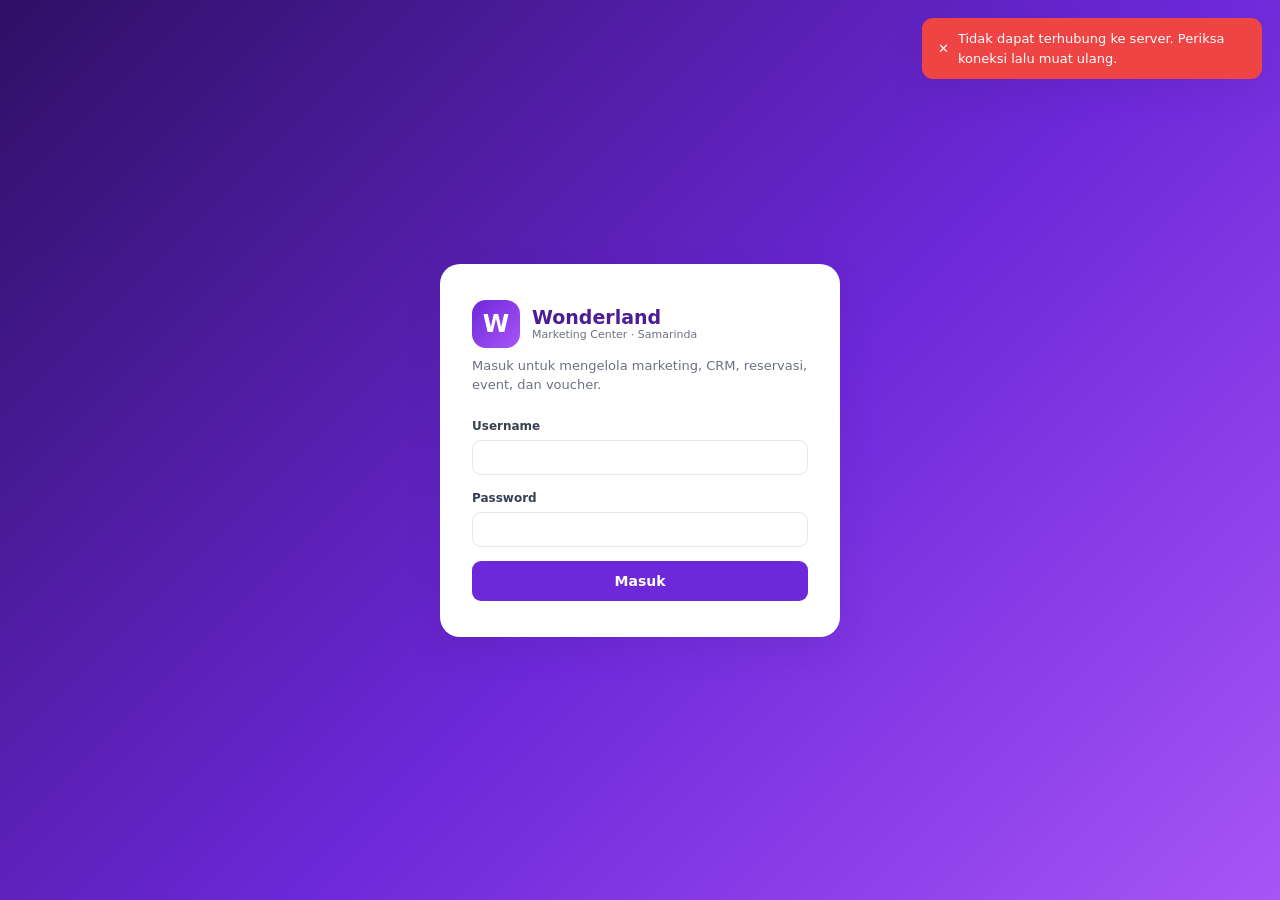
==== commit dddd18cb: "Add files via upload" ====
--- a/index.html
+++ b/index.html
@@ -4,6 +4,8 @@
 <meta charset="utf-8">
 <meta name="viewport" content="width=device-width, initial-scale=1, viewport-fit=cover">
 <link rel="manifest" href="manifest.webmanifest">
+<meta http-equiv="Content-Security-Policy" content="object-src 'none'; base-uri 'self'; form-action 'self'">
+<meta name="referrer" content="strict-origin-when-cross-origin">
 <meta name="theme-color" content="#6d28d9">
 <meta name="mobile-web-app-capable" content="yes">
 <meta name="apple-mobile-web-app-capable" content="yes">
@@ -428,6 +430,23 @@
 
 /* ==================== CUSTOMER OUTREACH ==================== */
 .lb-grid{display:grid;grid-template-columns:1fr 1fr;gap:10px 14px}.lb-f.lb-full{grid-column:1/-1}
+.rg-row{display:grid;grid-template-columns:170px 1fr 120px auto auto auto auto;gap:6px;align-items:center;margin-bottom:6px}
+.rg-row .or-check{padding-bottom:0}
+@media(max-width:900px){.rg-row{grid-template-columns:1fr 1fr;padding:8px;border:1px solid var(--border);border-radius:10px}.rg-row .rg-n{grid-column:1/-1}}
+.rgd-grp{font-size:12px;font-weight:800;color:var(--primary-dark,#4c1d95);text-transform:uppercase;letter-spacing:.4px;margin:12px 0 6px}
+.rgd-row{display:flex;align-items:center;justify-content:space-between;gap:10px;padding:8px 10px;border:1px solid var(--border);border-radius:10px;margin-bottom:6px;background:#fff}
+.rgd-row.on{border-color:var(--primary);background:#faf8ff}
+.rgd-row small{color:var(--muted);display:block}
+.rgd-step{display:flex;align-items:center;gap:5px;flex:none}
+.rgd-step button{width:30px;height:30px;border-radius:8px;border:1px solid var(--border);background:#f9fafb;font-size:17px;font-weight:700;cursor:pointer}
+.rgd-step input{width:58px;text-align:center;padding:5px 2px;border:1px solid var(--border);border-radius:8px;font-weight:700}
+.rgd-note{display:flex;gap:6px;align-items:flex-start;margin-bottom:6px}
+.rgd-note .n{font-weight:800;padding-top:9px;min-width:22px;text-align:right}
+.rgd-note input{flex:1}
+.rgd-sum{margin-top:12px;padding:12px 14px;border-radius:12px;background:#f5f3ff;border:1px solid #ddd6fe;font-size:13px}
+.rgd-sum .tot{display:flex;justify-content:space-between;font-weight:800;font-size:15px;margin-top:6px;padding-top:6px;border-top:1px dashed #c4b5fd}
+.rgd-sum .dp{display:flex;justify-content:space-between;font-weight:700;color:#4c1d95;margin-top:3px}
+.rgd-sum .ln{display:flex;justify-content:space-between;color:#4b5563}
 .lb-sec{margin-top:16px;border:1px solid var(--border);border-radius:10px;padding:12px;background:#fafafa}
 .lb-sec-h{display:flex;justify-content:space-between;align-items:center;margin-bottom:6px;gap:8px;flex-wrap:wrap}
 .lb-row{display:flex;gap:8px;align-items:flex-start;background:#fff;border:1px solid var(--border);border-radius:8px;padding:8px;margin-bottom:6px}
@@ -513,7 +532,6 @@
       </div>
       <button class="btn btn-primary btn-full" type="submit" id="btnLogin">Masuk</button>
     </form>
-    <p class="auth-foot">Akun default: <b>admin</b> / <b>admin123</b> — wajib diganti setelah login pertama.</p>
   </div>
 </div>
 
@@ -596,6 +614,16 @@
   return String(s).replace(/&/g,'&amp;').replace(/</g,'&lt;').replace(/>/g,'&gt;')
     .replace(/"/g,'&quot;').replace(/'/g,'&#39;');
 }
+// Untuk nilai di dalam string JS pada atribut onclick='fn(\'...\')': browser mendekode &#39; kembali jadi ', jadi tanda kutip & backslash harus di-escape DULU
+function escJs(s) {
+  if (s === null || s === undefined) return '';
+  return esc(String(s).replace(/\\/g, '\\\\').replace(/'/g, "\\'").replace(/[\r\n\u2028\u2029]+/g, ' '));
+}
+// Hanya izinkan link http/https (blokir javascript:, data:, dll.)
+function safeUrl_(u) {
+  u = String(u === null || u === undefined ? '' : u).trim();
+  return /^https?:\/\//i.test(u) ? u : '';
+}
 function fmtIDR(n) {
   n = Number(n) || 0;
   return 'Rp ' + n.toLocaleString('id-ID');
@@ -666,6 +694,9 @@
           forceLogout('Sesi berakhir. Silakan login kembali.');
           reject(res);
           return;
+        }
+        if (res && res.code === 'PASSWORD_CHANGE_REQUIRED' && typeof openChangePassword === 'function') {
+          try { openChangePassword(true); } catch (e) { /* abaikan */ }
         }
         reject(res || { success: false, message: 'Terjadi kesalahan.' });
       })
@@ -2061,6 +2092,7 @@
       { key: 'public_url', label: 'URL Publik' },
       { key: 'judul', label: 'Judul' },
       { key: 'tipe', label: 'Tipe', type: 'badge' },
+      { key: 'mode_wa', label: 'Mode', type: 'badge' },
       { key: 'campaign_id', label: 'Campaign', type: 'badge', visible: false },
       { key: 'source', label: 'Source' },
       { key: 'event_id', label: 'Event', type: 'badge', visible: false },
@@ -2075,6 +2107,7 @@
       { key: 'slug', label: 'Slug (URL)', required: true, placeholder: 'mis. promo-sekolah-oktober', hint: 'Huruf kecil, angka, dan tanda hubung saja.' },
       { key: 'tipe', label: 'Tipe Halaman', type: 'select', required: true, defaultValue: 'LEAD',
         options: [{ value: 'LEAD', label: 'Lead Capture' }, { value: 'RESERVASI', label: 'Reservasi Online' }, { value: 'EVENT', label: 'Registrasi Event' }] },
+      { key: 'mode_wa', label: 'Mode Form Reservasi', type: 'select', options: [{ value: 'GENERATOR', label: 'Generator WhatsApp (pilih tiket / sewa / makan, kirim ke WA admin)' }], hint: 'Khusus tipe Reservasi Online. Kosongkan = reservasi biasa. Daftar harga & item diatur di kartu "Form Reservasi Generator" di bawah menu ini.' },
       { key: 'judul', label: 'Judul', required: true, full: true },
       { key: 'deskripsi', label: 'Deskripsi', type: 'textarea', full: true },
       { key: 'banner_url', label: 'Banner Halaman (unggah foto)', type: 'image', full: true, hint: 'Unggah foto JPG atau PNG, otomatis diperkecil. Kosongkan untuk memakai banner bawaan (Pengaturan Tampilan di atas). Link gambar lama tetap berfungsi.' },
@@ -3243,8 +3276,8 @@
       body += '<tr' + (past ? ' style="opacity:.55"' : '') + '><td style="white-space:nowrap"><b>' + x.b.d + ' ' + CRM_MONTHS[x.b.m - 1].substring(0, 3) + '</b>' + tag + '</td>' +
         '<td>' + esc(r.nama || '—') + '</td><td>' + (x.b.y ? 'ke-' + (curY - x.b.y) : '—') + '</td><td>' + esc(r.whatsapp || '—') + '</td>' +
         '<td>' + (r.status ? '<span class="badge ' + c360badge(r.status) + '">' + esc(r.status) + '</span>' : '—') + '</td><td>' + esc(r.PIC || '—') + '</td>' +
-        '<td style="white-space:nowrap"><button class="btn btn-outline btn-sm btn-icon" title="Kirim ucapan via WhatsApp" onclick="crmBdayWa(\'' + esc(r.customer_id) + '\')">💬</button> ' +
-        '<button class="btn btn-outline btn-sm btn-icon" title="Customer 360" onclick="openCustomer360(\'' + esc(r.customer_id) + '\')">👁</button></td></tr>';
+        '<td style="white-space:nowrap"><button class="btn btn-outline btn-sm btn-icon" title="Kirim ucapan via WhatsApp" onclick="crmBdayWa(\'' + escJs(r.customer_id) + '\')">💬</button> ' +
+        '<button class="btn btn-outline btn-sm btn-icon" title="Customer 360" onclick="openCustomer360(\'' + escJs(r.customer_id) + '\')">👁</button></td></tr>';
     });
     body += '</tbody></table></div>';
     if (list.length > LIMIT) body += '<div style="margin-top:8px"><button class="btn btn-outline btn-sm" onclick="App.crmBdayAll=!App.crmBdayAll;renderCrmWidgets()">' +
@@ -3317,7 +3350,7 @@
     table = '<div class="grid-table-wrap"><table class="table-plain"><thead><tr><th>Sumber</th><th style="min-width:160px">Jumlah Lead</th><th style="text-align:right">Aktif</th><th style="text-align:right">Follow Up</th><th style="text-align:right">Reserved</th><th style="text-align:right">Lost</th><th style="text-align:right">Konversi</th><th style="text-align:right">Nilai Potensi</th></tr></thead><tbody>';
     rows.forEach(function(r) {
       const conv = r.n ? Math.round(r.res / r.n * 1000) / 10 : 0;
-      table += '<tr style="cursor:pointer" title="Klik untuk menyaring tabel di bawah" onclick="leadFilterSumber(\'' + esc(r.k === '(Tanpa sumber)' ? '' : r.k).replace(/'/g, '&#39;') + '\')"><td><b>' + esc(r.k) + '</b></td>' +
+      table += '<tr style="cursor:pointer" title="Klik untuk menyaring tabel di bawah" onclick="leadFilterSumber(\'' + escJs(r.k === '(Tanpa sumber)' ? '' : r.k).replace(/'/g, '&#39;') + '\')"><td><b>' + esc(r.k) + '</b></td>' +
         '<td><div style="display:flex;align-items:center;gap:8px"><b style="min-width:28px">' + fmtNum(r.n) + '</b><div class="progress" style="flex:1"><span style="width:' + Math.max(4, Math.round(r.n / max * 100)) + '%"></span></div><small>' + (total ? Math.round(r.n / total * 100) : 0) + '%</small></div></td>' +
         '<td style="text-align:right">' + fmtNum(r.aktif) + '</td><td style="text-align:right">' + fmtNum(r.fu) + '</td><td style="text-align:right">' + fmtNum(r.res) + '</td><td style="text-align:right">' + fmtNum(r.lost) + '</td>' +
         '<td style="text-align:right"><span class="badge ' + (conv >= 20 ? 'b-green' : conv > 0 ? 'b-amber' : 'b-gray') + '">' + conv + '%</span></td><td style="text-align:right">' + esc(fmtIDR(r.pot)) + '</td></tr>';
@@ -3361,7 +3394,7 @@
       const need = String(r.kebutuhan || '').replace(/\s+/g, ' ').trim();
       const sumber = String(r.sumber || '').trim() || 'Tanpa sumber';
       const t = T(r);
-      list += '<div class="lt-row" style="display:flex;align-items:center;gap:10px;padding:9px 6px;border-bottom:1px solid var(--border,#e5e7eb);cursor:pointer" title="Klik untuk membuka di daftar leads" onclick="leadTodayOpen(\'' + esc(String(r.lead_id || '')).replace(/'/g, '&#39;') + '\')">' +
+      list += '<div class="lt-row" style="display:flex;align-items:center;gap:10px;padding:9px 6px;border-bottom:1px solid var(--border,#e5e7eb);cursor:pointer" title="Klik untuk membuka di daftar leads" onclick="leadTodayOpen(\'' + escJs(String(r.lead_id || '')).replace(/'/g, '&#39;') + '\')">' +
         '<div style="flex:1;min-width:0">' +
           '<div style="display:flex;align-items:center;gap:6px;flex-wrap:wrap"><b>' + esc(r.nama || '—') + '</b>' +
             '<span class="badge b-blue">' + esc(sumber) + '</span>' +
@@ -3369,7 +3402,7 @@
             (jam ? '<small style="color:#6b7280">' + esc(jam) + '</small>' : '') + '</div>' +
           '<div style="font-size:12px;color:#6b7280;white-space:nowrap;overflow:hidden;text-overflow:ellipsis">' + esc(ph || 'Tanpa nomor') + (need ? ' · ' + esc(need.length > 70 ? need.substring(0, 70) + '…' : need) : '') + '</div>' +
         '</div>' +
-        (ph ? '<button class="btn btn-outline btn-sm" style="flex:none" title="Buka chat WhatsApp" onclick="event.stopPropagation();leadTodayWa(\'' + esc(String(r.lead_id || '')).replace(/'/g, '&#39;') + '\')">💬 WA</button>' : '') +
+        (ph ? '<button class="btn btn-outline btn-sm" style="flex:none" title="Buka chat WhatsApp" onclick="event.stopPropagation();leadTodayWa(\'' + escJs(String(r.lead_id || '')).replace(/'/g, '&#39;') + '\')">💬 WA</button>' : '') +
       '</div>';
     });
     list += '</div>';
@@ -3474,12 +3507,12 @@
     list = '<div style="max-height:340px;overflow:auto">';
     rows.slice(0, MAX).forEach(function(r) {
       const d = fuDaysLate_(r);
-      list += '<div style="display:flex;align-items:center;gap:10px;padding:9px 6px;border-bottom:1px solid var(--border,#e5e7eb);cursor:pointer" title="Klik untuk membuka di daftar follow up" onclick="fuDueOpen(\'' + esc(String(r.followup_id || '')).replace(/'/g, '&#39;') + '\')">' +
+      list += '<div style="display:flex;align-items:center;gap:10px;padding:9px 6px;border-bottom:1px solid var(--border,#e5e7eb);cursor:pointer" title="Klik untuk membuka di daftar follow up" onclick="fuDueOpen(\'' + escJs(String(r.followup_id || '')).replace(/'/g, '&#39;') + '\')">' +
         '<div style="flex:1;min-width:0"><div style="display:flex;align-items:center;gap:6px;flex-wrap:wrap"><b>' + esc(fuLabel_(r)) + '</b>' +
         '<span class="badge ' + (d === 0 ? 'b-amber' : 'b-red') + '">' + (d === 0 ? 'Hari ini' : 'Terlambat ' + d + ' hari') + '</span>' +
         (r.jenis ? '<span class="badge b-blue">' + esc(r.jenis) + '</span>' : '') + '</div>' +
         '<div style="font-size:12px;color:#6b7280;white-space:nowrap;overflow:hidden;text-overflow:ellipsis">' + esc(String(r.tanggal).substring(0, 10)) + (r.PIC ? ' · PIC ' + esc(r.PIC) : '') + (r.tindak_lanjut ? ' · ' + esc(String(r.tindak_lanjut).substring(0, 60)) : '') + '</div></div>' +
-        '<button class="btn btn-outline btn-sm" style="flex:none" title="Buka chat WhatsApp" onclick="event.stopPropagation();fuDueWa(\'' + esc(String(r.followup_id || '')).replace(/'/g, '&#39;') + '\')">💬 WA</button></div>';
+        '<button class="btn btn-outline btn-sm" style="flex:none" title="Buka chat WhatsApp" onclick="event.stopPropagation();fuDueWa(\'' + escJs(String(r.followup_id || '')).replace(/'/g, '&#39;') + '\')">💬 WA</button></div>';
     });
     list += '</div>';
     if (rows.length > MAX) list += '<div style="padding:8px 6px;font-size:12px;color:#6b7280">+ ' + fmtNum(rows.length - MAX) + ' follow up lainnya. Klik "Lihat semua jatuh tempo".</div>';
@@ -3894,6 +3927,10 @@
         cls: 'btn-primary', title: 'Export ke Excel (.xlsx): baris yang dipilih, atau semua data sesuai filter/pencarian',
         label: function(n) { return n > 0 ? '📊 Export Excel (' + n + ')' : '📊 Export Excel'; },
         onClick: function(ids) { exportCrmExcel(ids); }
+      }] : moduleKey === 'reservations' ? [{
+        cls: 'btn-primary', title: 'Isi formulir reservasi (tiket, sewa, makan), hitung total & DP, lalu kirim teksnya ke WhatsApp pelanggan',
+        label: '🧾 Generator Reservasi',
+        onClick: function() { openResvGenerator(); }
       }] : moduleKey === 'content' ? [{
         cls: 'btn-outline', title: 'Import data konten dari file Excel (.xlsx)',
         label: '⬆ Import Data',
@@ -3927,7 +3964,7 @@
   if (!cfg || !cfg.summary) return;
   api(cfg.summary.api, App.token).then(function(res) {
     const host = document.getElementById('summaryHost');
-    if (host && App.currentRoute === moduleKey) { host.innerHTML = cfg.summary.render(res.data); orHydrateImgs(host); }
+    if (host && App.currentRoute === moduleKey) { host.innerHTML = cfg.summary.render(res.data); orHydrateImgs(host); if (moduleKey === 'landingpages') { rgDraw(); rgBind(); } }
   }).catch(function() { /* ringkasan bersifat tambahan; tabel tetap berfungsi */ });
 }
 function miniTable(columns, rows) {
@@ -4315,8 +4352,8 @@
       h += '<tr><td>' + orFmtDT(r.status === 'TERKIRIM' ? (r.dikirim_ms || r.kirim_ms) : r.kirim_ms) + '</td><td>' + esc(r.nama) + '<div class="or-sub">' + esc(r.crm_id) + '</div></td><td>' + esc(r.whatsapp) + '</td><td>' + esc(r.PIC) + '</td>' +
         '<td style="max-width:260px"><div style="overflow:hidden;text-overflow:ellipsis;white-space:nowrap;max-width:260px" title="' + esc(r.pesan) + '">' + (r.has_image ? '🖼 ' : '') + esc(r.pesan) + '</div></td>' +
         '<td><span class="badge ' + orQBadge(r.status) + '">' + esc(r.status) + '</span>' + (r.error ? '<div class="or-sub" style="color:var(--danger)">' + esc(r.error) + '</div>' : '') + '</td>' +
-        '<td>' + (r.status === 'MENUNGGU' ? '<button class="btn btn-outline btn-sm" onclick="orQAct(\'cancel\',\'' + esc(r.queue_id) + '\')">Batalkan</button>' :
-          (r.status === 'GAGAL' || r.status === 'DIBATALKAN') ? '<button class="btn btn-outline btn-sm" onclick="orQAct(\'retry\',\'' + esc(r.queue_id) + '\')">Jadwalkan ulang</button>' : '') + '</td></tr>';
+        '<td>' + (r.status === 'MENUNGGU' ? '<button class="btn btn-outline btn-sm" onclick="orQAct(\'cancel\',\'' + escJs(r.queue_id) + '\')">Batalkan</button>' :
+          (r.status === 'GAGAL' || r.status === 'DIBATALKAN') ? '<button class="btn btn-outline btn-sm" onclick="orQAct(\'retry\',\'' + escJs(r.queue_id) + '\')">Jadwalkan ulang</button>' : '') + '</td></tr>';
     });
     h += '</tbody></table></div></div>' + (d.truncated ? '<div class="form-hint">Menampilkan 500 pesan terbaru.</div>' : '');
   }
@@ -7241,8 +7278,8 @@
       (gu ? orImgTag(gu, 'width:72px;height:72px;object-fit:cover;border-radius:8px;flex:none') : '') +
       '<div>🖼 Materi bergambar: WhatsApp Web hanya menerima teks otomatis. ' + (isRef
         ? 'Klik <b>📋 Salin gambar</b>, buka chat, tempel dengan <b>Ctrl+V</b> di kolom chat, lalu tempel/ketik caption dan kirim. Atau gunakan <b>⏰ Jadwalkan Kirim Otomatis</b> agar gambar terkirim otomatis.' +
-          '<div style="display:flex;gap:6px;margin-top:6px;flex-wrap:wrap"><button class="btn btn-outline btn-sm" onclick="orCopyImage(\'' + esc(gu) + '\')">📋 Salin gambar</button><button class="btn btn-outline btn-sm" onclick="orDownloadImage(\'' + esc(gu) + '\')">⬇ Unduh</button></div>'
-        : '<b>lampirkan gambar secara manual</b> (tombol 📎). Teks di bawah menjadi caption-nya.' + (gu ? ' <a href="' + esc(gu) + '" target="_blank" rel="noopener">Buka gambar ↗</a>' : '') +
+          '<div style="display:flex;gap:6px;margin-top:6px;flex-wrap:wrap"><button class="btn btn-outline btn-sm" onclick="orCopyImage(\'' + escJs(gu) + '\')">📋 Salin gambar</button><button class="btn btn-outline btn-sm" onclick="orDownloadImage(\'' + escJs(gu) + '\')">⬇ Unduh</button></div>'
+        : '<b>lampirkan gambar secara manual</b> (tombol 📎). Teks di bawah menjadi caption-nya.' + (gu ? ' <a href="' + esc(safeUrl_(gu) || '#') + '" target="_blank" rel="noopener">Buka gambar ↗</a>' : '') +
           (gu ? '<label class="or-check" style="margin-top:6px"><input type="checkbox" onchange="orQueueToggleLink(this.checked)"' + (q.includeLink ? ' checked' : '') + '> Sertakan link gambar di dalam pesan</label>' : '')) +
       '</div></div>';
   }
@@ -7285,7 +7322,7 @@
   const msg = ta ? ta.value : orQueueDefaultMsg(c);
   q.msgs[id] = msg;
   // Dibuka langsung saat klik (agar tidak diblokir pop-up blocker). Pesan TIDAK dikirim otomatis.
-  const w = window.open(orWaUrl(c.whatsapp, msg), '_blank');
+  const w = window.open(orWaUrl(c.whatsapp, msg), '_blank', 'noopener');
   if (!w) { toast('Pop-up diblokir browser. Izinkan pop-up untuk situs ini lalu klik lagi.', 'error'); return; }
   if (q.logged[id]) return; // sudah tercatat: hanya membuka kembali chat
   q.busy = true; q.error = '';
@@ -7360,7 +7397,7 @@
         '<button class="btn btn-outline btn-icon btn-sm" title="Update status &amp; hasil" onclick="orOpenUpdate(\'' + id + '\')">✏️</button>' +
         (canLead ? '<button class="btn btn-primary btn-icon btn-sm" title="Jadikan Lead" onclick="orOpenUpdate(\'' + id + '\', true)">🧲</button>' : '') +
         '<button class="btn btn-outline btn-icon btn-sm" title="Buka chat WhatsApp" onclick="orOpenChat(\'' + id + '\')">💬</button>' +
-        '<button class="btn btn-outline btn-icon btn-sm" title="Customer 360" onclick="openCustomer360(\'' + esc(l.crm_id) + '\')">👁</button>' +
+        '<button class="btn btn-outline btn-icon btn-sm" title="Customer 360" onclick="openCustomer360(\'' + escJs(l.crm_id) + '\')">👁</button>' +
         (l.lead_id ? '' : '<button class="btn btn-outline btn-icon btn-sm" title="Hapus log" onclick="orDeleteLog(\'' + id + '\')">🗑</button>') +
       '</div></td></tr>';
   });
@@ -7372,7 +7409,7 @@
 function orOpenChat(id) {
   const l = orFindLog(id);
   if (!l) return;
-  const w = window.open(orWaUrl(l.whatsapp, ''), '_blank');
+  const w = window.open(orWaUrl(l.whatsapp, ''), '_blank', 'noopener');
   if (!w) toast('Pop-up diblokir browser. Izinkan pop-up untuk situs ini.', 'error');
 }
 function orDeleteLog(id) {
@@ -7500,8 +7537,8 @@
         '<div style="margin-top:10px;font-size:17px;font-weight:800;letter-spacing:1px">' + esc(regId) + '</div>' +
         '<div style="font-size:12px;color:var(--muted);margin-top:4px">Scan QR ini untuk check-in · Event: ' + esc(row.event_nama || row.event_id || '-') + '</div>' +
         '<div style="display:flex;gap:8px;justify-content:center;margin-top:14px;flex-wrap:wrap">' +
-          '<button class="btn btn-outline btn-sm" onclick="copyText_(\'' + esc(regId) + '\', \'Registration ID disalin.\')">📋 Salin ID</button>' +
-          '<a class="btn btn-primary btn-sm" target="_blank" rel="noopener" href="' + esc(qrUrl) + '">🔳 Unduh QR</a>' +
+          '<button class="btn btn-outline btn-sm" onclick="copyText_(\'' + escJs(regId) + '\', \'Registration ID disalin.\')">📋 Salin ID</button>' +
+          '<a class="btn btn-primary btn-sm" target="_blank" rel="noopener" href="' + esc(safeUrl_(qrUrl) || '#') + '">🔳 Unduh QR</a>' +
           (String(row.status_kehadiran) !== 'HADIR' ? '<button class="btn btn-success btn-sm" id="btnCheckinNow">✔ Check-in Sekarang</button>' : '') +
         '</div>' +
       '</div>',
@@ -7591,8 +7628,10 @@
   nama: 'Nama', whatsapp: 'Nomor WhatsApp', email: 'Email', kota: 'Kota',
   jenis_pelanggan: 'Jenis Pelanggan', minat: 'Kebutuhan / Minat', jumlah_peserta: 'Jumlah Peserta',
   tanggal_rencana: 'Rencana Tanggal Kunjungan', tanggal_kunjungan: 'Tanggal Kunjungan', paket: 'Paket',
-  umur: 'Umur', tanggal_lahir: 'Tanggal Lahir', sekolah: 'Sekolah', kategori: 'Kategori', catatan: 'Catatan'
+  umur: 'Umur', tanggal_lahir: 'Tanggal Lahir', sekolah: 'Sekolah', kategori: 'Kategori', catatan: 'Catatan',
+  instansi: 'Komunitas / Instansi', jam_kedatangan: 'Jam Kedatangan (perkiraan)'
 };
+const LB_DEFAULTS_GEN = ['nama', 'instansi', 'whatsapp', 'tanggal_kunjungan', 'jam_kedatangan', 'jumlah_peserta'];
 const LB_DEFAULTS = {
   LEAD: ['nama', 'whatsapp', 'jenis_pelanggan', 'minat'],
   RESERVASI: ['nama', 'whatsapp', 'tanggal_kunjungan', 'jumlah_peserta', 'paket', 'minat'],
@@ -7600,11 +7639,12 @@
 };
 const LB_LOCKED = ['nama', 'whatsapp'];
 const LB_TYPES = [['text', 'Teks pendek'], ['textarea', 'Teks panjang'], ['number', 'Angka'], ['date', 'Tanggal'], ['select', 'Pilihan (dropdown)'], ['email', 'Email'], ['tel', 'No. Telepon']];
-const LB = { fields: [], tipe: 'LEAD', dirty: false, editId: null };
-
-function lbDefaults(tipe) {
-  return (LB_DEFAULTS[tipe] || LB_DEFAULTS.LEAD).map(function(k) {
-    return { key: k, label: LB_STD[k], required: LB_LOCKED.indexOf(k) >= 0 || (tipe === 'RESERVASI' && (k === 'tanggal_kunjungan' || k === 'jumlah_peserta')), custom: false };
+const LB = { fields: [], tipe: 'LEAD', dirty: false, editId: null, gen: false };
+
+function lbDefaults(tipe, gen) {
+  const gm = gen === undefined ? LB.gen : gen;
+  return ((tipe === 'RESERVASI' && gm) ? LB_DEFAULTS_GEN : (LB_DEFAULTS[tipe] || LB_DEFAULTS.LEAD)).map(function(k) {
+    return { key: k, label: LB_STD[k], required: LB_LOCKED.indexOf(k) >= 0 || (tipe === 'RESERVASI' && (k === 'tanggal_kunjungan' || k === 'jumlah_peserta' || (gm && k === 'jam_kedatangan'))), custom: false };
   });
 }
 function lbParse(json, tipe) {
@@ -7703,6 +7743,7 @@
   fields.forEach(function(f) { if (f.defaultValue !== undefined) def[f.key] = f.defaultValue; });
   LB.editId = isEdit ? row.page_id : null;
   LB.tipe = isEdit ? String(row.tipe || 'LEAD') : 'LEAD';
+  LB.gen = isEdit && String(row.mode_wa || '').toUpperCase() === 'GENERATOR';
   LB.fields = isEdit ? lbParse(row.form_fields, LB.tipe) : lbDefaults(LB.tipe);
   LB.dirty = isEdit && String(row.form_fields || '').trim() !== '' && String(row.form_fields).trim() !== '[]';
 
@@ -7757,6 +7798,10 @@
     LB.tipe = e.target.value;
     if (!LB.dirty) { LB.fields = lbDefaults(LB.tipe); lbRender(); }
   });
+  root.querySelector('[data-lk="mode_wa"]').addEventListener('change', function(e) {
+    LB.gen = e.target.value === 'GENERATOR';
+    if (!LB.dirty) { LB.fields = lbDefaults(LB.tipe); lbRender(); }
+  });
   document.getElementById('lbList').addEventListener('click', function(e) {
     const b = e.target.closest('[data-act]'); const rowEl = e.target.closest('.lb-row');
     if (!b || !rowEl) return;
@@ -7798,6 +7843,7 @@
   if (!values.slug) { toast('Slug wajib diisi.', 'error'); return; }
   if (!values.judul) { toast('Judul wajib diisi.', 'error'); return; }
   if (values.tipe === 'EVENT' && !values.event_id) { toast('Tipe EVENT wajib memilih Event.', 'error'); return; }
+  if (values.tipe !== 'RESERVASI') values.mode_wa = '';
   for (let i = 0; i < LB.fields.length; i++) {
     if (!String(LB.fields[i].label || '').trim()) { toast('Ada kolom form yang labelnya kosong.', 'error'); return; }
     if (LB.fields[i].custom && LB.fields[i].type === 'select' && !String(LB.fields[i].options || '').trim()) { toast('Kolom "' + LB.fields[i].label + '" (dropdown) belum punya pilihan.', 'error'); return; }
@@ -7820,6 +7866,7 @@
     '<button class="btn btn-primary" onclick="lpSaveBase()">Simpan</button>' +
     '<button class="btn btn-outline" onclick="lpShowGuide()">📘 Panduan &amp; Kode Proxy</button></div>' +
     '<div class="form-hint" style="margin-top:6px">Link bawaan saat ini: <code>' + esc(App.landingExec || '(belum tersedia — deploy sebagai Web App)') + '?page=&lt;slug&gt;</code></div></div>' +
+    renderResvGenSettings_(d.resv, d.resv_groups) +
     renderBrandSettings_(d.brand || {}) +
     renderSocialSettings_(d.social || {});
 }
@@ -7891,6 +7938,185 @@
   box.querySelector('.lp-img-val').value = '';
   box.querySelector('.lp-img-prev').innerHTML = '<div class="form-hint">Belum ada gambar.</div>';
 }
+/* ==================== GENERATOR RESERVASI: PENGATURAN KATALOG ==================== */
+const RG = { cfg: { items: [] }, groups: [] };
+function rgCanEdit_() { return !!App.user && (App.user.role === 'ADMIN' || App.user.role === 'MANAGER'); }
+function rgNewId_() { return 'i' + Date.now().toString(36) + Math.floor(Math.random() * 1296).toString(36); }
+function rgRp_(n) { return 'Rp' + String(Math.round(Number(n) || 0)).replace(/\B(?=(\d{3})+(?!\d))/g, '.'); }
+function renderResvGenSettings_(cfg, groups) {
+  RG.cfg = JSON.parse(JSON.stringify(cfg || { items: [] }));
+  RG.groups = groups || [];
+  const ro = rgCanEdit_() ? '' : ' disabled';
+  return '<div class="card card-pad" style="margin-bottom:16px"><div class="card-title"><span class="dot"></span>Form Reservasi Generator (harga, item &amp; teks WhatsApp)</div>' +
+    '<div class="form-hint" style="margin-bottom:10px">Dipakai oleh landing page bermode <b>Generator WhatsApp</b> dan tombol <b>Generator Reservasi</b> di menu Reservasi. Harga selalu dihitung ulang di server dari daftar ini. ' + (rgCanEdit_() ? '' : '<b>Hanya Admin / Manager yang dapat mengubah.</b>') + '</div>' +
+    '<div style="display:grid;grid-template-columns:repeat(auto-fit,minmax(220px,1fr));gap:0 12px">' +
+      '<div class="form-group"><label>Nomor WhatsApp admin (tujuan form pelanggan)</label><input class="form-control" id="rg_wa" value="' + esc(RG.cfg.wa_admin || '') + '" placeholder="0822-5433-5976"' + ro + '></div>' +
+      '<div class="form-group"><label>DP (% dari total)</label><input class="form-control" id="rg_dp" type="number" min="0" max="100" step="any" value="' + esc(RG.cfg.dp_persen === undefined ? 50 : RG.cfg.dp_persen) + '"' + ro + '></div>' +
+      '<div class="form-group"><label>Nama usaha di bawah judul formulir</label><input class="form-control" id="rg_usaha" maxlength="80" value="' + esc(RG.cfg.nama_usaha || '') + '"' + ro + '></div>' +
+    '</div>' +
+    '<div class="form-group"><label>Daftar item (tiket, penyewaan, paket makan, paket lain)</label><div id="rgItems"></div>' +
+      (rgCanEdit_() ? '<button type="button" class="btn btn-outline btn-sm" onclick="rgAdd()">＋ Tambah Item</button>' : '') +
+      '<div class="form-hint">Item yang dinonaktifkan tidak tampil di form pelanggan, tapi data lama tetap aman. Nomor urut tampil sesuai kelompok, lalu urutan daftar ini.</div></div>' +
+    '<div class="form-group"><label>Blok pembayaran (tampil di teks WhatsApp setelah total &amp; DP)</label><textarea class="form-control" id="rg_bayar" rows="6"' + ro + '>' + esc(RG.cfg.blok_pembayaran || '') + '</textarea></div>' +
+    '<div class="form-group"><label>Blok penutup (lokasi, jam operasional, kontak, medsos)</label><textarea class="form-control" id="rg_tutup" rows="7"' + ro + '>' + esc(RG.cfg.blok_penutup || '') + '</textarea></div>' +
+    (rgCanEdit_() ? '<button class="btn btn-primary" onclick="rgSave()">Simpan Form Reservasi</button>' : '') +
+    '</div>';
+}
+function rgDraw() {
+  const host = document.getElementById('rgItems');
+  if (!host) return;
+  const ro = rgCanEdit_() ? '' : ' disabled';
+  if (!RG.cfg.items.length) { host.innerHTML = '<div class="form-hint">Belum ada item.</div>'; return; }
+  host.innerHTML = RG.cfg.items.map(function(it, i) {
+    return '<div class="rg-row" data-i="' + i + '">' +
+      '<select class="form-control rg-k" data-f="kategori"' + ro + '>' + RG.groups.map(function(g) { return '<option value="' + esc(g.key) + '"' + (g.key === it.kategori ? ' selected' : '') + '>' + esc(g.icon + ' ' + g.label) + '</option>'; }).join('') + '</select>' +
+      '<input class="form-control rg-n" data-f="nama" maxlength="80" placeholder="Nama item, mis. Paket IGTKI" value="' + esc(it.nama) + '"' + ro + '>' +
+      '<input class="form-control rg-h" data-f="harga" type="number" min="0" step="1000" placeholder="Harga" value="' + esc(it.harga) + '"' + ro + '>' +
+      '<label class="or-check rg-a"><input type="checkbox" data-f="aktif"' + (it.aktif !== false ? ' checked' : '') + ro + '> Aktif</label>' +
+      (rgCanEdit_() ? '<button type="button" class="btn btn-outline btn-sm" data-a="up" title="Naik">↑</button><button type="button" class="btn btn-outline btn-sm" data-a="down" title="Turun">↓</button><button type="button" class="btn btn-outline btn-sm" data-a="del" title="Hapus">🗑</button>' : '') +
+    '</div>';
+  }).join('');
+}
+function rgBind() {
+  const host = document.getElementById('rgItems');
+  if (!host || host.getAttribute('data-bound')) return;
+  host.setAttribute('data-bound', '1');
+  const upd = function(e) {
+    const row = e.target.closest('.rg-row'); const f = e.target.getAttribute('data-f');
+    if (!row || !f) return;
+    const it = RG.cfg.items[Number(row.getAttribute('data-i'))];
+    it[f] = f === 'aktif' ? e.target.checked : e.target.value;
+  };
+  host.addEventListener('input', upd); host.addEventListener('change', upd);
+  host.addEventListener('click', function(e) {
+    const b = e.target.closest('[data-a]'); const row = e.target.closest('.rg-row');
+    if (!b || !row) return;
+    const i = Number(row.getAttribute('data-i')), a = b.getAttribute('data-a'), arr = RG.cfg.items;
+    if (a === 'up' && i > 0) { const t = arr[i]; arr[i] = arr[i - 1]; arr[i - 1] = t; }
+    else if (a === 'down' && i < arr.length - 1) { const t = arr[i]; arr[i] = arr[i + 1]; arr[i + 1] = t; }
+    else if (a === 'del') { arr.splice(i, 1); }
+    else return;
+    rgDraw();
+  });
+}
+function rgAdd() {
+  RG.cfg.items.push({ id: rgNewId_(), kategori: 'LAIN', nama: '', harga: 0, aktif: true });
+  rgDraw();
+  const rows = document.querySelectorAll('#rgItems .rg-n');
+  if (rows.length) rows[rows.length - 1].focus();
+}
+function rgSave() {
+  const g = function(id) { const e = document.getElementById(id); return e ? e.value : ''; };
+  const cfg = { wa_admin: g('rg_wa'), dp_persen: g('rg_dp'), nama_usaha: g('rg_usaha'), blok_pembayaran: g('rg_bayar'), blok_penutup: g('rg_tutup'), items: RG.cfg.items };
+  showLoading('Menyimpan...');
+  api('apiResvGenSaveSettings', App.token, cfg).then(function(res) {
+    hideLoading(); toast(res.message || 'Tersimpan.');
+    RG.cfg = JSON.parse(JSON.stringify(res.data.cfg)); App.resvGen = null; rgDraw();
+  }).catch(function(err) { hideLoading(); toast((err && err.message) || 'Gagal menyimpan.', 'error'); });
+}
+/* ==================== GENERATOR RESERVASI (ADMIN): isi form -> total & DP -> kirim ke WhatsApp pelanggan ==================== */
+function openResvGenerator() {
+  if (App.resvGen) { rgdOpen_(App.resvGen); return; }
+  showLoading('Memuat daftar harga...');
+  api('apiResvGenGetSettings', App.token).then(function(r) {
+    hideLoading(); App.resvGen = r.data; rgdOpen_(r.data);
+  }).catch(function(err) { hideLoading(); toast((err && err.message) || 'Gagal memuat daftar harga.', 'error'); });
+}
+function rgdOpen_(d) {
+  const items = (d.cfg.items || []).filter(function(i) { return i.aktif !== false; });
+  App.rgd = { items: items, dp: d.cfg.dp_persen };
+  let order = '';
+  (d.groups || []).forEach(function(g) {
+    const list = items.filter(function(i) { return i.kategori === g.key; });
+    if (!list.length) return;
+    order += '<div class="rgd-grp">' + esc(g.icon + ' ' + g.label) + '</div>' + list.map(function(i) {
+      return '<div class="rgd-row" id="rgr_' + esc(i.id) + '"><div><b>' + esc(i.nama) + '</b><small>' + rgRp_(i.harga) + '</small></div>' +
+        '<div class="rgd-step"><button type="button" onclick="rgdStep(\'' + escJs(i.id) + '\',-1)">−</button>' +
+        '<input type="number" min="0" max="9999" value="0" id="rgq_' + esc(i.id) + '" oninput="rgdCalc(true)">' +
+        '<button type="button" onclick="rgdStep(\'' + escJs(i.id) + '\',1)">+</button></div></div>';
+    }).join('');
+  });
+  if (!items.length) order = '<div class="form-hint">Belum ada item aktif. Tambahkan di Landing Pages → Form Reservasi Generator.</div>';
+  const inp = function(id, label, type, ph, req) {
+    return '<div class="form-group"><label>' + label + (req ? ' <span style="color:var(--danger)">*</span>' : '') + '</label><input class="form-control" id="' + id + '" type="' + type + '"' + (ph ? ' placeholder="' + ph + '"' : '') + '></div>';
+  };
+  openModal({
+    title: '🧾 Generator Reservasi', wide: true, submitText: 'Buat Teks Formulir',
+    body: '<div style="display:grid;grid-template-columns:repeat(auto-fit,minmax(220px,1fr));gap:0 12px">' +
+        inp('rgd_nama', 'Nama Pemesan', 'text', '', true) + inp('rgd_instansi', 'Komunitas / Instansi', 'text', 'mis. SMP Negeri 1', false) +
+        inp('rgd_wa', 'Nomor HP/WA', 'tel', '08xxxxxxxxxx', true) + inp('rgd_tgl', 'Tanggal Kunjungan', 'date', '', true) +
+        inp('rgd_jam', 'Jam Kedatangan (perkiraan)', 'time', '', true) + inp('rgd_pax', 'Jumlah Pengunjung', 'number', '', true) +
+      '</div>' +
+      '<div style="border-top:1px dashed var(--border);margin:6px 0"></div><b>🛒 Order Detail</b>' + order +
+      '<div class="rgd-grp">📝 Catatan Khusus / Request</div><div id="rgdNotes">' + rgdNoteRow_() + '</div><button type="button" class="btn btn-outline btn-sm" onclick="rgdNoteAdd()">＋ Tambah Catatan</button>' +
+      '<div class="rgd-sum" id="rgdSum"></div>' +
+      '<label class="or-check" style="margin-top:10px"><input type="checkbox" id="rgd_save" checked> Simpan ke data Reservasi &amp; CRM (status Pertanyaan)</label>',
+    onSubmit: rgdSubmit
+  });
+  rgdNoteNum();
+  const px = document.getElementById('rgd_pax'); if (px) px.addEventListener('input', function() { px.dataset.touched = 1; });
+  rgdCalc(false);
+}
+function rgdNoteRow_() { return '<div class="rgd-note"><span class="n"></span><input class="form-control" maxlength="200" placeholder="mis. Mohon siapkan meja dekat panggung"><button type="button" class="btn btn-outline btn-sm" title="Hapus" onclick="rgdNoteDel(this)">×</button></div>'; }
+function rgdNoteNum() { document.querySelectorAll('#rgdNotes .rgd-note .n').forEach(function(e, i) { e.textContent = (i + 1) + '.'; }); }
+function rgdNoteAdd() {
+  const box = document.getElementById('rgdNotes');
+  if (box.querySelectorAll('.rgd-note').length >= 10) { toast('Maksimal 10 catatan.', 'error'); return; }
+  box.insertAdjacentHTML('beforeend', rgdNoteRow_()); rgdNoteNum();
+  const t = box.querySelectorAll('input'); t[t.length - 1].focus();
+}
+function rgdNoteDel(btn) {
+  const row = btn.closest('.rgd-note'), box = document.getElementById('rgdNotes');
+  if (box.querySelectorAll('.rgd-note').length <= 1) { row.querySelector('input').value = ''; return; }
+  row.remove(); rgdNoteNum();
+}
+function rgdQty(id) { const e = document.getElementById('rgq_' + id); const n = e ? Math.floor(Number(e.value)) : 0; return n > 0 ? Math.min(n, 9999) : 0; }
+function rgdStep(id, d) { const e = document.getElementById('rgq_' + id); if (e) { e.value = Math.max(0, Math.min(9999, rgdQty(id) + d)); rgdCalc(true); } }
+function rgdCalc(fromUser) {
+  if (!App.rgd) return;
+  let total = 0, tix = 0, rows = '';
+  App.rgd.items.forEach(function(i) {
+    const q = rgdQty(i.id), r = document.getElementById('rgr_' + i.id);
+    if (r) r.classList.toggle('on', q > 0);
+    if (!q) return;
+    total += q * i.harga; if (i.kategori === 'TIKET') tix += q;
+    rows += '<div class="ln"><span>' + esc(i.nama) + ' × ' + q + '</span><span>' + rgRp_(q * i.harga) + '</span></div>';
+  });
+  const pax = document.getElementById('rgd_pax');
+  if (fromUser && pax && !pax.dataset.touched && tix > 0) pax.value = tix;
+  const box = document.getElementById('rgdSum');
+  if (box) box.innerHTML = total > 0 ? rows + '<div class="tot"><span>Total Biaya</span><span>' + rgRp_(total) + '</span></div><div class="dp"><span>DP ' + esc(String(App.rgd.dp).replace('.', ',')) + '%</span><span>' + rgRp_(Math.round(total * App.rgd.dp / 100)) + '</span></div>' : '<span style="color:var(--muted)">Pilih item untuk melihat total dan DP.</span>';
+}
+function rgdSubmit() {
+  const g = function(id) { const e = document.getElementById(id); return e ? e.value.trim() : ''; };
+  const data = { nama: g('rgd_nama'), instansi: g('rgd_instansi'), whatsapp: g('rgd_wa'), tanggal_kunjungan: g('rgd_tgl'), jam_kedatangan: g('rgd_jam'), jumlah_peserta: g('rgd_pax') };
+  data.catatan_list = Array.prototype.map.call(document.querySelectorAll('#rgdNotes input'), function(i) { return i.value.trim(); }).filter(String);
+  data.items = App.rgd.items.map(function(i) { return { id: i.id, qty: rgdQty(i.id) }; }).filter(function(x) { return x.qty > 0; });
+  const save = document.getElementById('rgd_save').checked;
+  const miss = data.nama ? (!data.whatsapp ? 'Nomor HP/WA' : !data.tanggal_kunjungan ? 'Tanggal kunjungan' : !data.jam_kedatangan ? 'Jam kedatangan' : !data.jumlah_peserta ? 'Jumlah pengunjung' : '') : 'Nama pemesan';
+  if (miss) { toast(miss + ' wajib diisi.', 'error'); return; }
+  if (!data.items.length) { toast('Pilih minimal satu item pada Order Detail.', 'error'); return; }
+  showLoading('Membuat formulir...');
+  api('apiResvGenCreate', App.token, data, save).then(function(res) {
+    hideLoading();
+    const d = res.data;
+    App.rgdText = d.wa_text; App.rgdPhone = d.wa_customer;
+    openModal({
+      title: save ? '✅ Reservasi Tersimpan — ' + (d.nomor_reservasi || '') + (d.lead_id ? ' · ' + d.lead_id : '') : '📄 Teks Formulir', wide: true, footer: null,
+      body: '<div class="form-hint" style="margin-bottom:6px">' + (d.lead_id ? 'Lead <b>' + esc(d.lead_id) + '</b> ' + (d.lead_baru ? '(baru dibuat)' : '(lead yang sudah ada, diperbarui)') + ' · ' : '') + 'Total <b>' + rgRp_(d.total) + '</b> · DP <b>' + rgRp_(d.dp) + '</b>. Teks di bawah siap dikirim ke pelanggan (boleh diedit dulu).</div>' +
+        '<textarea class="form-control" id="rgdText" rows="18" style="font-family:inherit;font-size:13px">' + esc(d.wa_text) + '</textarea>' +
+        '<div style="display:flex;gap:8px;flex-wrap:wrap;margin-top:12px;justify-content:flex-end">' +
+        '<button class="btn btn-outline" onclick="closeModal()">Tutup</button>' +
+        '<button class="btn btn-outline" onclick="copyText_(document.getElementById(\'rgdText\').value, \'Teks formulir disalin.\')">📋 Salin Teks</button>' +
+        '<button class="btn btn-primary" onclick="rgdSendWa()">📲 Kirim ke WhatsApp Pelanggan</button></div>'
+    });
+    if (save && App.currentRoute === 'reservations') reloadGrid('reservations');
+  }).catch(function(err) { hideLoading(); toast((err && err.message) || 'Gagal membuat formulir.', 'error'); });
+}
+function rgdSendWa() {
+  const t = document.getElementById('rgdText');
+  window.open(orWaUrl(App.rgdPhone, t ? t.value : App.rgdText), '_blank', 'noopener');
+}
 function renderBrandSettings_(b) {
   return '<div class="card card-pad" style="margin-bottom:16px"><div class="card-title"><span class="dot"></span>Tampilan Halaman Publik (nama, logo &amp; banner bawaan)</div>' +
     '<div class="form-hint" style="margin-bottom:10px">Ini tampil di bagian atas <b>semua</b> landing page. Banner yang diunggah di tiap landing page menggantikan banner bawaan ini.</div>' +
@@ -7960,7 +8186,7 @@
       '<li>Di Apps Script pastikan <b>Deploy → Versi baru</b> sudah dilakukan (akses Web App: <i>Siapa saja</i>). Isi kolom Alamat Publik di halaman ini dengan <code>https://promo.namadomainanda.com</code>.</li>' +
       '<li><b>Uji</b>: buka link salah satu landing page, kirim 1 data uji, lalu cek masuk di Leads / Reservasi / Peserta.</li>' +
     '</ol>' +
-    '<div style="display:flex;justify-content:space-between;align-items:center;margin:10px 0 4px"><b>Link Web App (untuk API_URL)</b><button class="btn btn-outline btn-sm" onclick="copyText_(\'' + esc(exec) + '\',\'Link disalin.\')">📋 Salin Link</button></div>' +
+    '<div style="display:flex;justify-content:space-between;align-items:center;margin:10px 0 4px"><b>Link Web App (untuk API_URL)</b><button class="btn btn-outline btn-sm" onclick="copyText_(\'' + escJs(exec) + '\',\'Link disalin.\')">📋 Salin Link</button></div>' +
     '<pre class="lb-code">' + esc(exec) + '</pre>' +
     '<div class="lb-foot"><button class="btn btn-primary" onclick="closeModal()">Tutup</button></div>'
   });
@@ -8089,8 +8315,8 @@
       '<td>' + esc(r.kategori) + '</td><td style="max-width:260px">' + esc(r.alamat) + '</td>' +
       '<td>' + (r.telepon ? esc(r.telepon) + (r.whatsapp ? ' <span class="badge b-green">HP/WA</span>' : ' <span class="badge b-gray">Telepon</span>') : '<span style="color:#c3c6cf">—</span>') +
         (r.exists === 'TERSIMPAN' ? '<div><span class="badge b-blue">Sudah tersimpan</span></div>' : r.exists === 'SUDAH_CRM' ? '<div><span class="badge b-amber">Sudah di CRM</span></div>' : '') + '</td>' +
-      '<td>' + (r.rating ? '⭐ ' + r.rating + ' <span class="or-sub">(' + r.ulasan + ')</span>' : '—') + '</td>' +
-      '<td>' + (r.maps_url ? '<a href="' + esc(r.maps_url) + '" target="_blank" rel="noopener noreferrer">' + (String(r.maps_url).indexOf('openstreetmap.org') > 0 ? 'OSM' : 'Maps') + ' ↗</a>' : '') + '</td></tr>';
+      '<td>' + (r.rating ? '⭐ ' + esc(r.rating) + ' <span class="or-sub">(' + esc(r.ulasan) + ')</span>' : '—') + '</td>' +
+      '<td>' + (safeUrl_(r.maps_url) ? '<a href="' + esc(safeUrl_(r.maps_url)) + '" target="_blank" rel="noopener noreferrer">' + (String(r.maps_url).indexOf('openstreetmap.org') > 0 ? 'OSM' : 'Maps') + ' ↗</a>' : '') + '</td></tr>';
   });
   host.innerHTML = h + '</tbody></table>';
   const more = Object.keys(LF.tokens).some(function(k) { return LF.tokens[k]; });
@@ -8149,9 +8375,9 @@
   const all = rows.every(function(r) { return LF.ssel[r.finder_id]; });
   let h = '<table class="grid-table"><thead><tr><th class="col-check"><input type="checkbox" onchange="lfSToggleAll(this.checked)"' + (all ? ' checked' : '') + '></th><th>Nama</th><th>Kota</th><th>Kategori</th><th>Telepon</th><th>Status</th><th></th></tr></thead><tbody>';
   rows.slice(0, 300).forEach(function(r) {
-    h += '<tr><td class="col-check"><input type="checkbox" ' + (LF.ssel[r.finder_id] ? 'checked ' : '') + 'onchange="lfSToggle(\'' + esc(r.finder_id) + '\',this.checked)"></td><td><b>' + esc(r.nama) + '</b><div class="or-sub">' + esc(r.alamat) + '</div></td><td>' + esc(r.kota) + '</td><td>' + esc(r.kategori) + '</td>' +
+    h += '<tr><td class="col-check"><input type="checkbox" ' + (LF.ssel[r.finder_id] ? 'checked ' : '') + 'onchange="lfSToggle(\'' + escJs(r.finder_id) + '\',this.checked)"></td><td><b>' + esc(r.nama) + '</b><div class="or-sub">' + esc(r.alamat) + '</div></td><td>' + esc(r.kota) + '</td><td>' + esc(r.kategori) + '</td>' +
       '<td>' + esc(r.telepon || '—') + (r.whatsapp ? ' <span class="badge b-green">HP/WA</span>' : '') + '</td><td><span class="badge ' + (r.status === 'DIJADIKAN LEAD' ? 'b-green' : r.status === 'SUDAH ADA' ? 'b-amber' : 'b-blue') + '">' + esc(r.status) + '</span>' + (r.lead_id ? '<div class="or-sub">' + esc(r.lead_id) + '</div>' : '') + '</td>' +
-      '<td>' + (r.maps_url ? '<a href="' + esc(r.maps_url) + '" target="_blank" rel="noopener noreferrer">' + (String(r.maps_url).indexOf('openstreetmap.org') > 0 ? 'OSM' : 'Maps') + ' ↗</a>' : '') + '</td></tr>';
+      '<td>' + (safeUrl_(r.maps_url) ? '<a href="' + esc(safeUrl_(r.maps_url)) + '" target="_blank" rel="noopener noreferrer">' + (String(r.maps_url).indexOf('openstreetmap.org') > 0 ? 'OSM' : 'Maps') + ' ↗</a>' : '') + '</td></tr>';
   });
   host.innerHTML = h + '</tbody></table>' + (rows.length > 300 ? '<div class="form-hint" style="padding:8px">Menampilkan 300 pertama; gunakan pencarian untuk mempersempit.</div>' : '');
 }
